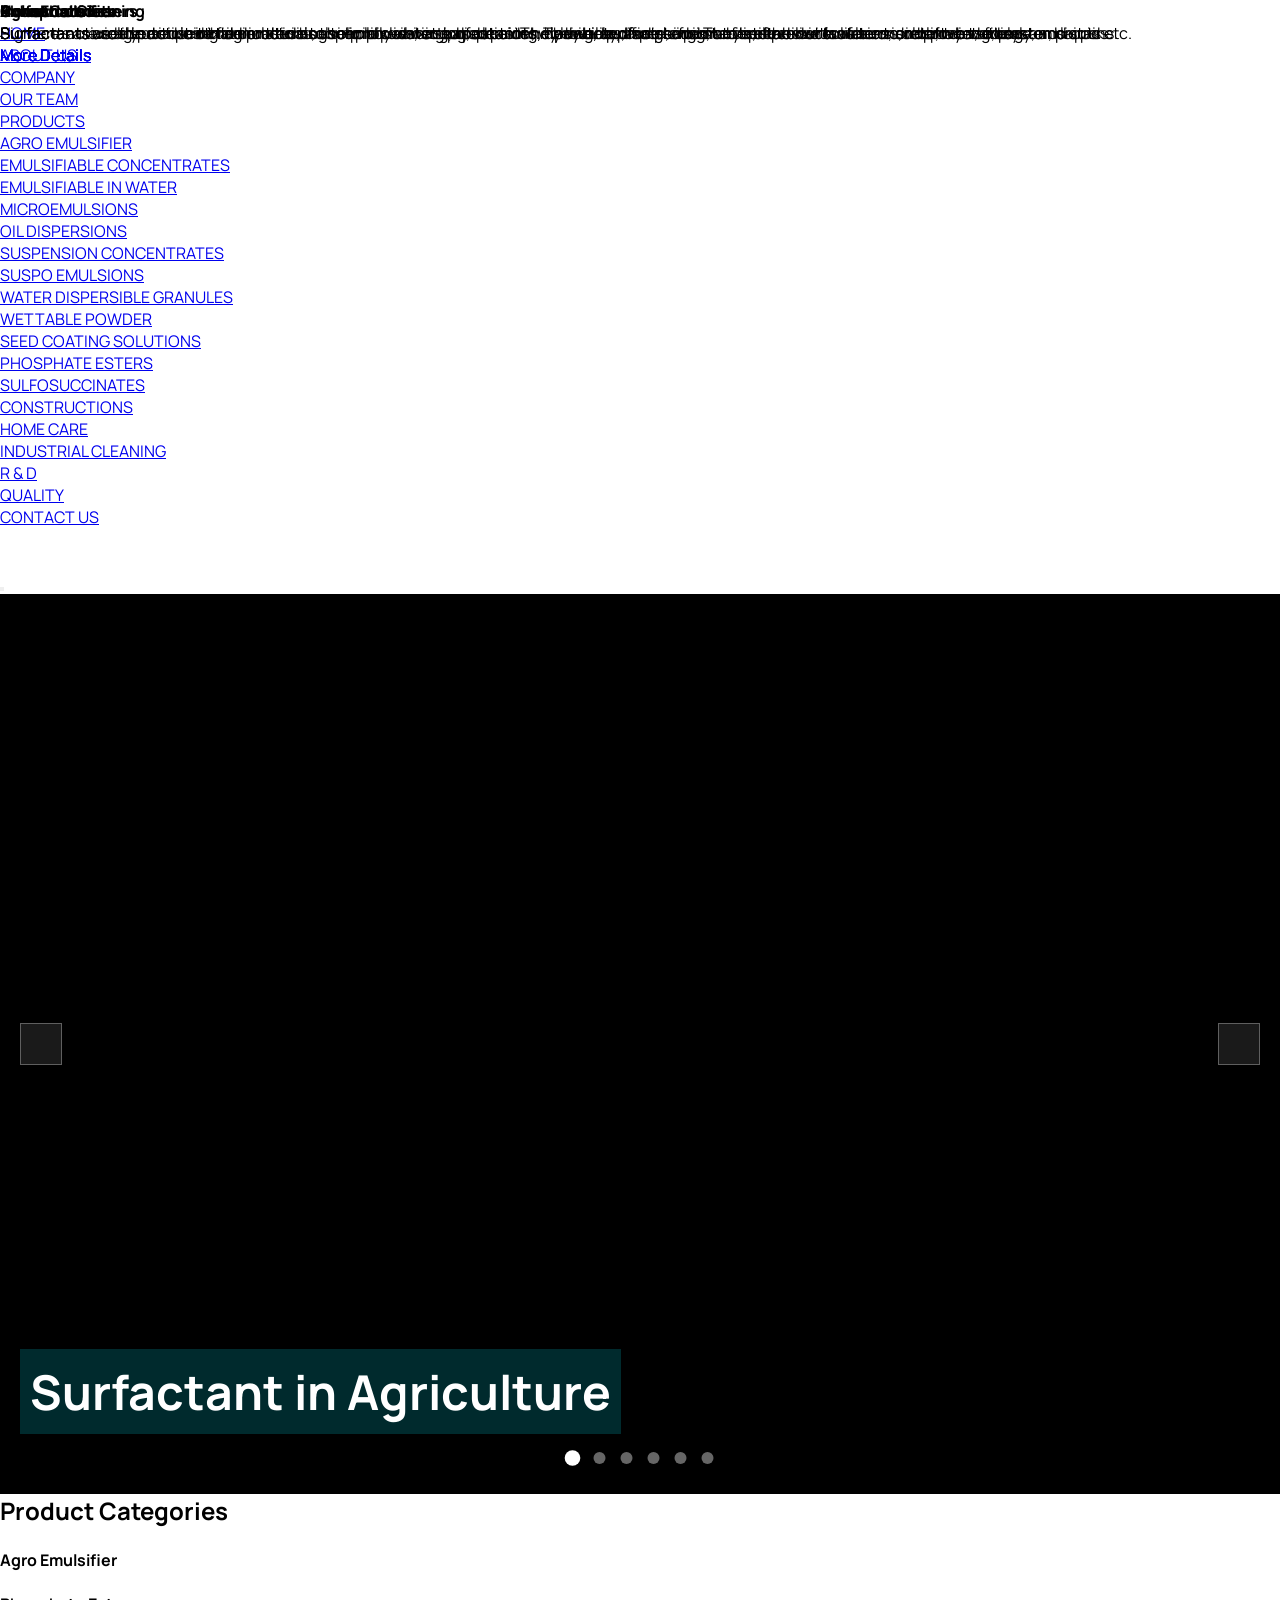
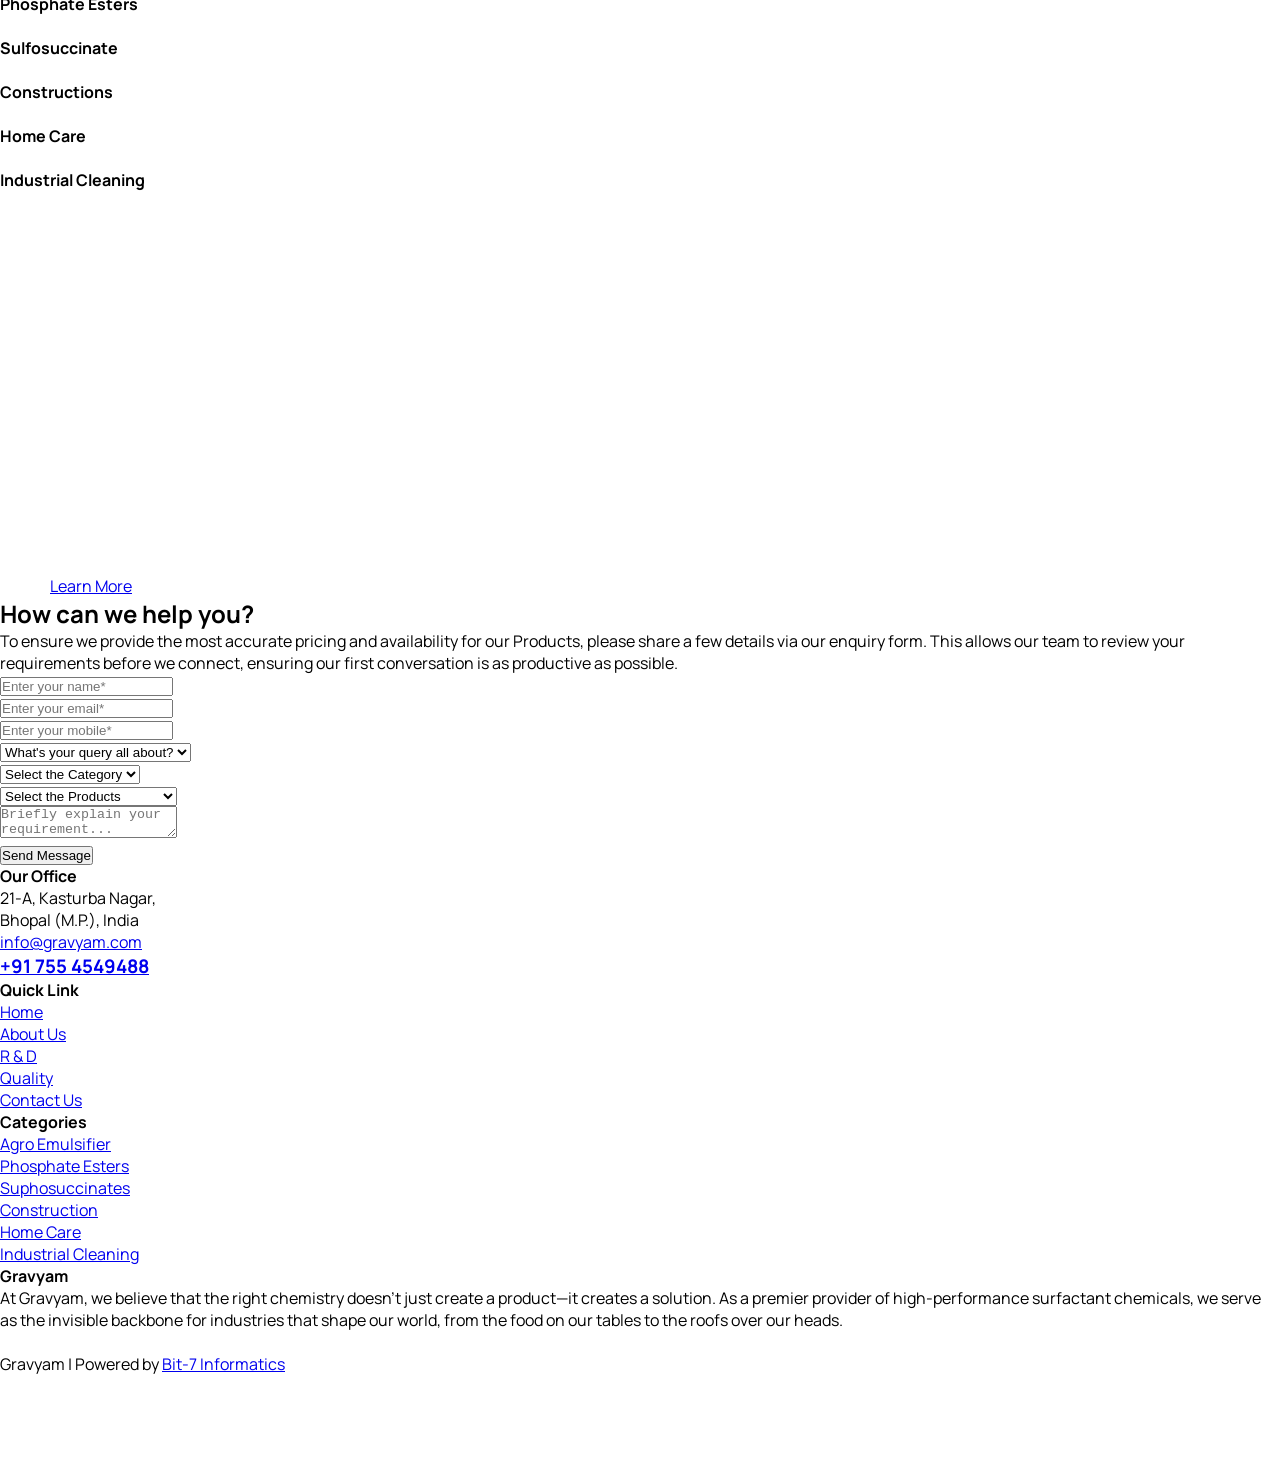
==== index.html @ f1ae95f7 "Initial commit" ====
<!DOCTYPE html>
<html lang="en">
<head>
<base href="/new/">
<meta charset="utf-8">
<title>Gravyam | Speciality Chemicals | Surfactant suppliers</title>
<meta name="description" content="We deals in Surfactant chemicals for Agro Emulsifier, Textile, Constructions, Home Care, Pigment and Paints industries" />
<link rel="shortcut icon" href="/new/images/favicon-2.png" type="image/x-icon">
<link rel="icon" href="/new/images/favicon-2.png" type="image/x-icon">

<!-- Google Fonts -->

<link href="https://fonts.googleapis.com/css?family=Manrope:300,400,500,600,700&amp;display=swap" rel="stylesheet">
<link href="https://fonts.googleapis.com/css?family=DM%20Sans:300,400,500,600,700&amp;display=swap" rel="stylesheet">


<!-- Stylesheets -->
<link href="/new/css/bootstrap.css" rel="stylesheet">
<link href="/new/css/jquery-ui.css" rel="stylesheet">
<link href="/new/css/swiper.min.css" rel="stylesheet">
<link href="/new/css/flaticon.css" rel="stylesheet">
<link href="/new/css/font-awesome.css" rel="stylesheet">
<link href="/new/css/animate.css" rel="stylesheet">
<link href="/new/css/custom-animate.css" rel="stylesheet">
<link href="/new/css/jquery.fancybox.min.css" rel="stylesheet">
<link href="/new/css/owl.css" rel="stylesheet">
<link href="/new/css/style.css" rel="stylesheet">
<link href="/new/css/responsive.css" rel="stylesheet">

<!-- Responsive -->
<meta http-equiv="X-UA-Compatible" content="IE=edge">
<meta name="viewport" content="width=device-width, initial-scale=1.0, maximum-scale=1.0, user-scalable=0">
<!--[if lt IE 9]><script src="https://cdnjs.cloudflare.com/ajax/libs/html5shiv/3.7.3/html5shiv.js"></script><![endif]-->
<!--[if lt IE 9]><script src="/new/js/respond.js"></script><![endif]-->

<style>
img {
border-top-left-radius:12px;
border-top-right-radius:12px;
}
</style>

<style>
        :root {
            --transition-speed: 1.5s;
            --slide-duration: 6s;
        }

        * { margin: 0; padding: 0; box-sizing: border-box; }
        body { font-family: 'Manrope', sans-serif; overflow-x: hidden; }

        .slider-container {
            position: relative;
            width: 100%;
            height: 100vh;
            overflow: hidden;
            background: #000;
        }

        /* --- Slides --- */
        .slide {
            position: absolute;
            top: 0;
            left: 0;
            width: 100%;
            height: 100%;
            opacity: 0;
            visibility: hidden;
            transition: opacity var(--transition-speed) ease-in-out;
        }

        .slide.active {
            opacity: 1;
            visibility: visible;
            z-index: 1;
        }

        /* --- Ken Burns Effect --- */
        .slide-image {
            position: absolute;
            width: 100%;
            height: 100%;
            background-size: cover;
            background-position: center;
            transform: scale(1.2);
        }

        .active .slide-image {
            animation: kenBurns var(--slide-duration) forwards linear;
        }

        @keyframes kenBurns {
            0% { transform: scale(1) translate(0, 0); }
            100% { transform: scale(1.15) translate(-2%, -1%); }
        }

        /* Varying directions for different slides */
        .slide:nth-child(2n) .slide-image {
            animation-name: kenBurnsReverse;
        }

        @keyframes kenBurnsReverse {
            0% { transform: scale(1.15) translate(2%, 1%); }
            100% { transform: scale(1) translate(0, 0); }
        }

        .overlay {
            position: absolute;
            inset: 0;
            /*background: rgba(0, 0, 0, 0.2);*/
            z-index: 2;
        }

        /* --- Content Animation --- */
        .content {
            position: relative;
            z-index: 3;
            height: 100%;
            display: flex;
            flex-direction: column-reverse;
            /*justify-content: center;
			align-items: center;*/
			justify-content: space-between;
            align-items: flex-start;
            color: white;
            text-align: center;
            padding: 0 20px;
			margin-top:-40px;
        }

        .content h1 {
            font-size: clamp(2.5rem, 8vw, 3.0rem);
            margin-bottom: 20px;
            transform: translateY(30px);
            opacity: 0;
            transition: all 0.8s ease-out 0.5s;
			background: rgba(0 85 90 / 50%);
			padding:10px;
			
        }

        .content .btn {
            display: inline-block;
            padding: 15px 40px;
            background: #fff;
            color: #000;
            text-decoration: none;
            font-weight: bold;
            border-radius: 50px;
            transform: translateY(30px);
            opacity: 0;
            transition: all 0.8s ease-out 0.8s;
        }

        .active .content h1,
        .active .content .btn {
            transform: translateY(0);
            opacity: 1;
        }

        /* --- Controls --- */
        .nav-btn {
            position: absolute;
            top: 50%;
            transform: translateY(-50%);
            z-index: 10;
            background: rgba(255,255,255,0.1);
            border: 1px solid rgba(255,255,255,0.3);
            color: white;
            padding: 20px;
            cursor: pointer;
            backdrop-filter: blur(5px);
            transition: 0.3s;
        }

        .nav-btn:hover { background: #fff; color: #000; }
        .prev { left: 20px; font-size:2.5rem;}
        .next { right: 20px; font-size:2.5rem;}

        .dots {
            position: absolute;
            bottom: 30px;
            left: 50%;
            transform: translateX(-50%);
            display: flex;
            gap: 15px;
            z-index: 10;
        }

        .dot {
            width: 12px;
            height: 12px;
            border-radius: 50%;
            background: rgba(255,255,255,0.4);
            cursor: pointer;
            transition: 0.3s;
        }

        .dot.active { background: #fff; transform: scale(1.3); }
    </style>


</head>

<body>

<div class="page-wrapper">
    <!-- Preloader -->
    <div class="loader-wrap">
        <div class="preloader style-two"></div>
        <div class="layer layer-one"><span class="overlay"></span></div>
        <div class="layer layer-two"><span class="overlay"></span></div>        
        <div class="layer layer-three"><span class="overlay"></span></div>        
    </div>
    
    <!-- Main Header-->
    <header class="main-header style-two">
        <!-- Top bar -->


        <!-- Header Upper -->
        <div class="header-upper style-two">
            <div class="auto-container">
                <div class="wrapper-box">
                    <div class="logo-column">
                        <div class="logo-box">
                            <div class="logo"><a href="index-2.html"><img src="/new/images/logo.png" alt="" title=""></a></div>
                        </div>
                    </div>
                    <div class="right-column">
                        <div class="option-wrapper">
                            <div class="">
                                
                                <!-- Main Menu -->
                                <nav class="main-menu navbar-expand-xl navbar-dark">
                                    
                                    <div class="collapse navbar-collapse">
                                        <ul class="navigation">
                                            <li class="current"><a href="index.html">HOME</a></li>
											<li class="dropdown"><a href="#">ABOUT US</a>
												<ul>
                                                    <li><a href="about.html">COMPANY</a></li>
                                                    <li><a href="faq.html">OUR TEAM</a></li>
												</ul>	
											</li>
											
											 <li class="dropdown"><a href="#">PRODUCTS</a>
                                                <ul>
                                                    <li class="dropdown"><a href="#">AGRO EMULSIFIER</a>
														<ul>
                                                    		<li><a href="about.html">EMULSIFIABLE CONCENTRATES</a></li>
															<li><a href="about.html">EMULSIFIABLE IN WATER</a></li>
															<li><a href="about.html">MICROEMULSIONS</a></li>
															<li><a href="about.html">OIL DISPERSIONS</a></li>
															<li><a href="about.html">SUSPENSION CONCENTRATES</a></li>
															<li><a href="about.html">SUSPO EMULSIONS</a></li>
															<li><a href="about.html">WATER DISPERSIBLE GRANULES</a></li>
															<li><a href="about.html">WETTABLE POWDER</a></li>
															<li><a href="about.html">SEED COATING SOLUTIONS</a></li>
														</ul>	
													</li>
                                                    <li><a href="causes-2.html">PHOSPHATE ESTERS</a></li>
													<li><a href="cause-details.html">SULFOSUCCINATES</a></li>
                                                    <li><a href="causes-3.html">CONSTRUCTIONS</a></li>
                                                    <li><a href="cause-details.html">HOME CARE</a></li>
													<li><a href="cause-details.html">INDUSTRIAL CLEANING</a></li>
                                                </ul>
                                            </li>
											
                                            <!--<li class="dropdown"><a href="#">About Us</a>
                                                <ul>
                                                    <li><a href="about.html">About Us</a></li>
                                                    <li><a href="faq.html">FAQ’s</a></li>
                                                    <li><a href="team.html">Meet Our Team</a></li>
                                                    <li class="dropdown"><a href="#">Portfolio</a>
                                                        <ul>
                                                            <li><a href="portfolio-1.html">Style 01 - Grid View</a></li>
                                                            <li><a href="portfolio-2.html">Style 02 - Grid View</a></li>
                                                            <li><a href="portfolio-3.html">Style 01 - Masonry View</a></li>
                                                            <li><a href="portfolio-4.html">Style 02 - Masonry View</a></li>
                                                        </ul>
                                                    </li>
                                                    <li class="dropdown"><a href="#">Shop</a>
                                                        <ul>
                                                            <li><a href="shop.html">Our Products</a></li>
                                                            <li><a href="shop-single.html">Products Single</a></li>
                                                            <li><a href="shopping-cart.html">Shopping Cart</a></li>
                                                            <li><a href="checkout.html">Checkout</a></li>
                                                            <li><a href="account.html">My Account</a></li>
                                                        </ul>
                                                    </li>
                                                </ul>
                                            </li>-->
                                           
                                            <li><a href="#">R & D</a></li>
                                            <li><a href="#">QUALITY</a></li>
                                            <li><a href="contact.html">CONTACT US</a></li>
                                        </ul>
                                    </div>
                                </nav><!-- Main Menu End-->
                            </div>
                        </div>
                    </div>
                </div>
            </div>
        </div>
        <!--End Header Upper-->

        <!--End Header Upper-->
        <div class="sticky-header style-two">
            <div class="auto-container">
                <div class="wrapper-box">
                    <div class="logo-column">
                        <div class="logo-box">
                            <div class="logo"><a href="index.html"><img src="/new/images/logo.png" alt="" title=""></a></div>
                        </div>
                    </div>
                    <div class="menu-column">
                        <div class="nav-outer">
                            
                            <div class="nav-inner">

                                <!-- Main Menu -->
                                <nav class="main-menu navbar-expand-xl navbar-dark">
                                    
                                    <div class="collapse navbar-collapse">
                                        <ul class="navigation">
                                        </ul>
                                    </div>
                                </nav><!-- Main Menu End-->
                            </div>
                        </div>
                    </div>
                </div>
            </div>
        </div>
        
        <!-- Mobile Menu  -->
        <div class="mobile-menu style-two">
            <div class="menu-box">
                <div class="logo"><a href="index.html"><img src="/new/images/logo.png" alt=""></a></div>
                <!-- Main Menu -->
                <nav class="main-menu navbar-expand-xl navbar-dark">
                    <div class="navbar-header">
                        <!-- Toggle Button -->      
                        <button type="button" class="navbar-toggle" data-toggle="collapse" data-target="#navbarSupportedContent" aria-controls="navbarSupportedContent" aria-expanded="false" aria-label="Toggle navigation">
                            <span class="flaticon-menu"></span>
                        </button>
                    </div>
                    
                    <div class="collapse navbar-collapse" id="navbarSupportedContent">
                        <ul class="navigation">
                            
                        </ul>
                    </div>
                </nav>
            </div>     
        </div>
        <!-- End Mobile Menu -->

        <div class="nav-overlay">
            <div class="cursor"></div>
            <div class="cursor-follower"></div>
        </div>
    </header>
    <!-- End Main Header -->

    <!-- Hidden Sidebar -->
    <!--<section class="hidden-sidebar style-two close-sidebar">
        <div class="wrapper-box">
            <div class="hidden-sidebar-close"><span class="flaticon-cross"></span></div>
            <div class="logo"><a href="#"><img src="/new/images/logo.png" alt=""></a></div>
            <div class="content">
                <div class="about-widget-four sidebar-widget">
                    <h3>To improve learning environment in primary schools</h3>
                    <div class="text">We denounce with righteous indignation and dislike men who we are to beguiled demoralized by the charms of pleasures that moment, so we blinded desires, that they indignations.</div>
                </div>

                <div class="news-widget-two sidebar-widget">
                    <div class="widget-title">News & Updates</div>
                    <div class="post-wrapper">
                        <div class="image"><a href="blog-details.html"><img src="/new/images/resource/post-thumb-1.jpg" alt=""></a></div>
                        <div class="category">LIFE SAVING</div>
                        <h4><a href="blog-details.html">Goodsoul partners with lafarge on national literacy competition</a></h4>
                    </div>
                    <div class="post-wrapper">
                        <div class="image"><a href="blog-details.html"><img src="/new/images/resource/post-thumb-2.jpg" alt=""></a></div>
                        <div class="category">Education</div>
                        <h4><a href="blog-details.html">Goodsoul improves education infrastructure</a></h4>
                    </div>
                </div>
 
                <div class="newsletter-widget-two">
                    <div class="widget-title">Newsletter Subscription</div>
                    <form action="#">
                        <input type="email" placeholder="Enter Email Address">
                        <button class="theme-btn btn-style-one w-100"><i class="flaticon-next"></i><span>Subscribe Us</span></button>
                    </form>
                </div>
            </div>
        </div>
    </section>-->

    <!-- Bnner Section -->
    
	
	<div class="slider-container">
        <div class="slide active">
            <div class="slide-image" style="background-image: url('/new/images/main-slider/agro_emulsifier.jpg?auto=format&fit=crop&w=1920&q=80')"></div>
            <div class="overlay"></div>
            <div class="content">
                <h1>Surfactant in Agriculture</h1>
                <!--<h4>Enhancing the stability and efficacy of crop protection products to ensure a bountiful harvest.</h4>-->
            </div>
        </div>
		
		<div class="slide">
            <div class="slide-image" style="background-image: url('/new/images/main-slider/phosphate_esters.jpg?auto=format&fit=crop&w=1920&q=80')"></div>
            <div class="overlay"></div>
            <div class="content">
                <h1>Phosphate Esters</h1>
				<!--<h4>Ensuring uniform dispersion and long-lasting stability for architectural and industrial coatings.</h4>-->
            </div>
        </div>
		
		<div class="slide">
            <div class="slide-image" style="background-image: url('/new/images/main-slider/sulphosuccinates.jpg?auto=format&fit=crop&w=1920&q=80')"></div>
            <div class="overlay"></div>
            <div class="content">
                <h1>Sulfosuccinate</h1>
				<!--<h4>Providing wetting agents and emulsifiers that ensure vibrant colors and superior fabric finishing.</h4>-->
                <!--<a href="#" class="btn">View Gallery</a>-->
            </div>
        </div>
		
		<div class="slide">
            <div class="slide-image" style="background-image: url('/new/images/main-slider/construction.jpg?auto=format&fit=crop&w=1920&q=80')"></div>
            <div class="overlay"></div>
            <div class="content">
                 <h1>Surfactant in Construction</h1>
               <!--<h4>Improving the workability and durability of concrete and specialty coatings.</h4>-->
            </div>
        </div>
		
		<div class="slide">
            <div class="slide-image" style="background-image: url('/new/images/main-slider/bio_surfactant.jpg?auto=format&fit=crop&w=1920&q=80')"></div>
            <div class="overlay"></div>
            <div class="content">
                <h1>Surfactant in Home Care</h1>
                <!--<h4>Formulating the surfactants that power the cleaning products and detergents you trust every day.</h4>-->
            </div>
        </div>
		
        <div class="slide">
            <div class="slide-image" style="background-image: url('/new/images/main-slider/Industrial_Cleaning.jpg?auto=format&fit=crop&w=1920&q=80')"></div>
            <div class="overlay"></div>
            <div class="content">
                <h1>Industrial Cleaning</h1>
				<!--<h4>Providing wetting agents and emulsifiers that ensure vibrant colors and superior fabric finishing.</h4>-->
                <!--<a href="#" class="btn">View Gallery</a>-->
            </div>
        </div>
		
       <button class="nav-btn prev"><i class="fa fa-angle-left" aria-hidden="true"></i></button>
        <button class="nav-btn next"><i class="fa fa-angle-right" aria-hidden="true"></i></button>

        <div class="dots"></div>
    </div>
	
	
	
	<!--<section class="banner-section style-two">
        <div class="swiper-container banner-slider">
            <div class="swiper-wrapper">

                <div class="swiper-slide" style="background-image: url(/new/images/main-slider/1.jpg);">
                    <div class="content-outer">
                        <div class="content-box">
                            <div class="inner">
                                <h1>Surfactant in <br>Agriculture</h1>
								<h4>Enhancing the stability and efficacy of crop protection products to ensure a bountiful harvest.</h4>
                                <div class="link-box"><a href="#" class="theme-btn btn-style-five"><span>Meet Volunteers</span></a></div>
                            </div>
                        </div>
                    </div>
                </div>

                <div class="swiper-slide" style="background-image: url(/new/images/main-slider/3.jpg);">
                    <div class="content-outer">
                        <div class="content-box">
                            <div class="inner">
                                <h1>Surfactant in <br>Textile</h1>
								<h4>Providing wetting agents and emulsifiers that ensure vibrant colors and superior fabric finishing.</h4>
                                
                            </div>
                        </div>
                    </div>
                </div>
				
				<div class="swiper-slide" style="background-image: url(/new/images/main-slider/4.jpg);">
                    <div class="content-outer">
                        <div class="content-box">
                            <div class="inner">
                                <h1>Surfactant in <br>Constructions</h1>
								<h4>Improving the workability and durability of concrete and specialty coatings.</h4>

                            </div>
                        </div>
                    </div>
                </div>
				
				<div class="swiper-slide" style="background-image: url(/new/images/main-slider/5.jpg);">
                    <div class="content-outer">
                        <div class="content-box">
                            <div class="inner">
                                <h1>Surfactant in <br>Home Care</h1>
								<h4>Formulating the surfactants that power the cleaning products and detergents you trust every day.</h4>

                            </div>
                        </div>
                    </div>
                </div>
				
                <div class="swiper-slide" style="background-image: url(/new/images/main-slider/2.jpg);">
                    <div class="content-outer">
                        <div class="content-box">
                            <div class="inner">
                                <h1>Surfactant in <br>Paints/Pigment</h1>
								<h4>Ensuring uniform dispersion and long-lasting stability for architectural and industrial coatings.</h4>
                            </div>
                        </div>
                    </div>
                </div>
            </div>
            <div class="banner-slider-pagination style-three"></div>
        </div>
    </section>-->
    <!-- End Bnner Section -->

    <!-- Causes Section Two -->
    <!--<section class="causes-section-two">
        <div class="auto-container">
            <div class="cause-wrapper">
                <div class="row">

                    <div class="cause-block-two col-lg-4">
                        <div class="inner-box">
                            <div class="image">
                                <img src="/new/images/resource/cause-4.jpg" alt="">
                                <div class="overlay">
                                    <a href="cause-details.html" class="theme-btn btn-style-seven"><span>More Details</span></a>
                                </div>
                            </div>
                            <div class="lower-content">

                                <div class="progress-levels style-two">
                                            

                                    <div class="progress-box wow fadeInRight" data-wow-delay="100ms" data-wow-duration="1500ms">
                                        <div class="inner">
                                            <div class="bar">
                                                <div class="bar-innner"><div class="bar-fill" data-percent="60"><div class="percent"></div></div></div>
                                            </div>
                                        </div>
                                    </div>
                                </div>
                                <div class="wrapper-box">
                                    <h4><a href="cause-details.html">Help girls education</a></h4>
                                    <div class="info-box">
                                        <a href="#"><span>Raised:</span> $72000</a>
                                        <a href="#"><span>Goal:</span> $100000</a>
                                    </div>
                                </div>
                            </div>
                        </div>
                    </div>

                    <div class="cause-block-two col-lg-4">
                        <div class="inner-box">
                            <div class="image">
                                <img src="/new/images/resource/cause-5.jpg" alt="">
                                <div class="overlay">
                                    <a href="cause-details.html" class="theme-btn btn-style-seven"><span>More Details</span></a>
                                </div>
                            </div>
                            <div class="lower-content">

                                <div class="progress-levels style-two">
                                            

                                    <div class="progress-box wow fadeInRight" data-wow-delay="100ms" data-wow-duration="1500ms">
                                        <div class="inner">
                                            <div class="bar">
                                                <div class="bar-innner"><div class="bar-fill" data-percent="82"><div class="percent"></div></div></div>
                                            </div>
                                        </div>
                                    </div>
                                </div>
                                <div class="wrapper-box">
                                    <h4><a href="cause-details.html">Bolanile fight cancer</a></h4>
                                    <div class="info-box">
                                        <a href="#"><span>Raised:</span> $98400</a>
                                        <a href="#"><span>Goal:</span> $120000</a>
                                    </div>
                                </div>
                            </div>
                        </div>
                    </div>

                    <div class="cause-block-two col-lg-4">
                        <div class="inner-box">
                            <div class="image">
                                <img src="/new/images/resource/cause-6.jpg" alt="">
                                <div class="overlay">
                                    <a href="cause-details.html" class="theme-btn btn-style-seven"><span>More Details</span></a>
                                </div>
                            </div>
                            <div class="lower-content">

                                <div class="progress-levels style-two">
                                            

                                    <div class="progress-box wow fadeInRight" data-wow-delay="100ms" data-wow-duration="1500ms">
                                        <div class="inner">
                                            <div class="bar">
                                                <div class="bar-innner"><div class="bar-fill" data-percent="52"><div class="percent"></div></div></div>
                                            </div>
                                        </div>
                                    </div>
                                </div>
                                <div class="wrapper-box">
                                    <h4><a href="cause-details.html">Donation for helpless people</a></h4>
                                    <div class="info-box">
                                        <a href="#"><span>Raised:</span> $41600</a>
                                        <a href="#"><span>Goal:</span> $8000</a>
                                    </div>
                                </div>
                            </div>
                        </div>
                    </div>
                </div>                
            </div>
        </div>
    </section>-->

    <!-- Feature Section -->
    <section class="feature-section">
        <div class="auto-container">
            <div class="sec-title text-center">
                <h1>Product Categories</h1>
                <!--<div class="text">The right way to live as a human being, Just help to those people really need your help.</div>-->
            </div>
            <div class="row">
                <!-- Feature Block Two -->
                <div class="col-lg-4 col-md-6 feature-block-two">
                    <div class="inner-box">
                        <div class="icon-box">
                            <img src="/new/images/agro.jpg" alt="">
                        </div>
                        <h4>Agro Emulsifier</h4>
                        <div class="overlay" style="background-image: url(/new/images/agro.jpg);">
                            <h4>Agro Emulsifier</h4>
                            <div class="text">Surface-active agents used in agriculture to help mix oil-based pesticides, herbicides, fungicides, or fertilizers with water to be sprayed evenly on crops. </div>
                            <div class="link-btn"><a href="#" class="theme-btn btn-style-five"><span>More Details</span></a></div>
                        </div>
                    </div>
                </div>
                <!-- Feature Block Two -->
                <div class="col-lg-4 col-md-6 feature-block-two">
                    <div class="inner-box">
                        <div class="icon-box">
                            <img src="/new/images/Phospahte_Esters.jpg" alt="">
                        </div>
                        <h4>Phosphate Esters</h4>
                        <div class="overlay" style="background-image: url(/new/images/Phospahte_Esters.jpg);">
                            <h4>Phosphate Esters</h4>
                            <div class="text">Surfactants widely used in textile processing to improve wetting, cleaning, dyeing, and finishing. They reduce surface tension between fibers and liquids.</div>
                            <div class="link-btn"><a href="#" class="theme-btn btn-style-five"><span>More Details</span></a></div>
                        </div>
                    </div>
                </div>
                
				<div class="col-lg-4 col-md-6 feature-block-two">
                    <div class="inner-box">
                        <div class="icon-box">
                            <img src="/new/images/Sulfosuccinate.jpg" alt="">
                        </div>
                        <h4>Sulfosuccinate</h4>
                        <div class="overlay" style="background-image: url(/new/images/Sulfosuccinate.jpg);">
                            <h4>Sulfosuccinate</h4>
                            <div class="text">Pigments are solid particles that do not dissolve in liquids, so surfactants help wet, separate, and stabilize them in water- or solvent-based systems.</div>
                            <div class="link-btn"><a href="#" class="theme-btn btn-style-five"><span>More Details</span></a></div>
                        </div>
                    </div>
                </div>
				
				<!-- Feature Block Two -->
                <div class="col-lg-4 col-md-6 feature-block-two">
                    <div class="inner-box">
                        <div class="icon-box">
                            <img src="/new/images/construction1.jpg" alt="">
                        </div>
                        <h4>Constructions</h4>
                        <div class="overlay" style="background-image: url(/new/images/construction1.jpg);">
                            <h4>Constructions</h4>
                            <div class="text">Surfactants used in construction materials to improve mixing, dispersion, workability, and performance of products like concrete, mortar, plaster, paints etc.</div>
                            <div class="link-btn"><a href="#" class="theme-btn btn-style-five"><span>More Details</span></a></div>
                        </div>
                    </div>
                </div>
                
				<div class="col-lg-4 col-md-6 feature-block-two">
                    <div class="inner-box">
                        <div class="icon-box">
                            <img src="/new/images/homecare.jpg" alt="">
                        </div>
                        <h4>Home Care</h4>
                        <div class="overlay" style="background-image: url(/new/images/homecare.jpg);">
                            <h4>Home Care</h4>
                            <div class="text">Surfactants are the active ingredients in household cleaning products. They lower surface tension to spread wet surfaces, and lift dirt, grease, and stains. </div>
                            <div class="link-btn"><a href="#" class="theme-btn btn-style-five"><span>More Details</span></a></div>
                        </div>
                    </div>
                </div>
                <!-- Feature Block Two -->
                
                <!-- Feature Block Two -->
                <div class="col-lg-4 col-md-6 feature-block-two">
                    <div class="inner-box">
                        <div class="icon-box">
                            <img src="/new/images/Industrial_Cleaning.jpg" alt="">
                        </div>
                        <h4>Industrial Cleaning</h4>
                        <div class="overlay" style="background-image: url(/new/images/Industrial_Cleaning.jpg);">
                            <h4>Industrial Cleaning</h4>
                            <div class="text">Surfactants are used in paint formulations, especially water-based paints. They help disperse pigments, stabilize emulsions, improve wetting.</div>
                            <div class="link-btn"><a href="#" class="theme-btn btn-style-five"><span>More Details</span></a></div>
                        </div>
                    </div>
                </div>
				

            </div>
        </div>
        <!--<div class="call-to-action">
            <div class="auto-container">
                <div class="wrapper-box">
                    <div class="left-content">
                        <h3>You have the power to bring happiness.</h3>
                        <div class="text">Expound the actual teachings of the great explorer of the truth, the masterr of human happiness.</div>
                    </div>
                    <div class="right-content">
                        <a href="#" class="theme-btn btn-style-five"><span>Meet Our Team</span></a>
                    </div>
                </div>
            </div>                
        </div>-->
    </section>


<section class="testimonial-section">
        <div class="sec-bg-one" style="background-color: #00555a;"></div>
        <div class="sec-bg-two" style="background-image: url(/new/images/welcome.jpg);"></div>
        <div class="auto-container">
            <div class="row align-items-lg-center justify-content-lg-between">
                <div class="col-lg-6" style="color:#FFFFFF; padding-right:50px;">
                    <div class="sec-title">
					<h1>Welcome to Gravyam</h1>
					</div>
					<p align="justify">
						At Gravyam, we operate at the intersection of molecular precision and industrial necessity. We specialize in high-performance surfactant chemicals that serve as the essential, often unseen, components of modern life.</p>

<p align="justify">At Gravyam, we believe that the right chemistry doesn't just create a product—it creates a solution. As a premier provider of high-performance surfactant chemicals, we serve as the invisible backbone for industries that shape our world, from the food on our tables to the roofs over our heads.</p>

<p align="justify">From the food on our tables to the roofs over our heads, Gravyam products facilitate the stability and quality of the physical world. We take pride in being the silent partner to the world’s most vital industries.
</p>	       
                </div>
                <div class="col-lg-6">
                    
                </div>
            </div>
        </div>
  </section>



<section class="testimonial-section">
        <div class="sec-bg-two" style="background-color: #00555a;"></div>
        <div class="sec-bg-one" style="background-image: url(/new/images/R_and_D.jpg);"></div>
        <div class="auto-container">
            <div class="row align-items-lg-center justify-content-lg-between">
                <div class="col-lg-6">
                    
                </div>
				<div class="col-lg-6" style="color:#FFFFFF; padding-left:50px;">
                    <div class="sec-title">
					<h1>Research and Development</h1>
					</div>
					<p align="justify">
						A strong R&D facility is essential for a surfactant manufacturer to develop new products, improve formulations, ensure quality consistency, and meet regulatory requirements across industries like home care, agrochemicals, textiles, paints, and construction.</p>

<!--<p align="justify">At Gravyam, we believe that the right chemistry doesn't just create a product—it creates a solution. As a premier provider of high-performance surfactant chemicals, we serve as the invisible backbone for industries that shape our world, from the food on our tables to the roofs over our heads.</p>

<p align="justify">From the food on our tables to the roofs over our heads, Gravyam products facilitate the stability and quality of the physical world. We take pride in being the silent partner to the world’s most vital industries.
</p>-->	       
				<h4 style="margin-bottom:10px;">Core Objectives of R&D</h4>

						<ul class="list">
							<li><span class="fa fa-angle-right"></span> New product development (NPD)</li>
							<li><span class="fa fa-angle-right"></span> Custom formulation for clients</li>
							<li><span class="fa fa-angle-right"></span> Performance optimization</li>
							<li><span class="fa fa-angle-right"></span> Cost reduction & raw material substitution</li>
							<li><span class="fa fa-angle-right"></span> Regulatory compliance (e.g., REACH)</li>
						</ul>
						<a href="#" class="btn btn-primary waves-effect waves-dark">Learn More</a>
					
                </div>
                
            </div>
        </div>
  </section>


<section class="volunteer-section">
        <div class="auto-container">
            <div class="sec-title text-center">
                <h1>How can we help you?</h1>
                <div class="text">To ensure we provide the most accurate pricing and availability for our Products, please share a few details via our enquiry form. This allows our team to review your requirements before we connect, ensuring our first conversation is as productive as possible. </div>
            </div>
            <div class="row">
                <div class="col-lg-3">
                    <!--<div class="image-wrapper-one wow fadeInLeft" data-wow-delay="400ms">
                        <div class="row no-gutters justify-content-center align-items-center">
                            <div class="image"><img src="/new/images/resource/image-4.jpg" alt=""></div>
                        </div>
                        <div class="row no-gutters justify-content-center align-items-center">
                            <div class="image"><img src="/new/images/resource/image-5.jpg" alt=""></div>
                            <div class="image"><img src="/new/images/resource/image-6.jpg" alt=""></div>
                        </div>
                        <div class="row no-gutters justify-content-center align-items-center">
                            <div class="image"><img src="/new/images/resource/image-7.jpg" alt=""></div>
                        </div>
                    </div>-->
                </div>
                <div class="col-lg-3 order-lg-2">
                    <!--<div class="image-wrapper-two wow fadeInRight" data-wow-delay="600ms">
                        <div class="row no-gutters justify-content-center align-items-center">
                            <div class="image"><img src="/new/images/resource/image-8.jpg" alt=""></div>
                        </div>
                        <div class="row no-gutters justify-content-center align-items-center">
                            <div class="image"><img src="/new/images/resource/image-9.jpg" alt=""></div>
                            <div class="image"><img src="/new/images/resource/image-10.jpg" alt=""></div>
                        </div>
                        <div class="row no-gutters justify-content-center align-items-center">
                            <div class="image"><img src="/new/images/resource/image-11.jpg" alt=""></div>
                        </div>
                    </div>-->
                </div>
                <div class="col-lg-6">
                    <div class="default-form-area wow fadeInUp" data-wow-delay="200ms">
                        <form id="contact-form" name="contact_form" class="contact-form" action="" method="post">
                            <div class="row clearfix">
                                <div class="col-lg-12 col-md-12 column">        
                                    <div class="form-group">
                                        <input type="text" name="name" class="form-control" value="" placeholder="Enter your name*" required="">
                                    </div>
                                </div>
                                <div class="col-lg-12 col-md-12 column">
                                    <div class="form-group">
                                        <input type="email" name="email" class="form-control required email" value="" placeholder="Enter your email*" required="">
                                    </div>
                                </div>
								<div class="col-lg-12 col-md-12 column">
                                    <div class="form-group">
                                        <input type="text" name="mobile" class="form-control required mobile" value="" placeholder="Enter your mobile*" required="">
                                    </div>
                                </div>
								<div class="col-lg-12 col-md-12 column">
                                    <div class="form-group">
                                        <select class="filters-selec form-controlt selectmenu" name="subject">
                                            <option value="*">What's your query all about?</option>
                                            <option value="Technical Advice & Support">Technical Advice & Support</option>
                                            <option value="Offer Combo Formulation">Offer Combo Formulation</option>
											<option value="⁠Request Sample">⁠Request Sample</option>
											<option value="⁠Product Enquiry">⁠Product Enquiry</option>
											<option value="⁠Request Brochure">⁠Request Brochure</option>
											<option value="⁠Grievances">⁠Grievances</option>
											<option value="Other">Other</option>
                                        </select>
                                    </div>
                                </div>
                                
                                <div class="col-lg-12 col-md-12 column">
                                    <div class="form-group">
                                        <select class="filters-selec form-controlt selectmenu" name="category">
                                            <option value="*">Select the Category</option>
                                            <option value="Agro Emulsifiers">Agro Emulsifiers</option>
                                            <option value="Phosphate Esters">Phosphate Esters</option>
											<option value="Sulfosuccinate">Sulfosuccinate</option>
											<option value="Construction">Construction</option>
											<option value="Home care">Home care</option>
											<option value="Industrial Cleaning">Industrial Cleaning</option>
									</select>
                                    </div>
                                </div>
								<div class="col-lg-12 col-md-12 column">
                                    <div class="form-group">
                                        <select class="filters-selec form-controlt selectmenu" name="product">
                                            <option value="*">Select the Products</option>
                                            <option value="">Emulsifiable Concentrates</option>
                                            <option value="">Emulsion in Water</option>
											<option value="">Microemulsion</option>
											<option value="">Oil Dispersions</option>
											<option value="">Suspension Concentrates</option>
											<option value="">Suspo Emulsion</option>
											
                                        </select>
                                    </div>
                                </div>
                                <div class="col-lg-12 col-md-12 column">
                                    <div class="form-group">
                                        <textarea name="form_message" class="form-control textarea required" placeholder="Briefly explain your requirement..."></textarea>
                                    </div>
                                </div>                                            
                            </div>
                            <div class="contact-section-btn">
                                <div class="row m-0 justify-content-md-between align-items-end">
                                    <!--<div class="form-group">
                                        <label for="exampleFormControlFile1">CV UPLOAD</label>
                                        <input type="file" class="form-control-file" id="exampleFormControlFile1">
                                    </div>-->
                                    <div class="form-group">
                                        <input id="form_botcheck" name="form_botcheck" class="form-control" type="hidden" value="">
                                        <button class="btn btn-primary waves-effect waves-dark" type="submit" data-loading-text="Please wait..."><span>Send Message</span></button>
                                    </div>
                                </div>
                                
                            </div>
                        </form>
                    </div>
                </div>
            </div>
        </div>
    </section>


    

    <!-- Main Footer -->
    
	
	
	<footer class="main-footer">
        <div class="auto-container">
            <div class="widget-wrapper">
                <div class="row">
                    <!-- Contact Widget -->
                    <div class="col-lg-3 col-md-6 contact-widget footer-widget">
                        <h4 class="widget-title">Our Office</h4>
                        <ul>
                            <li>21-A, Kasturba Nagar, <br> Bhopal (M.P.), India</li>
                            <li><a href="mailto:info@gravyam.com">info@gravyam.com </a></li>
                        </ul>   
                        <h3><a href="tel:+917559999999">+91 755 4549488</a></h3>                 
                    </div>
                    <!-- About Widget -->
                    <div class="col-lg-3 col-md-6 link-widget-two footer-widget">
                        <h4 class="widget-title">Quick Link</h4>
                        <ul>
                            <li><a href="#">Home</a></li>
                            <li><a href="#">About Us</a></li>
                            <li><a href="#">R & D</a></li>
                            <li><a href="#">Quality</a></li>                            
                            <li><a href="#">Contact Us</a></li>
                        </ul>                
                    </div>
                    <!-- Link Widget -->
                    <div class="col-lg-3 col-md-6 link-widget-two footer-widget">
                        <h4 class="widget-title">Categories</h4>
                        <ul>
                            <li><a href="#">Agro Emulsifier</a></li>
                            <li><a href="#">Phosphate Esters</a></li>
							<li><a href="#">Suphosuccinates</a></li>
                            <li><a href="#">Construction</a></li>
                            <li><a href="#">Home Care</a></li>
                            <li><a href="#">Industrial Cleaning</a></li>
                        </ul>               
                    </div>
                    <!-- Newsletter Widget -->
                    <div class="col-lg-3 col-md-6 newsletter-widget footer-widget">
                        <h4 class="widget-title">Gravyam</h4>
                        <div class="text">At Gravyam, we believe that the right chemistry doesn't just create a product—it creates a solution. As a premier provider of high-performance surfactant chemicals, we serve as the invisible backbone for industries that shape our world, from the food on our tables to the roofs over our heads.</div>
                        
                    </div>
                </div>
            </div>
            <div class="footer-bottom">
                <div class="left-content">
                    <div class="icon"><img src="/new/images/logo-icon.png" alt=""></div>
                    <div class="copyright-text"><span class="fa fa-copyright"></span> Gravyam | Powered by <a href="https://www.bit7informatics.com/" target="_blank">Bit-7 Informatics</a></div>
                </div>
                <div class="right-content">
                    <ul class="social-icon-three">
                        <li><a href="#"><span class="fa fa-facebook"></span></a></li>
                        <li><a href="#"><span class="fa fa-twitter"></span></a></li>
                        <li><a href="#"><span class="fa fa-skype"></span></a></li>
                        <li><a href="#"><span class="fa fa-linkedin"></span></a></li>
                    </ul>
                </div>
            </div>
        </div>
    </footer>

</div>

<script>
        const slides = document.querySelectorAll('.slide');
        const nextBtn = document.querySelector('.next');
        const prevBtn = document.querySelector('.prev');
        const dotsContainer = document.querySelector('.dots');
        
        let currentIndex = 0;
        let slideInterval;
        const intervalTime = 6000;

        // Create Dots
        slides.forEach((_, i) => {
            const dot = document.createElement('div');
            dot.classList.add('dot');
            if(i === 0) dot.classList.add('active');
            dot.addEventListener('click', () => goToSlide(i));
            dotsContainer.appendChild(dot);
        });

        const dots = document.querySelectorAll('.dot');

        function updateSlider() {
            slides.forEach((slide, i) => {
                slide.classList.toggle('active', i === currentIndex);
                dots[i].classList.toggle('active', i === currentIndex);
            });
        }

        function nextSlide() {
            currentIndex = (currentIndex + 1) % slides.length;
            updateSlider();
        }

        function prevSlide() {
            currentIndex = (currentIndex - 1 + slides.length) % slides.length;
            updateSlider();
        }

        function goToSlide(index) {
            currentIndex = index;
            updateSlider();
            resetTimer();
        }

        function resetTimer() {
            clearInterval(slideInterval);
            slideInterval = setInterval(nextSlide, intervalTime);
        }

        nextBtn.addEventListener('click', () => { nextSlide(); resetTimer(); });
        prevBtn.addEventListener('click', () => { prevSlide(); resetTimer(); });

        // Auto-play Initialization
        slideInterval = setInterval(nextSlide, intervalTime);
    </script>

<!-- JS -->
<script src="/new/js/jquery.js"></script>
<script src="/new/js/popper.min.js"></script>
<script src="/new/js/bootstrap.min.js"></script>
<script src="/new/js/TweenMax.min.js"></script>
<script src="/new/js/wow.js"></script>
<script src="/new/js/owl.js"></script>
<script src="/new/js/appear.js"></script>
<script src="/new/js/swiper.min.js"></script>
<script src="/new/js/jquery.fancybox.js"></script>
<script src="/new/js/menu-nav-btn.js"></script>
<script src="/new/js/jquery-ui.js"></script>
<script src="/new/js/jquery.countdown.min.js"></script>
<!-- Custom JS -->
<script src="/new/js/script.js"></script>




</body>
</html>
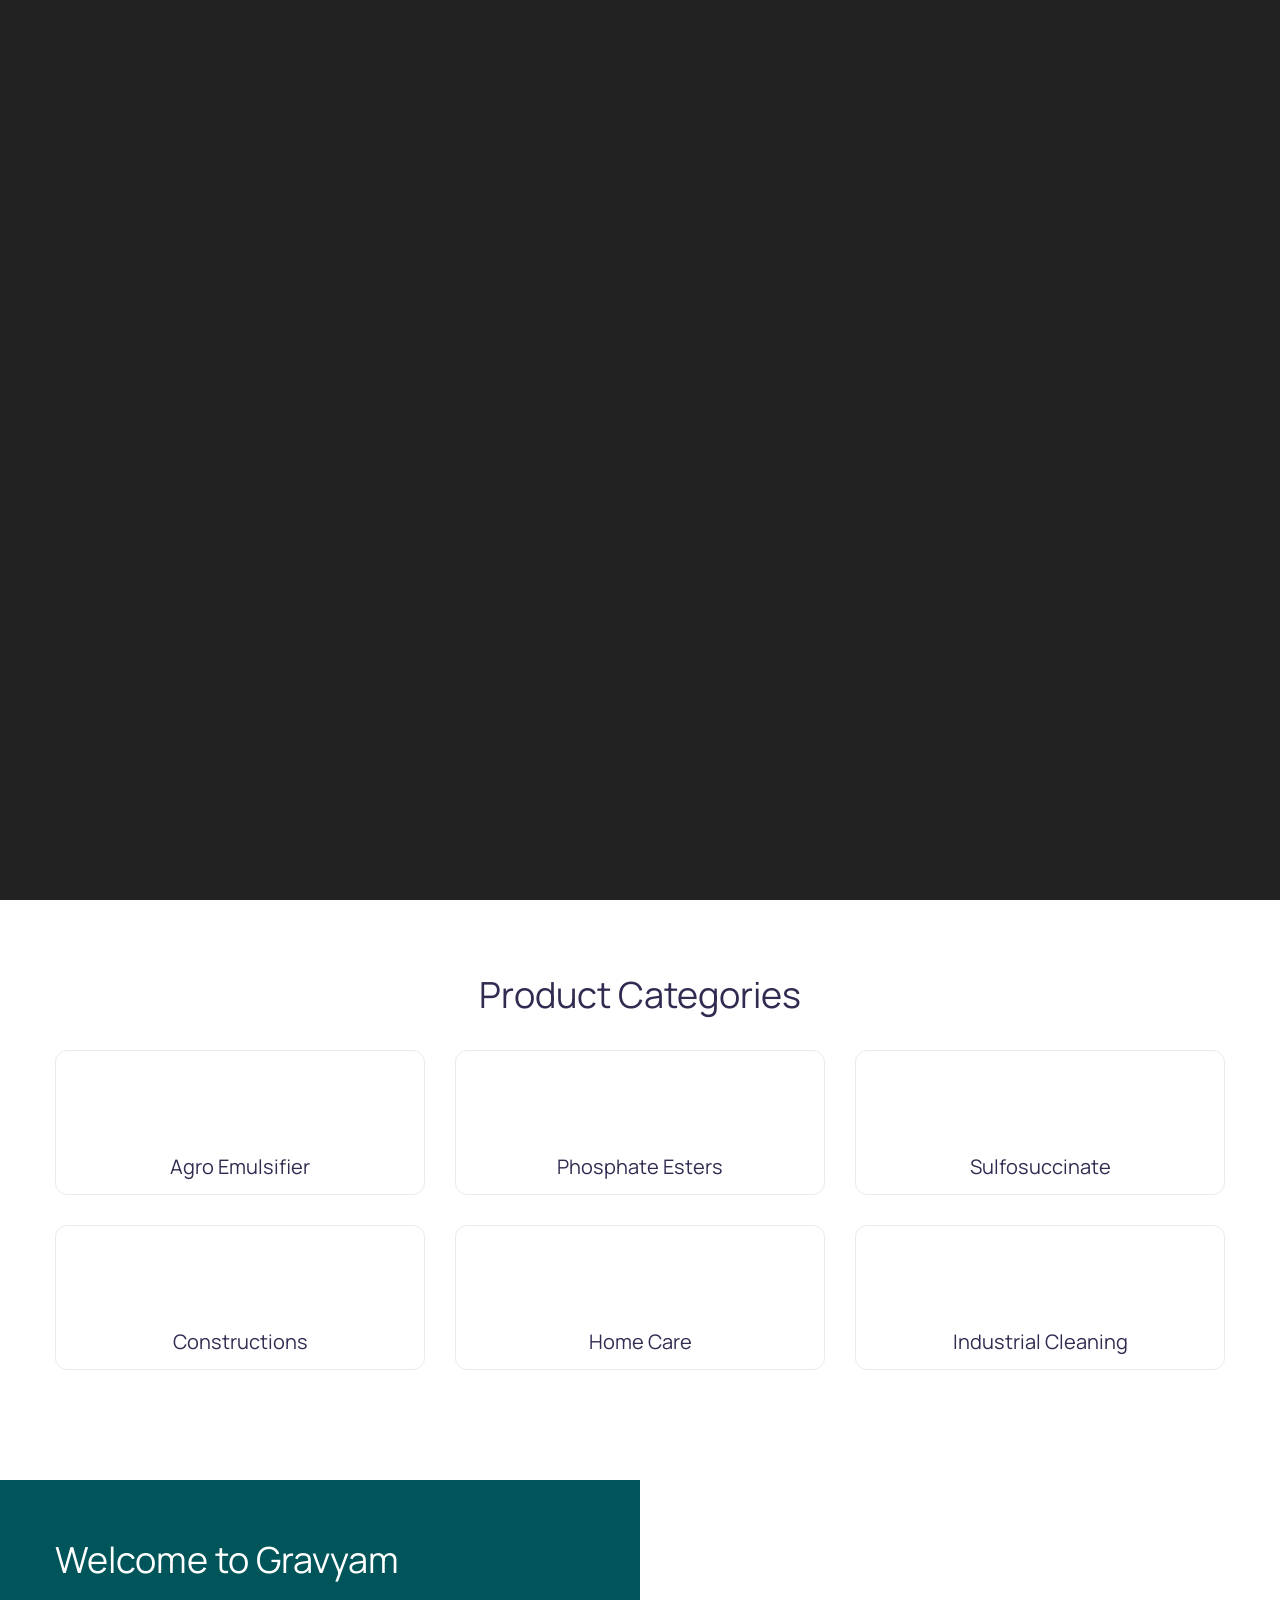
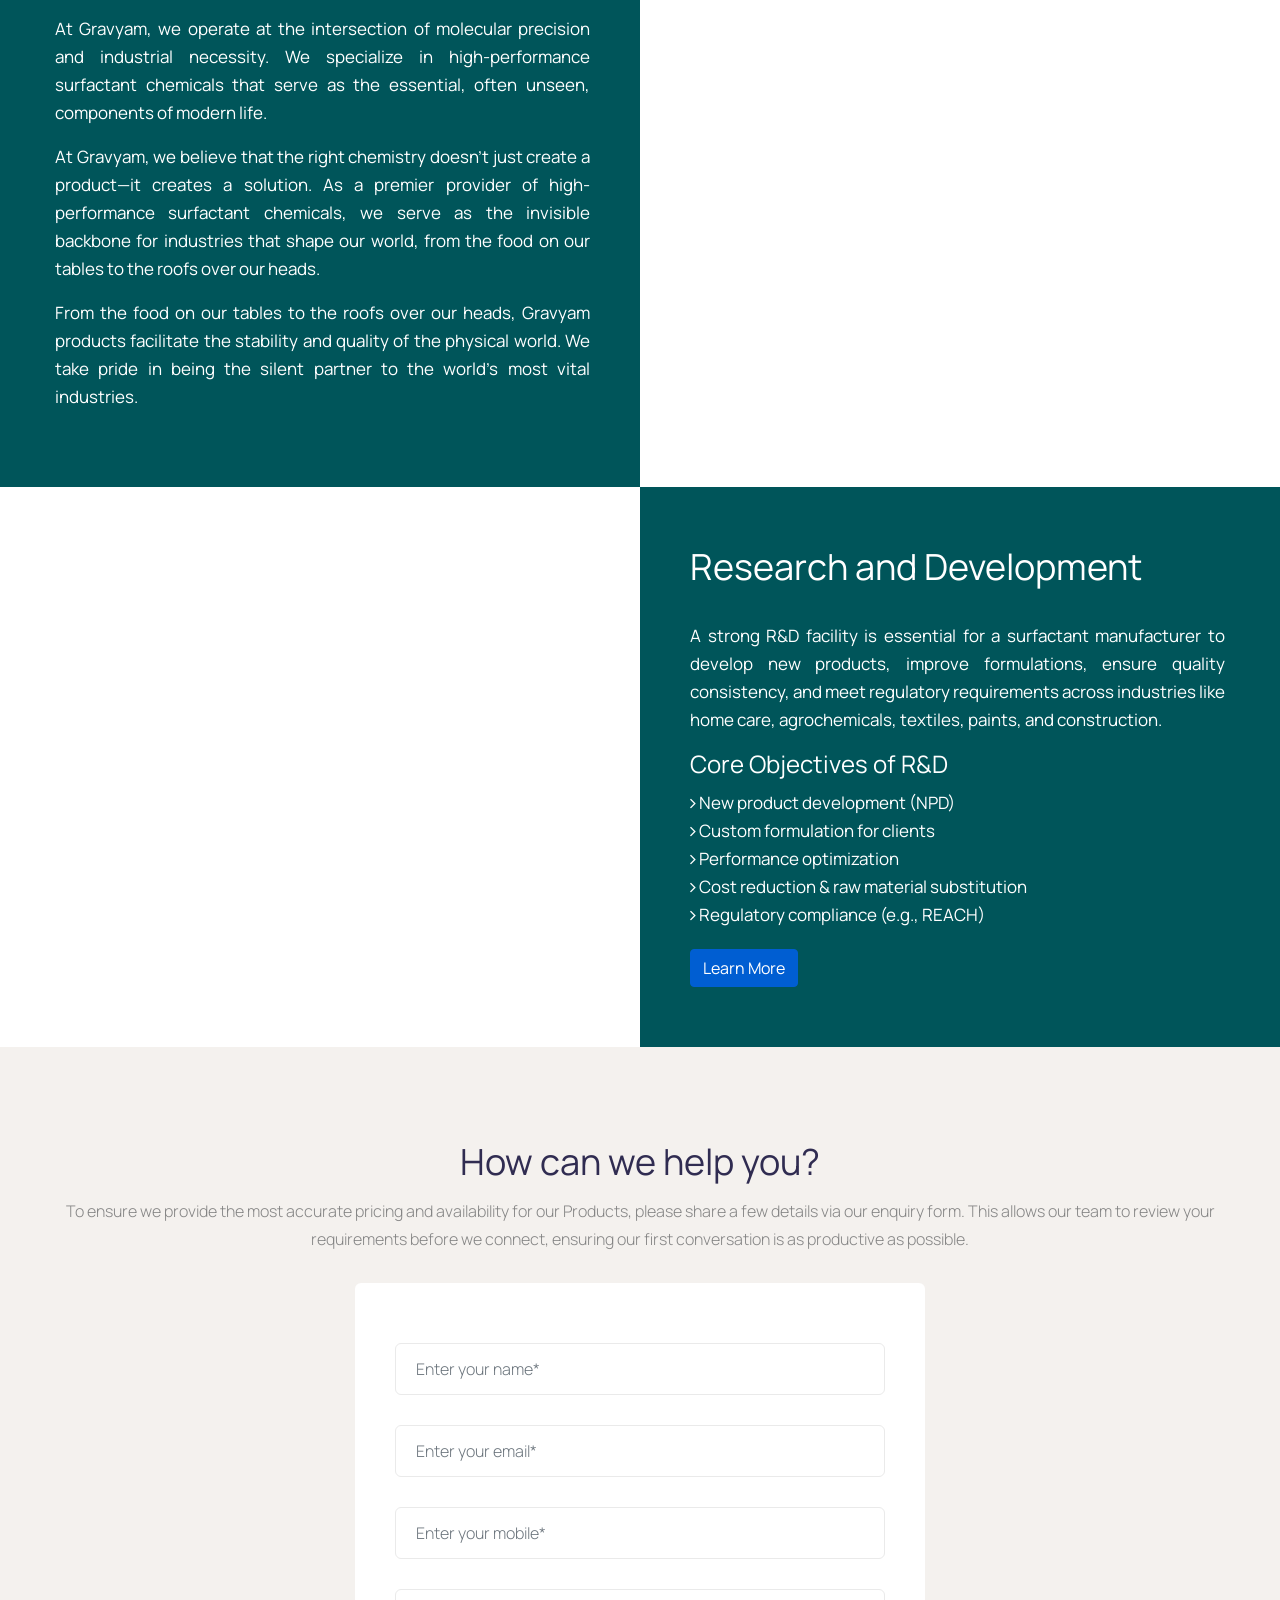
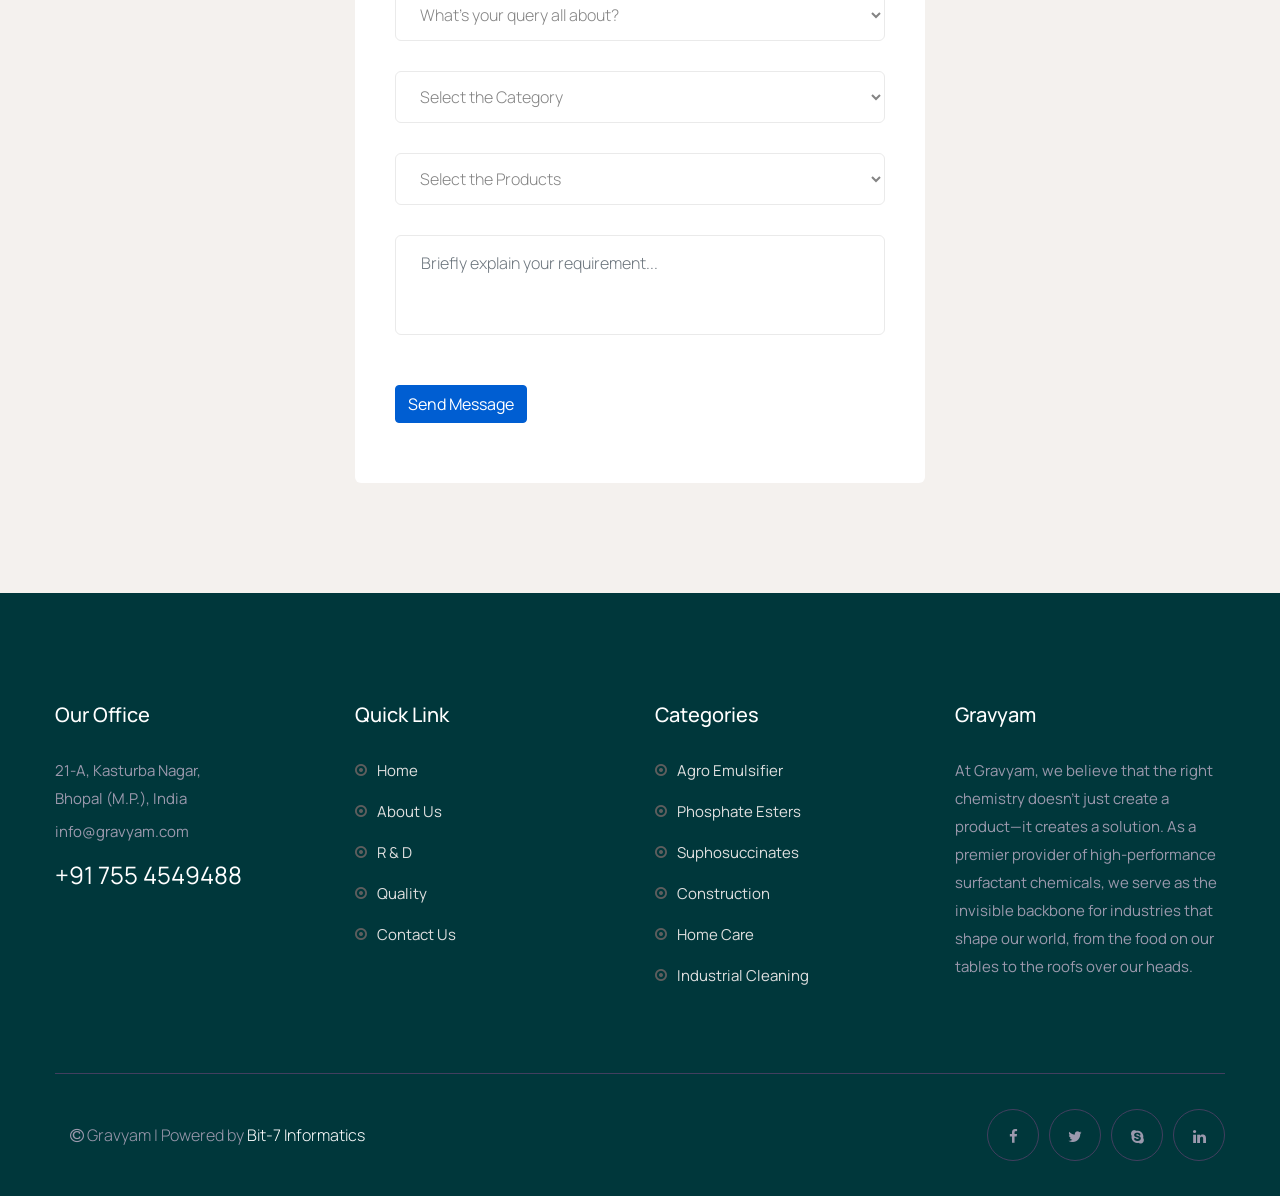
==== commit d12368b6: "Update index.html" ====
--- a/index.html
+++ b/index.html
@@ -1,12 +1,12 @@
 <!DOCTYPE html>
 <html lang="en">
 <head>
-<base href="/new/">
+<base href="/">
 <meta charset="utf-8">
 <title>Gravyam | Speciality Chemicals | Surfactant suppliers</title>
 <meta name="description" content="We deals in Surfactant chemicals for Agro Emulsifier, Textile, Constructions, Home Care, Pigment and Paints industries" />
-<link rel="shortcut icon" href="/new/images/favicon-2.png" type="image/x-icon">
-<link rel="icon" href="/new/images/favicon-2.png" type="image/x-icon">
+<link rel="shortcut icon" href="/images/favicon-2.png" type="image/x-icon">
+<link rel="icon" href="/images/favicon-2.png" type="image/x-icon">
 
 <!-- Google Fonts -->
 
@@ -15,23 +15,23 @@
 
 
 <!-- Stylesheets -->
-<link href="/new/css/bootstrap.css" rel="stylesheet">
-<link href="/new/css/jquery-ui.css" rel="stylesheet">
-<link href="/new/css/swiper.min.css" rel="stylesheet">
-<link href="/new/css/flaticon.css" rel="stylesheet">
-<link href="/new/css/font-awesome.css" rel="stylesheet">
-<link href="/new/css/animate.css" rel="stylesheet">
-<link href="/new/css/custom-animate.css" rel="stylesheet">
-<link href="/new/css/jquery.fancybox.min.css" rel="stylesheet">
-<link href="/new/css/owl.css" rel="stylesheet">
-<link href="/new/css/style.css" rel="stylesheet">
-<link href="/new/css/responsive.css" rel="stylesheet">
+<link href="/css/bootstrap.css" rel="stylesheet">
+<link href="/css/jquery-ui.css" rel="stylesheet">
+<link href="/css/swiper.min.css" rel="stylesheet">
+<link href="/css/flaticon.css" rel="stylesheet">
+<link href="/css/font-awesome.css" rel="stylesheet">
+<link href="/css/animate.css" rel="stylesheet">
+<link href="/css/custom-animate.css" rel="stylesheet">
+<link href="/css/jquery.fancybox.min.css" rel="stylesheet">
+<link href="/css/owl.css" rel="stylesheet">
+<link href="/css/style.css" rel="stylesheet">
+<link href="/css/responsive.css" rel="stylesheet">
 
 <!-- Responsive -->
 <meta http-equiv="X-UA-Compatible" content="IE=edge">
 <meta name="viewport" content="width=device-width, initial-scale=1.0, maximum-scale=1.0, user-scalable=0">
 <!--[if lt IE 9]><script src="https://cdnjs.cloudflare.com/ajax/libs/html5shiv/3.7.3/html5shiv.js"></script><![endif]-->
-<!--[if lt IE 9]><script src="/new/js/respond.js"></script><![endif]-->
+<!--[if lt IE 9]><script src="/js/respond.js"></script><![endif]-->
 
 <style>
 img {
@@ -224,7 +224,7 @@
                 <div class="wrapper-box">
                     <div class="logo-column">
                         <div class="logo-box">
-                            <div class="logo"><a href="index-2.html"><img src="/new/images/logo.png" alt="" title=""></a></div>
+                            <div class="logo"><a href="index-2.html"><img src="/images/logo.png" alt="" title=""></a></div>
                         </div>
                     </div>
                     <div class="right-column">
@@ -312,7 +312,7 @@
                 <div class="wrapper-box">
                     <div class="logo-column">
                         <div class="logo-box">
-                            <div class="logo"><a href="index.html"><img src="/new/images/logo.png" alt="" title=""></a></div>
+                            <div class="logo"><a href="index.html"><img src="/images/logo.png" alt="" title=""></a></div>
                         </div>
                     </div>
                     <div class="menu-column">
@@ -338,7 +338,7 @@
         <!-- Mobile Menu  -->
         <div class="mobile-menu style-two">
             <div class="menu-box">
-                <div class="logo"><a href="index.html"><img src="/new/images/logo.png" alt=""></a></div>
+                <div class="logo"><a href="index.html"><img src="/images/logo.png" alt=""></a></div>
                 <!-- Main Menu -->
                 <nav class="main-menu navbar-expand-xl navbar-dark">
                     <div class="navbar-header">
@@ -369,7 +369,7 @@
     <!--<section class="hidden-sidebar style-two close-sidebar">
         <div class="wrapper-box">
             <div class="hidden-sidebar-close"><span class="flaticon-cross"></span></div>
-            <div class="logo"><a href="#"><img src="/new/images/logo.png" alt=""></a></div>
+            <div class="logo"><a href="#"><img src="/images/logo.png" alt=""></a></div>
             <div class="content">
                 <div class="about-widget-four sidebar-widget">
                     <h3>To improve learning environment in primary schools</h3>
@@ -379,12 +379,12 @@
                 <div class="news-widget-two sidebar-widget">
                     <div class="widget-title">News & Updates</div>
                     <div class="post-wrapper">
-                        <div class="image"><a href="blog-details.html"><img src="/new/images/resource/post-thumb-1.jpg" alt=""></a></div>
+                        <div class="image"><a href="blog-details.html"><img src="/images/resource/post-thumb-1.jpg" alt=""></a></div>
                         <div class="category">LIFE SAVING</div>
                         <h4><a href="blog-details.html">Goodsoul partners with lafarge on national literacy competition</a></h4>
                     </div>
                     <div class="post-wrapper">
-                        <div class="image"><a href="blog-details.html"><img src="/new/images/resource/post-thumb-2.jpg" alt=""></a></div>
+                        <div class="image"><a href="blog-details.html"><img src="/images/resource/post-thumb-2.jpg" alt=""></a></div>
                         <div class="category">Education</div>
                         <h4><a href="blog-details.html">Goodsoul improves education infrastructure</a></h4>
                     </div>
@@ -406,7 +406,7 @@
 	
 	<div class="slider-container">
         <div class="slide active">
-            <div class="slide-image" style="background-image: url('/new/images/main-slider/agro_emulsifier.jpg?auto=format&fit=crop&w=1920&q=80')"></div>
+            <div class="slide-image" style="background-image: url('/images/main-slider/agro_emulsifier.jpg?auto=format&fit=crop&w=1920&q=80')"></div>
             <div class="overlay"></div>
             <div class="content">
                 <h1>Surfactant in Agriculture</h1>
@@ -415,7 +415,7 @@
         </div>
 		
 		<div class="slide">
-            <div class="slide-image" style="background-image: url('/new/images/main-slider/phosphate_esters.jpg?auto=format&fit=crop&w=1920&q=80')"></div>
+            <div class="slide-image" style="background-image: url('/images/main-slider/phosphate_esters.jpg?auto=format&fit=crop&w=1920&q=80')"></div>
             <div class="overlay"></div>
             <div class="content">
                 <h1>Phosphate Esters</h1>
@@ -424,7 +424,7 @@
         </div>
 		
 		<div class="slide">
-            <div class="slide-image" style="background-image: url('/new/images/main-slider/sulphosuccinates.jpg?auto=format&fit=crop&w=1920&q=80')"></div>
+            <div class="slide-image" style="background-image: url('/images/main-slider/sulphosuccinates.jpg?auto=format&fit=crop&w=1920&q=80')"></div>
             <div class="overlay"></div>
             <div class="content">
                 <h1>Sulfosuccinate</h1>
@@ -434,7 +434,7 @@
         </div>
 		
 		<div class="slide">
-            <div class="slide-image" style="background-image: url('/new/images/main-slider/construction.jpg?auto=format&fit=crop&w=1920&q=80')"></div>
+            <div class="slide-image" style="background-image: url('/images/main-slider/construction.jpg?auto=format&fit=crop&w=1920&q=80')"></div>
             <div class="overlay"></div>
             <div class="content">
                  <h1>Surfactant in Construction</h1>
@@ -443,7 +443,7 @@
         </div>
 		
 		<div class="slide">
-            <div class="slide-image" style="background-image: url('/new/images/main-slider/bio_surfactant.jpg?auto=format&fit=crop&w=1920&q=80')"></div>
+            <div class="slide-image" style="background-image: url('/images/main-slider/bio_surfactant.jpg?auto=format&fit=crop&w=1920&q=80')"></div>
             <div class="overlay"></div>
             <div class="content">
                 <h1>Surfactant in Home Care</h1>
@@ -452,7 +452,7 @@
         </div>
 		
         <div class="slide">
-            <div class="slide-image" style="background-image: url('/new/images/main-slider/Industrial_Cleaning.jpg?auto=format&fit=crop&w=1920&q=80')"></div>
+            <div class="slide-image" style="background-image: url('/images/main-slider/Industrial_Cleaning.jpg?auto=format&fit=crop&w=1920&q=80')"></div>
             <div class="overlay"></div>
             <div class="content">
                 <h1>Industrial Cleaning</h1>
@@ -473,7 +473,7 @@
         <div class="swiper-container banner-slider">
             <div class="swiper-wrapper">
 
-                <div class="swiper-slide" style="background-image: url(/new/images/main-slider/1.jpg);">
+                <div class="swiper-slide" style="background-image: url(/images/main-slider/1.jpg);">
                     <div class="content-outer">
                         <div class="content-box">
                             <div class="inner">
@@ -485,7 +485,7 @@
                     </div>
                 </div>
 
-                <div class="swiper-slide" style="background-image: url(/new/images/main-slider/3.jpg);">
+                <div class="swiper-slide" style="background-image: url(/images/main-slider/3.jpg);">
                     <div class="content-outer">
                         <div class="content-box">
                             <div class="inner">
@@ -497,7 +497,7 @@
                     </div>
                 </div>
 				
-				<div class="swiper-slide" style="background-image: url(/new/images/main-slider/4.jpg);">
+				<div class="swiper-slide" style="background-image: url(/images/main-slider/4.jpg);">
                     <div class="content-outer">
                         <div class="content-box">
                             <div class="inner">
@@ -509,7 +509,7 @@
                     </div>
                 </div>
 				
-				<div class="swiper-slide" style="background-image: url(/new/images/main-slider/5.jpg);">
+				<div class="swiper-slide" style="background-image: url(/images/main-slider/5.jpg);">
                     <div class="content-outer">
                         <div class="content-box">
                             <div class="inner">
@@ -521,7 +521,7 @@
                     </div>
                 </div>
 				
-                <div class="swiper-slide" style="background-image: url(/new/images/main-slider/2.jpg);">
+                <div class="swiper-slide" style="background-image: url(/images/main-slider/2.jpg);">
                     <div class="content-outer">
                         <div class="content-box">
                             <div class="inner">
@@ -546,7 +546,7 @@
                     <div class="cause-block-two col-lg-4">
                         <div class="inner-box">
                             <div class="image">
-                                <img src="/new/images/resource/cause-4.jpg" alt="">
+                                <img src="/images/resource/cause-4.jpg" alt="">
                                 <div class="overlay">
                                     <a href="cause-details.html" class="theme-btn btn-style-seven"><span>More Details</span></a>
                                 </div>
@@ -578,7 +578,7 @@
                     <div class="cause-block-two col-lg-4">
                         <div class="inner-box">
                             <div class="image">
-                                <img src="/new/images/resource/cause-5.jpg" alt="">
+                                <img src="/images/resource/cause-5.jpg" alt="">
                                 <div class="overlay">
                                     <a href="cause-details.html" class="theme-btn btn-style-seven"><span>More Details</span></a>
                                 </div>
@@ -610,7 +610,7 @@
                     <div class="cause-block-two col-lg-4">
                         <div class="inner-box">
                             <div class="image">
-                                <img src="/new/images/resource/cause-6.jpg" alt="">
+                                <img src="/images/resource/cause-6.jpg" alt="">
                                 <div class="overlay">
                                     <a href="cause-details.html" class="theme-btn btn-style-seven"><span>More Details</span></a>
                                 </div>
@@ -655,10 +655,10 @@
                 <div class="col-lg-4 col-md-6 feature-block-two">
                     <div class="inner-box">
                         <div class="icon-box">
-                            <img src="/new/images/agro.jpg" alt="">
+                            <img src="/images/agro.jpg" alt="">
                         </div>
                         <h4>Agro Emulsifier</h4>
-                        <div class="overlay" style="background-image: url(/new/images/agro.jpg);">
+                        <div class="overlay" style="background-image: url(/images/agro.jpg);">
                             <h4>Agro Emulsifier</h4>
                             <div class="text">Surface-active agents used in agriculture to help mix oil-based pesticides, herbicides, fungicides, or fertilizers with water to be sprayed evenly on crops. </div>
                             <div class="link-btn"><a href="#" class="theme-btn btn-style-five"><span>More Details</span></a></div>
@@ -669,10 +669,10 @@
                 <div class="col-lg-4 col-md-6 feature-block-two">
                     <div class="inner-box">
                         <div class="icon-box">
-                            <img src="/new/images/Phospahte_Esters.jpg" alt="">
+                            <img src="/images/Phospahte_Esters.jpg" alt="">
                         </div>
                         <h4>Phosphate Esters</h4>
-                        <div class="overlay" style="background-image: url(/new/images/Phospahte_Esters.jpg);">
+                        <div class="overlay" style="background-image: url(/images/Phospahte_Esters.jpg);">
                             <h4>Phosphate Esters</h4>
                             <div class="text">Surfactants widely used in textile processing to improve wetting, cleaning, dyeing, and finishing. They reduce surface tension between fibers and liquids.</div>
                             <div class="link-btn"><a href="#" class="theme-btn btn-style-five"><span>More Details</span></a></div>
@@ -683,10 +683,10 @@
 				<div class="col-lg-4 col-md-6 feature-block-two">
                     <div class="inner-box">
                         <div class="icon-box">
-                            <img src="/new/images/Sulfosuccinate.jpg" alt="">
+                            <img src="/images/Sulfosuccinate.jpg" alt="">
                         </div>
                         <h4>Sulfosuccinate</h4>
-                        <div class="overlay" style="background-image: url(/new/images/Sulfosuccinate.jpg);">
+                        <div class="overlay" style="background-image: url(/images/Sulfosuccinate.jpg);">
                             <h4>Sulfosuccinate</h4>
                             <div class="text">Pigments are solid particles that do not dissolve in liquids, so surfactants help wet, separate, and stabilize them in water- or solvent-based systems.</div>
                             <div class="link-btn"><a href="#" class="theme-btn btn-style-five"><span>More Details</span></a></div>
@@ -698,10 +698,10 @@
                 <div class="col-lg-4 col-md-6 feature-block-two">
                     <div class="inner-box">
                         <div class="icon-box">
-                            <img src="/new/images/construction1.jpg" alt="">
+                            <img src="/images/construction1.jpg" alt="">
                         </div>
                         <h4>Constructions</h4>
-                        <div class="overlay" style="background-image: url(/new/images/construction1.jpg);">
+                        <div class="overlay" style="background-image: url(/images/construction1.jpg);">
                             <h4>Constructions</h4>
                             <div class="text">Surfactants used in construction materials to improve mixing, dispersion, workability, and performance of products like concrete, mortar, plaster, paints etc.</div>
                             <div class="link-btn"><a href="#" class="theme-btn btn-style-five"><span>More Details</span></a></div>
@@ -712,10 +712,10 @@
 				<div class="col-lg-4 col-md-6 feature-block-two">
                     <div class="inner-box">
                         <div class="icon-box">
-                            <img src="/new/images/homecare.jpg" alt="">
+                            <img src="/images/homecare.jpg" alt="">
                         </div>
                         <h4>Home Care</h4>
-                        <div class="overlay" style="background-image: url(/new/images/homecare.jpg);">
+                        <div class="overlay" style="background-image: url(/images/homecare.jpg);">
                             <h4>Home Care</h4>
                             <div class="text">Surfactants are the active ingredients in household cleaning products. They lower surface tension to spread wet surfaces, and lift dirt, grease, and stains. </div>
                             <div class="link-btn"><a href="#" class="theme-btn btn-style-five"><span>More Details</span></a></div>
@@ -728,10 +728,10 @@
                 <div class="col-lg-4 col-md-6 feature-block-two">
                     <div class="inner-box">
                         <div class="icon-box">
-                            <img src="/new/images/Industrial_Cleaning.jpg" alt="">
+                            <img src="/images/Industrial_Cleaning.jpg" alt="">
                         </div>
                         <h4>Industrial Cleaning</h4>
-                        <div class="overlay" style="background-image: url(/new/images/Industrial_Cleaning.jpg);">
+                        <div class="overlay" style="background-image: url(/images/Industrial_Cleaning.jpg);">
                             <h4>Industrial Cleaning</h4>
                             <div class="text">Surfactants are used in paint formulations, especially water-based paints. They help disperse pigments, stabilize emulsions, improve wetting.</div>
                             <div class="link-btn"><a href="#" class="theme-btn btn-style-five"><span>More Details</span></a></div>
@@ -760,7 +760,7 @@
 
 <section class="testimonial-section">
         <div class="sec-bg-one" style="background-color: #00555a;"></div>
-        <div class="sec-bg-two" style="background-image: url(/new/images/welcome.jpg);"></div>
+        <div class="sec-bg-two" style="background-image: url(/images/welcome.jpg);"></div>
         <div class="auto-container">
             <div class="row align-items-lg-center justify-content-lg-between">
                 <div class="col-lg-6" style="color:#FFFFFF; padding-right:50px;">
@@ -786,7 +786,7 @@
 
 <section class="testimonial-section">
         <div class="sec-bg-two" style="background-color: #00555a;"></div>
-        <div class="sec-bg-one" style="background-image: url(/new/images/R_and_D.jpg);"></div>
+        <div class="sec-bg-one" style="background-image: url(/images/R_and_D.jpg);"></div>
         <div class="auto-container">
             <div class="row align-items-lg-center justify-content-lg-between">
                 <div class="col-lg-6">
@@ -831,28 +831,28 @@
                 <div class="col-lg-3">
                     <!--<div class="image-wrapper-one wow fadeInLeft" data-wow-delay="400ms">
                         <div class="row no-gutters justify-content-center align-items-center">
-                            <div class="image"><img src="/new/images/resource/image-4.jpg" alt=""></div>
+                            <div class="image"><img src="/images/resource/image-4.jpg" alt=""></div>
                         </div>
                         <div class="row no-gutters justify-content-center align-items-center">
-                            <div class="image"><img src="/new/images/resource/image-5.jpg" alt=""></div>
-                            <div class="image"><img src="/new/images/resource/image-6.jpg" alt=""></div>
+                            <div class="image"><img src="/images/resource/image-5.jpg" alt=""></div>
+                            <div class="image"><img src="/images/resource/image-6.jpg" alt=""></div>
                         </div>
                         <div class="row no-gutters justify-content-center align-items-center">
-                            <div class="image"><img src="/new/images/resource/image-7.jpg" alt=""></div>
+                            <div class="image"><img src="/images/resource/image-7.jpg" alt=""></div>
                         </div>
                     </div>-->
                 </div>
                 <div class="col-lg-3 order-lg-2">
                     <!--<div class="image-wrapper-two wow fadeInRight" data-wow-delay="600ms">
                         <div class="row no-gutters justify-content-center align-items-center">
-                            <div class="image"><img src="/new/images/resource/image-8.jpg" alt=""></div>
+                            <div class="image"><img src="/images/resource/image-8.jpg" alt=""></div>
                         </div>
                         <div class="row no-gutters justify-content-center align-items-center">
-                            <div class="image"><img src="/new/images/resource/image-9.jpg" alt=""></div>
-                            <div class="image"><img src="/new/images/resource/image-10.jpg" alt=""></div>
+                            <div class="image"><img src="/images/resource/image-9.jpg" alt=""></div>
+                            <div class="image"><img src="/images/resource/image-10.jpg" alt=""></div>
                         </div>
                         <div class="row no-gutters justify-content-center align-items-center">
-                            <div class="image"><img src="/new/images/resource/image-11.jpg" alt=""></div>
+                            <div class="image"><img src="/images/resource/image-11.jpg" alt=""></div>
                         </div>
                     </div>-->
                 </div>
@@ -996,7 +996,7 @@
             </div>
             <div class="footer-bottom">
                 <div class="left-content">
-                    <div class="icon"><img src="/new/images/logo-icon.png" alt=""></div>
+                    <div class="icon"><img src="/images/logo-icon.png" alt=""></div>
                     <div class="copyright-text"><span class="fa fa-copyright"></span> Gravyam | Powered by <a href="https://www.bit7informatics.com/" target="_blank">Bit-7 Informatics</a></div>
                 </div>
                 <div class="right-content">
@@ -1070,20 +1070,20 @@
     </script>
 
 <!-- JS -->
-<script src="/new/js/jquery.js"></script>
-<script src="/new/js/popper.min.js"></script>
-<script src="/new/js/bootstrap.min.js"></script>
-<script src="/new/js/TweenMax.min.js"></script>
-<script src="/new/js/wow.js"></script>
-<script src="/new/js/owl.js"></script>
-<script src="/new/js/appear.js"></script>
-<script src="/new/js/swiper.min.js"></script>
-<script src="/new/js/jquery.fancybox.js"></script>
-<script src="/new/js/menu-nav-btn.js"></script>
-<script src="/new/js/jquery-ui.js"></script>
-<script src="/new/js/jquery.countdown.min.js"></script>
+<script src="/js/jquery.js"></script>
+<script src="/js/popper.min.js"></script>
+<script src="/js/bootstrap.min.js"></script>
+<script src="/js/TweenMax.min.js"></script>
+<script src="/js/wow.js"></script>
+<script src="/js/owl.js"></script>
+<script src="/js/appear.js"></script>
+<script src="/js/swiper.min.js"></script>
+<script src="/js/jquery.fancybox.js"></script>
+<script src="/js/menu-nav-btn.js"></script>
+<script src="/js/jquery-ui.js"></script>
+<script src="/js/jquery.countdown.min.js"></script>
 <!-- Custom JS -->
-<script src="/new/js/script.js"></script>
+<script src="/js/script.js"></script>
 
 
 
--- a/css/style.css
+++ b/css/style.css
@@ -0,0 +1,19010 @@
+
+/************ TABLE OF CONTENTS ***************
+1. Fonts
+2. Reset
+3. Global
+4. Main Header
+5. Hidden Sidebar
+6. Banner Section
+
+
+**********************************************/
+
+/*** 
+
+====================================================================
+	Reset
+====================================================================
+
+ ***/
+
+* {
+	margin: 0px;
+	padding: 0px;
+	border: none;
+	outline: none;
+	font-size: 100%;
+}
+
+:root {
+	--theme-color: #005ed2;
+	--theme-color-two: #005ed2;
+	--theme-color-three: #d40032;
+	--theme-color-four: #02c06d;
+	--theme-color-five: #18bec2;
+	--dark-color: #00555a;
+	--dark-color-two: #302c51;
+	--rubik: 'Rubik', sans-serif;
+	--prata: 'Prata', serif;
+	--manrope: 'Manrope', sans-serif;
+	--dmsans: 'DM Sans', sans-serif;
+	--anim-menu-btn-size: 30px;
+	--anim-menu-btn-icon-size: 28px;
+	--anim-menu-btn-icon-stroke: 2px;
+	--fs-search-btn-size: 3em;
+	--fs-search-border-bottom-width: 2px;
+}
+
+/*** 
+
+====================================================================
+	Global Settings
+====================================================================
+
+ ***/
+
+body {
+	font-size: 17px;
+	line-height: 28px;
+	color: #302c51;
+	font-weight: 400;
+	background: #ffffff;
+	-webkit-font-smoothing: antialiased;
+	-moz-font-smoothing: antialiased;
+	font-family: var(--dmsans);
+}
+
+a {
+	text-decoration: none;
+	cursor: pointer;
+	color: var(--theme-color);
+}
+
+a:hover,
+a:focus,
+a:visited {
+	text-decoration: none;
+	outline: none;
+}
+
+h1,
+h2,
+h3,
+h4,
+h5,
+h6 {
+	position: relative;
+	font-weight: normal;
+	margin: 0px;
+	background: none;
+	line-height: 1.2em;
+	font-family: var(--manrope);
+}
+
+textarea {
+	overflow: hidden;
+}
+
+button {
+	outline: none !important;
+	cursor: pointer;
+}
+
+.text {
+	font-size: 15px;
+	line-height: 28px;
+	color: #858585;
+	font-weight: 400;
+	margin: 0;
+}
+
+::-webkit-input-placeholder {
+	color: inherit;
+}
+
+::-moz-input-placeholder {
+	color: inherit;
+}
+
+::-ms-input-placeholder {
+	color: inherit;
+}
+
+.auto-container {
+	position: static;
+	max-width: 1210px;
+	padding: 0px 20px;
+	margin: 0 auto;
+}
+
+.small-container {
+	position: relative;
+	max-width: 1050px;
+	padding: 0px 15px;
+	margin: 0 auto;
+}
+
+.page-wrapper {
+	position: relative;
+	margin: 0 auto;
+	width: 100%;
+	min-width: 300px;
+	z-index: 9;
+}
+
+.owl-carousel .owl-item img {
+	width: auto;
+}
+
+ul,
+li {
+	list-style: none;
+	padding: 0px;
+	margin: 0px;
+}
+
+.mx-90 {
+	margin: 0 90px;
+}
+
+.mb-30 {
+	margin-bottom: 30px !important;
+}
+
+.mb-40 {
+	margin-bottom: 40px !important;
+}
+
+.mb-50 {
+	margin-bottom: 50px !important;
+}
+
+.mb-60 {
+	margin-bottom: 60px !important;
+}
+
+.mt-20 {
+	margin-top: 20px !important;
+}
+
+.mt-30 {
+	margin-top: 30px !important;
+}
+
+.mt-60 {
+	margin-top: 60px !important;
+}
+
+.pb-60 {
+	padding-bottom: 60px !important;
+}
+
+.bootstrap-select .dropdown-toggle:focus,
+.bootstrap-select>select.mobile-device:focus+.dropdown-toggle {
+	outline: none !important;
+	outline-offset: 0;
+}
+
+.btn-light:not(:disabled):not(.disabled).active:focus,
+.btn-light:not(:disabled):not(.disabled):active:focus,
+.show>.btn-light.dropdown-toggle:focus,
+.btn-light.focus,
+.btn-light:focus {
+	-webkit-box-shadow: none;
+	box-shadow: none;
+}
+
+.btn-light:not(:disabled):not(.disabled).active,
+.btn-light:not(:disabled):not(.disabled):active,
+.show>.btn-light.dropdown-toggle,
+.btn-light:hover {
+	color: #212529;
+	background-color: transparent;
+	border-color: transparent;
+}
+
+.bootstrap-select .dropdown-menu li a.active {
+	background: #02c06d;
+	color: #fff;
+}
+
+.bootstrap-select .dropdown-menu li a.active span {
+	color: #fff;
+}
+
+@media only screen and (min-width:1200px) {
+	.pl-lg-50 {
+		padding-left: 50px;
+	}
+}
+
+.theme-btn {
+	display: inline-block;
+	-webkit-transition: all 0.3s ease;
+	-o-transition: all 0.3s ease;
+	transition: all 0.3s ease;
+}
+
+/* Btn Style One */
+
+.btn-style-one {
+	position: relative;
+	line-height: 24px;
+	background: none;
+	color: var(--theme-color);
+	font-size: 13px;
+	font-weight: 500;
+	border-radius: 29px;
+	padding: 15px 48px;
+	border: 2px solid var(--theme-color);
+	text-transform: uppercase;
+	overflow: hidden;
+}
+
+.btn-style-one:before {
+	content: '';
+	position: absolute;
+	top: 0;
+	left: 0;
+	width: 100%;
+	height: 100%;
+	z-index: 1;
+	opacity: 0.7;
+	background-color: var(--theme-color);
+	-webkit-transition: all 0.3s;
+	-o-transition: all 0.3s;
+	transition: all 0.3s;
+	-webkit-transform: scaleY(0);
+	-ms-transform: scaleY(0);
+	    transform: scaleY(0);
+	-webkit-transform-origin: left top;
+	-ms-transform-origin: left top;
+	    transform-origin: left top;
+}
+
+.btn-style-one:after {
+	content: '';
+	position: absolute;
+	top: 0;
+	left: 0;
+	width: 100%;
+	height: 100%;
+	z-index: 1;
+	background-color: var(--theme-color);
+	-webkit-transition: all 0.3s;
+	-o-transition: all 0.3s;
+	transition: all 0.3s;
+	-webkit-transform: scaleY(0);
+	-ms-transform: scaleY(0);
+	    transform: scaleY(0);
+	-webkit-transform-origin: left top;
+	-ms-transform-origin: left top;
+	    transform-origin: left top;
+}
+
+.btn-style-one span {
+	position: relative;
+	z-index: 10;
+}
+
+.btn-style-one:hover:before {
+	-webkit-transform: scaleY(1);
+	-ms-transform: scaleY(1);
+	    transform: scaleY(1);
+}
+
+.btn-style-one:hover:after {
+	-webkit-transition-delay: 0.2s;
+	-o-transition-delay: 0.2s;
+	   transition-delay: 0.2s;
+	-webkit-transform: scaleY(1);
+	-ms-transform: scaleY(1);
+	    transform: scaleY(1);
+}
+
+.btn-style-one:hover {
+	color: #ffffff;
+}
+
+/* Btn Style Two */
+
+.btn-style-two {
+	position: relative;
+	line-height: 24px;
+	background: var(--theme-color);
+	color: #fff;
+	font-size: 18px;
+	border-radius: 6px;
+	padding: 15px 20px;
+	text-transform: capitalize;
+	overflow: hidden;
+	-webkit-box-shadow: 0px 20px 20px 0px rgba(237, 98, 33, 0.2);
+	        box-shadow: 0px 20px 20px 0px rgba(237, 98, 33, 0.2);
+	width: 100%;
+}
+
+.btn-style-two:before {
+	content: '';
+	position: absolute;
+	top: 0;
+	left: 0;
+	width: 100%;
+	height: 100%;
+	z-index: 1;
+	background-color: var(--dark-color);
+	-webkit-transition: all 0.3s;
+	-o-transition: all 0.3s;
+	transition: all 0.3s;
+	-webkit-transform: scaleX(0);
+	-ms-transform: scaleX(0);
+	    transform: scaleX(0);
+	-webkit-transform-origin: left top;
+	-ms-transform-origin: left top;
+	    transform-origin: left top;
+}
+
+.btn-style-two span {
+	position: relative;
+	z-index: 10;
+}
+
+.btn-style-two i {
+	position: relative;
+	margin-right: 10px;
+	z-index: 1;
+	font-size: 14px;
+}
+
+.btn-style-two:hover:before {
+	-webkit-transform: scaleY(1);
+	-ms-transform: scaleX(1);
+	    transform: scaleX(1);
+}
+
+.btn-style-two:hover:after {
+	-webkit-transition-delay: 0.2s;
+	-o-transition-delay: 0.2s;
+	   transition-delay: 0.2s;
+	-webkit-transform: scaleY(1);
+	-ms-transform: scaleY(1);
+	    transform: scaleY(1);
+}
+
+.btn-style-two:hover {
+	color: #ffffff;
+}
+
+/* Btn Style Three */
+
+.btn-style-three {
+	position: relative;
+	line-height: 24px;
+	background: var(--dark-color);
+	color: #fff;
+	font-size: 18px;
+	border-radius: 6px;
+	padding: 15px 20px;
+	text-transform: capitalize;
+	overflow: hidden;
+	-webkit-box-shadow: 0px 20px 20px 0px rgba(48, 44, 81, 0.2);
+	        box-shadow: 0px 20px 20px 0px rgba(48, 44, 81, 0.2);
+	width: 100%;
+}
+
+.btn-style-three:before {
+	content: '';
+	position: absolute;
+	top: 0;
+	left: 0;
+	width: 100%;
+	height: 100%;
+	z-index: 1;
+	background-color: var(--theme-color);
+	-webkit-transition: all 0.3s;
+	-o-transition: all 0.3s;
+	transition: all 0.3s;
+	-webkit-transform: scaleX(0);
+	-ms-transform: scaleX(0);
+	    transform: scaleX(0);
+	-webkit-transform-origin: left top;
+	-ms-transform-origin: left top;
+	    transform-origin: left top;
+}
+
+.btn-style-three span {
+	position: relative;
+	z-index: 10;
+}
+
+.btn-style-three i {
+	position: relative;
+	margin-right: 10px;
+	z-index: 1;
+	font-size: 14px;
+}
+
+.btn-style-three:hover::before {
+	-webkit-transform: scaleY(1);
+	-ms-transform: scaleX(1);
+	    transform: scaleX(1);
+}
+
+.btn-style-three:hover::after {
+	-webkit-transition-delay: 0.2s;
+	-o-transition-delay: 0.2s;
+	   transition-delay: 0.2s;
+	-webkit-transform: scaleY(1);
+	-ms-transform: scaleY(1);
+	    transform: scaleY(1);
+}
+
+.btn-style-three:hover {
+	color: #ffffff;
+}
+
+/* Btn Style Four */
+
+.btn-style-four {
+	position: relative;
+	line-height: 24px;
+	background: var(--theme-color-two);
+	color: var(--dark-color-two);
+	font-size: 13px;
+	font-weight: 500;
+	border-radius: 6px;
+	padding: 8px 35px;
+	text-transform: uppercase;
+	overflow: hidden;
+}
+
+.btn-style-four:before {
+	content: '';
+	position: absolute;
+	top: 0;
+	left: 0;
+	width: 100%;
+	height: 100%;
+	z-index: 1;
+	background-color: var(--dark-color);
+	-webkit-transition: all 0.3s;
+	-o-transition: all 0.3s;
+	transition: all 0.3s;
+	-webkit-transform: scaleY(0);
+	-ms-transform: scaleY(0);
+	    transform: scaleY(0);
+}
+
+.btn-style-four span {
+	position: relative;
+	z-index: 10;
+}
+
+.btn-style-four:hover::before {
+	-webkit-transform: scaleY(1);
+	-ms-transform: scaleY(1);
+	    transform: scaleY(1);
+}
+
+.btn-style-four:hover {
+	color: #ffffff;
+}
+
+/* Btn Style Five */
+
+.btn-style-five {
+	position: relative;
+	line-height: 24px;
+	background: var(--theme-color-two);
+	color: #ffffff;
+	font-size: 13px;
+	font-weight: 500;
+	border-radius: 6px;
+	padding: 16px 40px;
+	text-transform: uppercase;
+	overflow: hidden;
+}
+
+.btn-style-five:before {
+	content: '';
+	position: absolute;
+	top: 0;
+	left: 0;
+	width: 100%;
+	height: 100%;
+	z-index: 1;
+	background-color: var(--dark-color);
+	-webkit-transition: all 0.3s;
+	-o-transition: all 0.3s;
+	transition: all 0.3s;
+	-webkit-transform: scaleX(0);
+	-ms-transform: scaleX(0);
+	    transform: scaleX(0);
+	-webkit-transform-origin: left top;
+	-ms-transform-origin: left top;
+	    transform-origin: left top;
+}
+
+.btn-style-five span {
+	position: relative;
+	z-index: 10;
+}
+
+.btn-style-five:hover::before {
+	-webkit-transform: scaleY(1);
+	-ms-transform: scaleX(1);
+	    transform: scaleX(1);
+}
+
+.btn-style-five:hover::after {
+	-webkit-transition-delay: 0.2s;
+	-o-transition-delay: 0.2s;
+	   transition-delay: 0.2s;
+	-webkit-transform: scaleY(1);
+	-ms-transform: scaleY(1);
+	    transform: scaleY(1);
+}
+
+.btn-style-five:hover {
+	color: #ffffff;
+}
+
+/* Btn Style Six */
+
+.btn-style-six {
+	position: relative;
+	line-height: 24px;
+	background: none;
+	color: var(--theme-color);
+	font-size: 13px;
+	font-weight: 500;
+	border-radius: 29px;
+	padding: 15px 48px;
+	border: 2px solid var(--theme-color);
+	text-transform: uppercase;
+	overflow: hidden;
+}
+
+.btn-style-six:before {
+	content: '';
+	position: absolute;
+	top: 0;
+	left: 0;
+	width: 100%;
+	height: 100%;
+	z-index: 1;
+	opacity: 0.7;
+	background-color: var(--theme-color);
+	-webkit-transition: all 0.3s;
+	-o-transition: all 0.3s;
+	transition: all 0.3s;
+	-webkit-transform: scaleY(0);
+	-ms-transform: scaleY(0);
+	    transform: scaleY(0);
+}
+
+.btn-style-six:after {
+	content: '';
+	position: absolute;
+	top: 0;
+	left: 0;
+	width: 100%;
+	height: 100%;
+	z-index: 1;
+	background-color: var(--theme-color);
+	-webkit-transition: all 0.3s;
+	-o-transition: all 0.3s;
+	transition: all 0.3s;
+	-webkit-transform: scaleY(0);
+	-ms-transform: scaleY(0);
+	    transform: scaleY(0);
+}
+
+.btn-style-six span {
+	position: relative;
+	z-index: 10;
+}
+
+.btn-style-six:hover:before {
+	-webkit-transform: scaleY(1);
+	-ms-transform: scaleY(1);
+	    transform: scaleY(1);
+}
+
+.btn-style-six:hover:after {
+	-webkit-transition-delay: 0.2s;
+	-o-transition-delay: 0.2s;
+	   transition-delay: 0.2s;
+	-webkit-transform: scaleY(1);
+	-ms-transform: scaleY(1);
+	    transform: scaleY(1);
+}
+
+.btn-style-six:hover {
+	color: #ffffff;
+}
+
+/* Btn Style Seven */
+
+.btn-style-seven {
+	position: relative;
+	line-height: 24px;
+	background: none;
+	color: var(--theme-color-two);
+	font-size: 13px;
+	font-weight: 500;
+	border-radius: 6px;
+	padding: 6px 29px;
+	border: 2px solid var(--theme-color-two);
+	text-transform: uppercase;
+	overflow: hidden;
+}
+
+.btn-style-seven:before {
+	content: '';
+	position: absolute;
+	top: 0;
+	left: 0;
+	width: 100%;
+	height: 100%;
+	z-index: 1;
+	opacity: 0.7;
+	background-color: var(--theme-color-two);
+	-webkit-transition: all 0.3s;
+	-o-transition: all 0.3s;
+	transition: all 0.3s;
+	-webkit-transform: scaleY(0);
+	-ms-transform: scaleY(0);
+	    transform: scaleY(0);
+	-webkit-transform-origin: left top;
+	-ms-transform-origin: left top;
+	    transform-origin: left top;
+}
+
+.btn-style-seven:after {
+	content: '';
+	position: absolute;
+	top: 0;
+	left: 0;
+	width: 100%;
+	height: 100%;
+	z-index: 1;
+	background-color: var(--theme-color-two);
+	-webkit-transition: all 0.3s;
+	-o-transition: all 0.3s;
+	transition: all 0.3s;
+	-webkit-transform: scaleY(0);
+	-ms-transform: scaleY(0);
+	    transform: scaleY(0);
+	-webkit-transform-origin: left top;
+	-ms-transform-origin: left top;
+	    transform-origin: left top;
+}
+
+.btn-style-seven span {
+	position: relative;
+	z-index: 10;
+}
+
+.btn-style-seven:hover:before {
+	-webkit-transform: scaleY(1);
+	-ms-transform: scaleY(1);
+	    transform: scaleY(1);
+}
+
+.btn-style-seven:hover:after {
+	-webkit-transition-delay: 0.2s;
+	-o-transition-delay: 0.2s;
+	   transition-delay: 0.2s;
+	-webkit-transform: scaleY(1);
+	-ms-transform: scaleY(1);
+	    transform: scaleY(1);
+}
+
+.btn-style-seven:hover {
+	color: #ffffff;
+}
+
+/* Btn Style Eight */
+
+.btn-style-eight {
+	position: relative;
+	line-height: 24px;
+	background: none;
+	color: var(--dark-color);
+	font-size: 13px;
+	font-weight: 500;
+	border-radius: 6px;
+	padding: 8px 30px;
+	background: var(--theme-color-two);
+	text-transform: uppercase;
+	overflow: hidden;
+}
+
+.btn-style-eight:before {
+	content: '';
+	position: absolute;
+	top: 0;
+	left: 0;
+	width: 100%;
+	height: 100%;
+	z-index: 1;
+	opacity: 0.7;
+	background-color: var(--theme-color-two);
+	-webkit-transition: all 0.3s;
+	-o-transition: all 0.3s;
+	transition: all 0.3s;
+	-webkit-transform: scaleY(0);
+	-ms-transform: scaleY(0);
+	    transform: scaleY(0);
+	-webkit-transform-origin: left top;
+	-ms-transform-origin: left top;
+	    transform-origin: left top;
+}
+
+.btn-style-eight:after {
+	content: '';
+	position: absolute;
+	top: 0;
+	left: 0;
+	right: 0;
+	bottom: 0;
+	z-index: 1;
+	background-color: var(--dark-color);
+	-webkit-transition: all 0.3s;
+	-o-transition: all 0.3s;
+	transition: all 0.3s;
+	-webkit-transform: scaleY(0);
+	-ms-transform: scaleY(0);
+	    transform: scaleY(0);
+	-webkit-transform-origin: left top;
+	-ms-transform-origin: left top;
+	    transform-origin: left top;
+}
+
+.btn-style-eight span {
+	position: relative;
+	z-index: 10;
+}
+
+.btn-style-eight:hover:before {
+	-webkit-transform: scaleY(1);
+	-ms-transform: scaleY(1);
+	    transform: scaleY(1);
+}
+
+.btn-style-eight:hover:after {
+	-webkit-transition-delay: 0.2s;
+	-o-transition-delay: 0.2s;
+	   transition-delay: 0.2s;
+	-webkit-transform: scaleY(1);
+	-ms-transform: scaleY(1);
+	    transform: scaleY(1);
+}
+
+.btn-style-eight:hover {
+	color: #ffffff;
+}
+
+.btn-style-nine {
+	position: relative;
+	background: var(--theme-color-three);
+	color: #fff;
+	font-size: 13px;
+	font-weight: 500;
+	text-transform: uppercase;
+	padding: 31px 30px;
+	-webkit-transition: .5s ease;
+	-o-transition: .5s ease;
+	transition: .5s ease;
+}
+
+.btn-style-nine:hover {
+	color: #fff;
+	background: var(--dark-color);
+}
+
+.btn-style-nine span {
+	margin-right: 8px;
+}
+
+/* Btn Style Ten */
+
+.btn-style-ten {
+	position: relative;
+	line-height: 24px;
+	background: none;
+	color: var(--theme-color-three);
+	font-size: 13px;
+	font-weight: 500;
+	padding: 16px 45px;
+	background: #fff;
+	text-transform: uppercase;
+	overflow: hidden;
+}
+
+.btn-style-ten:before {
+	content: '';
+	position: absolute;
+	top: 0;
+	left: 0;
+	width: 100%;
+	height: 100%;
+	z-index: 1;
+	opacity: 1;
+	background-color: #ee0a3f;
+	-webkit-transition: all 0.3s;
+	-o-transition: all 0.3s;
+	transition: all 0.3s;
+	-webkit-transform: scaleY(0);
+	-ms-transform: scaleY(0);
+	    transform: scaleY(0);
+}
+
+.btn-style-ten:after {
+	content: '';
+	position: absolute;
+	top: 0;
+	left: 0;
+	width: 100%;
+	height: 100%;
+	z-index: 1;
+	background-color: var(--theme-color-three);
+	-webkit-transition: all 0.3s;
+	-o-transition: all 0.3s;
+	transition: all 0.3s;
+	-webkit-transform: scaleY(0);
+	-ms-transform: scaleY(0);
+	    transform: scaleY(0);
+}
+
+.btn-style-ten span {
+	position: relative;
+	z-index: 10;
+}
+
+.btn-style-ten:hover:before {
+	-webkit-transform: scaleY(1);
+	-ms-transform: scaleY(1);
+	    transform: scaleY(1);
+}
+
+.btn-style-ten:hover:after {
+	-webkit-transition-delay: 0.2s;
+	-o-transition-delay: 0.2s;
+	   transition-delay: 0.2s;
+	-webkit-transform: scaleY(1);
+	-ms-transform: scaleY(1);
+	    transform: scaleY(1);
+}
+
+.btn-style-ten:hover {
+	color: #ffffff;
+}
+
+/* Btn Style Eleven */
+
+.btn-style-eleven {
+	position: relative;
+	line-height: 24px;
+	background: none;
+	color: #fff;
+	font-size: 13px;
+	font-weight: 500;
+	padding: 16px 45px;
+	background: var(--theme-color-three);
+	text-transform: uppercase;
+	overflow: hidden;
+}
+
+.btn-style-eleven:before {
+	content: '';
+	position: absolute;
+	top: 0;
+	left: 0;
+	width: 100%;
+	height: 100%;
+	z-index: 1;
+	opacity: .5;
+	background-color: var(--theme-color-three);
+	-webkit-transition: all 0.3s;
+	-o-transition: all 0.3s;
+	transition: all 0.3s;
+	-webkit-transform: scaleY(0);
+	-ms-transform: scaleY(0);
+	    transform: scaleY(0);
+}
+
+.btn-style-eleven:after {
+	content: '';
+	position: absolute;
+	top: 0;
+	left: 0;
+	width: 100%;
+	height: 100%;
+	z-index: 1;
+	background-color: #fff;
+	-webkit-transition: all 0.3s;
+	-o-transition: all 0.3s;
+	transition: all 0.3s;
+	-webkit-transform: scaleY(0);
+	-ms-transform: scaleY(0);
+	    transform: scaleY(0);
+}
+
+.btn-style-eleven span {
+	position: relative;
+	z-index: 10;
+}
+
+.btn-style-eleven:hover:before {
+	-webkit-transform: scaleY(1);
+	-ms-transform: scaleY(1);
+	    transform: scaleY(1);
+}
+
+.btn-style-eleven:hover:after {
+	-webkit-transition-delay: 0.2s;
+	-o-transition-delay: 0.2s;
+	   transition-delay: 0.2s;
+	-webkit-transform: scaleY(1);
+	-ms-transform: scaleY(1);
+	    transform: scaleY(1);
+}
+
+.btn-style-eleven:hover {
+	color: var(--theme-color-three);
+}
+
+/* Btn Style One */
+
+.btn-style-twelve {
+	position: relative;
+	line-height: 24px;
+	background: none;
+	color: #fff;
+	font-size: 13px;
+	font-weight: 500;
+	padding: 15px 48px;
+	border: 2px solid var(--theme-color-three);
+	text-transform: uppercase;
+	overflow: hidden;
+}
+
+.btn-style-twelve:before {
+	content: '';
+	position: absolute;
+	top: 0;
+	left: 0;
+	width: 100%;
+	height: 100%;
+	z-index: 1;
+	opacity: 0.7;
+	background-color: var(--theme-color-three);
+	-webkit-transition: all 0.3s;
+	-o-transition: all 0.3s;
+	transition: all 0.3s;
+	-webkit-transform: scaleY(0);
+	-ms-transform: scaleY(0);
+	    transform: scaleY(0);
+	-webkit-transform-origin: left top;
+	-ms-transform-origin: left top;
+	    transform-origin: left top;
+}
+
+.btn-style-twelve:after {
+	content: '';
+	position: absolute;
+	top: 0;
+	left: 0;
+	width: 100%;
+	height: 100%;
+	z-index: 1;
+	background-color: var(--theme-color-three);
+	-webkit-transition: all 0.3s;
+	-o-transition: all 0.3s;
+	transition: all 0.3s;
+	-webkit-transform: scaleY(0);
+	-ms-transform: scaleY(0);
+	    transform: scaleY(0);
+	-webkit-transform-origin: left top;
+	-ms-transform-origin: left top;
+	    transform-origin: left top;
+}
+
+.btn-style-twelve span {
+	position: relative;
+	z-index: 10;
+}
+
+.btn-style-twelve:hover:before {
+	-webkit-transform: scaleY(1);
+	-ms-transform: scaleY(1);
+	    transform: scaleY(1);
+}
+
+.btn-style-twelve:hover:after {
+	-webkit-transition-delay: 0.2s;
+	-o-transition-delay: 0.2s;
+	   transition-delay: 0.2s;
+	-webkit-transform: scaleY(1);
+	-ms-transform: scaleY(1);
+	    transform: scaleY(1);
+}
+
+.btn-style-twelve:hover {
+	color: #ffffff;
+}
+
+/* Btn Style thirteen */
+
+.btn-style-thirteen {
+	position: relative;
+	line-height: 24px;
+	color: #fff;
+	font-size: 13px;
+	font-weight: 500;
+	border-radius: 25px;
+	padding: 13px 48px;
+	background: var(--theme-color);
+	text-transform: uppercase;
+	overflow: hidden;
+}
+
+.btn-style-thirteen:before {
+	content: '';
+	position: absolute;
+	top: 0;
+	left: 0;
+	width: 100%;
+	height: 100%;
+	z-index: 1;
+	opacity: 0.7;
+	background-color: var(--theme-color);
+	-webkit-transition: all 0.3s;
+	-o-transition: all 0.3s;
+	transition: all 0.3s;
+	-webkit-transform: scaleY(0);
+	-ms-transform: scaleY(0);
+	    transform: scaleY(0);
+	-webkit-transform-origin: left top;
+	-ms-transform-origin: left top;
+	    transform-origin: left top;
+}
+
+.btn-style-thirteen:after {
+	content: '';
+	position: absolute;
+	top: 0;
+	left: 0;
+	width: 100%;
+	height: 100%;
+	z-index: 1;
+	background-color: #302c51;
+	-webkit-transition: all 0.3s;
+	-o-transition: all 0.3s;
+	transition: all 0.3s;
+	-webkit-transform: scaleY(0);
+	-ms-transform: scaleY(0);
+	    transform: scaleY(0);
+	-webkit-transform-origin: left top;
+	-ms-transform-origin: left top;
+	    transform-origin: left top;
+}
+
+.btn-style-thirteen span {
+	position: relative;
+	z-index: 10;
+}
+
+.btn-style-thirteen:hover:before {
+	-webkit-transform: scaleY(1);
+	-ms-transform: scaleY(1);
+	    transform: scaleY(1);
+}
+
+.btn-style-thirteen:hover:after {
+	-webkit-transition-delay: 0.2s;
+	-o-transition-delay: 0.2s;
+	   transition-delay: 0.2s;
+	-webkit-transform: scaleY(1);
+	-ms-transform: scaleY(1);
+	    transform: scaleY(1);
+}
+
+.btn-style-thirteen:hover {
+	color: #ffffff;
+}
+
+/* Btn Style Fourteen */
+
+.btn-style-fourteen {
+	position: relative;
+	line-height: 24px;
+	background: var(--theme-color-four);
+	color: #fff;
+	font-size: 13px;
+	font-weight: 500;
+	border-radius: 6px;
+	padding: 16px 40px;
+	text-transform: uppercase;
+	overflow: hidden;
+}
+
+.btn-style-fourteen:before {
+	content: '';
+	position: absolute;
+	top: 0;
+	left: 0;
+	width: 100%;
+	height: 100%;
+	z-index: 1;
+	background-color: var(--dark-color);
+	-webkit-transition: all 0.3s;
+	-o-transition: all 0.3s;
+	transition: all 0.3s;
+	-webkit-transform: scaleY(0);
+	-ms-transform: scaleY(0);
+	    transform: scaleY(0);
+	-webkit-transform-origin: left top;
+	    -ms-transform-origin: left top;
+	        transform-origin: left top;
+}
+
+.btn-style-fourteen span {
+	position: relative;
+	z-index: 10;
+}
+
+.btn-style-fourteen i {
+	margin-right: 5px;
+}
+
+.btn-style-fourteen:hover::before {
+	-webkit-transform: scaleY(1);
+	-ms-transform: scaleY(1);
+	    transform: scaleY(1);
+}
+
+.btn-style-fourteen:hover::after {
+	-webkit-transition-delay: 0.2s;
+	-o-transition-delay: 0.2s;
+	   transition-delay: 0.2s;
+	-webkit-transform: scaleY(1);
+	-ms-transform: scaleY(1);
+	    transform: scaleY(1);
+}
+
+.btn-style-fourteen:hover {
+	color: #ffffff;
+}
+
+/* Btn Style Fifteen */
+
+.btn-style-fifteen {
+	position: relative;
+	line-height: 24px;
+	background: #fff;
+	color: var(--dark-color);
+	font-size: 13px;
+	font-weight: 500;
+	border-radius: 6px;
+	padding: 16px 40px;
+	text-transform: uppercase;
+	overflow: hidden;
+}
+
+.btn-style-fifteen:before {
+	content: '';
+	position: absolute;
+	top: 0;
+	left: 0;
+	width: 100%;
+	height: 100%;
+	z-index: 1;
+	background-color: var(--dark-color);
+	-webkit-transition: all 0.3s;
+	-o-transition: all 0.3s;
+	transition: all 0.3s;
+	-webkit-transform: scaleY(0);
+	-ms-transform: scaleY(0);
+	    transform: scaleY(0);
+	-webkit-transform-origin: left top;
+	    -ms-transform-origin: left top;
+	        transform-origin: left top;
+}
+
+.btn-style-fifteen span {
+	position: relative;
+	z-index: 10;
+}
+
+.btn-style-fifteen i {
+	margin-right: 5px;
+}
+
+.btn-style-fifteen:hover::before {
+	-webkit-transform: scaleY(1);
+	-ms-transform: scaleY(1);
+	    transform: scaleY(1);
+}
+
+.btn-style-fifteen:hover::after {
+	-webkit-transition-delay: 0.2s;
+	-o-transition-delay: 0.2s;
+	   transition-delay: 0.2s;
+	-webkit-transform: scaleY(1);
+	-ms-transform: scaleY(1);
+	    transform: scaleY(1);
+}
+
+.btn-style-fifteen:hover {
+	color: #ffffff;
+}
+
+/* Btn Style Sixteen */
+
+.btn-style-sixteen {
+	position: relative;
+	line-height: 24px;
+	background: none;
+	color: #fff;
+	font-size: 13px;
+	font-weight: 500;
+	border-radius: 29px;
+	padding: 15px 48px;
+	border: 2px solid #fff;
+	text-transform: uppercase;
+	overflow: hidden;
+}
+
+.btn-style-sixteen:before {
+	content: '';
+	position: absolute;
+	top: 0;
+	left: 0;
+	width: 100%;
+	height: 100%;
+	z-index: 1;
+	opacity: 0.7;
+	background-color: var(--theme-color-five);
+	-webkit-transition: all 0.3s;
+	-o-transition: all 0.3s;
+	transition: all 0.3s;
+	-webkit-transform: scaleY(0);
+	-ms-transform: scaleY(0);
+	    transform: scaleY(0);
+	-webkit-transform-origin: left top;
+	-ms-transform-origin: left top;
+	    transform-origin: left top;
+}
+
+.btn-style-sixteen:after {
+	content: '';
+	position: absolute;
+	top: 0;
+	left: 0;
+	width: 100%;
+	height: 100%;
+	z-index: 1;
+	background-color: var(--theme-color-five);
+	-webkit-transition: all 0.3s;
+	-o-transition: all 0.3s;
+	transition: all 0.3s;
+	-webkit-transform: scaleY(0);
+	-ms-transform: scaleY(0);
+	    transform: scaleY(0);
+	-webkit-transform-origin: left top;
+	-ms-transform-origin: left top;
+	    transform-origin: left top;
+}
+
+.btn-style-sixteen span {
+	position: relative;
+	z-index: 10;
+}
+
+.btn-style-sixteen:hover:before {
+	-webkit-transform: scaleY(1);
+	-ms-transform: scaleY(1);
+	    transform: scaleY(1);
+}
+
+.btn-style-sixteen:hover:after {
+	-webkit-transition-delay: 0.2s;
+	-o-transition-delay: 0.2s;
+	   transition-delay: 0.2s;
+	-webkit-transform: scaleY(1);
+	-ms-transform: scaleY(1);
+	    transform: scaleY(1);
+}
+
+.btn-style-sixteen:hover {
+	border-color: var(--theme-color-five);
+	color: #fff;
+}
+
+/* Cursor Style */
+
+.cursor {
+	position: absolute;
+	background-color: #fff;
+	width: 6px;
+	height: 6px;
+	border-radius: 100%;
+	z-index: 1;
+	-webkit-transition: 0.2s cubic-bezier(0.75, -0.27, 0.3, 1.33) opacity, 0.3s cubic-bezier(0.75, -1.27, 0.3, 2.33) -webkit-transform;
+	transition: 0.2s cubic-bezier(0.75, -0.27, 0.3, 1.33) opacity, 0.3s cubic-bezier(0.75, -1.27, 0.3, 2.33) -webkit-transform;
+	-o-transition: 0.3s cubic-bezier(0.75, -1.27, 0.3, 2.33) transform, 0.2s cubic-bezier(0.75, -0.27, 0.3, 1.33) opacity;
+	transition: 0.3s cubic-bezier(0.75, -1.27, 0.3, 2.33) transform, 0.2s cubic-bezier(0.75, -0.27, 0.3, 1.33) opacity;
+	transition: 0.3s cubic-bezier(0.75, -1.27, 0.3, 2.33) transform, 0.2s cubic-bezier(0.75, -0.27, 0.3, 1.33) opacity, 0.3s cubic-bezier(0.75, -1.27, 0.3, 2.33) -webkit-transform;
+	-webkit-user-select: none;
+	-moz-user-select: none;
+	-ms-user-select: none;
+	user-select: none;
+	pointer-events: none;
+	z-index: 10000;
+	-webkit-transform: scale(1);
+	-ms-transform: scale(1);
+	transform: scale(1);
+	visibility: hidden;
+}
+
+.cursor {
+	visibility: visible;
+}
+
+.cursor.active {
+	opacity: 0.5;
+	-webkit-transform: scale(0);
+	-ms-transform: scale(0);
+	transform: scale(0);
+}
+
+.cursor.hovered {
+	opacity: 0.08;
+}
+
+.cursor-follower {
+	position: absolute;
+	background-color: rgba(255, 255, 255, 0.3);
+	width: 50px;
+	height: 50px;
+	border-radius: 100%;
+	z-index: 1;
+	-webkit-transition: 0.2s cubic-bezier(0.75, -0.27, 0.3, 1.33) opacity, 0.6s cubic-bezier(0.75, -1.27, 0.3, 2.33) -webkit-transform;
+	transition: 0.2s cubic-bezier(0.75, -0.27, 0.3, 1.33) opacity, 0.6s cubic-bezier(0.75, -1.27, 0.3, 2.33) -webkit-transform;
+	-o-transition: 0.6s cubic-bezier(0.75, -1.27, 0.3, 2.33) transform, 0.2s cubic-bezier(0.75, -0.27, 0.3, 1.33) opacity;
+	transition: 0.6s cubic-bezier(0.75, -1.27, 0.3, 2.33) transform, 0.2s cubic-bezier(0.75, -0.27, 0.3, 1.33) opacity;
+	transition: 0.6s cubic-bezier(0.75, -1.27, 0.3, 2.33) transform, 0.2s cubic-bezier(0.75, -0.27, 0.3, 1.33) opacity, 0.6s cubic-bezier(0.75, -1.27, 0.3, 2.33) -webkit-transform;
+	-webkit-user-select: none;
+	-moz-user-select: none;
+	-ms-user-select: none;
+	user-select: none;
+	pointer-events: none;
+	z-index: 10000;
+	visibility: hidden;
+}
+
+.cursor-follower {
+	visibility: visible;
+}
+
+.cursor-follower.active {
+	opacity: 0.7;
+	-webkit-transform: scale(1);
+	-ms-transform: scale(1);
+	transform: scale(1);
+}
+
+.cursor-follower.hovered {
+	opacity: 0.08;
+}
+
+.cursor-follower.close-cursor:before {
+	position: absolute;
+	content: '';
+	height: 25px;
+	width: 2px;
+	background: #fff;
+	left: 48%;
+	top: 12px;
+	-webkit-transform: rotate(-45deg);
+	-ms-transform: rotate(-45deg);
+	transform: rotate(-45deg);
+	display: inline-block;
+}
+
+.cursor-follower.close-cursor:after {
+	position: absolute;
+	content: '';
+	height: 25px;
+	width: 2px;
+	background: #fff;
+	right: 48%;
+	top: 12px;
+	-webkit-transform: rotate(45deg);
+	-ms-transform: rotate(45deg);
+	transform: rotate(45deg);
+}
+
+/*=== List Style One ===*/
+
+.list-style-one {
+	position: relative;
+}
+
+.list-style-one li {
+	position: relative;
+	font-size: 16px;
+	color: #919191;
+	line-height: 26px;
+	font-weight: 400;
+	padding-left: 30px;
+	margin-bottom: 15px;
+}
+
+.list-style-one li a {
+	color: #919191;
+	-webkit-transition: all 300ms ease;
+	-o-transition: all 300ms ease;
+	transition: all 300ms ease;
+}
+
+.list-style-one li:before {
+	position: absolute;
+	left: 0;
+	top: 0;
+	font-size: 14px;
+	line-height: 26px;
+	color: #e1e6e3;
+	content: "\f06c";
+	font-family: "Fontawesome";
+}
+
+.list-style-one li a:hover {
+	color: var(--theme-color);
+	text-shadow: 0 0 1px var(--theme-color);
+}
+
+/*=== List Style Two ===*/
+
+.list-style-two {
+	position: relative;
+	display: block;
+	margin-bottom: 30px;
+}
+
+.list-style-two li {
+	position: relative;
+	font-size: 14px;
+	line-height: 25px;
+	color: #777777;
+	font-weight: 400;
+	padding-left: 20px;
+}
+
+.list-style-two li:before {
+	position: absolute;
+	left: 0;
+	top: 0;
+	font-size: 14px;
+	line-height: 25px;
+	color: #4ee0b0;
+	font-weight: 400;
+	font-family: "Fontawesome";
+	content: "\f138";
+}
+
+/*=== List Style Three ===*/
+
+.list-style-three {
+	position: relative;
+	display: block;
+	margin-bottom: 30px;
+}
+
+.list-style-three li {
+	position: relative;
+	font-size: 14px;
+	line-height: 24px;
+	color: #333333;
+	font-weight: 400;
+	padding-left: 25px;
+	margin-bottom: 10px;
+}
+
+.list-style-three li a {
+	color: #333333;
+}
+
+.list-style-three li:before {
+	position: absolute;
+	left: 0;
+	top: 0;
+	font-size: 14px;
+	line-height: 24px;
+	color: #fe6699;
+	font-weight: 300;
+	font-family: "Fontawesome";
+	content: "\f18e";
+}
+
+.theme-color {
+	color: var(--theme-color);
+}
+
+.theme-color-two {
+	color: var(--theme-color-two);
+}
+
+.theme-color-three {
+	color: var(--theme-color-three);
+}
+
+.theme-color-four {
+	color: var(--theme-color-four);
+}
+
+.theme-color-five {
+	color: var(--theme-color-five);
+}
+
+.theme-bg {
+	background-color: var(--theme-color);
+}
+
+.dark-bg {
+	background-color: var(--dark-color);
+}
+
+.preloader {
+	position: fixed;
+	left: 0px;
+	top: 0px;
+	width: 100%;
+	height: 100%;
+	z-index: 999;
+	background-position: center center;
+	background-repeat: no-repeat;
+	background-image: url(../images/icons/preloader.svg);
+}
+
+.preloader.style-two {
+	background-image: url(../images/icons/preloader-2.svg);
+}
+
+.preloader.style-three {
+	background-image: url(../images/icons/preloader-3.svg);
+}
+
+.preloader.style-four {
+	background-image: url(../images/icons/preloader-4.svg);
+}
+
+.preloader.style-five {
+	background-image: url(../images/icons/preloader-5.svg);
+}
+
+.loader-wrap {
+	position: fixed;
+	left: 0px;
+	top: 0px;
+	width: 100%;
+	height: 100%;
+	z-index: 999999;
+}
+
+.loader-wrap .layer-one {
+	position: absolute;
+	left: 0%;
+	top: 0;
+	width: 33.3333%;
+	height: 100%;
+	overflow: hidden;
+}
+
+.loader-wrap .layer-two {
+	position: absolute;
+	left: 33.3333%;
+	top: 0;
+	width: 33.3333%;
+	height: 100%;
+	overflow: hidden;
+}
+
+.loader-wrap .layer-three {
+	position: absolute;
+	left: 66.6666%;
+	top: 0;
+	width: 33.3333%;
+	height: 100%;
+	overflow: hidden;
+}
+
+.loader-wrap .layer .overlay {
+	position: absolute;
+	left: 0;
+	top: 0;
+	width: 100%;
+	height: 100%;
+	background: #222;
+}
+
+img {
+	display: inline-block;
+	max-width: 100%;
+	height: auto;
+}
+
+/* owl controll */
+
+.owl-dots-none .owl-dots {
+	display: none;
+}
+
+/* style one */
+
+.owl-dot-style-one .owl-dots {
+	position: relative;
+	text-align: center;
+	margin-top: 30px;
+}
+
+.owl-dot-style-one .owl-dots .owl-dot {
+	position: relative;
+	display: inline-block;
+	margin: 0px 5px;
+}
+
+.owl-dot-style-one .owl-dots .owl-dot span {
+	position: relative;
+	display: block;
+	width: 8px;
+	height: 8px;
+	border: 2px solid #dcd9d6;
+	border-radius: 50%;
+	transition: all 0.3s ease;
+	-moz-transition: all 0.3s ease;
+	-webkit-transition: all 0.3s ease;
+	-ms-transition: all 0.3s ease;
+	-o-transition: all 0.3s ease;
+}
+
+.owl-dot-style-one .owl-dots .owl-dot.active span,
+.owl-dot-style-one .owl-dots .owl-dot:hover span {
+	border-color: var(--theme-color);
+}
+
+/* style two */
+
+.owl-dot-style-two .owl-dots {
+	position: relative;
+	text-align: center;
+	line-height: 15px;
+}
+
+.owl-dot-style-two .owl-dots .owl-dot {
+	position: relative;
+	display: inline-block;
+	margin: 0px 5px;
+}
+
+.owl-dot-style-two .owl-dots .owl-dot span {
+	position: relative;
+	display: block;
+	width: 15px;
+	height: 15px;
+	border-radius: 50%;
+	border: 2px solid #e8e8e8;
+	transition: all 0.3s ease;
+	-moz-transition: all 0.3s ease;
+	-webkit-transition: all 0.3s ease;
+	-ms-transition: all 0.3s ease;
+	-o-transition: all 0.3s ease;
+}
+
+.owl-dot-style-two .owl-dots .owl-dot span:before {
+	position: absolute;
+	content: '';
+	background: #e8e8e8;
+	width: 5px;
+	height: 5px;
+	border-radius: 50%;
+	left: 3px;
+	top: 3px;
+}
+
+.owl-dot-style-two .owl-dots .owl-dot.active span,
+.owl-dot-style-two .owl-dots .owl-dot:hover span {
+	background: var(--theme-color);
+	border-color: var(--theme-color);
+}
+
+/* style three */
+
+.owl-dot-style-three .owl-dots {
+	position: relative;
+	text-align: center;
+	line-height: 15px;
+}
+
+.owl-dot-style-three .owl-dots .owl-dot {
+	position: relative;
+	display: inline-block;
+	margin: 0px 7px;
+}
+
+.owl-dot-style-three .owl-dots .owl-dot span {
+	position: relative;
+	width: 12px;
+	height: 12px;
+	margin: 0px;
+	display: inline-block;
+	border: 2px solid #d7d6d4;
+	transition: all 500ms ease;
+	-moz-transition: all 500ms ease;
+	-webkit-transition: all 500ms ease;
+	-ms-transition: all 500ms ease;
+	-o-transition: all 500ms ease;
+}
+
+.owl-dot-style-three .owl-dots .owl-dot.active span {
+	border-color: var(--theme-color);
+	width: 36px;
+}
+
+/* owl nav */
+
+.owl-nav-none .owl-nav {
+	display: none;
+}
+
+.owl-nav-style-one .owl-nav {
+	margin: 0px;
+	margin-top: 80px;
+	padding: 0px;
+	text-align: center;
+}
+
+.owl-nav-style-one .owl-nav .owl-next,
+.owl-nav-style-one .owl-nav .owl-prev {
+	position: relative;
+	border-radius: 50%;
+	color: #fff;
+	font-size: 14px;
+	text-align: center;
+	background-color: #403ab4;
+	-webkit-box-shadow: 0px 11px 21.25px 3.75px rgba(194, 191, 255, 0.65);
+	box-shadow: 0px 11px 21.25px 3.75px rgba(194, 191, 255, 0.65);
+	width: 50px;
+	height: 50px;
+	line-height: 50px;
+	margin: 0 8px;
+	display: inline-block;
+	transition: all 300ms ease;
+	-webkit-transition: all 300ms ease;
+	-ms-transition: all 300ms ease;
+	-o-transition: all 300ms ease;
+}
+
+.owl-nav-style-one .owl-nav .owl-prev {
+	left: 0px;
+}
+
+.owl-nav-style-one .owl-nav .owl-next {
+	right: 0px;
+}
+
+.owl-nav-style-one .owl-nav .owl-next:hover,
+.owl-nav-style-one .owl-nav .owl-prev:hover {
+	background-color: var(--theme-color);
+	-webkit-box-shadow: 0px 11px 21.25px 3.75px rgba(167, 238, 227, 0.65);
+	box-shadow: 0px 11px 21.25px 3.75px rgba(167, 238, 227, 0.65);
+}
+
+/* nav style tow */
+
+.owl-nav-style-two .owl-nav {
+	padding: 0px;
+	text-align: center;
+	bottom: 100%;
+	top: inherit;
+	position: absolute;
+	left: inherit;
+	right: 0;
+}
+
+.owl-nav-style-two .owl-nav .owl-next,
+.owl-nav-style-two .owl-nav .owl-prev {
+	position: relative;
+	width: 60px;
+	height: 60px;
+	margin: 0 5px 30px;
+	display: inline-block;
+	line-height: 60px;
+	text-align: center;
+	font-size: 24px;
+	color: #949494;
+	background: #fff;
+	transition: all 300ms ease;
+	-webkit-transition: all 300ms ease;
+	-ms-transition: all 300ms ease;
+	-o-transition: all 300ms ease;
+}
+
+.owl-nav-style-two .carousel-outer:hover .owl-nav .owl-next,
+.owl-nav-style-two .carousel-outer:hover .owl-nav .owl-prev {
+	opacity: 1;
+	visibility: visible;
+}
+
+.owl-nav-style-two .owl-nav .owl-prev {
+	left: 0px;
+}
+
+.owl-nav-style-two .owl-nav .owl-next {
+	right: 0px;
+}
+
+.owl-nav-style-two .owl-nav .owl-next:hover,
+.owl-nav-style-two .owl-nav .owl-prev:hover {
+	color: var(--theme-color);
+}
+
+/* nav style three */
+
+.owl-nav-style-three .owl-nav {
+	padding: 0px;
+	top: 50%;
+	margin-top: -40px;
+	position: absolute;
+	left: 0;
+	right: 0;
+	z-index: -1;
+}
+
+.owl-nav-style-three .owl-nav .owl-next,
+.owl-nav-style-three .owl-nav .owl-prev {
+	position: relative;
+	width: 60px;
+	height: 60px;
+	line-height: 56px;
+	background: transparent;
+	text-align: center;
+	font-size: 28px;
+	color: #dcd9d6;
+	transition: all 300ms ease;
+	-webkit-transition: all 300ms ease;
+	-ms-transition: all 300ms ease;
+	-o-transition: all 300ms ease;
+	border: 2px solid #dcd9d6;
+	border-radius: 50%;
+}
+
+.owl-nav-style-three .carousel-outer:hover .owl-nav .owl-next,
+.owl-nav-style-three .carousel-outer:hover .owl-nav .owl-prev {
+	opacity: 1;
+	visibility: visible;
+}
+
+.owl-nav-style-three .owl-nav .owl-prev {
+	left: -108px;
+	float: left;
+}
+
+.owl-nav-style-three .owl-nav .owl-next {
+	right: -108px;
+	float: right;
+}
+
+.owl-nav-style-three .owl-nav .owl-next:hover,
+.owl-nav-style-three .owl-nav .owl-prev:hover {
+	color: var(--theme-color);
+	border-color: var(--theme-color);
+}
+
+/* nav style four */
+
+.owl-nav-style-four .owl-nav {
+	padding: 0px;
+	top: 50%;
+	position: absolute;
+	left: 0;
+	right: 0;
+}
+
+.owl-nav-style-four .owl-nav .owl-next,
+.owl-nav-style-four .owl-nav .owl-prev {
+	position: relative;
+	width: 50px;
+	height: 50px;
+	line-height: 48px;
+	text-align: center;
+	font-size: 20px;
+	color: #b2b2b2;
+	border-radius: 50%;
+	transition: all 300ms ease;
+	-webkit-transition: all 300ms ease;
+	-ms-transition: all 300ms ease;
+	-o-transition: all 300ms ease;
+}
+
+.owl-nav-style-four .carousel-outer:hover .owl-nav .owl-next,
+.owl-nav-style-four .carousel-outer:hover .owl-nav .owl-prev {
+	opacity: 1;
+	visibility: visible;
+}
+
+.owl-nav-style-four .owl-nav .owl-prev {
+	left: 45px;
+	top: 13px;
+	float: left;
+}
+
+.owl-nav-style-four .owl-nav .owl-next {
+	right: 45px;
+	top: 13px;
+	float: right;
+}
+
+.owl-nav-style-four .owl-nav .owl-next:hover,
+.owl-nav-style-four .owl-nav .owl-prev:hover {
+	color: var(--theme-color);
+	border-color: var(--theme-color);
+}
+
+/* nav style five */
+
+.owl-nav-style-five .owl-nav {
+	margin: 0px;
+	margin-top: 40px;
+	padding: 0px;
+	text-align: center;
+}
+
+.owl-nav-style-five .owl-nav .owl-next,
+.owl-nav-style-five .owl-nav .owl-prev {
+	position: relative;
+	color: #222;
+	font-size: 14px;
+	text-align: center;
+	line-height: 26px;
+	margin: 0 15px;
+	display: inline-block;
+	transition: all 300ms ease;
+	-webkit-transition: all 300ms ease;
+	-ms-transition: all 300ms ease;
+	-o-transition: all 300ms ease;
+}
+
+.owl-nav-style-five .owl-nav .owl-prev {
+	left: 0px;
+}
+
+.owl-nav-style-five .owl-nav .owl-next {
+	right: 0px;
+}
+
+.owl-nav-style-five .owl-nav .owl-next:before {
+	position: absolute;
+	content: '';
+	height: 26px;
+	width: 2px;
+	background: #9cacd8;
+	top: 0;
+	right: 26px;
+}
+
+.owl-nav-style-five .owl-nav .owl-next:hover,
+.owl-nav-style-five .owl-nav .owl-prev:hover {
+	color: var(--theme-color);
+}
+
+/*** Scroll To Top style ***/
+
+.scroll-to-top {
+	width: 76px;
+	height: 50px;
+	position: absolute;
+	bottom: 38px;
+	right: 0;
+	line-height: 50px;
+	font-size: 16px;
+	z-index: 99;
+	display: none;
+	color: #fff;
+	text-align: center;
+	cursor: pointer;
+	background: var(--theme-color);
+	-webkit-animation: pulse 2s infinite;
+	animation: pulse 2s infinite;
+	-webkit-box-shadow: 0px 11px 21.25px 3.75px rgba(0, 0, 0, 0.06);
+	box-shadow: 0px 11px 21.25px 3.75px rgba(0, 0, 0, 0.06);
+	border-bottom-left-radius: 25px;
+	border-top-left-radius: 25px;
+}
+
+.scroll-to-top span:before {}
+
+.scroll-to-top:after {
+	position: absolute;
+	z-index: -1;
+	content: '';
+	top: 100%;
+	left: 5%;
+	height: 10px;
+	width: 90%;
+	opacity: 1;
+	background: -o-radial-gradient(center, ellipse, rgba(0, 0, 0, 0.25) 0%, rgba(0, 0, 0, 0) 80%);
+	background: radial-gradient(ellipse at center, rgba(0, 0, 0, 0.25) 0%, rgba(0, 0, 0, 0) 80%);
+}
+
+.scroll-to-top.style-two {
+	width: 60px;
+	height: 60px;
+	line-height: 58px;
+	border-radius: 50%;
+	background: transparent;
+	border: 1px solid var(--theme-color-two);
+	color: var(--theme-color-two);
+	font-size: 24px;
+	right: 50px;
+	-webkit-animation: none;
+	        animation: none;
+}
+
+.scroll-to-top.style-two span {
+	position: relative;
+	display: inline-block;
+	-webkit-transform: rotate(-90deg);
+	    -ms-transform: rotate(-90deg);
+	        transform: rotate(-90deg);
+}
+
+.scroll-to-top.style-three {
+	width: 60px;
+	height: 60px;
+	line-height: 58px;
+	border-radius: 50%;
+	background: transparent;
+	border: 1px solid var(--theme-color-three);
+	color: var(--theme-color-three);
+	font-size: 24px;
+	right: 50px;
+	-webkit-animation: none;
+	        animation: none;
+}
+
+.scroll-to-top.style-three span {
+	position: relative;
+	display: inline-block;
+	-webkit-transform: rotate(-90deg);
+	    -ms-transform: rotate(-90deg);
+	        transform: rotate(-90deg);
+}
+
+.scroll-to-top.style-four {
+	width: 50px;
+	height: 50px;
+	line-height: 50px;
+	border-radius: 5px;
+	background: var(--theme-color-four);
+	border: transparent;
+	color: #fff;
+	font-size: 24px;
+	right: 50px;
+	-webkit-animation: none;
+	        animation: none;
+}
+
+.scroll-to-top.style-four span {
+	position: relative;
+	display: inline-block;
+	-webkit-transform: rotate(-90deg);
+	    -ms-transform: rotate(-90deg);
+	        transform: rotate(-90deg);
+}
+
+.scroll-to-top.style-five {
+	width: 50px;
+	height: 50px;
+	line-height: 50px;
+	border-radius: 5px;
+	background: var(--theme-color-five);
+	border: transparent;
+	color: #fff;
+	font-size: 24px;
+	right: 50px;
+	-webkit-animation: none;
+	        animation: none;
+}
+
+.scroll-to-top.style-five span {
+	position: relative;
+	display: inline-block;
+	-webkit-transform: rotate(-90deg);
+	    -ms-transform: rotate(-90deg);
+	        transform: rotate(-90deg);
+}
+
+/*** 
+
+====================================================================
+	Main Header
+====================================================================
+
+***/
+
+.main-header {
+	position: relative;
+	left: 0;
+	top: 0;
+	width: 100%;
+	z-index: 999;
+	background: #fff;
+}
+
+.top-bar {
+	position: relative;
+	padding: 11px 0;
+	z-index: 999;
+}
+
+.top-bar .wrapper-box {
+	position: relative;
+	display: -webkit-box;
+	display: -ms-flexbox;
+	display: flex;
+	-ms-flex-wrap: wrap;
+	    flex-wrap: wrap;
+	-webkit-box-align: center;
+	    -ms-flex-align: center;
+	        align-items: center;
+	-webkit-box-pack: justify;
+	    -ms-flex-pack: justify;
+	        justify-content: space-between;
+}
+
+.top-bar .left-content {
+	position: relative;
+	display: -webkit-box;
+	display: -ms-flexbox;
+	display: flex;
+	-ms-flex-wrap: wrap;
+	    flex-wrap: wrap;
+	-webkit-box-align: center;
+	    -ms-flex-align: center;
+	        align-items: center;
+}
+
+.top-bar .right-content {
+	position: relative;
+	display: -webkit-box;
+	display: -ms-flexbox;
+	display: flex;
+	-ms-flex-wrap: wrap;
+	    flex-wrap: wrap;
+	-webkit-box-align: center;
+	    -ms-flex-align: center;
+	        align-items: center;
+}
+
+.top-bar .language-switcher {
+	position: relative;
+}
+
+.top-bar .language-switcher:before {
+	position: absolute;
+	content: '';
+	background: #ff8e59;
+	height: 20px;
+	width: 1px;
+	top: 4px;
+	right: 17px;
+}
+
+.top-bar .language-switcher .ui-selectmenu-button.ui-button {
+	min-width: auto;
+	border: 0px;
+	padding: 11.5px 0;
+	padding-right: 35px;
+}
+
+.top-bar .language-switcher .ui-selectmenu-text:after {
+	color: #fff;
+	font-size: 15px;
+	right: -16px;
+}
+
+.top-bar .text {
+	position: relative;
+	color: #fff;
+}
+
+.top-bar .text a {
+	color: #fff;
+}
+
+.contact-info {
+	position: relative;
+	display: -webkit-box;
+	display: -ms-flexbox;
+	display: flex;
+	-ms-flex-wrap: wrap;
+	    flex-wrap: wrap;
+	-webkit-box-align: center;
+	    -ms-flex-align: center;
+	        align-items: center;
+}
+
+.contact-info li {
+	margin-right: 20px;
+	padding-right: 20px;
+	border-right: 1px solid #ff8e59;
+}
+
+.contact-info li span {
+	color: #fff;
+	margin-right: 8px;
+	position: relative;
+	top: 2px;
+}
+
+.contact-info li a {
+	color: #fff;
+}
+
+/* Social Icon One */
+
+.social-icon-one {
+	position: relative;
+	display: -webkit-box;
+	display: -ms-flexbox;
+	display: flex;
+	-ms-flex-wrap: wrap;
+	    flex-wrap: wrap;
+	-webkit-box-align: center;
+	    -ms-flex-align: center;
+	        align-items: center;
+}
+
+.social-icon-one li+li {
+	margin-left: 10px;
+}
+
+.social-icon-one li a {
+	position: relative;
+	color: var(--dark-color);
+	background: #fff;
+	height: 22px;
+	line-height: 23px;
+	width: 22px;
+	text-align: center;
+	font-size: 13px;
+	display: inline-block;
+	border-radius: 50%;
+	-webkit-transition: .5s ease;
+	-o-transition: .5s ease;
+	transition: .5s ease;
+}
+
+.social-icon-one li a:hover {
+	color: var(--theme-color);
+	background: #fff;
+}
+
+/* Social Icon Two */
+
+.social-icon-two {
+	position: relative;
+	display: -webkit-box;
+	display: -ms-flexbox;
+	display: flex;
+	-ms-flex-wrap: wrap;
+	    flex-wrap: wrap;
+	-webkit-box-align: center;
+	    -ms-flex-align: center;
+	        align-items: center;
+}
+
+.social-icon-two li+li {
+	margin-left: 10px;
+	border-left: 1px solid #ededed;
+	padding-left: 10px;
+}
+
+.social-icon-two li a {
+	position: relative;
+	color: #7c7e84;
+	background: #fff;
+	height: 22px;
+	line-height: 23px;
+	width: 22px;
+	text-align: center;
+	font-size: 13px;
+	display: inline-block;
+	border-radius: 50%;
+	-webkit-transition: .5s ease;
+	-o-transition: .5s ease;
+	transition: .5s ease;
+}
+
+.social-icon-two li a:hover {
+	color: var(--theme-color);
+	background: #fff;
+}
+
+/* Social Icon Three */
+
+.social-icon-three {
+	position: relative;
+	display: -webkit-box;
+	display: -ms-flexbox;
+	display: flex;
+	-ms-flex-wrap: wrap;
+	    flex-wrap: wrap;
+	-webkit-box-align: center;
+	    -ms-flex-align: center;
+	        align-items: center;
+}
+
+.social-icon-three li+li {
+	margin-left: 10px;
+}
+
+.social-icon-three li a {
+	position: relative;
+	color: #9b99ad;
+	border: 1px solid #423f5f;
+	height: 52px;
+	line-height: 53px;
+	width: 52px;
+	text-align: center;
+	font-size: 15px;
+	display: inline-block;
+	border-radius: 50%;
+	-webkit-transition: .5s ease;
+	-o-transition: .5s ease;
+	transition: .5s ease;
+}
+
+.social-icon-three li a:hover {
+	background: var(--theme-color);
+	color: #fff;
+	border-color: var(--theme-color);
+}
+
+.top-bar .location-area .bootstrap-select {
+	width: 180px !important;
+}
+
+.top-bar .right-content .location-area .text {
+	color: #868686;
+}
+
+.top-bar .right-content .location-area .active .text {
+	color: #fff;
+}
+
+.top-bar .location-area button {
+	position: relative;
+	background: #ffffff;
+	border-color: #ffffff;
+	border-radius: 4px;
+	border-bottom-left-radius: 0;
+	border-bottom-right-radius: 0;
+	color: var(--dark-color);
+	text-transform: uppercase;
+	font-size: 13px;
+	font-weight: 500;
+	padding: 10px 10px;
+	padding-left: 50px;
+	top: 4px;
+}
+
+.top-bar .location-area .dropdown-toggle .filter-option:after {
+	position: absolute;
+	content: '\f107';
+	font-size: 17px;
+	font-family: FontAwesome;
+	color: #302c51;
+	right: 15px;
+	top: 6px;
+}
+
+.top-bar .location-area .dropdown-toggle .filter-option:before {
+	position: absolute;
+	content: "\f127";
+	font-size: 30px;
+	font-family: Flaticon;
+	color: #02c06d;
+	left: 9px;
+	top: -2px;
+}
+
+.top-bar .btn-light:not(:disabled):not(.disabled).active,
+.top-bar .btn-light:not(:disabled):not(.disabled):active,
+.top-bar .show>.btn-light.dropdown-toggle,
+.top-bar .btn-light:hover {
+	background: #ffffff;
+	border-color: #ffffff;
+	color: var(--dark-color);
+	outline: none;
+}
+
+/*=== Header Upper ===*/
+
+.main-header .header-upper {
+	position: relative;
+	z-index: 99;
+	background: #fff;
+}
+
+.main-header .header-upper .wrapper-box {
+	display: -webkit-box;
+	display: -ms-flexbox;
+	display: flex;
+	-webkit-box-align: center;
+	-ms-flex-align: center;
+	align-items: center;
+	-ms-flex-wrap: wrap;
+	flex-wrap: wrap;
+	-webkit-box-pack: justify;
+	-ms-flex-pack: justify;
+	justify-content: space-between;
+}
+
+.main-header .header-upper .logo-box {
+	position: relative;
+}
+
+.main-header .logo {
+	position: relative;
+	text-align: center;
+}
+
+.main-header .logo img {
+	position: relative;
+	display: inline-block;
+	max-width: 100%;
+}
+
+.main-header .logo img {
+	position: relative;
+	display: inline-block;
+	max-width: 100%;
+}
+
+/*=== Header Lower ===*/
+
+.main-header .nav-outer {
+	position: relative;
+	padding: 0;
+	min-height: 70px;
+	margin: 0;
+}
+
+.main-header .header-upper .nav-outer:before {
+	position: absolute;
+	content: '';
+	width: 1px;
+	height: 50px;
+	background: #eaeaea;
+	right: 0;
+	top: 50%;
+	-webkit-transform: translateY(-50%);
+	    -ms-transform: translateY(-50%);
+	        transform: translateY(-50%);
+}
+
+.nav-outer .mobile-nav-toggler {
+	position: relative;
+	font-size: 30px;
+	line-height: 40px;
+	cursor: pointer;
+	color: #fff;
+	padding: 25px 30px;
+	right: 0;
+	background-color: #1c1f26;
+}
+
+.main-header .nav-outer .nav-inner {
+	position: relative;
+	/*background-color: #fff;*/
+}
+
+.main-header .nav-outer .nav-inner.close-menu {
+	pointer-events: none;
+}
+
+.main-header .main-box {
+	position: relative;
+	float: left;
+	left: 0px;
+	top: 0px;
+	-webkit-transition: all 300ms ease;
+	-o-transition: all 300ms ease;
+	transition: all 300ms ease;
+}
+
+.main-menu {
+	position: relative;
+}
+
+.main-menu .navbar-collapse {
+	padding: 0px;
+}
+
+.main-menu .navigation {
+	position: relative;
+	margin: 0px;
+}
+
+.main-menu .navigation>li {
+	position: relative;
+	float: left;
+	padding: 25px 0px;
+	margin-right: 50px;
+	-webkit-transition: all 300ms ease;
+	-o-transition: all 300ms ease;
+	transition: all 300ms ease;
+}
+
+.main-menu .navigation>li.current:before {
+	position: absolute;
+	content: '';
+	background: var(--theme-color);
+	left: 50%;
+	bottom: 30px;
+	width: 20px;
+	height: 2px;
+	margin-left: -10px;
+}
+
+.main-menu .navigation>li.current:after {
+	position: absolute;
+	content: '';
+	background: var(--theme-color);
+	left: 50%;
+	bottom: 26px;
+	width: 40px;
+	height: 2px;
+	margin-left: -20px;
+}
+
+.sticky-header .main-menu .navigation>li.current:after,
+.sticky-header .main-menu .navigation>li.current:before {
+	-webkit-transform: translateY(9px);
+	    -ms-transform: translateY(9px);
+	        transform: translateY(9px);
+}
+
+.main-menu .navigation>li>a {
+	position: relative;
+	display: block;
+	text-align: center;
+	padding: 10px 0px;
+	font-size: 16px;
+	line-height: 20px;
+	font-weight: 500;
+	color: var(--dark-color);
+	text-transform: capitalize;
+	-webkit-transition: all 300ms ease;
+	-o-transition: all 300ms ease;
+	transition: all 300ms ease;
+}
+
+.main-menu .navigation>li:hover>a,
+.main-menu .navigation>li.current>a {
+	color: var(--theme-color);
+}
+
+.main-menu .navigation>li>ul {
+	position: absolute;
+	left: 0px;
+	top: 110%;
+	width: 250px;
+	z-index: 100;
+	opacity: 1;
+	padding: 20px 0 20px;
+	background: #fff;
+	border-top: 1px solid #fff;
+	-webkit-transition: all 200ms linear;
+	-o-transition: all 200ms linear;
+	transition: all 200ms linear;
+	-webkit-box-shadow: 0 0 20px rgba(0, 0, 0, 0.05);
+	box-shadow: 0 0 20px rgba(0, 0, 0, 0.05);
+	border-radius: 4px;
+}
+
+.main-menu .navigation>li>ul>li {
+	position: relative;
+	width: 100%;
+	padding: 0 20px;
+}
+
+.main-menu .navigation>li>ul>li>a {
+	position: relative;
+	display: block;
+	padding: 10px 0px;
+	line-height: 19px;
+	font-weight: 400;
+	font-size: 15px;
+	text-align: left;
+	color: #00555a;
+	text-transform: capitalize;
+	-webkit-transition: all 300ms ease;
+	-o-transition: all 300ms ease;
+	transition: all 300ms ease;
+}
+
+.main-menu .navigation>li>ul>li:hover>a {
+	color: var(--theme-color);
+	font-weight: 500;
+	/*padding-left: 22px;*/
+}
+
+/*.main-menu .navigation>li>ul>li>ul>li>a:before,
+.main-menu .navigation>li>ul>li>a:before {
+	position: absolute;
+	content: "\f122";
+	font-size: 13px;
+	font-family: Flaticon;
+	color: var(--theme-color);
+	left: 0;
+	top: 10px;
+	opacity: 0;
+	-webkit-transition: .5s ease;
+	-o-transition: .5s ease;
+	transition: .5s ease;
+}
+
+.main-menu .navigation>li>ul>li>ul>li>a:hover:before,
+.main-menu .navigation>li>ul>li>a:hover:before {
+	opacity: 1;
+}*/
+
+.main-menu .navigation>li>ul>li.dropdown>a:after {
+	font-family: 'FontAwesome';
+	content: "\f105";
+	position: absolute;
+	right: 0px;
+	top: 9px;
+	width: 10px;
+	display: block;
+	line-height: 19px;
+	font-size: 18px;
+	color: #005ed2;
+	font-weight: 600;
+	text-align: center;
+	z-index: 5;
+}
+
+.main-menu .navigation>li>ul>li>ul {
+	position: absolute;
+	left: 110%;
+	top: 0;
+	width: 302px;
+	z-index: 100;
+	opacity: 1;
+	padding: 10px 0 30px;
+	background: #fff;
+	border-top: 1px solid #fff;
+	-webkit-transition: all 200ms linear;
+	-o-transition: all 200ms linear;
+	transition: all 200ms linear;
+	-webkit-box-shadow: 0 0 20px rgba(0, 0, 0, 0.05);
+	box-shadow: 0 0 20px rgba(0, 0, 0, 0.05);
+	border-radius: 4px;
+}
+
+.main-menu .navigation>li>ul>li>ul>li {
+	position: relative;
+	width: 100%;
+	padding: 0 20px;
+}
+
+.main-menu .navigation>li>ul>li>ul>li>a {
+	position: relative;
+	display: block;
+	padding: 10px 0px;
+	line-height: 19px;
+	font-weight: 400;
+	font-size: 15px;
+	text-align: left;
+	color: #00555a;
+	text-transform: capitalize;
+	-webkit-transition: all 300ms ease;
+	-o-transition: all 300ms ease;
+	transition: all 300ms ease;
+}
+
+.main-menu .navigation>li>ul>li>ul>li>a:hover {
+	color: var(--theme-color);
+	font-weight: 500;
+	/*padding-left: 22px;*/
+}
+
+.main-menu .navigation>li>ul>li>ul>li:last-child>a {
+	border-bottom: 0;
+}
+
+.main-menu .navigation>li.dropdown:hover>ul {
+	-webkit-transition: all 300ms ease;
+	-o-transition: all 300ms ease;
+	transition: all 300ms ease;
+	visibility: visible;
+	opacity: 1;
+	top: 100%;
+	margin-top: 5px;
+}
+
+.main-menu .navigation>li>ul>li:hover>ul {
+	visibility: visible;
+	opacity: 1;
+	left: 100%;
+	margin-left: 0px;
+	transition: all 500ms ease;
+	-moz-transition: all 500ms ease;
+	-webkit-transition: all 500ms ease;
+	-ms-transition: all 500ms ease;
+	-o-transition: all 500ms ease;
+}
+
+.main-menu .navigation>li>ul>li.dropdown>ul.from-right {
+	left: auto;
+	right: 110%;
+}
+
+.main-menu .navigation>li>ul>li.dropdown:hover>ul.from-right {
+	left: auto;
+	right: 100%;
+}
+
+.main-menu .navbar-collapse>ul li.dropdown .dropdown-btn {
+	position: absolute;
+	right: 10px;
+	top: 8px;
+	width: 35px;
+	height: 35px;
+	text-align: center;
+	font-size: 20px;
+	line-height: 35px;
+	color: #000000;
+	cursor: pointer;
+	z-index: 5;
+	display: none;
+	-webkit-box-shadow: 0 0 20px rgba(0, 0, 0, 0.03);
+	        box-shadow: 0 0 20px rgba(0, 0, 0, 0.03);
+	background: #fff;
+}
+
+/*** 
+
+====================================================================
+			Mobile Menu
+====================================================================
+
+***/
+
+.mobile-menu {
+	position: relative;
+	right: 0;
+	bottom: 0;
+	max-width: 100%;
+	z-index: 9999;
+}
+
+.mobile-menu .logo {
+	text-align: left;
+	padding-left: 10px;
+}
+
+.mobile-menu .menu-box {
+	position: relative;
+	width: 100%;
+	max-height: 100%;
+	background: #ffffff;
+	padding: 20px 10px;
+}
+
+.mobile-menu .navigation {
+	position: relative;
+	width: 100%;
+	list-style: none;
+	padding: 0 10px;
+	padding-top: 20px;
+}
+
+.mobile-menu .main-menu .navigation li {
+	position: relative;
+	display: block;
+	float: none;
+	text-align: left;
+	padding: 0;
+	margin-right: 0px;
+}
+
+.mobile-menu .main-menu .navigation>li.current:before {
+	display: none;
+}
+
+.mobile-menu .main-menu .navigation>li.current:after {
+	display: none;
+}
+
+.mobile-menu .navigation li>a:before {
+	display: none;
+}
+
+.mobile-menu .main-menu .navigation>li>ul>li:hover>a {
+	padding-left: 0;
+	font-weight: 400;
+}
+
+.mobile-menu .main-menu .navigation>li.dropdown:hover>ul {
+	margin: 0;
+}
+
+.mobile-menu .navigation li>ul>li:last-child {
+	border-bottom: none;
+}
+
+.mobile-menu .navigation li>ul>li:first-child {
+	border-top: 1px solid rgba(0, 0, 0, 0);
+}
+
+.mobile-menu .navigation li>a {
+	position: relative;
+	display: block;
+	line-height: 24px;
+	padding: 8px 50px;
+	padding-left: 0;
+	font-size: 14px;
+	color: #858585;
+	text-transform: uppercase;
+	font-weight: 500;
+	text-align: left;
+}
+
+.mobile-menu .navigation li>a:before {
+	position: absolute;
+	content: '';
+	background: #2f333b;
+	height: 6px;
+	width: 6px;
+	left: 30px;
+	top: 23px;
+}
+
+.mobile-menu .navigation li.dropdown .dropdown-btn {
+	position: absolute;
+	right: 15px;
+	top: 0px;
+	width: 44px;
+	height: 44px;
+	text-align: center;
+	font-size: 16px;
+	line-height: 44px;
+	color: #6a6d73;
+	cursor: pointer;
+	z-index: 5;
+	display: block !important;
+}
+
+.mobile-menu .navigation li.dropdown .dropdown-btn:after {
+	content: '';
+	position: absolute;
+	left: 0px;
+	top: 1px;
+	width: 1px;
+	height: 24px;
+}
+
+.mobile-menu .navigation li>ul,
+.mobile-menu .navigation li>ul>li>ul {
+	display: none;
+	position: relative;
+	width: 100%;
+	-webkit-transition: 0s !important;
+	-o-transition: 0s !important;
+	transition: 0s !important;
+	left: 0;
+	padding-left: 20px;
+}
+
+.mobile-menu .main-menu .navigation>li>ul>li:hover>ul {
+	left: 0;
+	margin-left: 0;
+}
+
+.mobile-menu .main-menu .navigation>li>ul>li>ul>li>a:hover {
+	font-weight: 400;
+	padding-left: 0px;
+}
+
+.navbar-toggle {
+/*	position: absolute;
+	right: 10px;
+	top: -33px;
+	background: transparent;
+	font-size: 33px;
+	z-index: 9;
+	color: #000;
+	font-weight: 700;*/
+	
+	position: absolute;
+    right: 0px;
+    top: -77px;
+    background: #005ed200;
+    font-size: 20px;
+    z-index: 9;
+    color: #005459;
+    font-weight: 500;
+    border: 1px solid #00555a;
+    padding: 1px;
+    line-height: 20px;
+	
+	
+}
+
+.mobile-menu .main-menu .navbar-collapse {
+	padding: 0px;
+	max-height: 300px;
+	overflow-x: hidden;
+}
+
+.nav-overlay {
+	position: fixed;
+	top: 0;
+	left: 0;
+	bottom: 0;
+	z-index: 99999;
+	width: 100%;
+	display: none;
+	background: rgba(20, 20, 20, 0.70);
+	overflow: hidden;
+	-webkit-transform: translate3d(0, 0, 0);
+	cursor: none;
+}
+
+.main-header .mobile-menu .search-box-outer {
+	position: absolute;
+	right: 85px;
+	top: 13px;
+	left: auto;
+}
+
+/* ========= Menu Bar Style =========== */
+
+/* -------------------------------- 
+ Title: Animated Menu Button
+ Descr: A menu button w/ a morphing icon
+ -------------------------------- */
+
+.navbar-btn-wrap {
+	position: relative;
+	text-align: center;
+}
+
+.anim-menu-btn {
+	width: var(--anim-menu-btn-size);
+	height: var(--anim-menu-btn-size);
+	background: transparent;
+	color: var(--dark-color);
+	position: relative;
+}
+
+.anim-menu-btn:before {
+	position: absolute;
+	content: 'MENU';
+	font-size: 12px;
+	font-weight: 600;
+	color: #fff;
+	top: 8px;
+	left: -60px;
+	letter-spacing: 5px;
+	display: none;
+}
+
+.anim-menu-btn__icon {
+	position: relative;
+	display: block;
+	font-size: var(--anim-menu-btn-icon-size);
+	width: 1em;
+	height: var(--anim-menu-btn-icon-stroke);
+	color: var(--color-contrast-high);
+	background-image: -o-linear-gradient(currentColor, currentColor);
+	background-image: -webkit-gradient(linear, left top, left bottom, from(currentColor), to(currentColor));
+	background-image: linear-gradient(currentColor, currentColor);
+	background-repeat: no-repeat;
+	-webkit-transform: scale(1);
+	-ms-transform: scale(1);
+	transform: scale(1);
+}
+
+.anim-menu-btn__icon::before,
+.anim-menu-btn__icon::after {
+	content: '';
+	position: absolute;
+	top: 0;
+	left: 0px;
+	height: 100%;
+	width: 100%;
+	background-image: inherit;
+	border-radius: inherit;
+}
+
+.anim-menu-btn__icon--close {
+	background-size: 100% 100%;
+	will-change: transform, background-size;
+	-webkit-transition: background-size 0.2s, -webkit-transform 0.2s;
+	transition: background-size 0.2s, -webkit-transform 0.2s;
+	-o-transition: transform 0.2s, background-size 0.2s;
+	transition: transform 0.2s, background-size 0.2s;
+	transition: transform 0.2s, background-size 0.2s, -webkit-transform 0.2s;
+}
+
+.anim-menu-btn:active .anim-menu-btn__icon--close {
+	-webkit-transform: scale(0.9);
+	-ms-transform: scale(0.9);
+	transform: scale(0.9);
+}
+
+.anim-menu-btn__icon--close::before,
+.anim-menu-btn__icon--close::after {
+	will-change: inherit;
+	-webkit-transition: inherit;
+	-o-transition: inherit;
+	transition: inherit;
+}
+
+.anim-menu-btn__icon--close::before {
+	-webkit-transform: translateY(-0.25em) rotate(0);
+	-ms-transform: translateY(-0.25em) rotate(0);
+	transform: translateY(-0.25em) rotate(0);
+}
+
+.anim-menu-btn__icon--close::after {
+	-webkit-transform: translateY(0.25em) rotate(0);
+	-ms-transform: translateY(0.25em) rotate(0);
+	transform: translateY(0.25em) rotate(0);
+}
+
+.anim-menu-btn--state-b .anim-menu-btn__icon--close {
+	background-size: 0% 100%;
+}
+
+.anim-menu-btn--state-b .anim-menu-btn__icon--close::before {
+	-webkit-transform: translateY(0) rotate(45deg);
+	-ms-transform: translateY(0) rotate(45deg);
+	transform: translateY(0) rotate(45deg);
+}
+
+.anim-menu-btn--state-b .anim-menu-btn__icon--close::after {
+	-webkit-transform: translateY(0) rotate(-45deg);
+	-ms-transform: translateY(0) rotate(-45deg);
+	transform: translateY(0) rotate(-45deg);
+}
+
+.main-header .header-column {
+	display: -webkit-box;
+	display: -ms-flexbox;
+	display: flex;
+	-webkit-box-align: center;
+	-ms-flex-align: center;
+	align-items: center;
+	-ms-flex-wrap: wrap;
+	flex-wrap: wrap;
+}
+
+/* ====================== search box btn ===========================*/
+
+.main-header .search-box-outer {
+	position: relative;
+	left: 3px;
+	display: inline-block;
+	padding: 6px 0;
+	vertical-align: middle;
+}
+
+.main-header .search-box-btn {
+	position: relative;
+	font-size: 18px;
+	line-height: 28px;
+	color: #222;
+	cursor: pointer;
+	display: inline-block;
+	padding: 7px 0px 6px;
+	background: transparent;
+	border-radius: 50px 0px 0px 50px;
+}
+
+.main-header .dropdown-toggle::after {
+	display: none;
+}
+
+.main-header .header-upper.dark .search-box-btn {
+	color: #fff;
+}
+
+.main-header .search-box-outer .dropdown-menu {
+	top: 63px !important;
+	padding: 0px;
+	width: 330px;
+	border-radius: 0px;
+	background: #ffffff;
+	right: 0;
+	left: auto !important;
+	-webkit-transform: translate3d(0px, 0px, 0px) scale3d(0.8, 0.8, 0.8) !important;
+	        transform: translate3d(0px, 0px, 0px) scale3d(0.8, 0.8, 0.8) !important;
+	border-color: transparent;
+	border-radius: 3px;
+	-webkit-box-shadow: 7px 5px 30px 0 rgba(72, 73, 121, 0.15);
+	        box-shadow: 7px 5px 30px 0 rgba(72, 73, 121, 0.15);
+	-webkit-transition: .5s ease;
+	-o-transition: .5s ease;
+	transition: .5s ease;
+	display: block;
+	opacity: 0;
+	visibility: hidden;
+}
+
+.main-header .header-bottom .search-box-outer .dropdown-menu {
+	top: 48px !important;
+}
+
+.main-header .search-box-outer .show .dropdown-menu {
+	display: block;
+	-webkit-transform: scale3d(1, 1, 1)!important;
+	        transform: scale3d(1, 1, 1)!important;
+	opacity: 1;
+	visibility: visible;
+}
+
+.main-header .search-panel .form-container {
+	padding: 30px;
+}
+
+.main-header .search-panel .form-group {
+	position: relative;
+	margin: 0px;
+}
+
+.main-header .search-panel input[type="text"],
+.main-header .search-panel input[type="search"],
+.main-header .search-panel input[type="password"],
+.main-header .search-panel select {
+	display: block;
+	width: 100%;
+	line-height: 24px;
+	padding: 9px 50px 9px 15px;
+	height: 50px;
+	border: 1px solid #f3f5fe;
+	border-radius: 3px;
+	background: #f3f5fe;
+}
+
+.main-header .search-panel input:focus,
+.main-header .search-panel select:focus {
+	border-color: #f3f5fe;
+}
+
+.main-header .search-panel .search-btn {
+	position: absolute;
+	right: 1px;
+	top: 1px;
+	width: 50px;
+	height: 48px;
+	text-align: center;
+	color: #111111;
+	background: #f3f5fe;
+	font-size: 14px;
+	border-radius: 0px 3px 3px 0px;
+	cursor: pointer;
+}
+
+/*================================================
+			Sticky Header
+==================================================*/
+
+.sticky-header {
+	position: fixed;
+	visibility: hidden;
+	opacity: 0;
+	left: 0px;
+	top: 0px;
+	width: 100%;
+	padding: 0px 0px;
+	z-index: 0;
+	background: #ffffffa8;
+	border-bottom: 1px solid #f1f1f1;
+	-webkit-transition: all 300ms ease;
+	-o-transition: all 300ms ease;
+	transition: all 300ms ease;
+}
+
+.sticky-header .wrapper-box {
+	display: -webkit-box;
+	display: -ms-flexbox;
+	display: flex;
+	-webkit-box-align: center;
+	-ms-flex-align: center;
+	align-items: center;
+	-ms-flex-wrap: wrap;
+	flex-wrap: wrap;
+	-webkit-box-pack: justify;
+	-ms-flex-pack: justify;
+	justify-content: space-between;
+}
+
+.sticky-header .logo {
+/*	padding: 10px 0px;*/
+}
+
+.fixed-header .sticky-header {
+	z-index: 99999;
+	opacity: 1;
+	visibility: visible;
+}
+
+.main-header .sticky-header .main-menu .navigation>li {
+	margin-right: 0px;
+	margin: 0px;
+	padding: 0;
+}
+
+.main-header .sticky-header .main-menu .navigation>li>a {
+	padding: 20px 15px;
+	line-height: 30px;
+	min-height: 0px;
+	background: none;
+	border: 0px;
+	margin-right: 20px;
+	text-transform: capitalize;
+	-webkit-transition: all 300ms ease;
+	-o-transition: all 300ms ease;
+	transition: all 300ms ease;
+}
+
+.main-header .sticky-header .main-menu .navigation>li:hover>a,
+.main-header .sticky-header .main-menu .navigation>li.current>a,
+.main-header .sticky-header .main-menu .navigation>li.current-menu-item>a {
+	opacity: 1;
+	color: var(--theme-color);
+}
+
+/* Option Panel */
+
+.main-header .header-upper .option-wrapper {
+	display: -webkit-box;
+	display: -ms-flexbox;
+	display: flex;
+	-webkit-box-align: center;
+	-ms-flex-align: center;
+	align-items: center;
+	-ms-flex-wrap: wrap;
+	flex-wrap: wrap;
+}
+
+.main-header .header-upper .option-wrapper>div {
+	margin-left: 25px;
+}
+
+.main-header .header-upper .link-btn .btn-style-one {
+	position: relative;
+	padding: 6px 35px;
+	border-radius: 20px;
+}
+
+.main-header .cart-btn .cart-icon {
+	position: relative;
+	color: var(--dark-color);
+	font-size: 21px;
+	margin-right: 10px;
+}
+
+.main-header .cart-btn .item-count {
+	position: absolute;
+	right: -13px;
+	top: -4px;
+	height: 20px;
+	width: 20px;
+	line-height: 20px;
+	text-align: center;
+	border-radius: 50%;
+	font-size: 12px;
+	color: #fff;
+	background: var(--theme-color);
+}
+
+.main-header .navbar-btn-wrap button {
+	font-size: 30px;
+}
+
+.make-payment {
+	position: absolute;
+	right: 0;
+	top: 100%;
+	padding: 15px 20px;
+	background: #d40032;
+}
+
+.make-payment form {
+	position: relative;
+	display: -webkit-box;
+	display: -ms-flexbox;
+	display: flex;
+	-webkit-box-align: center;
+	    -ms-flex-align: center;
+	        align-items: center;
+	-webkit-box-pack: center;
+	    -ms-flex-pack: center;
+	        justify-content: center;
+	-ms-flex-wrap: wrap;
+	    flex-wrap: wrap;
+}
+
+.make-payment .left-content {
+	position: relative;
+	display: -webkit-box;
+	display: -ms-flexbox;
+	display: flex;
+	-webkit-box-align: center;
+	    -ms-flex-align: center;
+	        align-items: center;
+	-ms-flex-wrap: wrap;
+	    flex-wrap: wrap;
+	background: #fff;
+	border-radius: 4px;
+	margin-right: 10px;
+}
+
+.make-payment button {
+	position: relative;
+	font-size: 13px;
+	font-weight: 500;
+	background: #fff;
+	color: var(--theme-color-three);
+	padding: 1px 23px;
+	text-transform: uppercase;
+	border-radius: 4px;
+}
+
+.make-payment .ui-selectmenu-button.ui-button {
+	border: 0px;
+	padding: 6px 10px;
+}
+
+.make-payment .ui-selectmenu-text {
+	color: #1e1e1e;
+	font-size: 15px;
+	font-weight: 500;
+	font-family: var(--dmsans);
+}
+
+.make-payment .ui-selectmenu-text:after {
+	font-size: 14px;
+	top: 2px;
+	right: -11px;
+}
+
+/* Main Header Style Two */
+
+.main-header.style-two {
+	position: absolute;
+	background: transparent;
+}
+
+.main-header .header-upper.style-two {
+/*	background: transparent;*/
+	background:#ffffffa8;
+}
+
+.top-bar.style-two {
+	border-bottom: 1px solid rgba(255, 255, 255, 0.12);
+}
+
+.top-bar.style-two .contact-info li {
+	border-color: rgba(255, 255, 255, 0.12);
+}
+
+.top-bar.style-two .language-switcher:before {
+	opacity: 0;
+}
+
+.top-bar.style-two .languages {
+	padding-right: 0;
+}
+
+.top-bar.style-two .languages:after {
+	right: 0;
+}
+
+.main-header .header-upper.style-two .nav-outer:before {
+	width: 2px;
+	background: rgba(255, 255, 255, 0.3);
+}
+
+.header-upper.style-two .main-menu .navigation>li>a {
+	color: #00555a;
+}
+
+.mobile-menu.style-two .main-menu .navigation>li>ul>li>ul>li>a:hover,
+.mobile-menu.style-two .main-menu .navigation>li>ul>li:hover>a,
+.mobile-menu.style-two .main-menu .navigation>li:hover>a,
+.mobile-menu.style-two .main-menu .navigation>li.current>a,
+.sticky-header.style-two .main-menu .navigation>li:hover>a,
+.sticky-header.style-two .main-menu .navigation>li.current>a,
+.header-upper.style-two .main-menu .navigation>li:hover>a,
+.header-upper.style-two .main-menu .navigation>li.current>a,
+.sticky-header.style-two .main-menu .navigation>li>ul>li:hover>a,
+.header-upper.style-two .main-menu .navigation>li>ul>li:hover>a,
+.sticky-header.style-two .main-menu .navigation>li>ul>li>ul>li>a:before,
+.sticky-header.style-two .main-menu .navigation>li>ul>li>a:before,
+.header-upper.style-two .main-menu .navigation>li>ul>li>ul>li>a:before,
+.header-upper.style-two .main-menu .navigation>li>ul>li>a:before,
+.header-upper.style-two .main-menu .navigation>li>ul>li>ul>li>a:hover,
+.header-upper.style-two .main-menu .navigation>li>ul>li>ul>li>a:hover {
+	color: var(--theme-color-two);
+}
+
+.sticky-header.style-two .main-menu .navigation>li.current:before,
+.header-upper.style-two .main-menu .navigation>li.current:before,
+.sticky-header.style-two .main-menu .navigation>li.current:after,
+.header-upper.style-two .main-menu .navigation>li.current:after {
+	background: var(--theme-color-two);
+}
+
+.main-header .header-upper.style-two .search-box-btn {
+	color: #f2f2f2;
+}
+
+.main-header .header-upper.style-two .cart-btn .cart-icon {
+	color: #f2f2f2;
+}
+
+.main-header .header-upper.style-two .cart-btn .item-count {
+	background: var(--theme-color-two);
+}
+
+.header-upper.style-two .anim-menu-btn {
+	color: #f2f2f2;
+}
+
+/* Main Header Style Three */
+
+.top-bar.style-three {
+	background: #1b1b1b;
+}
+
+.top-bar.style-three .contact-info li {
+	margin-right: 0;
+	padding-right: 0;
+	border-right: 0;
+	margin-left: 20px;
+	padding-left: 20px;
+	border-left: 1px solid rgba(255, 255, 255, 0.12);
+}
+
+.top-bar.style-three .language-switcher:before {
+	opacity: 0;
+}
+
+.top-bar.style-three .languages {
+	padding-right: 0;
+}
+
+.top-bar.style-three .languages:after {
+	right: 0;
+}
+
+.top-bar.style-three .social-icon-one li a {
+	background: transparent;
+	color: #fff;
+	font-size: 14px;
+}
+
+.top-bar.style-three .social-icon-one li a:hover {
+	color: var(--theme-color-three);
+}
+
+.top-bar .login-info {
+	position: relative;
+	display: -webkit-box;
+	display: -ms-flexbox;
+	display: flex;
+	-ms-flex-wrap: wrap;
+	    flex-wrap: wrap;
+	-webkit-box-align: center;
+	    -ms-flex-align: center;
+	        align-items: center;
+}
+
+.top-bar .login-info li {
+	margin-right: 20px;
+	padding-right: 20px;
+	border-right: 1px solid rgba(255, 255, 255, 0.12);
+}
+
+.top-bar .login-info li span {
+	color: #fff;
+	margin-right: 8px;
+	position: relative;
+	top: 2px;
+}
+
+.top-bar .login-info li a {
+	color: #fff;
+}
+
+.main-header .header-upper.style-three {
+	margin-bottom: -45px;
+	background: transparent;
+}
+
+.main-header.style-three {
+	background: transparent;
+}
+
+.main-header .header-upper.style-three .wrapper-box {
+	position: relative;
+}
+
+.main-header .header-upper.style-three .wrapper-box:before {
+	position: absolute;
+	content: '';
+	background: #fff;
+	right: 0;
+	top: 0;
+	height: 100%;
+	width: 500%;
+}
+
+.main-header .header-upper.style-three:before {
+	position: absolute;
+	content: '';
+	background: #1b1b1b;
+	right: 0;
+	top: 0;
+	height: 50%;
+	width: 500%;
+	border-bottom: 3px solid #fff;
+}
+
+.mobile-menu.style-three .main-menu .navigation>li>ul>li>ul>li>a:hover,
+.mobile-menu.style-three .main-menu .navigation>li>ul>li:hover>a,
+.mobile-menu.style-three .main-menu .navigation>li:hover>a,
+.mobile-menu.style-three .main-menu .navigation>li.current>a,
+.sticky-header.style-three .main-menu .navigation>li:hover>a,
+.sticky-header.style-three .main-menu .navigation>li.current>a,
+.header-upper.style-three .main-menu .navigation>li:hover>a,
+.header-upper.style-three .main-menu .navigation>li.current>a,
+.sticky-header.style-three .main-menu .navigation>li>ul>li:hover>a,
+.header-upper.style-three .main-menu .navigation>li>ul>li:hover>a,
+.sticky-header.style-three .main-menu .navigation>li>ul>li>ul>li>a:before,
+.sticky-header.style-three .main-menu .navigation>li>ul>li>a:before,
+.header-upper.style-three .main-menu .navigation>li>ul>li>ul>li>a:before,
+.header-upper.style-three .main-menu .navigation>li>ul>li>a:before,
+.header-upper.style-three .main-menu .navigation>li>ul>li>ul>li>a:hover,
+.header-upper.style-three .main-menu .navigation>li>ul>li>ul>li>a:hover {
+	color: var(--theme-color-three);
+}
+
+.sticky-header.style-three .main-menu .navigation>li.current:before,
+.header-upper.style-three .main-menu .navigation>li.current:before,
+.sticky-header.style-three .main-menu .navigation>li.current:after,
+.header-upper.style-three .main-menu .navigation>li.current:after {
+	background: var(--theme-color-three);
+}
+
+/* Header Style Four */
+
+.main-header.header-style-four .top-bar {
+	padding: 0;
+	background: #283354;
+}
+
+.main-header.header-style-four .logo {
+	padding: 5px 0;
+}
+
+.main-header.header-style-four .top-bar .logo img {
+	position: relative;
+	top: 19px;
+}
+
+.main-header.header-style-four .logo:before {
+	position: absolute;
+	content: '';
+	background: #fff;
+	top: 0;
+	right: -90px;
+	height: 100%;
+	width: 5000%;
+}
+
+.main-header.header-style-four .contact-info {
+	min-width: 500px;
+}
+
+.main-header.header-style-four .contact-info li {
+	border-color: rgba(255, 255, 255, 0.2);
+}
+
+.main-header.header-style-four .contact-info li:last-child {
+	border-right: 0px;
+}
+
+.main-header.header-style-four .top-bar .login-info li:last-child {
+	border-right: 0px;
+}
+
+.main-header.header-style-four .contact-info li span {
+	color: #02c06d;
+}
+
+.main-header.header-style-four .main-menu .navigation>li>a {
+	margin-left: 30px;
+}
+
+.main-header.header-style-four .main-menu .navigation>li.current:before {
+	left: 8px;
+	bottom: 45px;
+	height: 1px;
+}
+
+.main-header.header-style-four .main-menu .navigation>li.current:after {
+	content: '\f105';
+	font-size: 20px;
+	font-family: FontAwesome;
+	color: var(--theme-color-four);
+	width: auto;
+	height: auto;
+	background: transparent !important;
+	bottom: 32px;
+	left: 38px;
+}
+
+.main-header.header-style-four .sticky-header .main-menu .navigation>li>a {
+	margin-left: 15px;
+}
+
+.main-header.header-style-four .header-upper .nav-outer:before {
+	visibility: hidden;
+}
+
+.main-header.header-style-four .search-box-btn {
+	border: 1px solid #f3f3f3;
+	padding: 7px 13px;
+	border-radius: 5px;
+}
+
+.header-upper.style-four .theme-btn {
+	padding: 10px 30px;
+}
+
+.main-header.header-style-four .header-upper .option-wrapper>div {
+	margin-left: 10px;
+}
+
+.main-header.header-style-four .search-box-outer {
+	padding: 0;
+}
+
+.main-header.header-style-four .header-upper .option-wrapper .link-btn {
+	position: relative;
+	top: 3px;
+}
+
+/* Location */
+
+.top-bar .location-area {
+	position: relative;
+}
+
+.top-bar .location-area:before {
+	position: absolute;
+	content: '';
+	background: #fff;
+	left: -24px;
+	top: 7px;
+	width: 30px;
+	height: 40px;
+	-webkit-clip-path: polygon(80% 0, 100% 0, 100% 100%, 0% 100%);
+	clip-path: polygon(80% 0, 100% 0, 100% 100%, 0% 100%);
+}
+
+/* Social icon Five */
+
+.social-icon-five {
+	position: relative;
+	display: -webkit-box;
+	display: -ms-flexbox;
+	display: flex;
+	-webkit-box-align: center;
+	    -ms-flex-align: center;
+	        align-items: center;
+	-ms-flex-wrap: wrap;
+	    flex-wrap: wrap;
+	border-left: 1px solid rgba(255, 255, 255, 0.1);
+	border-right: 1px solid rgba(255, 255, 255, 0.1);
+}
+
+.social-icon-five li {}
+
+.social-icon-five li a {
+	color: #858585;
+	display: inline-block;
+	border-right: 1px solid #d9d9d9;
+	text-align: center;
+	-webkit-transition: .5s ease;
+	-o-transition: .5s ease;
+	transition: .5s ease;
+	font-size: 14px;
+	padding: 0px 12px;
+	border-top: 1px solid #eaeaea;
+	-webkit-transition: .5s;
+	-o-transition: .5s;
+	transition: .5s;
+}
+
+.social-icon-five li:last-child a {
+	border-right: 0px;
+}
+
+.social-icon-five li a:hover {
+	color: var(--theme-color-four);
+}
+
+.main-header .header-upper .social-icon-five {
+	margin-top: 10px;
+}
+
+.mobile-menu.style-four .main-menu .navigation>li>ul>li>ul>li>a:hover,
+.mobile-menu.style-four .main-menu .navigation>li>ul>li:hover>a,
+.mobile-menu.style-four .main-menu .navigation>li:hover>a,
+.mobile-menu.style-four .main-menu .navigation>li.current>a,
+.sticky-header.style-four .main-menu .navigation>li:hover>a,
+.sticky-header.style-four .main-menu .navigation>li.current>a,
+.header-upper.style-four .main-menu .navigation>li:hover>a,
+.header-upper.style-four .main-menu .navigation>li.current>a,
+.sticky-header.style-four .main-menu .navigation>li>ul>li:hover>a,
+.header-upper.style-four .main-menu .navigation>li>ul>li:hover>a,
+.sticky-header.style-four .main-menu .navigation>li>ul>li>ul>li>a:before,
+.sticky-header.style-four .main-menu .navigation>li>ul>li>a:before,
+.header-upper.style-four .main-menu .navigation>li>ul>li>ul>li>a:before,
+.header-upper.style-four .main-menu .navigation>li>ul>li>a:before,
+.header-upper.style-four .main-menu .navigation>li>ul>li>ul>li>a:hover,
+.header-upper.style-four .main-menu .navigation>li>ul>li>ul>li>a:hover {
+	color: var(--theme-color-four);
+}
+
+.sticky-header.style-four .main-menu .navigation>li.current:before,
+.header-upper.style-four .main-menu .navigation>li.current:before,
+.sticky-header.style-four .main-menu .navigation>li.current:after,
+.header-upper.style-four .main-menu .navigation>li.current:after {
+	background: var(--theme-color-four);
+}
+
+/* Header Style Five */
+
+.main-header.header-style-five .main-menu .navigation>li {
+	margin-right: 40px;
+}
+
+.main-header.header-style-five .main-menu .navigation>li.current:before {
+	background: transparent;
+	left: 50%;
+	height: 4px;
+	width: 4px;
+	content: '';
+	bottom: 22px;
+	border: 2px solid var(--theme-color-five);
+	margin-left: -2px;
+	border-radius: 50%;
+}
+
+.main-header.header-style-five .main-menu .navigation>li.current:after {
+	background: transparent;
+	left: 50%;
+	height: 12px;
+	width: 12px;
+	content: '';
+	bottom: 18px;
+	border: 2px solid var(--theme-color-five);
+	margin-left: -6px;
+	border-radius: 50%;
+}
+
+.main-header.header-style-five {
+	position: absolute;
+	background: transparent;
+	padding-top: 25px;
+}
+
+.main-header.header-style-five .header-upper {
+	background: transparent;
+}
+
+.header-upper.style-five .main-menu .navigation>li>a {
+	color: #fff;
+}
+
+.main-header.header-style-five .header-upper .nav-outer:before {
+	display: none;
+}
+
+.main-header.header-style-five .search-box-btn {
+	color: #fff;
+}
+
+.main-header.header-style-five .cart-btn .cart-icon {
+	color: #fff;
+}
+
+.main-header.header-style-five .cart-btn .item-count {
+	background: var(--theme-color-five);
+}
+
+.mobile-menu.style-five .main-menu .navigation>li>ul>li>ul>li>a:hover,
+.mobile-menu.style-five .main-menu .navigation>li>ul>li:hover>a,
+.mobile-menu.style-five .main-menu .navigation>li:hover>a,
+.mobile-menu.style-five .main-menu .navigation>li.current>a,
+.sticky-header.style-five .main-menu .navigation>li:hover>a,
+.sticky-header.style-five .main-menu .navigation>li.current>a,
+.header-upper.style-five .main-menu .navigation>li:hover>a,
+.header-upper.style-five .main-menu .navigation>li.current>a,
+.sticky-header.style-five .main-menu .navigation>li>ul>li:hover>a,
+.header-upper.style-five .main-menu .navigation>li>ul>li:hover>a,
+.sticky-header.style-five .main-menu .navigation>li>ul>li>ul>li>a:before,
+.sticky-header.style-five .main-menu .navigation>li>ul>li>a:before,
+.header-upper.style-five .main-menu .navigation>li>ul>li>ul>li>a:before,
+.header-upper.style-five .main-menu .navigation>li>ul>li>a:before,
+.header-upper.style-five .main-menu .navigation>li>ul>li>ul>li>a:hover,
+.header-upper.style-five .main-menu .navigation>li>ul>li>ul>li>a:hover {
+	color: var(--theme-color-five);
+}
+
+.sticky-header.style-four .main-menu .navigation>li.current:before,
+.header-upper.style-four .main-menu .navigation>li.current:before,
+.sticky-header.style-four .main-menu .navigation>li.current:after,
+.header-upper.style-four .main-menu .navigation>li.current:after {
+	background: var(--theme-color-five);
+}
+
+/*** 
+
+====================================================================
+		Banner Section
+====================================================================
+
+***/
+
+.banner-section {
+	position: relative;
+}
+
+.three-item-carousel,
+.banner-slider {
+	position: relative;
+	height: 100% !important;
+	z-index: 9;
+}
+
+.banner-section .swiper-slide {
+	position: relative;
+	left: 0;
+	top: 0;
+	height: 100%;
+	width: 100%;
+	background-repeat: no-repeat;
+	background-position: center;
+	background-size: cover;
+}
+
+.banner-section .swiper-slide:before {
+	position: absolute;
+	left: 0;
+	top: 0;
+	height: 100%;
+	width: 100%;
+	background-color: #000000;
+	opacity: 0.15;
+	content: "";
+}
+
+.banner-section .content-outer {
+	position: relative;
+	top: 0;
+	left: 0;
+	right: 0;
+	margin: 0 auto;
+	height: 100%;
+	width: 100%;
+}
+
+.banner-section .content-box {
+	position: relative;
+	display: -webkit-box;
+	display: -ms-flexbox;
+	display: flex;
+	-webkit-box-align: center;
+	    -ms-flex-align: center;
+	        align-items: center;
+	-ms-flex-wrap: wrap;
+	    flex-wrap: wrap;
+	max-width: 1200px;
+	margin: 0 auto;
+	padding: 0 15px;
+	min-height: 750px;
+}
+
+.banner-section .content-box .inner {
+	position: relative;
+	opacity: 0;
+	-webkit-transform: translateX(100px);
+	-ms-transform: translateX(100px);
+	transform: translateX(100px);
+}
+
+.banner-section .swiper-slide-active .content-box .inner {
+	opacity: 1;
+	-webkit-transition: all 500ms ease;
+	-o-transition: all 500ms ease;
+	transition: all 500ms ease;
+	-webkit-transform: translateX(0px);
+	-ms-transform: translateX(0px);
+	transform: translateX(0px);
+}
+
+.banner-section .content-box h1 {
+	position: relative;
+	font-size: 72px;
+	line-height: 70px;
+	color: #ffffff;
+	font-weight: 500;
+	text-transform: uppercase;
+	opacity: 0;
+	visibility: hidden;
+	-webkit-transition: all 500ms ease;
+	-o-transition: all 500ms ease;
+	transition: all 500ms ease;
+	-webkit-transform: translateY(-20px);
+	-ms-transform: translateY(-20px);
+	transform: translateY(-20px);
+	margin-bottom: 30px;
+}
+
+.banner-section .swiper-slide-active .content-box h1 {
+	opacity: 1;
+	visibility: visible;
+	-webkit-transition-delay: 800ms;
+	-o-transition-delay: 800ms;
+	transition-delay: 800ms;
+	-webkit-transform: translateY(0px);
+	-ms-transform: translateY(0px);
+	transform: translateY(0px);
+}
+
+.banner-section h2 {
+	position: relative;
+	display: block;
+	font-size: 30px;
+	line-height: 1.2em;
+	color: #ffffff;
+	font-weight: 400;
+	margin-bottom: 30px;
+	opacity: 0;
+	visibility: hidden;
+	-webkit-transition: all 500ms ease;
+	-o-transition: all 500ms ease;
+	transition: all 500ms ease;
+	-webkit-transform: translateY(20px);
+	-ms-transform: translateY(20px);
+	transform: translateY(20px);
+	display: inline-block;
+}
+
+.banner-section .swiper-slide-active h2 {
+	opacity: 1;
+	visibility: visible;
+	-webkit-transition-delay: 1200ms;
+	-o-transition-delay: 1200ms;
+	transition-delay: 1200ms;
+	-webkit-transform: translateY(0px);
+	-ms-transform: translateY(0px);
+	transform: translateY(0px);
+}
+
+.banner-section h2.border-shape {
+	padding-bottom: 30px;
+}
+
+.banner-section h2.border-shape:before {
+	position: absolute;
+	content: '';
+	width: 100px;
+	height: 3px;
+	bottom: 0;
+	left: 0;
+	background: var(--theme-color-five);
+}
+
+.banner-section h3 {
+	position: relative;
+	display: block;
+	font-size: 22px;
+	line-height: 1.2em;
+	color: #ffffff;
+	font-weight: 400;
+	margin-bottom: 30px;
+	padding: 0 150px;
+	opacity: 0;
+	visibility: hidden;
+	-webkit-transition: all 500ms ease;
+	-o-transition: all 500ms ease;
+	transition: all 500ms ease;
+	-webkit-transform: translateY(20px);
+	-ms-transform: translateY(20px);
+	transform: translateY(20px);
+	display: inline-block;
+}
+
+.banner-section .swiper-slide-active h3 {
+	opacity: 1;
+	visibility: visible;
+	-webkit-transition-delay: 1200ms;
+	-o-transition-delay: 1200ms;
+	transition-delay: 1200ms;
+	-webkit-transform: translateY(0px);
+	-ms-transform: translateY(0px);
+	transform: translateY(0px);
+}
+
+.banner-section h4 {
+	position: relative;
+	display: block;
+	font-size: 18px;
+	line-height: 1.2em;
+	color: #ffffff;
+	font-weight: 500;
+	text-transform: uppercase;
+	margin-bottom: 30px;
+	padding: 0 150px;
+	opacity: 0;
+	visibility: hidden;
+	-webkit-transition: all 500ms ease;
+	-o-transition: all 500ms ease;
+	transition: all 500ms ease;
+	-webkit-transform: translateY(20px);
+	-ms-transform: translateY(20px);
+	transform: translateY(20px);
+	display: inline-block;
+}
+
+.banner-section .swiper-slide-active h4 {
+	opacity: 1;
+	visibility: visible;
+	-webkit-transition-delay: 1200ms;
+	-o-transition-delay: 1200ms;
+	transition-delay: 1200ms;
+	-webkit-transform: translateY(0px);
+	-ms-transform: translateY(0px);
+	transform: translateY(0px);
+}
+
+.banner-section h4 .border-shape-left {
+	position: absolute;
+	left: 0;
+	top: 4px;
+	width: 120px;
+	height: 7px;
+}
+
+.banner-section h4 .border-shape-left:before {
+	position: absolute;
+	content: '';
+	background: var(--theme-color);
+	height: 2px;
+	width: 70px;
+	right: 0;
+	top: 0;
+}
+
+.banner-section h4 .border-shape-left:after {
+	position: absolute;
+	content: '';
+	background: var(--theme-color);
+	height: 2px;
+	width: 120px;
+	right: 0;
+	bottom: 0;
+}
+
+.banner-section h4 .border-shape-right {
+	position: absolute;
+	right: 0;
+	top: 4px;
+	width: 120px;
+	height: 7px;
+}
+
+.banner-section h4 .border-shape-right:before {
+	position: absolute;
+	content: '';
+	background: var(--theme-color);
+	height: 2px;
+	width: 70px;
+	left: 0;
+	top: 0;
+}
+
+.banner-section h4 .border-shape-right:after {
+	position: absolute;
+	content: '';
+	background: var(--theme-color);
+	height: 2px;
+	width: 120px;
+	left: 0;
+	bottom: 0;
+}
+
+.banner-section .content-box .text {
+	position: relative;
+	font-size: 18px;
+	line-height: 1.2em;
+	color: #ffffff;
+	font-weight: 400;
+	letter-spacing: 0.02em;
+	opacity: 0;
+	visibility: hidden;
+	-webkit-transition: all 500ms ease;
+	-o-transition: all 500ms ease;
+	transition: all 500ms ease;
+	-webkit-transform: translateX(-50px);
+	-ms-transform: translateX(-50px);
+	transform: translateX(-50px);
+}
+
+.banner-section .swiper-slide-active .text {
+	opacity: 1;
+	visibility: visible;
+	-webkit-transition-delay: 1600ms;
+	-o-transition-delay: 1600ms;
+	transition-delay: 1600ms;
+	-webkit-transform: translateX(0px);
+	-ms-transform: translateX(0px);
+	transform: translateX(0px);
+}
+
+.banner-section .link-box {
+	padding-top: 40px;
+	-webkit-transform: scaleY(0);
+	-ms-transform: scaleY(0);
+	transform: scaleY(0);
+	-webkit-transition: all 500ms ease;
+	-o-transition: all 500ms ease;
+	transition: all 500ms ease;
+	-webkit-transition-delay: 2000ms;
+	-o-transition-delay: 2000ms;
+	transition-delay: 2000ms;
+	-webkit-transform-origin: bottom;
+	-ms-transform-origin: bottom;
+	transform-origin: bottom;
+}
+
+.banner-section .swiper-slide-active .link-box {
+	-webkit-transform: scale(1);
+	-ms-transform: scale(1);
+	transform: scale(1);
+}
+
+.banner-section .link-box a {
+	-webkit-transition: .5s ease;
+	-o-transition: .5s ease;
+	transition: .5s ease;
+}
+
+.banner-section .link-box a+a {
+	margin-left: 20px;
+}
+
+.banner-section .link-box-two {
+	-webkit-transform: scaleY(0);
+	-ms-transform: scaleY(0);
+	transform: scaleY(0);
+	-webkit-transition: all 500ms ease;
+	-o-transition: all 500ms ease;
+	transition: all 500ms ease;
+	-webkit-transition-delay: 1000ms;
+	-o-transition-delay: 1000ms;
+	transition-delay: 1000ms;
+	-webkit-transform-origin: bottom;
+	-ms-transform-origin: bottom;
+	transform-origin: bottom;
+	margin-bottom: 40px;
+}
+
+.banner-section .swiper-slide-active .link-box-two {
+	-webkit-transform: scale(1);
+	-ms-transform: scale(1);
+	transform: scale(1);
+}
+
+.banner-section .link-box-two .default-btn {
+	font-size: 13px;
+	font-weight: 500;
+	color: #fff;
+	background: var(--theme-color);
+	padding: 5px 20px;
+	border-radius: 5px;
+}
+
+.banner-section .logo {
+	position: relative;
+	display: block;
+	margin-bottom: 30px;
+	padding: 0 150px;
+	opacity: 0;
+	visibility: hidden;
+	-webkit-transition: all 500ms ease;
+	-o-transition: all 500ms ease;
+	transition: all 500ms ease;
+	-webkit-transform: translateY(20px);
+	-ms-transform: translateY(20px);
+	transform: translateY(20px);
+	display: inline-block;
+}
+
+.banner-section .swiper-slide-active .logo {
+	opacity: 1;
+	visibility: visible;
+	-webkit-transition-delay: 1200ms;
+	-o-transition-delay: 1200ms;
+	transition-delay: 1200ms;
+	-webkit-transform: translateY(0px);
+	-ms-transform: translateY(0px);
+	transform: translateY(0px);
+}
+
+/* Style Two */
+
+.banner-section.style-two .content-box {
+	min-height: 880px;
+}
+
+.banner-section.style-two h4 {
+	font-size: 15px;
+	font-weight: 500;
+	padding: 0;
+}
+
+.banner-section.style-two .content-box h1 {
+	font-size: 60px;
+	font-family: var(--manrope);
+	text-transform: capitalize;
+	margin-bottom: 0;
+}
+
+.banner-section.style-two .banner-slider-nav.style-one .banner-slider-control:hover {
+	color: var(--theme-color-two);
+}
+
+/* Style Three */
+
+.banner-section.style-three .content-box {
+	min-height: 850px;
+}
+
+.banner-section.style-three .content-box h1 {
+	font-size: 60px;
+	text-transform: capitalize;
+}
+
+.banner-section.style-three .link-box {
+	padding-top: 0px;
+}
+
+.banner-section.style-three .link-box a {
+	margin-right: 20px;
+}
+
+.banner-section.style-three .banner-slider-nav.style-one .banner-slider-control:hover {
+	color: var(--theme-color-three);
+}
+
+/* Style Five */
+
+.banner-section.style-five .content-box h1 {
+	font-size: 100px;
+	line-height: 100px;
+	font-weight: 900;
+}
+
+.banner-section.style-five .content-box .text {
+	font-size: 24px;
+	font-weight: 500;
+	line-height: 36px;
+}
+
+.banner-section.style-five .banner-slider-nav.style-one .banner-slider-control {
+	width: auto;
+	background: transparent;
+}
+
+.banner-section.style-five .banner-slider-nav.style-one .banner-slider-control.banner-slider-button-prev {
+	-webkit-transform: rotate(180deg) translateX(-50px);
+	    -ms-transform: rotate(180deg) translateX(-50px);
+	        transform: rotate(180deg) translateX(-50px);
+}
+
+.banner-section.style-five .banner-slider-nav.style-one .banner-slider-control:hover {
+	color: var(--theme-color-four);
+}
+
+.banner-section.style-five .content-box .inner {
+	padding-left: 40px;
+}
+
+.banner-section.style-five .content-box .inner:before {
+	position: absolute;
+	content: '';
+	left: 0;
+	top: 15px;
+	width: 3px;
+	height: 100px;
+	background: var(--theme-color-four);
+}
+
+.banner-section.style-five .content-box .inner:after {
+	position: absolute;
+	content: '';
+	left: 6px;
+	top: 15px;
+	width: 3px;
+	height: 270px;
+	background: var(--theme-color-four);
+}
+
+.banner-section.style-five .banner-slider-pagination .swiper-pagination-bullet.swiper-pagination-bullet-active {
+	background-color: var(--theme-color-four);
+}
+
+/* Style Six */
+
+.banner-section.style-six .content-box {
+	min-height: 905px;
+}
+
+.banner-section.style-six .content-box h1 {
+	font-size: 90px;
+	line-height: 90px;
+	font-weight: 700;
+}
+
+.banner-section.style-six .content-box .text {
+	line-height: 30px;
+	margin-bottom: 30px;
+}
+
+.banner-section.style-six .link-box {
+	padding-top: 10px;
+}
+
+.banner-section.style-six .banner-slider-nav.style-one .banner-slider-control {
+	width: auto;
+	background: transparent;
+}
+
+.banner-section.style-six .banner-slider-nav.style-one .banner-slider-control.banner-slider-button-prev {
+	-webkit-transform: rotate(180deg) translateX(-50px);
+	    -ms-transform: rotate(180deg) translateX(-50px);
+	        transform: rotate(180deg) translateX(-50px);
+}
+
+.banner-section.style-six .banner-slider-nav.style-one .banner-slider-control:hover {
+	color: var(--theme-color-five);
+}
+
+.banner-section.style-six .banner-slider-pagination .swiper-pagination-bullet.swiper-pagination-bullet-active {
+	background-color: var(--theme-color-five);
+}
+
+/* Banner Slider Option */
+
+.banner-section .slide-option {
+	position: absolute;
+	right: 120px;
+	bottom: 10px;
+	min-width: 440px;
+}
+
+.slide-progress-container {
+	position: absolute;
+	height: 3px;
+	z-index: 3;
+	bottom: 30px;
+	right: 0;
+	left: 0;
+}
+
+.slide-progress-warp {
+	float: left;
+	position: relative;
+	height: 1px;
+	background: rgba(255, 255, 255, 0.41);
+	z-index: 10;
+	bottom: 0;
+	width: 100%;
+}
+
+.slide-progress {
+	position: absolute;
+	top: 50%;
+	left: 0;
+	height: 3px;
+	border-radius: 6px;
+	margin-top: -2px;
+	width: 0%;
+	max-width: 100%;
+	background: var(--theme-color);
+}
+
+.banner-slider-nav.style-one {
+	position: absolute;
+	left: 0;
+	top: 0;
+	display: -webkit-box;
+	display: -ms-flexbox;
+	display: flex;
+	-webkit-box-align: center;
+	    -ms-flex-align: center;
+	        align-items: center;
+	-webkit-box-pack: justify;
+	    -ms-flex-pack: justify;
+	        justify-content: space-between;
+	bottom: 0;
+	width: 100%;
+}
+
+.banner-slider-control-wrap {
+	position: absolute;
+	bottom: 0px;
+	top: 0;
+	right: 0;
+	z-index: 100;
+	width: 100%;
+}
+
+.banner-slider-control-wrap.style-two {
+	position: relative;
+	width: auto;
+	color: #fff;
+	display: -webkit-box;
+	display: -ms-flexbox;
+	display: flex;
+	-webkit-box-align: center;
+	-ms-flex-align: center;
+	align-items: center;
+	-webkit-box-pack: center;
+	-ms-flex-pack: center;
+	justify-content: center;
+}
+
+.banner-slider-nav.style-one .banner-slider-control {
+	cursor: pointer;
+	width: 80px;
+	height: 80px;
+	line-height: 80px;
+	text-transform: uppercase;
+	letter-spacing: 2px;
+	position: relative;
+	text-align: center;
+	z-index: 5;
+	background: rgba(255, 255, 255, 0.07);
+	border-radius: 50%;
+	color: #fff;
+	font-size: 32px;
+	-webkit-transition: .5s ease;
+	-o-transition: .5s ease;
+	transition: .5s ease;
+}
+
+.banner-slider-nav.style-one .banner-slider-control:hover {
+	color: var(--theme-color);
+}
+
+.banner-slider-nav.style-one .banner-slider-control.banner-slider-button-next {
+	-webkit-transform: translateX(-50px);
+	    -ms-transform: translateX(-50px);
+	        transform: translateX(-50px);
+}
+
+.banner-slider-nav.style-one .banner-slider-control.banner-slider-button-prev {
+	-webkit-transform: translateX(50px);
+	    -ms-transform: translateX(50px);
+	        transform: translateX(50px);
+}
+
+.banner-slider-control-wrap .left-side {
+	position: relative;
+	height: 100%;
+	display: -webkit-box;
+	display: -ms-flexbox;
+	display: flex;
+	-webkit-box-align: center;
+	-ms-flex-align: center;
+	align-items: center;
+	-ms-flex-wrap: wrap;
+	flex-wrap: wrap;
+	padding-left: 60px;
+}
+
+.banner-slider-nav.style-one .banner-slider-control span {
+	position: relative;
+	z-index: 2;
+}
+
+.banner-slider-nav.style-one .banner-slider-control i {
+	-webkit-transition: all 200ms linear;
+	-o-transition: all 200ms linear;
+	transition: all 200ms linear;
+	-webkit-transition-delay: 0.3s;
+	-o-transition-delay: 0.3s;
+	transition-delay: 0.3s;
+	padding: 0 0 0 1px;
+}
+
+.banner-slider-nav.style-one .banner-slider-control.banner-slider-button-prev i {
+	padding: 0 0px 0 0;
+}
+
+/* Banner Pagination */
+
+.banner-section .banner-slider-pagination {
+	position: absolute;
+	right: 60px;
+	top: inherit;
+	margin-right: 0;
+	z-index: 9999;
+	-webkit-transform: translateX(-50%);
+	-ms-transform: translateX(-50%);
+	transform: translateX(-50%);
+	bottom: 15px;
+	left: 50%;
+	width: auto !important;
+	max-width: none;
+	text-align: center;
+}
+
+.banner-section .banner-slider-pagination .swiper-pagination-bullet {
+	width: 12px;
+	height: 12px;
+	display: inline-block;
+	margin-bottom: 20px;
+	border-radius: 0;
+	background: none;
+	position: relative;
+	opacity: 1;
+	background: #b9b0ac;
+	border-radius: 50%;
+	margin: 0px 9px;
+}
+
+.banner-section .banner-slider-pagination .swiper-pagination-bullet.swiper-pagination-bullet-active {
+	background: #fff;
+}
+
+.banner-section .banner-slider-pagination.style-two {}
+
+.banner-section .banner-slider-pagination.style-two .swiper-pagination-bullet:after {
+	content: '01';
+	position: absolute;
+	top: -53px;
+	right: -8px;
+	line-height: 20px;
+	color: #fff;
+	letter-spacing: 2px;
+	font-size: 18px;
+	font-weight: 500;
+	-webkit-transform: scale(0.5);
+	-ms-transform: scale(0.9);
+	transform: scale(0.9);
+	-webkit-transition: all 100ms linear;
+	-o-transition: all 100ms linear;
+	transition: all 100ms linear;
+	opacity: 0;
+	-webkit-transition: .5s ease;
+	-o-transition: .5s ease;
+	transition: .5s ease;
+}
+
+.banner-section .banner-slider-pagination.style-two .swiper-pagination-bullet.swiper-pagination-bullet-active:after,
+.banner-section .banner-slider-pagination.style-two .swiper-pagination-bullet.swiper-pagination-bullet-active:before {
+	opacity: 1;
+}
+
+.banner-section .banner-slider-pagination.style-two .swiper-pagination-bullet:nth-child(2):after {
+	content: '02';
+}
+
+.banner-section .banner-slider-pagination.style-two .swiper-pagination-bullet:nth-child(3):after {
+	content: '03';
+}
+
+.banner-section .banner-slider-pagination.style-two .swiper-pagination-bullet:nth-child(4):after {
+	content: '04';
+}
+
+.banner-section .banner-slider-pagination.style-two .swiper-pagination-bullet:nth-child(5):after {
+	content: '05';
+}
+
+.banner-section .banner-slider-pagination.style-two .swiper-pagination-bullet:nth-child(6):after {
+	content: '06';
+}
+
+.banner-section .banner-slider-pagination.style-two .swiper-pagination-bullet:nth-child(7):after {
+	content: '07';
+}
+
+.banner-section .banner-slider-pagination.style-two .swiper-pagination-bullet:nth-child(8):after {
+	content: '08';
+}
+
+.banner-section .banner-slider-pagination.style-two .swiper-pagination-bullet:before {
+	position: absolute;
+	content: '';
+	background: #fff;
+	width: 1px;
+	height: 20px;
+	right: 5px;
+	bottom: 18px;
+	opacity: 0;
+}
+
+/* Banner Pagination Style Three*/
+
+.banner-slider-pagination.style-three {
+	left: auto;
+	right: 50px;
+	bottom: 50%;
+	-webkit-transform: translate(0%, 50%);
+	    -ms-transform: translate(0%, 50%);
+	        transform: translate(0%, 50%);
+}
+
+.banner-section .banner-slider-pagination.style-three .swiper-pagination-bullet {
+	display: block;
+	margin: 18px 0;
+}
+
+.banner-section .banner-slider-pagination.style-three .swiper-pagination-bullet.swiper-pagination-bullet-active {
+	-webkit-box-shadow: 0 0 0px 6px #b9b0ac;
+	        box-shadow: 0 0 0px 6px #b9b0ac;
+	background: var(--theme-color-two);
+}
+
+/* Banner Pagination Style Four */
+
+.banner-section.style-four .banner-slider-pagination .swiper-pagination-bullet {
+	border-radius: 0px;
+	height: 5px;
+	width: 25px;
+	border: 1px solid #fff;
+	background: transparent;
+}
+
+/*** 
+
+====================================================================
+	About Section
+====================================================================
+
+ ***/
+
+.about-section {
+	position: relative;
+	padding: 110px 0 80px;
+}
+
+.about-content-block {
+	position: relative;
+	margin-bottom: 30px;
+}
+
+.about-content-block h1 {
+	position: relative;
+	margin-bottom: 25px;
+	font-size: 36px;
+	font-family: var(--manrope);
+	line-height: 50px;
+}
+
+.about-content-block h4 {
+	font-size: 18px;
+	color: var(--theme-color);
+	line-height: 28px;
+	margin-bottom: 20px;
+}
+
+.about-content-block .text {
+	position: relative;
+	margin-bottom: 25px;
+}
+
+.about-content-block .link-btn {
+	position: relative;
+	margin-bottom: 25px;
+}
+
+.about-image-block {
+	position: relative;
+	margin-bottom: 30px;
+}
+
+.about-image-block:before {
+	position: absolute;
+	content: '';
+	background: url(../images/resource/decor.png) no-repeat center;
+	height: 224px;
+	width: 272px;
+	top: 0;
+	right: 0;
+}
+
+.about-image-block .logo-box {
+	position: absolute;
+	top: 20px;
+	right: 70px;
+	width: 160px;
+	height: 160px;
+	text-align: center;
+	line-height: 160px;
+	background: #fff;
+	border-radius: 50%;
+	z-index: 99;
+}
+
+.about-image-block .logo-box .image {
+	position: absolute;
+	top: 10px;
+	left: 10px;
+	width: 140px;
+	height: 140px;
+	text-align: center;
+	line-height: 140px;
+	background: #fff;
+	border-radius: 50%;
+	-webkit-box-shadow: 0px 0px 20px 0px rgba(0, 0, 0, 0.1);
+	        box-shadow: 0px 0px 20px 0px rgba(0, 0, 0, 0.1);
+}
+
+.about-image-block .logo-box .image:before {
+	position: absolute;
+	content: '';
+	width: 120px;
+	height: 120px;
+	border: 3px dotted var(--theme-color);
+	left: 10px;
+	top: 10px;
+	border-radius: 50%;
+}
+
+.about-image-block .logo-box img {
+	position: relative;
+}
+
+.about-image-block .image-two {
+	position: absolute;
+	left: 50%;
+	top: 50%;
+	z-index: 9;
+	-webkit-transform: translate(-50%, -50%);
+	    -ms-transform: translate(-50%, -50%);
+	        transform: translate(-50%, -50%);
+}
+
+.about-image-block .image-three {
+	position: absolute;
+	right: 0;
+	bottom: 22px;
+}
+
+.about-image-block img {
+	border-radius: 6px;
+}
+
+.about-image-block .image-two a {
+	position: absolute;
+	left: 50%;
+	top: 50%;
+	z-index: 9;
+	-webkit-transform: translate(-50%, -50%);
+	    -ms-transform: translate(-50%, -50%);
+	        transform: translate(-50%, -50%);
+	font-size: 60px;
+	color: #fff;
+	line-height: 60px;
+	-webkit-transition: .5s ease;
+	-o-transition: .5s ease;
+	transition: .5s ease;
+}
+
+.about-image-block .image-two a:hover {
+	color: var(--theme-color);
+}
+
+.about-image-block .image-two a:before {
+	position: absolute;
+	content: "";
+	top: 0px;
+	left: 0px;
+	bottom: 0px;
+	right: 0px;
+	border-radius: 50%;
+	z-index: -1;
+	-webkit-animation: myPulse 3s infinite cubic-bezier(0.4, 0, 1, 1) both;
+	animation: myPulse 3s infinite cubic-bezier(0.4, 0, 1, 1) both;
+	opacity: 0;
+}
+
+@-webkit-keyframes myPulse {
+	0% {
+		-webkit-box-shadow: 0 0 0 0 rgba(0, 0, 0, 0.3);
+		box-shadow: 0 0 0 0 rgba(0, 0, 0, 0.3)
+	}
+	70% {
+		-webkit-box-shadow: 0 0 0 60px rgba(255, 255, 255, 0);
+		box-shadow: 0 0 0 60px rgba(255, 255, 255, 0)
+	}
+	100% {
+		-webkit-box-shadow: 0 0 0 0 rgba(255, 255, 255, 0);
+		box-shadow: 0 0 0 0 rgba(255, 255, 255, 0)
+	}
+}
+
+@keyframes myPulse {
+	0% {
+		-webkit-box-shadow: 0 0 0 0 rgba(0, 0, 0, 0.3);
+		box-shadow: 0 0 0 0 rgba(0, 0, 0, 0.3)
+	}
+	70% {
+		-webkit-box-shadow: 0 0 0 60px rgba(255, 255, 255, 0);
+		box-shadow: 0 0 0 60px rgba(255, 255, 255, 0)
+	}
+	100% {
+		-webkit-box-shadow: 0 0 0 0 rgba(255, 255, 255, 0);
+		box-shadow: 0 0 0 0 rgba(255, 255, 255, 0)
+	}
+}
+
+.about-image-block .image-two a:hover:before {
+	opacity: 1;
+}
+
+/*** 
+
+====================================================================
+	Section Title
+====================================================================
+
+ ***/
+
+.sec-title {
+	position: relative;
+	margin-bottom: 30px;
+}
+
+.sec-title h5 {
+	font-size: 14px;
+	font-weight: 500;
+	color: var(--theme-color-three);
+	text-transform: uppercase;
+	margin-bottom: 20px;
+}
+
+.sec-title.style-two h5 {
+	color: var(--theme-color-four);
+}
+
+.sec-title.style-three h5 {
+	color: var(--theme-color-five);
+}
+
+.sec-title h1 {
+	position: relative;
+	position: relative;
+	margin-bottom: 10px;
+	font-size: 36px;
+	font-family: var(--manrope);
+	line-height: 50px;
+}
+
+.sec-title.light h1 {
+	color: #fff;
+}
+
+.sec-title .text {
+	font-size: 16px;
+	font-weight: 300;
+}
+
+.sec-title.light .text {
+	color: #fff;
+}
+
+.sec-title .icon-box {
+	position: relative;
+	color: var(--theme-color-four);
+	font-size: 30px;
+	line-height: 30px;
+	margin-bottom: 20px;
+	width: -webkit-max-content;
+	width: -moz-max-content;
+	width: max-content;
+}
+
+.sec-title.text-center .icon-box {
+	margin: 0 auto;
+	margin-bottom: 20px;
+	padding: 0 50px;
+}
+
+.sec-title.text-center .icon-box:before {
+	position: absolute;
+	content: '';
+	background: var(--theme-color-four);
+	left: 0;
+	width: 40px;
+	height: 2px;
+	top: 16px;
+}
+
+.sec-title.text-center .icon-box:after {
+	position: absolute;
+	content: '';
+	background: var(--theme-color-four);
+	right: 0;
+	width: 40px;
+	height: 2px;
+	top: 16px;
+}
+
+/*** 
+
+====================================================================
+	Causes Section
+====================================================================
+
+ ***/
+
+.causes-section {
+	position: relative;
+	padding: 110px 0 70px;
+	background-color: #f4f1ee;
+}
+
+.causes-section:before {
+	position: absolute;
+	content: '';
+	background: url(../images/resource/decor-2.png) no-repeat 0 20%;
+	height: 100%;
+	width: 100%;
+	top: 0;
+	right: 0;
+}
+
+.causes-section .cause-carousel-wrapper {
+	position: relative;
+	margin: 0 -15px;
+}
+
+.cause-block-one {
+	position: relative;
+	margin: 0 15px 40px;
+}
+
+.cause-block-one .inner-box {
+	position: relative;
+	background: #fff;
+	padding: 20px;
+	border-radius: 6px;
+	-webkit-transition: .5s ease;
+	-o-transition: .5s ease;
+	transition: .5s ease;
+}
+
+.cause-block-one .inner-box:hover {
+	-webkit-box-shadow: 0px 20px 20px 0px rgba(89, 83, 76, 0.1);
+	        box-shadow: 0px 20px 20px 0px rgba(89, 83, 76, 0.1);
+}
+
+.progress-levels .progress-box {
+	position: relative;
+	padding-bottom: 10px;
+	padding-top: 10px;
+	overflow: hidden;
+}
+
+.progress-levels .progress-box:last-child {
+	margin-bottom: 0px;
+}
+
+.progress-levels .progress-box:last-child {
+	margin-bottom: 0px;
+}
+
+.progress-levels .progress-box .bar {
+	position: relative;
+	height: 6px;
+	background: #f4f1ee;
+}
+
+.progress-levels .progress-box .bar .bar-innner {
+	position: relative;
+	left: 0px;
+	top: 0px;
+	width: 100%;
+	height: 10px;
+	border-radius: 5px;
+}
+
+.progress-levels .progress-box .bar .bar-fill {
+	position: absolute;
+	left: -100%;
+	top: 0px;
+	width: 0px;
+	height: 6px;
+	background: var(--theme-color);
+	-webkit-transition: all 2000ms ease 300ms;
+	-o-transition: all 2000ms ease 300ms;
+	transition: all 2000ms ease 300ms;
+}
+
+.progress-levels .progress-box.html .bar .bar-fill {
+	background: #ef6267;
+}
+
+.progress-levels .progress-box.wp .bar .bar-fill {
+	background: #ff9924;
+}
+
+.progress-levels .progress-box.php .bar .bar-fill {
+	background: #14dbba;
+}
+
+.progress-levels .progress-box.animated .bar .bar-fill {
+	left: 0px;
+}
+
+.progress-levels .progress-box .percent {
+	position: absolute;
+	right: 0;
+	top: -30px;
+	letter-spacing: 0px;
+	font-size: 13px;
+	font-weight: 500;
+	color: var(--dark-color-two);
+	opacity: 0;
+	-webkit-transition: all 2000ms ease 700ms;
+	-o-transition: all 2000ms ease 700ms;
+	transition: all 2000ms ease 700ms;
+}
+
+.progress-levels .progress-box.animated .percent {
+	opacity: 1;
+}
+
+.cause-block-one .image {
+	position: relative;
+	overflow: hidden;
+	border-radius: 5px;
+}
+
+.cause-block-one .image img {
+	width: 100%;
+	-webkit-transition: .5s ease;
+	-o-transition: .5s ease;
+	transition: .5s ease;
+}
+
+.cause-block-one .inner-box:hover .image img {
+	-webkit-transform: scale(1.1);
+	    -ms-transform: scale(1.1);
+	        transform: scale(1.1);
+}
+
+.cause-block-one .image {
+	margin-bottom: 30px;
+}
+
+.cause-block-one .lower-content {
+	position: relative;
+	padding: 0px 20px 15px;
+}
+
+.cause-block-one h4 {
+	font-size: 20px;
+	margin-bottom: 3px;
+}
+
+.cause-block-one h4 a {
+	color: var(--dark-color);
+	-webkit-transition: .5s ease;
+	-o-transition: .5s ease;
+	transition: .5s ease;
+}
+
+.cause-block-one h4 a:hover {
+	color: var(--theme-color);
+}
+
+.cause-block-one .category {
+	font-size: 15px;
+	color: #a6a6a6;
+	margin-bottom: 14px;
+}
+
+.cause-block-one .category a {
+	color: #a6a6a6;
+	-webkit-transition: .5s ease;
+	-o-transition: .5s ease;
+	transition: .5s ease;
+	display: inline-block;
+	position: relative;
+}
+
+.cause-block-one .category a:hover {
+	color: var(--theme-color);
+}
+
+.cause-block-one .category a:before {
+	position: absolute;
+	content: '';
+	background: #a6a6a6;
+	height: 1px;
+	left: 28px;
+	right: 0;
+	bottom: 3px;
+	-webkit-transition: .5s ease;
+	-o-transition: .5s ease;
+	transition: .5s ease;
+}
+
+.cause-block-one .category a:hover:before {
+	background: var(--theme-color);
+}
+
+.cause-block-one .category span {
+	margin-right: 10px;
+	font-size: 18px;
+	position: relative;
+	top: 3px;
+}
+
+.cause-block-one .lower-content .text {
+	margin-bottom: 18px;
+}
+
+.cause-block-one .lower-content .info-box {
+	position: relative;
+	display: -webkit-box;
+	display: -ms-flexbox;
+	display: flex;
+	-webkit-box-align: center;
+	    -ms-flex-align: center;
+	        align-items: center;
+	-webkit-box-pack: justify;
+	    -ms-flex-pack: justify;
+	        justify-content: space-between;
+}
+
+.cause-block-one .lower-content .info-box a {
+	color: #858585;
+}
+
+.cause-block-one .lower-content .info-box a span {
+	font-size: 13px;
+	font-weight: 500;
+	text-transform: uppercase;
+	color: var(--dark-color);
+}
+
+.cause-block-one .lower-content .bottom-content {
+	position: relative;
+	display: -webkit-box;
+	display: -ms-flexbox;
+	display: flex;
+	-webkit-box-align: center;
+	    -ms-flex-align: center;
+	        align-items: center;
+	-ms-flex-wrap: wrap;
+	    flex-wrap: wrap;
+	padding-top: 10px;
+}
+
+.cause-block-one .lower-content .bottom-content .link-btn {
+	margin-right: 15px;
+	margin-bottom: 10px;
+}
+
+.cause-block-one .lower-content .bottom-content .link-btn a {
+	padding: 11px 42px;
+}
+
+.cause-block-one .lower-content .bottom-content .link-btn .btn-style-one:before {
+	display: none;
+}
+
+/* Share Icon */
+
+.share-icon {
+	position: relative;
+}
+
+.share-icon .share-btn {
+	background: #fff;
+	font-size: 14px;
+	height: 50px;
+	width: 50px;
+	line-height: 50px;
+	border: 1px solid #eaeaea;
+	text-align: center;
+	cursor: pointer;
+	color: #a6a6a6;
+	border-radius: 50%;
+	margin-bottom: 10px;
+}
+
+.share-icon ul {
+	display: -webkit-box;
+	display: -ms-flexbox;
+	display: flex;
+	-webkit-box-align: center;
+	-ms-flex-align: center;
+	align-items: center;
+	-ms-flex-wrap: wrap;
+	flex-wrap: wrap;
+	opacity: 0;
+	visibility: hidden;
+	-webkit-transition: .5s ease;
+	-o-transition: .5s ease;
+	transition: .5s ease;
+	position: absolute;
+	left: 55px;
+	bottom: 10px;
+	width: -webkit-max-content;
+	width: -moz-max-content;
+	width: max-content;
+}
+
+.share-icon.open ul {
+	opacity: 1;
+	visibility: visible;
+}
+
+.share-icon ul li {
+	margin-right: 2px;
+}
+
+.share-icon ul a {
+	font-size: 14px;
+	height: 50px;
+	width: 25px;
+	line-height: 48px;
+	text-align: center;
+	-webkit-transition: .5s ease;
+	-o-transition: .5s ease;
+	transition: .5s ease;
+	display: inline-block;
+	color: #999;
+}
+
+.share-icon ul a:hover {
+	color: var(--theme-color);
+}
+
+.share-icon.style-two {
+	position: absolute;
+	right: 0;
+	top: 9px;
+}
+
+.share-icon.style-two ul {
+	left: auto;
+	right: 10px;
+	top: 0;
+	bottom: auto;
+	background: #fff;
+	padding: 0 5px;
+	z-index: 9;
+}
+
+.share-icon.style-two ul a {
+	width: 30px;
+	height: 30px;
+	line-height: 30px;
+	border: 1px solid #eaeaea;
+	border-radius: 50%;
+	font-size: 12px;
+	color: var(--dark-color);
+}
+
+.share-icon.style-two ul li {
+	margin: 0 5px;
+}
+
+.share-icon.style-two .share-btn {
+	border: 0px;
+	width: 30px;
+	height: 30px;
+	line-height: 30px;
+	margin: 0;
+	text-align: right;
+}
+
+.share-icon.style-two ul a:hover {
+	color: #fff;
+	background: var(--theme-color);
+	border-color: var(--theme-color);
+}
+
+/* Style Two */
+
+.causes-section.style-two {
+	padding-bottom: 110px;
+}
+
+.causes-section.style-two:before {
+	display: none;
+}
+
+.causes-section.style-two .owl-dot-style-one .owl-dots {
+	margin-top: 0px;
+}
+
+/*** 
+
+====================================================================
+	Donor Section
+====================================================================
+
+ ***/
+
+.donor-section {
+	position: relative;
+	background-color: #2f2b4f;
+	background-position: right center;
+	background-size: cover;
+}
+
+.donor-section .left-column {
+	position: relative;
+	padding: 110px 15px 80px;
+}
+
+.donor-section .left-column:before {
+	position: absolute;
+	content: '';
+	background: #2f2b4f;
+	height: 100%;
+	width: 200%;
+	top: 0;
+	right: -88px;
+}
+
+.donor-section .right-column {
+	position: relative;
+	padding: 110px 15px 80px;
+	background-size: cover;
+}
+
+.donor-section .right-column:before {
+	position: absolute;
+	content: '';
+	height: 100%;
+	width: 300%;
+	top: 0;
+	left: 69px;
+	/* ff3.6+ */
+	/* safari4+,chrome */
+	/* safari5.1+,chrome10+ */
+	background: -o-linear-gradient(45deg, rgba(33, 29, 71, 1) 0%, rgba(33, 29, 71, 1) 35%, rgba(33, 29, 71, 0.3) 81%, rgba(33, 29, 71, 0.3) 100%);
+	/* opera 11.10+ */
+	/* ie10+ */
+	background: linear-gradient(45deg, rgba(33, 29, 71, 1) 0%, rgba(33, 29, 71, 1) 35%, rgba(33, 29, 71, 0.3) 81%, rgba(33, 29, 71, 0.3) 100%);
+	/* w3c */
+	filter: progid:DXImageTransform.Microsoft.gradient( startColorstr='#211d47', endColorstr='#211d47', GradientType=1);
+	/* ie6-9 */
+}
+
+.donor-block {
+	position: relative;
+}
+
+.donor-block .inner-box {
+	position: relative;
+	margin-bottom: 30px;
+	margin-right: 20px;
+}
+
+.donor-block .top-content {
+	position: relative;
+	background: #fff;
+	text-align: center;
+	padding: 40px 5px 30px;
+	border-radius: 6px;
+}
+
+.donor-block .image {
+	position: relative;
+	margin-bottom: 20px;
+	overflow: hidden;
+	display: inline-block;
+}
+
+.donor-block .image .overlay {
+	position: absolute;
+	content: '';
+	top: 0;
+	left: 0;
+	right: 0;
+	bottom: 0;
+	display: -webkit-box;
+	display: -ms-flexbox;
+	display: flex;
+	-webkit-box-align: center;
+	    -ms-flex-align: center;
+	        align-items: center;
+	-webkit-box-pack: center;
+	    -ms-flex-pack: center;
+	        justify-content: center;
+}
+
+.donor-block .image .overlay .icon {
+	position: relative;
+	opacity: 0;
+	-webkit-transition: .5s ease;
+	-o-transition: .5s ease;
+	transition: .5s ease;
+	color: #fff;
+}
+
+.donor-block .image .overlay .icon a {
+	color: #fff;
+}
+
+.donor-block .image .overlay .icon a:hover {
+	color: #fff;
+}
+
+.donor-block .inner-box:hover .image .overlay .icon {
+	opacity: 1;
+	-webkit-transform: rotate(360deg);
+	    -ms-transform: rotate(360deg);
+	        transform: rotate(360deg);
+}
+
+.donor-block .image .overlay:before {
+	position: absolute;
+	content: '';
+	background: var(--dark-color);
+	left: 0;
+	top: 0;
+	width: 100%;
+	height: 100%;
+	border-radius: 50%;
+	opacity: 0;
+	-webkit-transform: scale(.8);
+	    -ms-transform: scale(.8);
+	        transform: scale(.8);
+	-webkit-transition: .5s ease;
+	-o-transition: .5s ease;
+	transition: .5s ease;
+	visibility: hidden;
+}
+
+.donor-block .inner-box:hover .image .overlay:before {
+	-webkit-transform: scale(1);
+	    -ms-transform: scale(1);
+	        transform: scale(1);
+	visibility: visible;
+	opacity: .85;
+}
+
+.donor-block .image img {
+	position: relative;
+	border-radius: 50%;
+}
+
+.donor-block h4 {
+	font-size: 18px;
+	margin-bottom: 10px;
+}
+
+.donor-block .location {
+	color: var(--theme-color);
+}
+
+.donor-block .bottom-content {
+	position: relative;
+	margin-top: 30px;
+	display: -webkit-box;
+	display: -ms-flexbox;
+	display: flex;
+	-webkit-box-align: center;
+	    -ms-flex-align: center;
+	        align-items: center;
+	-ms-flex-wrap: wrap;
+	    flex-wrap: wrap;
+}
+
+.donor-block .bottom-content .text {
+	position: relative;
+	width: 50%;
+	background: #fff;
+	border-bottom-left-radius: 6px;
+	border-top-left-radius: 6px;
+	text-align: center;
+	color: var(--theme-color);
+	text-transform: uppercase;
+	font-size: 13px;
+	font-weight: 500;
+	padding: 11px 0;
+}
+
+.donor-block .bottom-content .text:before {
+	position: absolute;
+	content: '';
+	height: 12px;
+	width: 10px;
+	background: #fff;
+	right: 0;
+	top: -12px;
+	-webkit-clip-path: polygon(100% 0, 0% 100%, 100% 100%);
+	clip-path: polygon(100% 0, 0% 100%, 100% 100%);
+}
+
+.donor-block .bottom-content .price {
+	position: relative;
+	width: 50%;
+	background: #fff;
+	border-bottom-right-radius: 6px;
+	border-top-right-radius: 6px;
+	text-align: center;
+	color: #fff;
+	background: var(--theme-color);
+	text-transform: uppercase;
+	font-size: 13px;
+	font-weight: 500;
+	padding: 11px 0;
+}
+
+.donor-block .bottom-content .price:before {
+	position: absolute;
+	content: '';
+	height: 12px;
+	width: 8px;
+	background: var(--theme-color);
+	left: 0;
+	top: -12px;
+	--webkit-clip-path: polygon(0 0, 0% 100%, 100% 100%);
+	-webkit-clip-path: polygon(0 0, 0% 100%, 100% 100%);
+	        clip-path: polygon(0 0, 0% 100%, 100% 100%);
+}
+
+.feature-block-one {
+	position: relative;
+	display: -webkit-box;
+	display: -ms-flexbox;
+	display: flex;
+	-webkit-box-align: center;
+	    -ms-flex-align: center;
+	        align-items: center;
+	margin-bottom: 60px;
+}
+
+.feature-block-one .icon-box {
+	position: relative;
+	font-size: 50px;
+	color: #fff;
+	height: 110px;
+	width: 110px;
+	background: var(--theme-color);
+	line-height: 110px;
+	text-align: center;
+	border-radius: 50%;
+	margin-right: 20px;
+	overflow: hidden;
+	-webkit-transition: .5s ease;
+	-o-transition: .5s ease;
+	transition: .5s ease;
+}
+
+.feature-block-one:hover .icon-box {
+	color: var(--theme-color);
+}
+
+.feature-block-one .icon-box span {
+	position: relative;
+}
+
+.feature-block-one .icon-box:before {
+	position: absolute;
+	content: '';
+	height: 100%;
+	width: 100%;
+	right: 0;
+	top: 100%;
+	background: #fff;
+	-webkit-transition: .5s ease;
+	-o-transition: .5s ease;
+	transition: .5s ease;
+}
+
+.feature-block-one:hover .icon-box:before {
+	top: 0;
+}
+
+.feature-block-one h4 {
+	position: relative;
+	color: #fff;
+	font-size: 20px;
+}
+
+/* Style Two */
+
+.donor-section.style-two {
+	background-color: #fff;
+	padding: 110px 0 90px;
+}
+
+.donor-section.style-two:before {
+	position: absolute;
+	content: '';
+	background: url(../images/resource/pattern.jpg);
+	left: 0;
+	top: 0;
+	right: 0;
+	bottom: 0;
+}
+
+.donor-section.style-two .row {
+	margin: 0 -20px;
+}
+
+.donor-section.style-two .donor-block {
+	max-width: 20%;
+	padding: 0 20px;
+}
+
+.donor-section.style-two .donor-block .inner-box {
+	margin-right: 0;
+}
+
+.donor-block.style-two .bottom-content .text {
+	background: #302c51;
+	color: #fff;
+}
+
+.donor-block.style-two .bottom-content .text:before {
+	background: #302c51;
+}
+
+/*** 
+
+====================================================================
+	Funfacts Section
+====================================================================
+
+ ***/
+
+.funfacts-section {
+	position: relative;
+	padding: 110px 0;
+}
+
+.funfacts-section .outer-box {
+	overflow: hidden;
+}
+
+.funfacts-section .funfact-wrapper {
+	margin: 0 -2px;
+}
+
+.counter-block {
+	position: relative;
+	padding: 0;
+}
+
+.counter-block .inner-box {
+	position: relative;
+	margin-top: 50px;
+	margin-bottom: 60px;
+	text-align: center;
+	border-top: 1px solid #eaeaea;
+	border-right: 1px solid #eaeaea;
+}
+
+.counter-block .icon-box {
+	height: 100px;
+	width: 100px;
+	line-height: 98px;
+	border: 1px solid #eaeaea;
+	border-radius: 50%;
+	margin: 0 auto;
+	margin-top: -50px;
+	margin-bottom: 40px;
+	background: #fff;
+	-webkit-transition: 1s ease;
+	-o-transition: 1s ease;
+	transition: 1s ease;
+}
+
+.counter-block:hover .icon-box {
+	-webkit-transform: rotate(360deg);
+	    -ms-transform: rotate(360deg);
+	        transform: rotate(360deg);
+}
+
+.counter-block h4 {
+	font-size: 20px;
+	margin-bottom: 30px;
+}
+
+.counter-block .count-box {
+	position: relative;
+	font-size: 60px;
+	color: var(--theme-color);
+	line-height: 65px;
+	margin-bottom: 20px;
+}
+
+.funfacts-section .bottom-content .text {
+	margin-bottom: 40px;
+}
+
+/*** 
+
+====================================================================
+	Events Section
+====================================================================
+
+ ***/
+
+.events-section {
+	position: relative;
+	padding: 110px 0;
+	background: #f4f1ee;
+}
+
+.event-tab-wrapper {
+	margin: 0 -15px;
+}
+
+.event-tabs {
+	position: relative;
+}
+
+.event-tabs .tabs-header {
+	position: relative;
+	margin-bottom: 40px;
+}
+
+.event-tabs .event-tab-btns {
+	position: relative;
+	margin-right: 0px;
+}
+
+.event-tabs .event-tab-btns .event-tab-btn {
+	position: relative;
+	float: left;
+	line-height: 24px;
+	padding: 14px 44px;
+	cursor: pointer;
+	color: var(--dark);
+	background: #fff;
+	font-weight: 500;
+	font-size: 13px;
+	margin-bottom: 20px;
+	text-transform: uppercase;
+	transition: all 0.3s ease;
+	-moz-transition: all 0.3s ease;
+	-webkit-transition: all 0.3s ease;
+	-ms-transition: all 0.3s ease;
+	-o-transition: all 0.3s ease;
+	border-radius: 6px;
+	margin-right: 20px;
+}
+
+.event-tabs .event-tab-btns .event-tab-btn:before {
+	position: absolute;
+	content: '';
+	background: #fff;
+	width: 22px;
+	height: 20px;
+	left: 50%;
+	bottom: -20px;
+	margin-left: -11px;
+	-webkit-clip-path: polygon(50% 51%, 0 0, 100% 0);
+	clip-path: polygon(50% 51%, 0 0, 100% 0);
+	-webkit-transition: .5s ease;
+	-o-transition: .5s ease;
+	transition: .5s ease;
+}
+
+.event-tabs .event-tab-btns .event-tab-btn:last-child {
+	margin-right: 0px;
+}
+
+.event-tabs .event-tab-btns .event-tab-btn.active-btn {
+	background: var(--theme-color);
+	color: #fff;
+}
+
+.event-tabs .event-tab-btns .event-tab-btn.active-btn:before {
+	background: var(--theme-color)
+}
+
+.event-tabs .owl-nav {
+	position: absolute;
+	right: 20.8%;
+	top: 0;
+	height: 100%;
+	background: #fff;
+	padding: 0 21px;
+	display: none;
+}
+
+.event-tabs .event-tabs-content {
+	position: relative;
+	display: block;
+}
+
+.event-tabs .event-tab {
+	position: absolute;
+	left: 0px;
+	top: 0px;
+	width: 100%;
+	height: auto;
+	visibility: hidden;
+}
+
+.event-tabs .event-tab.active-tab {
+	position: relative;
+	visibility: visible;
+	z-index: 5;
+}
+
+.event-tabs .event-block-one .inner-box {
+	-webkit-transform: scaleX(0);
+	-ms-transform: scaleX(0);
+	transform: scaleX(0);
+	transition: all 0.7s ease;
+	-moz-transition: all 0.7s ease;
+	-webkit-transition: all 0.7s ease;
+	-ms-transition: all 0.7s ease;
+	-o-transition: all 0.7s ease;
+}
+
+.event-tabs .active-tab .event-block-one .inner-box {
+	-webkit-transform: scaleX(1);
+	-ms-transform: scaleX(1);
+	transform: scaleX(1);
+}
+
+.event-block-one {
+	padding: 0 15px;
+}
+
+.event-block-one .inner-box {
+	background: #fff;
+	border-radius: 6px;
+	overflow: hidden;
+	margin-bottom: 30px;
+}
+
+.event-block-one .image {
+	position: relative;
+	overflow: hidden;
+}
+
+.event-block-one .image:before {
+	position: absolute;
+	content: '';
+	height: 100%;
+	width: 100%;
+	right: 0;
+	top: 0;
+	background: rgba(48, 44, 81, 0.9);
+	-webkit-transition: .5s ease;
+	-o-transition: .5s ease;
+	transition: .5s ease;
+	z-index: 1;
+	-webkit-transform: translateY(-100%);
+	    -ms-transform: translateY(-100%);
+	        transform: translateY(-100%);
+}
+
+.event-block-one .inner-box:hover .image:before {
+	-webkit-transform: translateY(0);
+	    -ms-transform: translateY(0);
+	        transform: translateY(0);
+}
+
+.event-block-one .image img {
+	width: 100%;
+}
+
+.event-block-one .lower-content {
+	position: relative;
+	padding: 0 28px;
+	-webkit-transition: .5s ease;
+	-o-transition: .5s ease;
+	transition: .5s ease;
+	background: #fff;
+	z-index: 9;
+}
+
+.event-block-one .inner-box:hover .lower-content {
+	-webkit-transform: translateY(-45px);
+	    -ms-transform: translateY(-45px);
+	        transform: translateY(-45px);
+}
+
+.event-block-one .lower-content .date {
+	position: relative;
+	display: -webkit-box;
+	display: -ms-flexbox;
+	display: flex;
+	-webkit-box-align: center;
+	    -ms-flex-align: center;
+	        align-items: center;
+	-ms-flex-wrap: wrap;
+	    flex-wrap: wrap;
+	-webkit-box-shadow: 0px 20px 20px 0px rgba(89, 83, 76, 0.08);
+	        box-shadow: 0px 20px 20px 0px rgba(89, 83, 76, 0.08);
+	padding: 14px 20px;
+	border-radius: 6px;
+	-webkit-transform: translateY(-50%);
+	    -ms-transform: translateY(-50%);
+	        transform: translateY(-50%);
+	background: #fff;
+	margin-bottom: -12px;
+}
+
+.event-block-one .lower-content .date h1 {
+	font-size: 60px;
+	color: var(--theme-color);
+	margin-right: 10px;
+	line-height: 50px;
+}
+
+.event-block-one .lower-content .date .text {
+	font-size: 15px;
+}
+
+.event-block-one .lower-content .date span {
+	font-size: 18px;
+	color: var(--theme-color);
+}
+
+.event-block-one h4 {
+	font-size: 20px;
+	margin-bottom: 20px;
+}
+
+.event-block-one h4 a {
+	color: var(--dark-color);
+}
+
+.event-block-one .location {
+	font-size: 13px;
+	color: #858585;
+}
+
+.event-block-one .location span {
+	margin-right: 6px;
+}
+
+.event-block-one .link-btn {
+	position: relative;
+	opacity: 0;
+	padding: 0 28px;
+	-webkit-transition: .5s ease;
+	-o-transition: .5s ease;
+	transition: .5s ease;
+	bottom: 30px;
+}
+
+.event-block-one .link-btn a {
+	color: var(--theme-color);
+	font-size: 13px;
+	font-weight: 500;
+	text-transform: uppercase;
+}
+
+.event-block-one .link-btn a span {
+	margin-right: 10px;
+}
+
+.event-block-one .inner-box:hover .link-btn {
+	opacity: 1;
+}
+
+.events-section .owl-dot-style-one .owl-dots {
+	margin-top: 0;
+}
+
+/* Style Two */
+
+.events-section.style-two {
+	background: #fff;
+}
+
+.events-section.style-two .event-block-one .inner-box {
+	-webkit-box-shadow: 0px 0px 45px 5px rgba(89, 83, 76, 0.08);
+	        box-shadow: 0px 0px 45px 5px rgba(89, 83, 76, 0.08);
+}
+
+/* Style Three */
+
+.events-section.style-three {
+	padding-bottom: 80px;
+}
+
+.events-section.style-three .event-block-one .inner-box {
+	-webkit-transition: .5s;
+	-o-transition: .5s;
+	transition: .5s;
+}
+
+.events-section.style-three .event-block-one .inner-box:hover {
+	-webkit-box-shadow: 0px 20px 20px 0px rgba(0, 0, 0, 0.05);
+	        box-shadow: 0px 20px 20px 0px rgba(0, 0, 0, 0.05);
+}
+
+.events-section.style-three .link-btn .theme-btn {
+	color: var(--theme-color-five);
+	border-color: var(--theme-color-five);
+}
+
+.events-section.style-three .link-btn .theme-btn:hover {
+	color: #fff;
+}
+
+.events-section.style-three .link-btn .theme-btn:before {
+	background: var(--theme-color-five);
+}
+
+.events-section.style-three .link-btn .theme-btn:after {
+	background: var(--theme-color-five);
+}
+
+.events-section.style-three .event-block-one .image:before {
+	background: rgba(36, 36, 36, 0.92);
+}
+
+.events-section.style-three .event-block-one .lower-content .date span {
+	color: var(--theme-color-five);
+}
+
+.events-section.style-three .event-block-one .lower-content .date h1 {
+	color: var(--theme-color-five);
+}
+
+.events-section.style-three .event-block-one .link-btn a {
+	color: var(--theme-color-five);
+}
+
+/*** 
+
+====================================================================
+	Testimonail Section Four
+====================================================================
+
+ ***/
+
+.testimonial-section-four {
+	position: relative;
+	padding: 110px 0 80px;
+}
+
+.testimonial-block-four {
+	position: relative;
+	padding: 0 15px;
+}
+
+.testimonial-block-four .inner-box {
+	position: relative;
+	margin-bottom: 30px;
+	text-align: center;
+	-webkit-box-shadow: 0px 0px 8px 2px rgba(89, 83, 76, 0.05);
+	        box-shadow: 0px 0px 8px 2px rgba(89, 83, 76, 0.05);
+	margin-top: 60px;
+	padding: 0 10px 40px;
+	-webkit-transition: .5s ease;
+	-o-transition: .5s ease;
+	transition: .5s ease;
+}
+
+.testimonial-block-four .inner-box:hover {
+	-webkit-box-shadow: 0px 0px 45px 5px rgba(89, 83, 76, 0.15);
+	        box-shadow: 0px 0px 45px 5px rgba(89, 83, 76, 0.15);
+}
+
+.testimonial-block-four .image {
+	position: relative;
+	-webkit-transform: translateY(-50%);
+	    -ms-transform: translateY(-50%);
+	        transform: translateY(-50%);
+	display: inline-block;
+}
+
+.testimonial-block-four .image img {
+	border-radius: 50%;
+}
+
+.testimonial-block-four .image:before {
+	position: absolute;
+	content: '';
+	left: -10px;
+	top: -10px;
+	right: -10px;
+	bottom: -10px;
+	border: 2px solid var(--theme-color);
+	border-radius: 50%;
+	-webkit-clip-path: polygon(0 50%, 100% 50%, 100% 100%, 0% 100%);
+	clip-path: polygon(0 50%, 100% 50%, 100% 100%, 0% 100%);
+}
+
+.testimonial-block-four .image:after {
+	position: absolute;
+	content: '';
+	left: -10px;
+	top: -10px;
+	right: -10px;
+	bottom: -10px;
+	border: 2px solid var(--theme-color);
+	border-radius: 50%;
+	-webkit-clip-path: polygon(0 50%, 100% 50%, 100% 100%, 0% 100%);
+	clip-path: polygon(0 50%, 100% 50%, 100% 100%, 0% 100%);
+	opacity: 0;
+	-webkit-transition: .5s ease;
+	-o-transition: .5s ease;
+	transition: .5s ease;
+}
+
+.testimonial-block-four .inner-box:hover .image:after {
+	-webkit-transform: rotate(180deg);
+	    -ms-transform: rotate(180deg);
+	        transform: rotate(180deg);
+	opacity: 1;
+}
+
+.testimonial-block-four img {
+	position: relative;
+}
+
+.testimonial-block-four h4 {
+	font-size: 20px;
+	margin-bottom: 15px;
+	color: var(--dark-color-two);
+}
+
+.testimonial-block-four .text {
+	margin-bottom: 20px;
+}
+
+.testimonial-block-four .author-title {
+	font-size: 18px;
+	margin-bottom: 5px;
+}
+
+.testimonial-block-four .designation {
+	color: #757575;
+}
+
+.testimonial-block-four .designation a {
+	color: var(--theme-color);
+}
+
+/*** 
+
+====================================================================
+	Team Section
+====================================================================
+
+ ***/
+
+.team-section {
+	position: relative;
+	padding: 110px 0 0px;
+	background: #302c51;
+}
+
+.team-section.style-two {
+	padding-bottom: 90px;
+	background: #fff;
+}
+
+.team-section .wrapper-box {
+	position: relative;
+	margin-bottom: -72px;
+}
+
+.team-block-one {
+	position: relative;
+}
+
+.team-block-one .inner-box {
+	position: relative;
+	margin-bottom: 30px;
+	-webkit-box-shadow: 0px 0px 45px 5px rgba(89, 83, 76, 0.08);
+	        box-shadow: 0px 0px 45px 5px rgba(89, 83, 76, 0.08);
+	background: #fff;
+	border-radius: 6px;
+	z-index: 9;
+	-webkit-transition: .5s ease;
+	-o-transition: .5s ease;
+	transition: .5s ease;
+}
+
+.team-block-one .inner-box:hover {
+	-webkit-box-shadow: 0px 20px 20px 0px rgba(89, 83, 76, 0.1);
+	        box-shadow: 0px 20px 20px 0px rgba(89, 83, 76, 0.1);
+}
+
+.team-block-one .image {
+	position: relative;
+	-webkit-transition: .5s ease;
+	-o-transition: .5s ease;
+	transition: .5s ease;
+	border-top-left-radius: 6px;
+	border-top-right-radius: 6px;
+	overflow: hidden;
+}
+
+.team-block-one .inner-box:hover .image {
+	-webkit-transform: translateY(-20px);
+	    -ms-transform: translateY(-20px);
+	        transform: translateY(-20px);
+}
+
+.team-block-one .image img {
+	width: 100%;
+	border-top-left-radius: 6px;
+	border-top-right-radius: 6px;
+}
+
+.team-block-one .lower-content {
+	position: relative;
+	margin: 0 20px;
+	padding: 23px 15px;
+	background: #fff;
+	text-align: center;
+	border-radius: 6px;
+	-webkit-transition: .5s ease;
+	-o-transition: .5s ease;
+	transition: .5s ease;
+	margin-top: -30px;
+	z-index: 9;
+	transition: .5s ease;
+}
+
+.team-block-one .inner-box:hover .lower-content {
+	-webkit-transform: translateY(-73px);
+	    -ms-transform: translateY(-73px);
+	        transform: translateY(-73px);
+}
+
+.team-block-one .lower-content:before {
+	position: absolute;
+	content: '';
+	background: #ededed;
+	height: 1px;
+	left: 30px;
+	right: 30px;
+	bottom: 10px;
+	-webkit-transition: 1s ease;
+	-o-transition: 1s ease;
+	transition: 1s ease;
+	-webkit-transition-delay: .5s;
+	     -o-transition-delay: .5s;
+	        transition-delay: .5s;
+	-webkit-transform: scale(0);
+	    -ms-transform: scale(0);
+	        transform: scale(0);
+}
+
+.team-block-one .inner-box:hover .lower-content:before {
+	-webkit-transform: scale(1);
+	    -ms-transform: scale(1);
+	        transform: scale(1);
+}
+
+.team-block-one .lower-content h4 {
+	font-size: 20px;
+	margin-bottom: 5px;
+}
+
+.team-block-one .lower-content h4 a {
+	color: var(--dark-color);
+	-webkit-transition: .5s ease;
+	-o-transition: .5s ease;
+	transition: .5s ease;
+}
+
+.team-block-one .lower-content h4 a:hover {
+	color: var(--theme-color);
+}
+
+.team-block-one .social-icon-two {
+	position: absolute;
+	left: 50%;
+	bottom: 30px;
+	-webkit-transform: translateX(-50%);
+	    -ms-transform: translateX(-50%);
+	        transform: translateX(-50%);
+}
+
+.team-block-one .social-icon-two a {
+	opacity: 0;
+}
+
+.team-block-one .social-icon-two li:nth-child(odd) a {
+	-webkit-transition-delay: .2s;
+	     -o-transition-delay: .2s;
+	        transition-delay: .2s;
+	-webkit-transform: translateY(-10px);
+	    -ms-transform: translateY(-10px);
+	        transform: translateY(-10px);
+}
+
+.team-block-one .social-icon-two li:nth-child(even) a {
+	-webkit-transition-delay: .5s;
+	     -o-transition-delay: .5s;
+	        transition-delay: .5s;
+	-webkit-transform: translateY(10px);
+	    -ms-transform: translateY(10px);
+	        transform: translateY(10px);
+}
+
+.team-block-one .inner-box:hover .social-icon-two a {
+	opacity: 1;
+	-webkit-transform: translateY(0px);
+	    -ms-transform: translateY(0px);
+	        transform: translateY(0px);
+}
+
+/*** 
+
+====================================================================
+	Contact Form Section
+====================================================================
+
+***/
+
+.contact-form-section {
+	position: relative;
+	padding: 110px 0 0;
+	margin-bottom: 110px;
+	background-size: cover;
+}
+
+/*Contact Form*/
+
+.contact-form .row-10 {
+	margin: 0 -10px;
+}
+
+.contact-form .form-group {
+	margin-bottom: 30px;
+}
+
+.contact-form input[type="text"],
+.contact-form input[type="email"],
+.contact-form input[type="password"],
+.contact-form select,
+.contact-form textarea {
+	display: block;
+	width: 100%;
+	height: 52px;
+	font-size: 16px;
+	color: #848484;
+	line-height: 30px;
+	padding: 11px 20px;
+	font-weight: 300;
+	background-color: #fff;
+	border-radius: 6px;
+	border: 1px solid #eaeaea;
+	transition: all 500ms ease;
+	-webkit-transition: all 500ms ease;
+	-ms-transition: all 500ms ease;
+	-o-transition: all 500ms ease;
+}
+
+.contact-form input:focus,
+.contact-form select:focus,
+.contact-form textarea:focus {
+	border-color: var(--theme-color);
+}
+
+.contact-form textarea {
+	height: 100px;
+	resize: none;
+	padding: 12px 25px;
+}
+
+.contact-form button {
+	cursor: pointer;
+}
+
+.contact-form input.error,
+.contact-form select.error,
+.contact-form textarea.error {
+	border-color: #ff0000 !important;
+}
+
+.contact-form label.error {
+	display: block;
+	line-height: 24px;
+	padding: 5px 0px 0px;
+	margin: 0px;
+	text-transform: uppercase;
+	font-size: 11px;
+	color: #ff0000;
+	font-weight: 500;
+}
+
+.contact-form .form-control:focus {
+	-webkit-box-shadow: none;
+	box-shadow: none;
+	border-color: var(--theme-color);
+}
+
+/*** 
+
+====================================================================
+	Volunteer Section
+====================================================================
+
+ ***/
+
+.volunteer-section {
+	position: relative;
+	padding: 90px 0 110px;
+	background: #f4f1ee;
+	
+/*	background: url(../images/Enquiry.jpg) no-repeat 0 0%;
+	height: 100%;
+	width: 100%;
+	top: 0;
+	right: 0;*/
+	
+}
+
+.volunteer-section:before {
+	position: absolute;
+	content: '';
+	background: url(../images/Enquiry.jpg) no-repeat 0 0%;
+	height: 100%;
+	width: 100%;
+	top: 0;
+	right: 0;
+}
+
+
+.volunteer-section .image-wrapper-one {
+	margin-left: -5px;
+	margin-right: -45px;
+	margin-top: -60px;
+}
+
+.volunteer-section .image-wrapper-two {
+	margin-right: -5px;
+	margin-left: -35px;
+	margin-top: -60px;
+}
+
+.volunteer-section .image {
+	position: relative;
+	padding: 5px;
+}
+
+.volunteer-section .image img {
+	border-radius: 6px;
+}
+
+.volunteer-section .default-form-area {
+	background: #fff;
+	padding: 60px 40px 30px;
+	border-radius: 6px;
+}
+
+.volunteer-section .default-form-area .contact-section-btn label {
+	font-size: 13px;
+	font-weight: 500;
+	color: var(--theme-color);
+}
+
+.volunteer-section .default-form-area .contact-section-btn input {
+	width: 210px;
+}
+
+/*** 
+
+====================================================================
+	Blog Section
+====================================================================
+
+ ***/
+
+.blog-section {
+	position: relative;
+	padding: 110px 0 80px;
+}
+
+.news-block-one {
+	position: relative;
+}
+
+.news-block-one .inner-box {
+	position: relative;
+	margin-bottom: 30px;
+	-webkit-box-shadow: 0px 0px 45px 5px rgba(89, 83, 76, 0.08);
+	        box-shadow: 0px 0px 45px 5px rgba(89, 83, 76, 0.08);
+	-webkit-transition: .5s ease;
+	-o-transition: .5s ease;
+	transition: .5s ease;
+	border-radius: 6px;
+	overflow: hidden;
+}
+
+.news-block-one .inner-box:hover {
+	-webkit-transform: translateY(-5px);
+	    -ms-transform: translateY(-5px);
+	        transform: translateY(-5px);
+}
+
+.news-block-one .category {
+	position: absolute;
+	left: 20px;
+	top: 20px;
+	z-index: 9;
+}
+
+.news-block-one .category a {
+	background: var(--dark-color);
+	color: #fff;
+	padding: 4px 10px;
+	border-radius: 6px;
+	margin-right: 6px;
+}
+
+.news-block-one .image {
+	position: relative;
+}
+
+.news-block-one .image img {
+	width: 100%;
+}
+
+.news-block-one .post-meta-info {
+	position: absolute;
+	bottom: 20px;
+	right: 20px;
+}
+
+.news-block-one .post-meta-info a {
+	color: #fff;
+	margin-right: 10px;
+}
+
+.news-block-one .post-meta-info a span {
+	margin-right: 10px;
+}
+
+.news-block-one .youtube-video-box {
+	position: absolute;
+	left: 50%;
+	top: 50%;
+	-webkit-transform: translate(-50%, -50%);
+	    -ms-transform: translate(-50%, -50%);
+	        transform: translate(-50%, -50%);
+}
+
+.news-block-one .youtube-video-box a {
+	color: #fff;
+	font-size: 40px;
+}
+
+.news-block-one .lower-content {
+	position: relative;
+	padding: 20px;
+}
+
+.news-block-one .date {
+	margin-bottom: 8px;
+	color: #858585;
+}
+
+.news-block-one h4 {
+	font-size: 18px;
+	margin-bottom: 20px;
+}
+
+.news-block-one h4 a {
+	color: var(--dark-color);
+	-webkit-transition: .5s ease;
+	-o-transition: .5s ease;
+	transition: .5s ease;
+}
+
+.news-block-one h4 a:hover {
+	color: var(--theme-color);
+}
+
+.news-block-one .author-info {
+	position: relative;
+	display: -webkit-box;
+	display: -ms-flexbox;
+	display: flex;
+	-webkit-box-align: center;
+	    -ms-flex-align: center;
+	        align-items: center;
+	-ms-flex-wrap: wrap;
+	    flex-wrap: wrap;
+}
+
+.news-block-one .author-info .image {
+	position: relative;
+	margin-right: 10px;
+}
+
+.news-block-one .author-info .image img {
+	border-radius: 50%;
+}
+
+.news-block-one .author-info .author-title {
+	font-size: 13px;
+	font-weight: 500;
+	color: #a6a6a6;
+	text-transform: uppercase;
+}
+
+.news-block-one .author-info .author-title a {
+	color: #a6a6a6;
+}
+
+/* Style Two */
+
+.blog-section.style-two .news-block-one h4 a:hover {
+	color: var(--theme-color-four);
+}
+
+.blog-section.style-two .share-icon.style-two ul a:hover {
+	background-color: var(--theme-color-four);
+	border-color: var(--theme-color-four);
+}
+
+/* Style Three */
+
+.blog-section.style-three .link-btn .theme-btn {
+	color: var(--theme-color-five);
+	border-color: var(--theme-color-five);
+}
+
+.blog-section.style-three .link-btn .theme-btn:hover {
+	color: #fff;
+}
+
+.blog-section.style-three .link-btn .theme-btn:before {
+	background: var(--theme-color-five);
+}
+
+.blog-section.style-three .link-btn .theme-btn:after {
+	background: var(--theme-color-five);
+}
+
+.blog-section.style-three .news-block-one .inner-box>.image {
+	position: relative;
+	background: #242424;
+	margin: 30px;
+	border-radius: 6px;
+}
+
+.blog-section.style-three .news-block-one .inner-box>.image img {
+	border-radius: 6px;
+	-webkit-transition: .5s;
+	-o-transition: .5s;
+	transition: .5s;
+}
+
+.blog-section.style-three .news-block-one .inner-box:hover>.image img {
+	opacity: .15;
+}
+
+.blog-section.style-three .news-block-one .category {
+	top: 50px;
+	left: 50px;
+}
+
+.blog-section.style-three .news-block-one .lower-content {
+	padding: 0 30px 30px;
+}
+
+.blog-section.style-three .news-block-one .author-info .image {
+	margin: 0;
+	margin-right: 10px;
+}
+
+.blog-section.style-three .news-block-one .date span {
+	color: var(--theme-color-five);
+	margin-right: 10px;
+}
+
+.blog-section.style-three .news-block-one h4 {
+	font-size: 20px;
+	color: #1e1e1e;
+	border-bottom: 1px solid #eaeaea;
+	padding-bottom: 18px;
+}
+
+.blog-section.style-three .news-block-one h4 a {
+	color: #1e1e1e;
+}
+
+.blog-section.style-three .news-block-one h4 a:hover {
+	color: var(--theme-color-five);
+}
+
+.blog-section.style-three .news-block-one .category a {
+	background: var(--theme-color-five);
+}
+
+.blog-section.style-three .share-icon.style-two ul a:hover {
+	background: var(--theme-color-five);
+	border-color: var(--theme-color-five);
+}
+
+.blog-section.style-three .news-block-one .inner-box:hover {
+	-webkit-transform: translateY(-5px);
+	    -ms-transform: translateY(-5px);
+	        transform: translateY(-5px);
+	-webkit-box-shadow: 0px 0px 45px 5px rgba(89, 83, 76, 0.16);
+	        box-shadow: 0px 0px 45px 5px rgba(89, 83, 76, 0.16);
+}
+
+.blog-section.style-three .news-block-one .inner-box:before {
+	position: absolute;
+	content: '';
+	background: var(--theme-color-five);
+	height: 2px;
+	width: 100%;
+	left: 0;
+	bottom: 0;
+	-webkit-transition: .5s ease;
+	-o-transition: .5s ease;
+	transition: .5s ease;
+	-webkit-transform: scaleX(0);
+	    -ms-transform: scaleX(0);
+	        transform: scaleX(0);
+	border-bottom-left-radius: 6px;
+	border-bottom-right-radius: 6px;
+}
+
+.blog-section.style-three .news-block-one .inner-box:hover:before {
+	-webkit-transform: scaleX(1);
+	    -ms-transform: scaleX(1);
+	        transform: scaleX(1);
+}
+
+.blog-section.style-three .news-block-one .read-more-link {
+	position: absolute;
+	display: inline-block;
+	left: 50%;
+	top: 50%;
+	-webkit-transform: translate(-50%, -50%) rotate(0deg);
+	    -ms-transform: translate(-50%, -50%) rotate(0deg);
+	        transform: translate(-50%, -50%) rotate(0deg);
+	font-size: 28px;
+	color: #fff;
+	opacity: 0;
+	-webkit-transition: .5s;
+	-o-transition: .5s;
+	transition: .5s;
+	pointer-events: none;
+}
+
+.blog-section.style-three .news-block-one .inner-box:hover .read-more-link {
+	opacity: 1;
+	-webkit-transform: translate(-50%, -50%) rotate(360deg);
+	    -ms-transform: translate(-50%, -50%) rotate(360deg);
+	        transform: translate(-50%, -50%) rotate(360deg);
+	pointer-events: auto;
+}
+
+/*** 
+
+====================================================================
+	Blog Fullwidth
+====================================================================
+
+ ***/
+
+.blog-section.fullwidth .auto-container {
+	max-width: 100%;
+	padding: 0 75px;
+}
+
+/*** 
+
+====================================================================
+	Client section
+====================================================================
+
+***/
+
+.client-section {
+	position: relative;
+	padding: 70px 0;
+	background: #f4f1ee;
+}
+
+.client-section .image {
+	display: block;
+	line-height: 60px;
+	text-align: center;
+}
+
+.client-section .image a {
+	display: inline-block;
+	vertical-align: middle;
+}
+
+.client-section .image img {
+	width: auto;
+	opacity: .5;
+	margin: 0 auto;
+	-webkit-transition: .5s ease;
+	-o-transition: .5s ease;
+	transition: .5s ease;
+	-webkit-filter: grayscale(100%);
+	filter: grayscale(100%);
+}
+
+.client-section .image:hover img {
+	opacity: 1;
+	-webkit-filter: grayscale(0%);
+	filter: grayscale(0%);
+}
+
+.client-section .text-two {
+	position: relative;
+	padding-top: 40px;
+	margin-top: 55px;
+	border-top: 1px solid #eaeaea;
+	text-align: center;
+}
+
+.client-section .text-two a {
+	color: var(--theme-color-three);
+}
+
+/* Style Two */
+
+.client-section.style-two {
+	background: #fff;
+	padding: 100px 0;
+}
+
+/* Style Three */
+
+.client-section.style-three {
+	background: #f4f1ee;
+	padding: 100px 0;
+}
+
+.client-section.style-three .text-two {
+	border-top: 1px solid #e1e1e1;
+}
+
+.client-section.style-three .text-two a {
+	color: var(--theme-color);
+}
+
+/* Style Four */
+
+.client-section.style-four {
+	background: #fff;
+	padding: 100px 0;
+}
+
+.client-section.style-four .text-two {
+	border-top: 1px solid #e1e1e1;
+}
+
+.client-section.style-four .text-two a {
+	color: var(--theme-color);
+}
+
+/* Style Five */
+
+.client-section.style-five {
+	background: #fff;
+	padding: 100px 0;
+}
+
+.client-section.style-five .text-two a {
+	color: var(--theme-color-four);
+}
+
+/* Tooltip */
+
+.tooltip-inner {
+	background: #fff;
+	color: #48c7ec;
+	min-width: 120px;
+}
+
+.tooltip-inner {
+	max-width: 200px;
+	padding: .25rem .5rem;
+	color: #fff;
+	text-align: center;
+	background-color: #000;
+	border-radius: .25rem;
+}
+
+.bs-tooltip-auto[x-placement^=top] .arrow::before,
+.bs-tooltip-top .arrow::before {
+	top: 0;
+	border-width: .4rem .4rem 0;
+	border-top-color: #000;
+}
+
+/*** 
+
+====================================================================
+	Main Footer section
+====================================================================
+
+***/
+
+.main-footer {
+	position: relative;
+	background: #00373b;
+}
+
+.main-footer.style-two {
+	background: #1a1a1a;
+}
+
+.main-footer.style-three {
+	background: #1b1b1b;
+}
+
+.main-footer .widget-wrapper {
+	padding: 110px 0 40px;
+	border-bottom: 1px solid #423f5f;
+}
+
+.main-footer.style-three .widget-wrapper {
+	border-bottom: 0px;
+}
+
+.main-footer .footer-widget {
+	position: relative;
+	margin-bottom: 30px;
+}
+
+.main-footer .footer-widget .widget-title {
+	font-size: 20px;
+	font-weight: 500;
+	color: #fff;
+	margin-bottom: 30px;
+}
+
+.main-footer .footer-widget .widget-title-two {
+	position: relative;
+	font-size: 20px;
+	font-weight: 500;
+	color: #fff;
+	padding-bottom: 20px;
+	margin-bottom: 40px;
+}
+
+.main-footer .footer-widget .widget-title-two:before {
+	position: absolute;
+	content: '';
+	background: var(--theme-color-three);
+	left: 0;
+	bottom: 0;
+	width: 50px;
+	height: 2px;
+}
+
+.contact-widget {
+	position: relative;
+}
+
+.contact-widget ul {
+	margin-bottom: 15px;
+}
+
+.contact-widget ul li {
+	font-size: 15px;
+	color: #9b99ad;
+	margin-bottom: 5px;
+}
+
+.contact-widget ul li a {
+	color: #9b99ad;
+}
+
+.contact-widget h3 {
+	font-size: 24px;
+	color: #fff;
+}
+
+.contact-widget h3 a {
+	color: #fff;
+}
+
+/*About Widget*/
+
+.about-widget {
+	position: relative;
+}
+
+.about-widget ul li {
+	font-size: 15px;
+	color: #9b99ad;
+	margin-bottom: 10px;
+}
+
+.about-widget ul li {
+	position: relative;
+	margin-bottom: 6px;
+}
+
+.about-widget ul li a {
+	position: relative;
+	color: #9b99ad;
+	-webkit-transition: .5s ease;
+	-o-transition: .5s ease;
+	transition: .5s ease;
+}
+
+.about-widget ul li a:hover {
+	padding-left: 22px;
+	color: #fff;
+	font-weight: 500;
+}
+
+.about-widget ul li a:before {
+	position: absolute;
+	content: "\f122";
+	font-size: 14px;
+	font-family: Flaticon;
+	color: var(--theme-color);
+	left: 0;
+	top: -4px;
+	opacity: 0;
+	-webkit-transition: .5s ease;
+	-o-transition: .5s ease;
+	transition: .5s ease;
+}
+
+.about-widget ul li a:hover:before {
+	opacity: 1;
+}
+
+/*Link Widget*/
+
+.link-widget {
+	position: relative;
+}
+
+.link-widget ul li {
+	font-size: 15px;
+	color: #9b99ad;
+	margin-bottom: 10px;
+}
+
+.link-widget ul li {
+	position: relative;
+	margin-bottom: 6px;
+}
+
+.link-widget ul li a {
+	position: relative;
+	color: #9b99ad;
+	-webkit-transition: .5s ease;
+	-o-transition: .5s ease;
+	transition: .5s ease;
+}
+
+.link-widget ul li a:hover {
+	padding-left: 22px;
+	color: #fff;
+}
+
+.link-widget ul li a:before {
+	position: absolute;
+	content: "\f122";
+	font-size: 14px;
+	font-family: Flaticon;
+	color: var(--theme-color);
+	left: 0;
+	top: -4px;
+	opacity: 0;
+	-webkit-transition: .5s ease;
+	-o-transition: .5s ease;
+	transition: .5s ease;
+}
+
+.link-widget ul li a:hover:before {
+	opacity: 1;
+}
+
+/* Newsletter Widget */
+
+.newsletter-widget {
+	position: relative;
+}
+
+.newsletter-widget .text {
+	position: relative;
+	margin-bottom: 16px;
+	color: #9b99ad;
+}
+
+.newsletter-widget form input {
+	position: relative;
+	padding: 0 15px;
+	border: 1px solid #423f5f;
+	height: 54px;
+	line-height: 20px;
+	background: transparent;
+	border-radius: 6px;
+	margin-bottom: 10px;
+	color: #56546b;
+	width: 100%;
+}
+
+.newsletter-widget form button {
+	background: transparent;
+	font-size: 13px;
+	font-weight: 500;
+	color: var(--theme-color);
+	text-transform: uppercase;
+}
+
+.newsletter-widget form button span {
+	margin-right: 10px;
+}
+
+/* About Widget Two */
+
+.about-widget-two {
+	position: relative;
+}
+
+.about-widget-two .text {
+	color: #e0e0e0;
+	margin-bottom: 35px;
+	line-height: 30px;
+}
+
+/* Link Widget Two */
+
+.link-widget-two {
+	position: relative;
+}
+
+.link-widget-two ul li {
+	font-size: 15px;
+	color: #9b99ad;
+	margin-bottom: 10px;
+}
+
+.link-widget-two ul li {
+	position: relative;
+	margin-bottom: 13px;
+}
+
+.link-widget-two ul li a {
+	position: relative;
+	padding-left: 22px;
+	color: #e0e0e0;
+	-webkit-transition: .5s ease;
+	-o-transition: .5s ease;
+	transition: .5s ease;
+}
+
+.link-widget-two ul li a:hover {
+	color: var(--theme-color-two);
+}
+
+.link-widget-two ul li a:before {
+	position: absolute;
+	content: "\f192";
+	font-size: 14px;
+	font-family: FOntAwesome;
+	left: 0;
+	top: -4px;
+	-webkit-transition: .5s ease;
+	-o-transition: .5s ease;
+	transition: .5s ease;
+	color: #5e5e5e;
+}
+
+.link-widget-two ul li a:hover:before {
+	color: var(--theme-color-two);
+}
+
+/* Post Widget */
+
+.post-widget .post {
+	margin-bottom: 31px;
+}
+
+.post-widget .post .date {
+	font-size: 15px;
+	color: #858585;
+	margin-bottom: 5px;
+}
+
+.post-widget .post .date span {
+	margin-right: 8px;
+	color: var(--theme-color-two);
+	font-size: 15px;
+}
+
+.post-widget .post h4 {
+	font-size: 18px;
+	color: #e0e0e0;
+}
+
+.post-widget .post h4 a {
+	color: #e0e0e0;
+	-webkit-transition: .5s ease;
+	-o-transition: .5s ease;
+	transition: .5s ease;
+}
+
+.post-widget .post h4 a:hover {
+	color: var(--theme-color-two);
+}
+
+/* Office Location Widget */
+
+.office-location-widget .wrapper-box {
+	position: relative;
+	height: 180px;
+	width: 100%;
+	margin-bottom: 22px;
+}
+
+.office-location-widget .wrapper-box:before {
+	content: '';
+	position: absolute;
+	left: 50%;
+	top: 50%;
+	width: 100%;
+	height: 100%;
+	display: block;
+	background: url(../images/resource/map.png) center center no-repeat;
+	-webkit-transform: translate(-50%, -50%);
+	    -ms-transform: translate(-50%, -50%);
+	        transform: translate(-50%, -50%);
+}
+
+.office-location-widget .location-point {
+	position: absolute;
+	left: 6%;
+	top: 16%;
+	width: 15px;
+	height: 15px;
+	border-radius: 50%;
+	background: var(--theme-color-two);
+	cursor: pointer;
+}
+
+.office-location-widget .location-point:nth-child(2) {
+	left: 31%;
+	top: 42%;
+}
+
+.office-location-widget .location-point:nth-child(3) {
+	left: auto;
+	right: 26%;
+	top: 18%;
+}
+
+.office-location-widget .location-point:nth-child(4) {
+	left: 43%;
+	bottom: 17%;
+	top: inherit;
+}
+
+.office-location-widget .location-point:nth-child(5) {
+	left: auto;
+	right: 23%;
+	top: 58%;
+}
+
+.office-location-widget .location-point:after {
+	position: absolute;
+	content: '+';
+	left: 3px;
+	top: -6.5px;
+	font-size: 14px;
+	font-weight: 700;
+}
+
+.office-location-widget .location-point:before {
+	position: absolute;
+	content: '';
+	left: 0px;
+	top: 0px;
+	height: 15px;
+	width: 15px;
+	border-radius: 50%;
+	-webkit-box-shadow: 0 0 0 0 rgba(255, 255, 255, 0.09);
+	        box-shadow: 0 0 0 0 rgba(255, 255, 255, 0.09);
+	-webkit-animation: ripple 1s infinite;
+	animation: ripple 3s infinite;
+	opacity: .2;
+}
+
+.office-location-widget .location-point:nth-child(1):before,
+.office-location-widget .location-point:nth-child(3):before {
+	-webkit-animation-delay: .7s;
+	animation-delay: .7s;
+}
+
+@-webkit-keyframes ripple {
+	70% {
+		-webkit-box-shadow: 0 0 0 20px 0 0 20px 0 rgb(255, 255, 255);
+		box-shadow: 0 0 0 20px 0 0 20px 0 rgb(255, 255, 255);
+	}
+	100% {
+		-webkit-box-shadow: 0 0 0 0 rgb(255, 255, 255);
+		box-shadow: 0 0 0 0 rgb(255, 255, 255);
+	}
+}
+
+@keyframes ripple {
+	70% {
+		-webkit-box-shadow: 0 0 0 20px rgb(255, 255, 255, 0.2);
+		box-shadow: 0 0 0 20px rgb(255, 255, 255, 0.2);
+	}
+	100% {
+		-webkit-box-shadow: 0 0 0 0 rgb(255, 255, 255, 0.0);
+		box-shadow: 0 0 0 0 rgb(255, 255, 255, 0.0);
+	}
+}
+
+.office-location-widget .location-point .content {
+	opacity: 0;
+	position: relative;
+	min-width: 150px;
+	bottom: 73px;
+	left: -8px;
+	-webkit-transition: 1s;
+	-o-transition: 1s;
+	transition: 1s;
+	-webkit-transform: translateY(-30px);
+	    -ms-transform: translateY(-30px);
+	        transform: translateY(-30px);
+	background: #fff;
+	font-size: 15px;
+	padding: 8px 10px;
+	border-radius: 6px;
+	z-index: 9;
+	pointer-events: none;
+}
+
+.office-location-widget .location-point:hover .content {
+	opacity: 1;
+	-webkit-transform: translateY(0px);
+	    -ms-transform: translateY(0px);
+	        transform: translateY(0px);
+}
+
+.office-location-widget .location-point .content:before {
+	position: absolute;
+	content: '';
+	left: 8px;
+	height: 18px;
+	width: 18px;
+	bottom: -16px;
+	background: #fff;
+	-webkit-clip-path: polygon(50% 50%, 0 0, 100% 0);
+	clip-path: polygon(50% 50%, 0 0, 100% 0);
+}
+
+.office-location-widget .location-point .text {
+	font-size: 15px;
+	font-weight: 400;
+	line-height: 20px;
+	color: #858585;
+}
+
+.office-location-widget .link-btn a {
+	background: transparent;
+	font-size: 13px;
+	font-weight: 500;
+	color: #fff;
+	text-transform: uppercase;
+}
+
+.office-location-widget .link-btn a span {
+	margin-right: 10px;
+	color: var(--theme-color-two);
+}
+
+/* About Widget Three */
+
+.about-widget-three {
+	position: relative;
+}
+
+.about-widget-three .logo {
+	margin-bottom: 30px;
+}
+
+.about-widget-three .text {
+	margin-bottom: 30px;
+}
+
+.about-widget-three .copyright-text {
+	font-size: 15px;
+	color: #e0e0e0;
+}
+
+.about-widget-three .copyright-text span {
+	color: var(--theme-color-three);
+	margin-right: 8px;
+}
+
+/* Instagram-widget */
+
+.instagram-widget {
+	position: relative;
+}
+
+.instagram-widget .wrapper-box {
+	position: relative;
+	display: -webkit-box;
+	display: -ms-flexbox;
+	display: flex;
+	-webkit-box-align: center;
+	    -ms-flex-align: center;
+	        align-items: center;
+	-ms-flex-wrap: wrap;
+	    flex-wrap: wrap;
+	margin: 0 -7px;
+}
+
+.instagram-widget .image {
+	position: relative;
+	margin: 0 7px 14px;
+}
+
+.instagram-widget .image a {
+	position: relative;
+	display: block;
+}
+
+.instagram-widget .image a:before {
+	position: absolute;
+	content: '';
+	background: #000;
+	left: 5px;
+	top: 5px;
+	right: 5px;
+	bottom: 5px;
+	border-radius: 4px;
+	opacity: 0;
+	-webkit-transform: scale(.7);
+	    -ms-transform: scale(.7);
+	        transform: scale(.7);
+	-webkit-transition: .5s ease;
+	-o-transition: .5s ease;
+	transition: .5s ease;
+}
+
+.instagram-widget .image:hover a:before {
+	-webkit-transform: scale(1);
+	    -ms-transform: scale(1);
+	        transform: scale(1);
+	opacity: .85;
+}
+
+.instagram-widget .image img {
+	border-radius: 4px;
+}
+
+/* Twitter Widget */
+
+.twitter-widget {
+	position: relative;
+}
+
+.twitter-widget .text {
+	position: relative;
+	margin-top: -10px;
+}
+
+.twitter-widget .link a,
+.twitter-widget .text a {
+	color: var(--theme-color-three);
+}
+
+.twitter-widget .link {
+	margin-bottom: 25px;
+}
+
+.twitter-widget .twitter-portfolio {
+	position: relative;
+	padding-left: 50px;
+}
+
+.twitter-widget .twitter-portfolio .icon {
+	position: absolute;
+	left: 0;
+	top: 0;
+	font-size: 40px;
+	color: var(--theme-color-three);
+}
+
+.twitter-widget .twitter-portfolio h4 {
+	font-size: 20px;
+	color: #fff;
+}
+
+.twitter-widget .twitter-portfolio h4 a {
+	color: #fff;
+}
+
+.twitter-widget .twitter-portfolio .user {
+	color: #858585;
+}
+
+/* Contact Widget Two */
+
+.contact-widget-two {
+	position: relative;
+}
+
+.contact-widget-two ul {
+	margin-bottom: 15px;
+}
+
+.contact-widget-two ul li {
+	font-size: 15px;
+	color: #9b99ad;
+	margin-bottom: 5px;
+}
+
+.contact-widget-two ul li a {
+	color: #9b99ad;
+}
+
+.contact-widget-two h3 {
+	font-size: 24px;
+	color: #fff;
+}
+
+.contact-widget-two h3 a {
+	color: #fff;
+}
+
+/* Link Widget Three */
+
+.link-widget-three {
+	position: relative;
+}
+
+.link-widget-three ul li {
+	font-size: 15px;
+	color: #9b99ad;
+	margin-bottom: 10px;
+}
+
+.link-widget-three ul li {
+	position: relative;
+	margin-bottom: 6px;
+}
+
+.link-widget-three ul li a {
+	position: relative;
+	padding-left: 22px;
+	color: #acb2c3;
+	-webkit-transition: .5s ease;
+	-o-transition: .5s ease;
+	transition: .5s ease;
+}
+
+.link-widget-three ul li a:hover {
+	color: var(--theme-color-four);
+}
+
+.link-widget-three ul li a:before {
+	position: absolute;
+	content: "\f00c";
+	font-size: 14px;
+	font-family: FOntAwesome;
+	left: 0;
+	top: -4px;
+	-webkit-transition: .5s ease;
+	-o-transition: .5s ease;
+	transition: .5s ease;
+	color: #acb2c3;
+}
+
+.link-widget-three ul li a:hover:before {
+	color: var(--theme-color-four);
+}
+
+/* Footer Bottom */
+
+.footer-bottom {
+	position: relative;
+	display: -webkit-box;
+	display: -ms-flexbox;
+	display: flex;
+	-webkit-box-align: center;
+	    -ms-flex-align: center;
+	        align-items: center;
+	-ms-flex-wrap: wrap;
+	    flex-wrap: wrap;
+	-webkit-box-pack: justify;
+	    -ms-flex-pack: justify;
+	        justify-content: space-between;
+	padding-top: 35px;
+}
+
+.footer-bottom .left-content {
+	position: relative;
+	display: -webkit-box;
+	display: -ms-flexbox;
+	display: flex;
+	-webkit-box-align: center;
+	    -ms-flex-align: center;
+	        align-items: center;
+	-ms-flex-wrap: wrap;
+	    flex-wrap: wrap;
+	margin-bottom: 35px;
+}
+
+.footer-bottom .left-content .icon {
+	margin-right: 15px;
+}
+
+.footer-bottom .left-content .copyright-text {
+	font-size: 16px;
+	font-weight: 300;
+	color: #9b99ad;
+}
+
+.footer-bottom .left-content .copyright-text a {
+	color: #fff;
+}
+
+.footer-bottom .right-content {
+	margin-bottom: 35px;
+}
+
+.footer-bottom-two .copy-right-text {
+	text-align: center;
+	color: #e0e0e0;
+	padding: 24px 0;
+	font-size:14px;
+}
+
+.main-footer.style-two .widget-wrapper {
+	border-bottom: 1px solid rgba(255, 255, 255, 0.10);
+}
+
+/* Footer Bottom Style Three */
+
+.footer-bottom-three {
+	border-top: 1px solid rgba(255, 255, 255, 0.10);
+}
+
+/* Main Footer Style Four */
+
+.main-footer.style-four .footer-bottom-two {
+	background: #1f2947;
+}
+
+.main-footer.style-four {
+	background: #283354;
+}
+
+.main-footer.style-four .newsletter-one {
+	-webkit-transform: translateY(-68px);
+	    -ms-transform: translateY(-68px);
+	        transform: translateY(-68px);
+	margin-bottom: -65px;
+}
+
+.main-footer.style-four .widget-wrapper {
+	border-bottom: 0px;
+	padding-bottom: 100px;
+}
+
+.main-footer.style-four .post-widget .post h4 {
+	font-size: 16px;
+	line-height: 26px;
+	margin-bottom: 7px;
+}
+
+.main-footer.style-four .post-widget .post {
+	margin-bottom: 25px;
+}
+
+.main-footer.style-four .post-widget .post .date {
+	color: var(--theme-color-four);
+}
+
+.main-footer.style-four .post-widget .post .date span {
+	color: var(--theme-color-four);
+}
+
+.main-footer.style-four .post-widget .post h4 a:hover {
+	color: var(--theme-color-four);
+}
+
+.main-footer.style-four .contact-widget ul li strong {
+	color: #fff;
+	font-weight: 500;
+	font-size: 13px;
+}
+
+.main-footer.style-four .contact-widget ul li {
+	color: #acb2c3;
+	font-size: 15px;
+}
+
+.main-footer.style-four .contact-widget ul {
+	margin-bottom: 25px;
+}
+
+.main-footer.style-four .social-icon-three li a:hover {
+	background: var(--theme-color-four);
+	border-color: var(--theme-color-four);
+}
+
+/* Social Icon Four */
+
+.social-icon-four {
+	position: relative;
+	display: -webkit-box;
+	display: -ms-flexbox;
+	display: flex;
+	-webkit-box-align: center;
+	    -ms-flex-align: center;
+	        align-items: center;
+	-ms-flex-wrap: wrap;
+	    flex-wrap: wrap;
+	border-left: 1px solid rgba(255, 255, 255, 0.1);
+	border-right: 1px solid rgba(255, 255, 255, 0.1);
+}
+
+.social-icon-four li {
+	width: 20%;
+}
+
+.social-icon-four li a {
+	color: #858585;
+	display: block;
+	border-right: 1px solid rgba(255, 255, 255, 0.1);
+	text-align: center;
+	padding: 17px 0;
+	-webkit-transition: .5s ease;
+	-o-transition: .5s ease;
+	transition: .5s ease;
+}
+
+.social-icon-four li:last-child a {
+	border-right: 0px;
+}
+
+.social-icon-four li a span {
+	margin-right: 8px;
+}
+
+.social-icon-four .facebook:hover {
+	color: #fff;
+	background: #3a559f;
+}
+
+.social-icon-four .twitter:hover {
+	color: #fff;
+	background: #1c9deb;
+}
+
+.social-icon-four .linkedin:hover {
+	color: #fff;
+	background: #0073af;
+}
+
+.social-icon-four .linkedin:hover {
+	color: #fff;
+	background: #0073af;
+}
+
+.social-icon-four .google-plus:hover {
+	color: #fff;
+	background: #d64836;
+}
+
+.social-icon-four .pinterest:hover {
+	color: #fff;
+	background: #c62026;
+}
+
+/* Ui Selector */
+
+.ui-selectmenu-button.ui-button {
+	background: transparent;
+	border-radius: 0px;
+	border-color: #eaeaea;
+	padding: 17px 18px;
+	width: 100%;
+	color: #848484;
+	font-size: 14px;
+	font-weight: 400;
+	text-transform: capitalize;
+	border-radius: 6px;
+}
+
+.ui-menu .ui-menu-item-wrapper {
+	padding: 10px 18px;
+	border-bottom: 1px solid #f4f4f4;
+}
+
+.ui-selectmenu-text {
+	position: relative;
+	overflow: visible;
+}
+
+.ui-selectmenu-text:after {
+	position: absolute;
+	content: "\f107";
+	font-size: 18px;
+	font-family: Fontawesome;
+	color: #1c1f26;
+	top: 0;
+	right: -18px;
+	z-index: 99;
+}
+
+/* Language Switcher */
+
+.languages {
+	position: relative;
+	display: inline-block;
+	padding-right: 30px;
+}
+
+.languages:after {
+	position: absolute;
+	top: 1px;
+	right: 30px;
+	margin-left: -5px;
+	z-index: 1;
+	content: "\f107";
+	font-size: 15px;
+	font-family: Fontawesome;
+	color: #fff;
+	padding: 0 4px;
+	cursor: pointer;
+}
+
+.languages .hover {
+	background: #e5e5e5;
+	position: absolute;
+	top: 0;
+	right: 100%;
+	display: none;
+	margin-right: 5px;
+	padding: 0 5px;
+	line-height: 23px;
+	opacity: 0;
+}
+
+.languages .current {
+	display: inline-block;
+	padding: 0 20px 0 6px;
+	line-height: 22px;
+	font-size: 14px;
+	font-weight: 500;
+	color: #fff;
+}
+
+.languages ul {
+	background: #ffffff;
+	display: none;
+	left: 0;
+	position: absolute;
+	margin: 0;
+	padding: 7px 6px;
+	list-style: none;
+	font-size: 13px;
+	font-weight: 500;
+	top: 100%;
+	z-index: 99999;
+	-webkit-transform: translate3d(0px, 12px, 0px);
+	        transform: translate3d(0px, 12px, 0px);
+	-webkit-box-shadow: 0px 11px 20px rgba(0, 0, 0, 0.05);
+	        box-shadow: 0px 11px 20px rgba(0, 0, 0, 0.05);
+}
+
+.languages ul a {
+	text-decoration: none;
+	padding: 0px 10px 0 10px;
+	display: inline-block;
+	color: var(--dark-color);
+}
+
+.languages ul a.sel {
+	color: #ccc;
+}
+
+.languages ul a.sel:hover {
+	color: #ccc;
+}
+
+.languages ul a:hover {
+	color: #000;
+}
+
+.languages:hover .hover {
+	display: inline-block;
+}
+
+.languages:hover:after {
+	border-top-color: #000;
+}
+
+.hidden-sidebar {
+	position: fixed;
+	top: 0;
+	right: -100%;
+	z-index: 9999;
+	width: 100%;
+	max-width: 470px;
+	background: #ffffff;
+	height: 100%;
+	padding-left: 40px;
+	padding-right: 40px;
+	padding-top: 50px;
+	overflow: auto;
+}
+
+.hidden-sidebar .widget-title {
+	font-size: 20px;
+	font-weight: 500;
+	margin-bottom: 30px;
+}
+
+.hidden-sidebar-close {
+	position: absolute;
+	top: 40px;
+	right: 40px;
+	font-size: 30px;
+	cursor: pointer;
+}
+
+.hidden-sidebar .logo {
+	padding-bottom: 30px;
+	margin-bottom: 50px;
+	border-bottom: 1px solid #e7e7e7;
+}
+
+.sidebar-widget-two {
+	margin-bottom: 50px;
+}
+
+.about-widget-four {
+	position: relative;
+}
+
+.about-widget-four h3 {
+	font-size: 24px;
+	font-weight: 700;
+	margin-bottom: 28px;
+}
+
+.news-widget-two {
+	position: relative;
+}
+
+.widget-title-three {
+	font-size: 18px;
+	font-weight: 700;
+	margin-bottom: 30px;
+}
+
+.news-widget-two .post-wrapper {
+	position: relative;
+	padding-left: 85px;
+	margin-top: -10px;
+	margin-bottom: 50px;
+}
+
+.news-widget-two .image {
+	position: absolute;
+	left: 0;
+	top: 10px;
+}
+
+.news-widget-two .category {
+	font-size: 13px;
+	color: #a9a9a9;
+	font-weight: 700;
+	text-transform: uppercase;
+	position: relative;
+	margin-bottom: 0;
+	padding-top: 8px;
+}
+
+.news-widget-two h4 {
+	font-size: 16px;
+	font-weight: 500;
+}
+
+.news-widget-two h4 a {
+	color: var(--dark-color);
+	-webkit-transition: .5s;
+	-o-transition: .5s;
+	transition: .5s;
+}
+
+.news-widget-two h4 a:hover {
+	color: var(--theme-color);
+}
+
+.newsletter-widget-two {
+	position: relative;
+}
+
+.newsletter-widget-two input[type="email"] {
+	position: relative;
+	border: 1px solid #e7e7e7;
+	padding: 13px 20px;
+	width: 100%;
+	margin-bottom: 10px;
+}
+
+.newsletter-widget-two .theme-btn {
+	padding: 16px 48px;
+}
+
+.newsletter-widget-two .theme-btn i {
+	font-size: 13px;
+	margin-right: 10px;
+	-webkit-transition: .5s;
+	-o-transition: .5s;
+	transition: .5s;
+	position: relative;
+	z-index: 5;
+}
+
+.newsletter-widget-two .theme-btn:hover i {
+	color: #fff;
+}
+
+/* Style Two */
+
+.hidden-sidebar.style-two .news-widget-two h4 a:hover {
+	color: var(--theme-color-two);
+}
+
+.hidden-sidebar.style-two .newsletter-widget-two .theme-btn {
+	color: var(--theme-color-two);
+	border-color: var(--theme-color-two);
+}
+
+.hidden-sidebar.style-two .newsletter-widget-two .theme-btn:hover {
+	color: #fff;
+}
+
+.hidden-sidebar.style-two .newsletter-widget-two .theme-btn:after,
+.hidden-sidebar.style-two .newsletter-widget-two .theme-btn:before {
+	background: var(--theme-color-two);
+}
+
+/*** 
+
+====================================================================
+  donate Popup
+====================================================================
+
+***/
+
+.donate-popup {
+	position: fixed;
+	left: 0px;
+	top: -100%;
+	width: 100%;
+	height: 100%;
+	z-index: 999999;
+	visibility: hidden;
+	opacity: 0;
+	pointer-events: none;
+	overflow: auto;
+	transition: all 700ms ease;
+	-moz-transition: all 700ms ease;
+	-webkit-transition: all 700ms ease;
+	-ms-transition: all 700ms ease;
+	-o-transition: all 700ms ease;
+	display: -webkit-box;
+	display: -ms-flexbox;
+	display: flex;
+	-webkit-box-align: center;
+	    -ms-flex-align: center;
+	        align-items: center;
+	-webkit-box-pack: center;
+	    -ms-flex-pack: center;
+	        justify-content: center;
+}
+
+.donate-popup.popup-visible {
+	top: 0;
+	visibility: visible;
+	opacity: 1;
+	pointer-events: auto;
+}
+
+.donate-popup .close-donate {
+	position: absolute;
+	right: 25px;
+	top: 25px;
+	font-size: 35px;
+	color: var(--theme-color);
+	cursor: pointer;
+	z-index: 5;
+}
+
+.donate-popup .close-donate:hover {
+	opacity: 0.70;
+}
+
+.donate-popup .popup-overlay {
+	position: fixed;
+	left: 0;
+	top: 0;
+	width: 100%;
+	bottom: 0;
+	background: #302c51;
+	opacity: .95;
+	cursor: url(../images/icons/close.png), auto;
+	-webkit-transition: .5s ease;
+	-o-transition: .5s ease;
+	transition: .5s ease;
+}
+
+/*============= donate form area =================*/
+
+.donate-form-area {
+	background: #ffffff;
+	position: relative;
+	max-width: 770px;
+	margin: 0 auto;
+	max-height: 100%;
+}
+
+.donate-form-area .donate-form-wrapper {
+	background: #fff;
+	padding: 80px 50px 50px;
+}
+
+.donate-form-area h3 {
+	font-size: 24px;
+	font-family: var(--manrope);
+	margin-top: 50px;
+	margin-bottom: 30px;
+}
+
+/*check list*/
+
+.chicklet-list {
+	margin: 0 -4px;
+}
+
+.chicklet-list li {
+	padding: 0 5px;
+	display: inline-block;
+	margin-bottom: 10px;
+	position: relative;
+}
+
+.chicklet-list input {
+	font-size: 15px;
+	border: 1px solid #fff;
+	padding: 0 20px;
+	color: #858585;
+	-webkit-box-shadow: inset 0px 0px 7.2px 0.8px rgba(0, 0, 0, 0.18);
+	        box-shadow: inset 0px 0px 7.2px 0.8px rgba(0, 0, 0, 0.18);
+	max-width: 190px;
+	border-radius: 6px;
+}
+
+.chicklet-list input[type=radio] {
+	opacity: 0;
+	position: absolute;
+	top: 0;
+	left: 0;
+}
+
+.chicklet-list label {
+	display: block;
+	font-size: 16px;
+	font-weight: normal;
+	background: #ffffff;
+	border: 1px solid #fff;
+	color: #000;
+	padding: 10px 35px;
+	text-align: center;
+	border-radius: 0;
+	cursor: pointer;
+	-webkit-transition: all 0.1s ease-out;
+	-o-transition: all 0.1s ease-out;
+	transition: all 0.1s ease-out;
+	-webkit-box-shadow: inset 0px 0px 7.2px 0.8px rgba(0, 0, 0, 0.18);
+	        box-shadow: inset 0px 0px 7.2px 0.8px rgba(0, 0, 0, 0.18);
+	border-radius: 6px;
+}
+
+.chicklet-list :checked+label {
+	background: var(--theme-color);
+	color: #f7f7f7;
+	text-shadow: none;
+}
+
+.chicklet-list li span {
+	position: absolute;
+	left: -30px;
+	top: 9px;
+	font-size: 16px;
+	color: #303030;
+}
+
+.chicklet-list input[type="text"] {
+	height: 50px;
+}
+
+/*==========*/
+
+.donate-form-area .form-bg {
+	background: #fff;
+	padding: 30px 30px 15px;
+}
+
+.donate-form-area .default-form .form-group {
+	margin-bottom: 30px;
+}
+
+.donate-form-area .default-form .form-group.d-flex {
+	-ms-flex-wrap: wrap;
+	    flex-wrap: wrap;
+}
+
+.donate-form-area .payment-option {
+	position: relative;
+	margin-top: 20px;
+	margin-bottom: 35px;
+}
+
+.donate-form-area .payment-option li {
+	display: inline-block;
+	font-size: 18px;
+	color: #303030;
+	font-size: 15px;
+	margin-right: 10px;
+}
+
+.donate-form-area .checkbox {
+	font-size: 15px;
+	color: #858585;
+	margin: 15px 0;
+}
+
+.donate-popup .form-group.d-flex {
+	-ms-flex-wrap: wrap;
+	    flex-wrap: wrap;
+}
+
+.donate-popup .form-group.d-flex>* {
+	margin-bottom: 30px;
+}
+
+/* Style Two */
+
+.donate-popup.style-two .close-donate {
+	color: var(--theme-color-two);
+}
+
+.donate-popup.style-two .chicklet-list :checked+label {
+	background: var(--theme-color-two);
+}
+
+.donate-popup.style-two .contact-form input:focus,
+.donate-popup.style-two .contact-form select:focus,
+.donate-popup.style-two .contact-form textarea:focus {
+	border-color: var(--theme-color-two);
+}
+
+.donate-popup.style-two .btn-style-one {
+	color: var(--theme-color-two);
+	border-color: var(--theme-color-two);
+}
+
+.donate-popup.style-two .btn-style-one:before {
+	background: var(--theme-color-two);
+}
+
+.donate-popup.style-two .btn-style-one:after {
+	background-color: var(--theme-color-two);
+}
+
+/* Style Three */
+
+.donate-popup.style-three .close-donate {
+	color: var(--theme-color-three);
+}
+
+.donate-popup.style-three .chicklet-list :checked+label {
+	background: var(--theme-color-three);
+}
+
+.donate-popup.style-three .contact-form input:focus,
+.donate-popup.style-three .contact-form select:focus,
+.donate-popup.style-three .contact-form textarea:focus {
+	border-color: var(--theme-color-three);
+}
+
+.donate-popup.style-three .btn-style-one {
+	color: var(--theme-color-two);
+	border-color: var(--theme-color-three);
+}
+
+.donate-popup.style-three .btn-style-one:before {
+	background: var(--theme-color-three);
+}
+
+.donate-popup.style-three .btn-style-one:after {
+	background-color: var(--theme-color-three);
+}
+
+/* Style Four */
+
+.donate-popup.style-four .close-donate {
+	color: var(--theme-color-four);
+}
+
+.donate-popup.style-four .chicklet-list :checked+label {
+	background: var(--theme-color-four);
+}
+
+.donate-popup.style-four .contact-form input:focus,
+.donate-popup.style-four .contact-form select:focus,
+.donate-popup.style-four .contact-form textarea:focus {
+	border-color: var(--theme-color-four);
+}
+
+.donate-popup.style-four .btn-style-one {
+	color: var(--theme-color-four);
+	border-color: var(--theme-color-four);
+}
+
+.donate-popup.style-four .btn-style-one:before {
+	background: var(--theme-color-four);
+}
+
+.donate-popup.style-four .btn-style-one:after {
+	background-color: var(--theme-color-four);
+}
+
+/* Style Five */
+
+.donate-popup.style-five .close-donate {
+	color: var(--theme-color-five);
+}
+
+.donate-popup.style-five .chicklet-list :checked+label {
+	background: var(--theme-color-five);
+}
+
+.donate-popup.style-five .contact-form input:focus,
+.donate-popup.style-five .contact-form select:focus,
+.donate-popup.style-five .contact-form textarea:focus {
+	border-color: var(--theme-color-five);
+}
+
+.donate-popup.style-five .btn-style-one {
+	color: var(--theme-color-five);
+	border-color: var(--theme-color-five);
+}
+
+.donate-popup.style-five .btn-style-one:hover {
+	color: #fff;
+}
+
+.donate-popup.style-five .btn-style-one:before {
+	background: var(--theme-color-five);
+}
+
+.donate-popup.style-five .btn-style-one:after {
+	background-color: var(--theme-color-five);
+}
+
+/*** 
+
+====================================================================
+  Causes Section Two
+====================================================================
+
+***/
+
+.causes-section-two {
+	position: relative;
+	padding: 0 0 80px;
+	z-index: 9;
+}
+
+.causes-section-two .cause-wrapper {
+	position: relative;
+	margin-top: -110px;
+}
+
+.cause-block-two {
+	position: relative;
+	margin-bottom: 30px;
+	padding: 0 13px;
+}
+
+.cause-block-two .inner-box {
+	position: relative;
+	-webkit-transition: .5s ease;
+	-o-transition: .5s ease;
+	transition: .5s ease;
+	padding: 2px;
+}
+
+.cause-block-two .inner-box:before {
+	position: absolute;
+	content: '';
+	top: 0;
+	right: 0;
+	left: 0;
+	bottom: 0;
+	border: 2px solid var(--theme-color-two);
+	border-radius: 6px;
+	opacity: 0;
+	-webkit-transform: scaleY(0);
+	    -ms-transform: scaleY(0);
+	        transform: scaleY(0);
+	-webkit-transition: .5s ease;
+	-o-transition: .5s ease;
+	transition: .5s ease;
+	-webkit-transition-delay: .4s;
+	     -o-transition-delay: .4s;
+	        transition-delay: .4s;
+}
+
+.cause-block-two .inner-box:hover:before {
+	-webkit-transform: scaleY(1);
+	    -ms-transform: scaleY(1);
+	        transform: scaleY(1);
+	opacity: 1;
+}
+
+.cause-block-two .image {
+	position: relative;
+}
+
+.cause-block-two .image img {
+	width: 100%;
+	border-top-left-radius: 6px;
+	border-top-right-radius: 6px;
+}
+
+.cause-block-two .image .overlay {
+	position: absolute;
+	top: 0;
+	left: 0;
+	bottom: 0;
+	right: 0;
+	opacity: 0;
+	display: -webkit-box;
+	display: -ms-flexbox;
+	display: flex;
+	-webkit-box-align: center;
+	    -ms-flex-align: center;
+	        align-items: center;
+	-webkit-box-pack: center;
+	    -ms-flex-pack: center;
+	        justify-content: center;
+	-webkit-transition: .5s ease;
+	-o-transition: .5s ease;
+	transition: .5s ease;
+}
+
+.cause-block-two .inner-box:hover .image .overlay {
+	opacity: 1;
+}
+
+.cause-block-two .image .overlay:before {
+	position: absolute;
+	content: '';
+	background: #000;
+	opacity: .8;
+	left: 0;
+	top: 0;
+	right: 0;
+	bottom: 0;
+	border-radius: 6px;
+	-webkit-transform: scaleY(.6);
+	    -ms-transform: scaleY(.6);
+	        transform: scaleY(.6);
+	-webkit-transition: .5s ease;
+	-o-transition: .5s ease;
+	transition: .5s ease;
+	-webkit-transform-origin: top;
+	    -ms-transform-origin: top;
+	        transform-origin: top;
+	-webkit-transition-delay: .1s;
+	     -o-transition-delay: .1s;
+	        transition-delay: .1s;
+}
+
+.cause-block-two .inner-box:hover .image .overlay:before {
+	-webkit-transform: scaleY(1);
+	    -ms-transform: scaleY(1);
+	        transform: scaleY(1);
+}
+
+.cause-block-two .lower-content {
+	-webkit-box-shadow: 0px 20px 20px 0px rgba(89, 83, 76, 0.1);
+	        box-shadow: 0px 20px 20px 0px rgba(89, 83, 76, 0.1);
+	border-bottom-left-radius: 6px;
+	border-bottom-right-radius: 6px;
+}
+
+.progress-levels.style-two .progress-box {
+	margin-top: -51px;
+	padding-top: 45px;
+}
+
+.progress-levels.style-two .progress-box .bar .bar-fill {
+	background: var(--theme-color-two);
+}
+
+.progress-levels.style-two .progress-box .percent {
+	background: var(--theme-color-two);
+	padding: 1px 7px 0;
+	line-height: 27px;
+	border-radius: 6px;
+	top: -43px;
+}
+
+.progress-levels.style-two .progress-box .percent:before {
+	position: absolute;
+	content: '';
+	left: 50%;
+	margin-left: -5px;
+	height: 10px;
+	width: 10px;
+	bottom: -10px;
+	background: var(--theme-color-two);
+	-webkit-clip-path: polygon(50% 50%, 0 0, 100% 0);
+	clip-path: polygon(50% 50%, 0 0, 100% 0);
+}
+
+.progress-levels.style-two .progress-box .bar {
+	background: transparent;
+}
+
+.cause-block-two .wrapper-box {
+	padding: 16px 30px 20px;
+}
+
+.cause-block-two h4 {
+	font-size: 20px;
+	margin-bottom: 5px;
+}
+
+.cause-block-two h4 a {
+	color: var(--dark-color);
+}
+
+.cause-block-two .info-box a {
+	position: relative;
+	font-size: 15px;
+	color: var(--theme-color-two);
+}
+
+.cause-block-two .info-box a+a {
+	padding-left: 20px;
+	margin-left: 6px;
+}
+
+.cause-block-two .info-box a+a:before {
+	position: absolute;
+	content: '//';
+	font-size: 15px;
+	left: 0;
+	top: -4px;
+}
+
+.cause-block-two .info-box a span {
+	font-size: 13px;
+	font-weight: 500;
+	text-transform: uppercase;
+}
+
+/*** 
+
+====================================================================
+  Feature Section
+====================================================================
+
+***/
+
+.feature-section {
+	position: relative;
+	padding: 70px 0 80px;
+}
+
+.feature-block-two .inner-box {
+	position: relative;
+	margin-bottom: 30px;
+	padding: 0px 0px 15px;
+	border: 1px solid #eaeaea;
+	border-radius: 12px;
+	text-align: center;
+	-webkit-transition: .5s ease;
+	-o-transition: .5s ease;
+	transition: .5s ease;
+}
+
+.feature-block-two .inner-box:hover {
+	-webkit-box-shadow: 0px 20px 20px 0px rgba(0, 0, 0, 0.15);
+	        box-shadow: 0px 20px 20px 0px rgba(0, 0, 0, 0.15);
+}
+
+.feature-block-two .icon-box {
+	margin-bottom: 14px;
+	line-height: 90px;
+}
+
+.feature-block-two h4 {
+	font-size: 20px;
+}
+
+.feature-block-two .overlay {
+	position: absolute;
+	top: 0;
+	left: 0;
+	right: 0;
+	bottom: 0;
+	opacity: 0;
+	border-radius: 12px;
+	overflow: hidden;
+	background-color: #222;
+	-webkit-transition: .5s ease;
+	-o-transition: .5s ease;
+	transition: .5s ease;
+	padding-top: 40px;
+}
+
+.feature-block-two .inner-box:hover .overlay {
+	opacity: 1;
+}
+
+.feature-block-two .overlay:before {
+	position: absolute;
+	content: '';
+	background: #000;
+	opacity: .75;
+	left: 0;
+	top: 0;
+	right: 0;
+	bottom: 0;
+}
+
+.feature-block-two .overlay h4 {
+	color: #fff;
+	margin-bottom: 13px;
+}
+
+.feature-block-two .overlay .text {
+	color: #bebebe;
+	position: relative;
+}
+
+.feature-block-two .overlay .link-btn {
+	position: absolute;
+	left: 0;
+	bottom: 0;
+	width: 100%;
+}
+
+.feature-block-two .overlay .link-btn a {
+	display: block;
+	border-top-left-radius: 0px;
+	border-top-right-radius: 0px;
+	padding: 13px 40px;
+}
+
+.call-to-action {
+	position: relative;
+	margin-top: 40px;
+}
+
+.call-to-action .wrapper-box {
+	position: relative;
+	display: -webkit-box;
+	display: -ms-flexbox;
+	display: flex;
+	-webkit-box-align: center;
+	    -ms-flex-align: center;
+	        align-items: center;
+	-webkit-box-pack: justify;
+	    -ms-flex-pack: justify;
+	        justify-content: space-between;
+	-ms-flex-wrap: wrap;
+	    flex-wrap: wrap;
+}
+
+.call-to-action .left-content,
+.call-to-action .right-content {
+	margin-bottom: 30px;
+}
+
+.call-to-action h3 {
+	font-size: 24px;
+	margin-bottom: 10px;
+}
+
+/*** 
+
+====================================================================
+  Causes Section Three
+====================================================================
+
+***/
+
+.causes-section-three {
+	position: relative;
+	background-size: cover;
+}
+
+.causes-section-three .cause-carousel-wrapper {
+	position: relative;
+	padding: 110px 0;
+	padding-right: 170px;
+}
+
+.causes-section-three .cause-carousel-wrapper:before {
+	position: absolute;
+	content: '';
+	background: var(--theme-color-two);
+	width: 2px;
+	top: 0;
+	right: 170px;
+	bottom: 0;
+}
+
+.cause-block-three .inner-box {
+	position: relative;
+	padding-left: 184px;
+}
+
+.cause-block-three .image img {
+	width: auto;
+	border-radius: 6px;
+}
+
+.cause-block-three .content-wrapper {
+	position: absolute;
+	left: 0;
+	top: 40px;
+	width: 100%;
+	max-width: 370px;
+}
+
+.cause-block-three .content {
+	background: #fff;
+	padding: 45px 15px 40px;
+	border-radius: 6px;
+	border-top-left-radius: 0px;
+	text-align: center;
+}
+
+.cause-block-three .progress-levels.style-two .progress-box {
+	margin-top: 0;
+	margin-bottom: -10px;
+}
+
+.cause-block-three h4 {
+	font-size: 20px;
+	margin-bottom: 15px;
+}
+
+.cause-block-three h4 a {
+	color: var(--dark-color);
+}
+
+.cause-block-three .text {
+	margin-bottom: 20px;
+}
+
+.cause-block-three .info-box {
+	margin-bottom: 25px;
+	display: -webkit-box;
+	display: -ms-flexbox;
+	display: flex;
+	-ms-flex-wrap: wrap;
+	    flex-wrap: wrap;
+	-webkit-box-align: center;
+	    -ms-flex-align: center;
+	        align-items: center;
+	-webkit-box-pack: center;
+	    -ms-flex-pack: center;
+	        justify-content: center;
+}
+
+.cause-block-three .info-box li {
+	position: relative;
+	margin-right: 20px;
+	padding-right: 20px;
+}
+
+.cause-block-three .info-box li:before {
+	position: absolute;
+	content: '';
+	background: #eaeaea;
+	width: 1px;
+	top: 8px;
+	right: 0;
+	bottom: 8px;
+}
+
+.cause-block-three .info-box li:last-child {
+	margin-right: 0px;
+	padding-right: 0px;
+}
+
+.cause-block-three .info-box li:last-child:before {
+	display: none;
+}
+
+.cause-block-three .info-box a {
+	font-size: 18px;
+	color: var(--dark-color);
+	line-height: 24px;
+}
+
+.cause-block-three .info-box a span {
+	color: var(--theme-color-two);
+	font-size: 15px;
+	text-transform: uppercase;
+	font-weight: 500;
+}
+
+.cause-block-three .donate-btn a:before {
+	display: none;
+}
+
+.causes-section-three .owl-dot-style-one .owl-dots {
+	position: absolute;
+	right: -115px;
+	top: 50%;
+	-webkit-transform: translateY(-50%);
+	    -ms-transform: translateY(-50%);
+	        transform: translateY(-50%);
+	counter-reset: count;
+}
+
+.causes-section-three .owl-dot-style-one .owl-dots .owl-dot {
+	display: block;
+	margin: 15px 0;
+}
+
+.causes-section-three .owl-dot-style-one .owl-dots .owl-dot span {
+	width: 60px;
+	height: 60px;
+}
+
+.causes-section-three .owl-dot-style-one .owl-dots .owl-dot.active span,
+.causes-section-three .owl-dot-style-one .owl-dots .owl-dot:hover span {
+	border-color: var(--theme-color-two);
+}
+
+.causes-section-three .owl-dot-style-one .owl-dots .owl-dot:before {
+	position: absolute;
+	display: inline-block;
+	top: 0;
+	left: 0;
+	width: 58px;
+	text-align: center;
+	font-size: 18px;
+	line-height: 60px;
+	color: #858585;
+	font-weight: 500;
+	counter-increment: count;
+	content: "" counter(count);
+}
+
+.causes-section-three .owl-dot-style-one .owl-dots .owl-dot.active:before {
+	color: var(--theme-color-two);
+}
+
+/* Style Two */
+
+.causes-section-three.style-two {
+	padding: 110px 0 10px;
+}
+
+.causes-section-three.style-two .wrapper-box {
+	counter-reset: count;
+}
+
+.cause-block-three.style-two .content {
+	-webkit-box-shadow: 0px 0px 45px 5px rgba(89, 83, 76, 0.08);
+	        box-shadow: 0px 0px 45px 5px rgba(89, 83, 76, 0.08);
+}
+
+.cause-block-three.style-two .progress-levels.style-two .progress-box .percent {
+	background: var(--theme-color);
+	color: #fff;
+}
+
+.cause-block-three.style-two .progress-levels.style-two .progress-box .percent:before {
+	background: var(--theme-color);
+}
+
+.cause-block-three.style-two .progress-levels.style-two .progress-box .bar .bar-fill {
+	background: var(--theme-color);
+}
+
+.cause-block-three.style-two .info-box a span {
+	color: var(--theme-color);
+}
+
+.cause-block-three.style-two .donate-btn .theme-btn {
+	background: transparent;
+	border: 2px solid var(--theme-color);
+	border-radius: 22px;
+}
+
+.cause-block-three.style-two .donate-btn .theme-btn:hover {
+	border-color: var(--dark-color);
+}
+
+.cause-block-three.style-two .inner-box {
+	padding-right: 222px;
+	margin-bottom: 100px;
+}
+
+.cause-block-three.style-two .inner-box:after {
+	position: absolute;
+	display: inline-block;
+	top: 50%;
+	right: 70px;
+	font-size: 150px;
+	line-height: 150px;
+	color: #eeeeee;
+	background: #fff;
+	padding: 50px 0;
+	font-family: var(--manrope);
+	counter-increment: count;
+	content: "0" counter(count);
+	-webkit-transform: translateY(-50%);
+	    -ms-transform: translateY(-50%);
+	        transform: translateY(-50%);
+	font-style: italic;
+}
+
+.cause-block-three.style-two .inner-box:before {
+	position: absolute;
+	content: '';
+	width: 1px;
+	top: 0;
+	right: 140px;
+	bottom: 0;
+	background: #eaeaea;
+}
+
+/* Nth child even */
+
+.cause-block-three.style-two:nth-child(even) .inner-box {
+	padding-left: 222px;
+	padding-right: 184px;
+}
+
+.cause-block-three.style-two:nth-child(even) .inner-box .image {
+	text-align: right;
+}
+
+.cause-block-three.style-two:nth-child(even) .content-wrapper {
+	left: auto;
+	right: 0;
+}
+
+.cause-block-three.style-two:nth-child(even) .inner-box:before {
+	right: auto;
+	left: 140px;
+}
+
+.cause-block-three.style-two:nth-child(even) .inner-box:after {
+	left: 40px;
+	right: auto;
+}
+
+/*** 
+
+====================================================================
+  Projects Section
+====================================================================
+
+***/
+
+.projects-section {
+	position: relative;
+	padding: 110px 0 80px;
+}
+
+.project-block-one {
+	position: relative;
+}
+
+.project-block-one .inner-box {
+	position: relative;
+	margin-bottom: 30px;
+	border-radius: 6px;
+	overflow: hidden;
+}
+
+.project-block-one .image {
+	position: relative;
+	overflow: hidden;
+	border-radius: 6px;
+}
+
+.project-block-one .image:before {
+	position: absolute;
+	content: '';
+	background: #000;
+	opacity: .8;
+	left: 0;
+	bottom: 0;
+	top: 0;
+	right: 0;
+	-webkit-clip-path: polygon(100% 0, 100% 100%, 0 100%);
+	clip-path: polygon(100% 0, 100% 100%, 0 100%);
+	-webkit-transition: .5s ease;
+	-o-transition: .5s ease;
+	transition: .5s ease;
+	-webkit-transform: translateX(100%);
+	    -ms-transform: translateX(100%);
+	        transform: translateX(100%);
+	-webkit-transition-delay: .3s;
+	     -o-transition-delay: .3s;
+	        transition-delay: .3s;
+}
+
+.project-block-one .inner-box:hover .image:before {
+	-webkit-transform: translateX(0);
+	    -ms-transform: translateX(0);
+	        transform: translateX(0);
+}
+
+.project-block-one .image img {
+	width: 100%;
+}
+
+.project-block-one .image .icon-box {
+	position: absolute;
+	top: 50%;
+	left: 50%;
+	-webkit-transform: translate(-50%, -50%);
+	    -ms-transform: translate(-50%, -50%);
+	        transform: translate(-50%, -50%);
+	font-size: 65px;
+	width: 90px;
+	height: 90px;
+	line-height: 90px;
+	color: var(--dark-color-two);
+	text-align: center;
+	border-radius: 50%;
+	opacity: 0;
+	-webkit-transition: .5s ease;
+	-o-transition: .5s ease;
+	transition: .5s ease;
+}
+
+.project-block-one .inner-box:hover .image .icon-box {
+	opacity: 1;
+	-webkit-transform: translate(-50%, -50%);
+	    -ms-transform: translate(-50%, -50%);
+	        transform: translate(-50%, -50%);
+}
+
+.project-block-one .image .icon-box:before {
+	content: '';
+	position: absolute;
+	left: 0;
+	top: 0;
+	right: 0;
+	bottom: 0;
+	border-radius: 50%;
+	-webkit-transform: scale(0, 0);
+	    -ms-transform: scale(0, 0);
+	        transform: scale(0, 0);
+	background: var(--theme-color-two);
+	-webkit-transition: .5s ease;
+	-o-transition: .5s ease;
+	transition: .5s ease;
+}
+
+.project-block-one .inner-box:hover .image .icon-box:before {
+	-webkit-transform: scale(1);
+	    -ms-transform: scale(1);
+	        transform: scale(1);
+}
+
+.project-block-one .image .icon-box span {
+	display: inline-block;
+	-webkit-transition: .5s ease;
+	-o-transition: .5s ease;
+	transition: .5s ease;
+	position: relative;
+}
+
+.project-block-one .inner-box:hover .image .icon-box span {}
+
+.project-block-one h3 {
+	position: absolute;
+	left: 50%;
+	bottom: 20px;
+	-webkit-transform: translateX(-50%);
+	    -ms-transform: translateX(-50%);
+	        transform: translateX(-50%);
+	font-size: 24px;
+}
+
+.project-block-one h3 a {
+	color: #fff;
+}
+
+/*** 
+
+====================================================================
+  Testimonial Section
+====================================================================
+
+***/
+
+.testimonial-section {
+	position: relative;
+	padding: 55px 0 60px;
+}
+
+.testimonial-section .sec-bg-one {
+	position: absolute;
+	left: 0;
+	top: 0;
+	height: 100%;
+	width: 50%;
+	background-position: left;
+	background-size: cover;
+}
+
+.testimonial-section .sec-bg-one:before {
+	position: absolute;
+	content: '';
+	/*background: #f4f1ee;*/
+	opacity: .85;
+	left: 0;
+	top: 0;
+	width: 50%;
+	height: 100%;
+}
+
+.testimonial-section .sec-bg-two {
+	position: absolute;
+	right: 0;
+	top: 0;
+	height: 100%;
+	width: 50%;
+	background-position: right;
+	background-size: cover;
+}
+
+.testimonial-section .testimonial-carousel-wrapper {
+	background: #fff;
+	padding: 40px;
+	border-radius: 6px;
+}
+
+.testimonial-block-one {
+	position: relative;
+}
+
+.testimonial-block-one .inner-box {
+	position: relative;
+	display: -webkit-box;
+	display: -ms-flexbox;
+	display: flex;
+	-webkit-box-align: center;
+	    -ms-flex-align: center;
+	        align-items: center;
+	-ms-flex-wrap: wrap;
+	    flex-wrap: wrap;
+}
+
+.testimonial-block-one .author-box {
+	position: relative;
+	width: 50%;
+}
+
+.testimonial-block-one .author-info {
+	position: relative;
+	background: #f4f1ee;
+	padding: 50px 30px;
+	text-align: center;
+	border-radius: 6px;
+	margin-right: 35px;
+}
+
+.testimonial-block-one .author-box .image {
+	margin-bottom: 15px;
+}
+
+.testimonial-block-one .author-box .image img {
+	width: auto;
+	border-radius: 50%;
+	margin: 0 auto;
+}
+
+.testimonial-block-one .author-box .author-title {
+	font-size: 20px;
+	margin-bottom: 5px;
+}
+
+.testimonial-block-one .author-box .designation {
+	font-size: 15px;
+	margin-bottom: 30px;
+	padding-bottom: 20px;
+	border-bottom: 1px solid #e1e1e1;
+}
+
+.testimonial-block-one .author-box .designation a {
+	color: var(--theme-color-two);
+}
+
+.testimonial-block-one .logo img {
+	width: auto;
+	margin: 0 auto;
+}
+
+.testimonial-block-one .content-box {
+	position: relative;
+	width: 50%;
+	padding: 40px 0;
+}
+
+.testimonial-block-one .content-box h4 {
+	font-size: 20px;
+	margin-bottom: 25px;
+	line-height: 30px;
+}
+
+.testimonial-block-one .content-box .text {
+	margin-bottom: 25px;
+	font-size: 17px;
+	font-weight: 300;
+}
+
+.testimonial-block-one .content-box .rating a {
+	color: var(--theme-color-two);
+	font-size: 20px;
+	margin-right: 3px;
+}
+
+.testimonial-block-one .content-box .quote {
+	position: absolute;
+	bottom: 0;
+	right: 0;
+	font-size: 60px;
+	color: #f4f1ee;
+}
+
+.testimonial-section .owl-nav {
+	position: absolute;
+	left: -140px;
+	top: 50%;
+	-webkit-transform: translateY(-50%);
+	    -ms-transform: translateY(-50%);
+	        transform: translateY(-50%);
+}
+
+.testimonial-section .owl-next,
+.testimonial-section .owl-prev {
+	position: relative;
+	background: #fff;
+	width: 60px;
+	height: 60px;
+	line-height: 60px;
+	text-align: center;
+	font-size: 30px;
+	border-radius: 50%;
+	color: #a6a6a6;
+	margin: 20px 0;
+	-webkit-transition: .5s ease;
+	-o-transition: .5s ease;
+	transition: .5s ease;
+}
+
+.testimonial-section .owl-next:hover,
+.testimonial-section .owl-prev:hover {
+	color: var(--theme-color-two);
+	-webkit-box-shadow: 0px 20px 20px 0px rgba(0, 0, 0, 0.08);
+	        box-shadow: 0px 20px 20px 0px rgba(0, 0, 0, 0.08);
+}
+
+.testimonial-section .owl-next span,
+.testimonial-section .owl-prev span {
+	display: inline-block;
+	-webkit-transform: rotate(90deg);
+	    -ms-transform: rotate(90deg);
+	        transform: rotate(90deg);
+	position: relative;
+	left: 2px;
+	top: 1px;
+}
+
+/* Style Two */
+
+.testimonial-section.style-two .owl-next:hover,
+.testimonial-section.style-two .owl-prev:hover,
+.testimonial-block-one.style-two .content-box .rating a,
+.testimonial-block-one.style-two .author-box .designation a {
+	color: var(--theme-color);
+}
+
+/*** 
+
+====================================================================
+  Events Section Two
+====================================================================
+
+***/
+
+.events-section-two {
+	position: relative;
+	padding: 110px 0 80px;
+}
+
+.event-block-two {
+	position: relative;
+}
+
+.event-block-two .inner-box {
+	position: relative;
+	margin-bottom: 30px;
+	-webkit-box-shadow: 0px 0px 20px 0px rgba(0, 0, 0, 0.1);
+	        box-shadow: 0px 0px 20px 0px rgba(0, 0, 0, 0.1);
+	border-bottom-left-radius: 6px;
+	border-bottom-right-radius: 6px;
+}
+
+.event-block-two .inner-box .image img {
+	border-top-left-radius: 6px;
+	border-top-right-radius: 6px;
+}
+
+.event-block-two .countdown-timer {
+	position: relative;
+	text-align: center;
+	-webkit-box-shadow: 0px 20px 20px 0px rgba(89, 83, 76, 0.08);
+	        box-shadow: 0px 20px 20px 0px rgba(89, 83, 76, 0.08);
+	margin-top: -68px;
+	background: #fff;
+	margin-bottom: 30px;
+	padding: 13px 0;
+	border-radius: 6px;
+}
+
+.countdown-timer li {
+	position: relative;
+	display: inline-block;
+	float: none;
+	text-align: center;
+	margin: 0;
+}
+
+.countdown-timer li:first-child {
+	margin-left: 0;
+}
+
+.countdown-timer li:last-child {
+	margin-right: 0;
+}
+
+.countdown-timer li span.days,
+.countdown-timer li span.hours,
+.countdown-timer li span.minutes,
+.countdown-timer li span.seconds {
+	position: relative;
+	display: block;
+	color: var(--dark-color);
+	font-size: 24px;
+	min-width: 90px;
+	padding: 0 20px;
+	text-align: center;
+	border-radius: 0px;
+}
+
+.countdown-timer li span.timeRef {
+	position: relative;
+	color: #858585;
+	font-size: 13px;
+	font-weight: 400;
+	text-transform: uppercase;
+}
+
+.event-block-two .lower-content {
+	position: relative;
+	padding: 25px 40px 35px;
+}
+
+.event-block-two h3 {
+	font-size: 24px;
+}
+
+.event-block-two .event-info {
+	position: relative;
+	display: -webkit-box;
+	display: -ms-flexbox;
+	display: flex;
+	-webkit-box-align: center;
+	    -ms-flex-align: center;
+	        align-items: center;
+	-ms-flex-wrap: wrap;
+	    flex-wrap: wrap;
+	margin-bottom: 10px;
+}
+
+.event-block-two .event-info div {
+	font-size: 15px;
+	margin-right: 20px;
+}
+
+.event-block-two .event-info span {
+	color: var(--theme-color-two);
+	margin-right: 8px;
+}
+
+.event-block-two h3 a {
+	color: var(--dark-color-two);
+}
+
+/* Event Block Three */
+
+.event-block-three {
+	position: relative;
+}
+
+.event-block-three .inner-box {
+	position: relative;
+	display: -webkit-box;
+	display: -ms-flexbox;
+	display: flex;
+	-webkit-box-align: center;
+	    -ms-flex-align: center;
+	        align-items: center;
+	-ms-flex-wrap: wrap;
+	    flex-wrap: wrap;
+	-webkit-box-shadow: 0px 0px 20px 0px rgba(0, 0, 0, 0.1);
+	        box-shadow: 0px 0px 20px 0px rgba(0, 0, 0, 0.1);
+	margin-bottom: 30px;
+	border-top-right-radius: 6px;
+	border-bottom-right-radius: 6px;
+}
+
+.event-block-three .image img {
+	border-top-left-radius: 6px;
+	border-bottom-left-radius: 6px;
+}
+
+.event-block-three .content {
+	position: relative;
+	padding: 35px 45px;
+	min-height: 120px;
+}
+
+.event-block-three .content .toggle-btn {
+	position: absolute;
+	left: -14px;
+	top: 50%;
+	font-size: 13px;
+	width: 28px;
+	height: 28px;
+	line-height: 28px;
+	border: 1px solid #eaeaea;
+	border-radius: 6px;
+	text-align: center;
+	margin-top: -14px;
+	background: #fff;
+	-webkit-transition: .5s ease;
+	-o-transition: .5s ease;
+	transition: .5s ease;
+}
+
+.event-block-three .content .toggle-btn.active {
+	background: var(--theme-color-two);
+}
+
+.event-block-three .content .toggle-btn.active span:before {
+	content: "\f068";
+}
+
+.event-block-three .content h4 {
+	font-size: 20px;
+}
+
+.event-block-three .content h4 a {
+	color: var(--dark-color-two);
+}
+
+.event-block-three .content .time {
+	font-size: 15px;
+	margin-right: 20px;
+}
+
+.event-block-three .content .time span {
+	color: var(--theme-color-two);
+	margin-right: 8px;
+}
+
+.event-block-three .join-btn {
+	position: absolute;
+	left: 100%;
+	top: 0;
+	color: var(--dark-color-two);
+	font-size: 13px;
+	font-weight: 500;
+	text-transform: uppercase;
+	background: #f4f1ee;
+	padding: 9px 30px;
+	width: -webkit-max-content;
+	width: -moz-max-content;
+	width: max-content;
+	-webkit-transform-origin: 0 0;
+	    -ms-transform-origin: 0 0;
+	        transform-origin: 0 0;
+	-webkit-transform: rotate(90deg);
+	    -ms-transform: rotate(90deg);
+	        transform: rotate(90deg);
+	-webkit-transition: .5s ease;
+	-o-transition: .5s ease;
+	transition: .5s ease;
+	border-top-right-radius: 6px;
+	border-top-left-radius: 6px;
+}
+
+.event-block-three .join-btn:hover {
+	background: var(--theme-color-two);
+}
+
+.event-block-three .content .text {
+	display: none;
+	position: absolute;
+	top: 35px;
+	left: 45px;
+	width: -webkit-max-content;
+	width: -moz-max-content;
+	width: max-content;
+	background: #fff;
+}
+
+/*** 
+
+====================================================================
+  Payment Donate Section
+====================================================================
+
+***/
+
+.payment-donate-section {
+	position: relative;
+	padding: 110px 0;
+	background-color: #222;
+	background-size: cover;
+}
+
+.payment-donate-section .chicklet-list label {
+	font-size: 18px;
+	background: transparent;
+	color: #fff;
+	border-color: rgba(236, 232, 229, 0.10);
+	padding: 15px 70px;
+	margin-bottom: 0;
+}
+
+.payment-donate-section .chicklet-list :checked+label {
+	background: #242424;
+}
+
+.payment-donate-section .chicklet-list {
+	margin: 0 -15px;
+	display: -webkit-box;
+	display: -ms-flexbox;
+	display: flex;
+	-ms-flex-wrap: wrap;
+	    flex-wrap: wrap;
+	-webkit-box-align: center;
+	    -ms-flex-align: center;
+	        align-items: center;
+	-webkit-box-pack: center;
+	    -ms-flex-pack: center;
+	        justify-content: center;
+}
+
+.payment-donate-section .chicklet-list li {
+	padding: 0 15px 30px;
+	margin-bottom: 0;
+}
+
+.payment-donate-section .other-amount {
+	-ms-flex-wrap: wrap;
+	    flex-wrap: wrap;
+}
+
+.payment-donate-section form .other-amount>* {
+	margin-bottom: 30px;
+}
+
+.payment-donate-section .other-amount input {
+	position: relative;
+	-webkit-box-shadow: inset 0px 0px 7.2px 0.8px rgba(0, 0, 0, 0.18);
+	        box-shadow: inset 0px 0px 7.2px 0.8px rgba(0, 0, 0, 0.18);
+	max-width: 370px;
+	border-radius: 6px;
+	font-size: 18px;
+	background: transparent;
+	color: #fff;
+	border: 1px solid rgba(236, 232, 229, 0.10);
+	padding: 15px 20px;
+	padding-left: 80px;
+	width: 100%;
+}
+
+.payment-donate-section .form-group {
+	position: relative;
+	margin: 0;
+	margin-right: 30px;
+}
+
+.payment-donate-section .form-group:before {
+	position: absolute;
+	content: "$";
+	background: var(--theme-color-two);
+	left: 0;
+	top: 0;
+	width: 60px;
+	height: 100%;
+	text-align: center;
+	line-height: 60px;
+	color: #1a1a1a;
+	font-size: 18px;
+	border-top-left-radius: 6px;
+	border-bottom-left-radius: 6px;
+}
+
+/*** 
+
+====================================================================
+	Volunteer Section Two
+====================================================================
+
+***/
+
+.volunteer-section-two {
+	position: relative;
+	padding: 110px 0 80px;
+	background-color: #f7f7f7;
+	background-size: cover;
+}
+
+.volunteer-section-two .volunteer-image {
+	height: 480px;
+}
+
+.volunteer-section-two .volunteer-image img {
+	border-radius: 6px;
+}
+
+.volunteer-section-two .swiper-nav-button {
+	position: absolute;
+	right: 30px;
+	bottom: 33px;
+	width: 122px;
+	height: 60px;
+}
+
+.volunteer-section-two .swiper-nav-button .swiper-button-next {
+	width: 60px;
+	height: 60px;
+	background: var(--theme-color-two);
+	text-align: center;
+	line-height: 60px;
+	top: 0;
+	right: 0;
+	margin-top: 0;
+	font-size: 26px;
+	border-bottom-right-radius: 6px;
+}
+
+.volunteer-section-two .swiper-nav-button .swiper-button-prev {
+	width: 60px;
+	height: 60px;
+	background: var(--theme-color-two);
+	text-align: center;
+	line-height: 60px;
+	top: 0;
+	left: 0;
+	margin-top: 0;
+	font-size: 26px;
+	border-top-left-radius: 6px;
+}
+
+.volunteer-section-two .volunteer-block {
+	position: relative;
+	padding-bottom: 50px;
+}
+
+.volunteer-section-two .icon-box {
+	position: relative;
+	font-size: 60px;
+	color: var(--theme-color-two);
+	margin-bottom: 30px;
+	line-height: 60px;
+}
+
+.volunteer-section-two h1 {
+	font-size: 36px;
+	line-height: 50px;
+	font-family: var(--manrope);
+	margin-bottom: 35px;
+	color: var(--dark-color-two);
+}
+
+.volunteer-section-two h4 {
+	font-size: 20px;
+	margin-bottom: 20px;
+	color: var(--dark-color-two);
+}
+
+.volunteer-section-two h4 span {
+	font-size: 16px;
+	margin-right: 15px;
+	color: var(--theme-color-two);
+}
+
+.volunteer-section-two .list {
+	margin-left: 40px;
+	margin-bottom: 38px;
+}
+
+.volunteer-section-two .list li {
+	position: relative;
+	font-size: 15px;
+	color: #858585;
+	padding-left: 23px;
+	margin-bottom: 5px;
+}
+
+.volunteer-section-two .list li:before {
+	position: absolute;
+	content: "\f122";
+	font-size: 13px;
+	font-family: Flaticon;
+	color: var(--theme-color-two);
+	left: 0;
+	top: 1px;
+	-webkit-transition: .5s ease;
+	-o-transition: .5s ease;
+	transition: .5s ease;
+}
+
+.volunteer-section-two .volunteer-carousel-pagination {
+	bottom: 0;
+	counter-reset: count;
+}
+
+.volunteer-carousel-pagination .swiper-pagination-bullet.swiper-pagination-bullet-active,
+.volunteer-carousel-pagination .swiper-pagination-bullet {
+	position: relative;
+	background: transparent;
+	width: 40px;
+	height: 35px;
+	opacity: 1;
+	top: 21px;
+}
+
+.volunteer-carousel-pagination .swiper-pagination-bullet:before {
+	position: absolute;
+	display: inline-block;
+	top: 0;
+	left: 0;
+	text-align: center;
+	font-size: 18px;
+	color: #a6a6a6;
+	font-weight: 400;
+	counter-increment: count;
+	content: "0" counter(count);
+	-webkit-transition: .2s ease;
+	-o-transition: .2s ease;
+	transition: .2s ease;
+}
+
+.volunteer-carousel-pagination .swiper-pagination-bullet.swiper-pagination-bullet-active:before {
+	color: var(--theme-color-two);
+}
+
+.volunteer-carousel-pagination .swiper-container-horizontal>.swiper-pagination-bullets span+span:after {
+	position: absolute;
+	content: '';
+	left: 0;
+	top: 0;
+	width: 1px;
+	height: 20px;
+	background: #ccc;
+}
+
+/* Swiper Counter Two */
+
+.swiper-counter-two {
+	position: absolute;
+	font-weight: 700;
+	font-size: 12px;
+	color: #999;
+	left: 0;
+	bottom: -14px;
+	z-index: 9;
+	line-height: 50px;
+	display: inline-block;
+}
+
+.swiper-counter-two div {
+	position: relative;
+	top: 0;
+	width: 32px;
+	height: 32px;
+	line-height: 32px;
+	display: inline-block;
+	font-size: 18px;
+	font-weight: 400;
+	color: #a6a6a6;
+}
+
+.swiper-counter-two div#current {
+	margin-right: 20px;
+	font-size: 30px;
+	color: var(--theme-color-two);
+}
+
+.swiper-counter-two div#total {
+	right: 6px;
+}
+
+.swiper-counter-two div#total:before {
+	content: '';
+	position: absolute;
+	left: -7px;
+	width: 1px;
+	height: 15px;
+	top: 8px;
+	font-size: 24px;
+	background: #ccc;
+}
+
+/*** 
+
+====================================================================
+	Blog Section Two
+====================================================================
+
+ ***/
+
+.blog-section-two {
+	position: relative;
+	padding: 110px 0 80px;
+}
+
+.news-block-two {
+	position: relative;
+}
+
+.news-block-two .inner-box {
+	position: relative;
+	margin-bottom: 30px;
+	-webkit-box-shadow: 0px 0px 45px 5px rgba(89, 83, 76, 0.08);
+	        box-shadow: 0px 0px 45px 5px rgba(89, 83, 76, 0.08);
+	-webkit-transition: .5s ease;
+	-o-transition: .5s ease;
+	transition: .5s ease;
+	border-radius: 6px;
+	padding: 30px;
+}
+
+.news-block-two .inner-box:hover {
+	-webkit-transform: translateY(-5px);
+	    -ms-transform: translateY(-5px);
+	        transform: translateY(-5px);
+	-webkit-box-shadow: 0px 0px 45px 5px rgba(89, 83, 76, 0.16);
+	        box-shadow: 0px 0px 45px 5px rgba(89, 83, 76, 0.16);
+}
+
+.news-block-two .inner-box:before {
+	position: absolute;
+	content: '';
+	background: var(--theme-color-two);
+	height: 2px;
+	width: 100%;
+	left: 0;
+	bottom: 0;
+	-webkit-transition: .5s ease;
+	-o-transition: .5s ease;
+	transition: .5s ease;
+	-webkit-transform: scaleX(0);
+	    -ms-transform: scaleX(0);
+	        transform: scaleX(0);
+	border-bottom-left-radius: 6px;
+	border-bottom-right-radius: 6px;
+}
+
+.news-block-two .inner-box:hover:before {
+	-webkit-transform: scaleX(1);
+	    -ms-transform: scaleX(1);
+	        transform: scaleX(1);
+}
+
+.news-block-two .category {
+	position: absolute;
+	left: 20px;
+	top: 20px;
+	z-index: 9;
+}
+
+.news-block-two .category a {
+	background: var(--dark-color);
+	color: #fff;
+	padding: 4px 10px;
+	border-radius: 6px;
+	margin-right: 6px;
+}
+
+.news-block-two .image {
+	position: relative;
+}
+
+.news-block-two .image img {
+	border-top-left-radius: 6px;
+	border-top-right-radius: 6px;
+	width: 100%;
+}
+
+.news-block-two .post-meta-info {
+	position: absolute;
+	bottom: 20px;
+	right: 20px;
+}
+
+.news-block-two .post-meta-info a {
+	color: #fff;
+	margin-right: 10px;
+}
+
+.news-block-two .post-meta-info a span {
+	margin-right: 10px;
+}
+
+.news-block-two .youtube-video-box {
+	position: absolute;
+	left: 50%;
+	top: 50%;
+	-webkit-transform: translate(-50%, -50%);
+	    -ms-transform: translate(-50%, -50%);
+	        transform: translate(-50%, -50%);
+}
+
+.news-block-two .youtube-video-box a {
+	color: #fff;
+	font-size: 40px;
+}
+
+.news-block-two .lower-content {
+	position: relative;
+	padding: 20px 0 0;
+}
+
+.news-block-two .date {
+	margin-bottom: 8px;
+	color: #858585;
+}
+
+.news-block-two .date span {
+	margin-right: 8px;
+	color: var(--theme-color-two);
+	font-size: 15px;
+}
+
+.news-block-two h4 {
+	font-size: 20px;
+	margin-bottom: 20px;
+}
+
+.news-block-two h4 a {
+	color: var(--dark-color-two);
+	-webkit-transition: .5s ease;
+	-o-transition: .5s ease;
+	transition: .5s ease;
+}
+
+.news-block-two h4 a:hover {
+	color: var(--theme-color-two);
+}
+
+.news-block-two .author-info {
+	position: relative;
+	display: -webkit-box;
+	display: -ms-flexbox;
+	display: flex;
+	-webkit-box-align: center;
+	    -ms-flex-align: center;
+	        align-items: center;
+	-ms-flex-wrap: wrap;
+	    flex-wrap: wrap;
+}
+
+.news-block-two .author-info .image {
+	position: relative;
+	margin-right: 10px;
+}
+
+.news-block-two .author-info .image img {
+	border-radius: 50%;
+}
+
+.news-block-two .author-info .author-title {
+	font-size: 13px;
+	font-weight: 500;
+	color: #a6a6a6;
+	text-transform: uppercase;
+}
+
+.news-block-two .author-info .author-title a {
+	color: #a6a6a6;
+}
+
+.news-block-two .share-icon.style-two ul a:hover {
+	background: var(--theme-color-two);
+	border-color: var(--theme-color-two);
+}
+
+/* Style Two */
+
+.news-block-two.style-two h4 {
+	padding-bottom: 20px;
+	border-bottom: 1px solid #eaeaea;
+}
+
+.news-block-two.style-two .category a {
+	background: rgba(0, 0, 0, 0.70);
+}
+
+.news-block-two.style-two .date span {
+	color: var(--theme-color-three);
+}
+
+.news-block-two.style-two h4 a:hover {
+	color: var(--theme-color-three);
+}
+
+.news-block-two.style-two .inner-box:before {
+	background: var(--theme-color-three);
+}
+
+.news-block-two.style-two .share-icon.style-two ul a:hover {
+	background: var(--theme-color-three);
+	border-color: var(--theme-color-three);
+}
+
+/* Style Three */
+
+.news-block-two.style-three h4 a:hover {
+	color: var(--theme-color);
+}
+
+.news-block-two.style-three .date span {
+	color: var(--theme-color);
+}
+
+.news-block-two.style-three .inner-box:before {
+	background: var(--theme-color);
+}
+
+.news-block-two.style-three .share-icon.style-two ul a:hover {
+	background: var(--theme-color);
+	border-color: var(--theme-color);
+}
+
+/*** 
+
+====================================================================
+	Via Payment Section
+====================================================================
+
+ ***/
+
+.via-payment-section {
+	position: relative;
+	padding: 108px 0;
+	text-align: center;
+	background-size: cover;
+}
+
+.via-payment-section:before {
+	position: absolute;
+	content: '';
+	background: var(--theme-color-two);
+	opacity: .85;
+	left: 0;
+	top: 0;
+	width: 100%;
+	height: 100%;
+}
+
+.via-payment-section h5 {
+	font-size: 13px;
+	font-weight: 500;
+	text-transform: uppercase;
+	margin-bottom: 30px;
+}
+
+.via-payment-section h1 {
+	font-size: 36px;
+	line-height: 50px;
+	font-family: var(--manrope);
+	text-transform: uppercase;
+	margin-bottom: 15px;
+	color: #2f2f2f;
+	padding-bottom: 55px;
+	border-bottom: 1px solid rgba(0, 0, 0, 0.12);
+	margin-bottom: 50px;
+}
+
+.via-payment-section .owl-carousel .owl-item img {
+	width: auto;
+}
+
+/*** 
+
+====================================================================
+	About Section Two
+====================================================================
+
+ ***/
+
+.about-section-two {
+	position: relative;
+	padding: 110px 0 90px;
+}
+
+.about-section-two .image {
+	position: relative;
+	margin-bottom: 30px;
+}
+
+.about-section-two .image img {
+	width: 100%;
+}
+
+.about-section-two h4 {
+	position: absolute;
+	left: 50%;
+	top: 50%;
+	-webkit-transform: translate(-50%, -50%);
+	    -ms-transform: translate(-50%, -50%);
+	        transform: translate(-50%, -50%);
+	font-size: 20px;
+	font-weight: 500;
+	color: #fff;
+	width: -webkit-max-content;
+	width: -moz-max-content;
+	width: max-content;
+	text-align: center;
+}
+
+.about-section-two .video-btn {
+	position: absolute;
+	left: 50%;
+	top: 50%;
+	-webkit-transform: translate(-50%, -50%);
+	    -ms-transform: translate(-50%, -50%);
+	        transform: translate(-50%, -50%);
+	font-size: 20px;
+	color: #fff;
+	width: -webkit-max-content;
+	width: -moz-max-content;
+	width: max-content;
+	text-align: center;
+}
+
+.about-section-two .text {
+	position: relative;
+	line-height: 26px;
+	margin-top: -8px;
+	margin-bottom: 15px;
+}
+
+.about-section-two .link-btn {
+	position: relative;
+	margin-bottom: 30px;
+}
+
+.about-section-two .link-btn a {
+	background: transparent;
+	font-size: 13px;
+	font-weight: 500;
+	color: var(--theme-color-three);
+	text-transform: uppercase;
+}
+
+.about-section-two .link-btn a span {
+	margin-right: 10px;
+}
+
+/*** 
+
+====================================================================
+	Caring Section
+====================================================================
+
+ ***/
+
+.caring-section {
+	position: relative;
+}
+
+.caring-section .wrapper-box {
+	position: relative;
+	margin-bottom: -160px;
+	background-color: rgb(255, 255, 255);
+	-webkit-box-shadow: 0px -20px 20px 0px rgba(0, 0, 0, 0.05);
+	        box-shadow: 0px -20px 20px 0px rgba(0, 0, 0, 0.05);
+	padding: 55px;
+	z-index: 9;
+}
+
+.caring-block+.caring-block {
+	position: relative;
+	border-left: 1px solid #eaeaea;
+}
+
+.caring-block .inner-box {
+	position: relative;
+}
+
+.caring-block .icon-box {
+	position: relative;
+	font-size: 60px;
+	color: #b6b6b6;
+	margin: 0 auto;
+	margin-bottom: 30px;
+	margin-top: 10px;
+	width: 120px;
+	height: 120px;
+	line-height: 120px;
+	background: #f4f1ee;
+	border-radius: 50%;
+	-webkit-transition: .5s ease;
+	-o-transition: .5s ease;
+	transition: .5s ease;
+	text-align: center;
+}
+
+.caring-block .icon-box span {
+	position: relative;
+}
+
+.caring-block .inner-box:hover .icon-box {
+	color: #fff;
+	background: var(--theme-color-three);
+}
+
+.caring-block .icon-box:before {
+	position: absolute;
+	content: '';
+	border: 10px solid #fff;
+	left: 0;
+	top: 0;
+	width: 120px;
+	height: 120px;
+	-webkit-transition: .5s ease;
+	-o-transition: .5s ease;
+	transition: .5s ease;
+	border-radius: 50%;
+}
+
+.caring-block .inner-box:hover .icon-box:before {
+	border-color: var(--theme-color-three);
+}
+
+.caring-block .icon-box:after {
+	position: absolute;
+	content: '';
+	border: 3px dotted var(--theme-color-three);
+	left: 0;
+	top: 0;
+	width: 120px;
+	height: 120px;
+	-webkit-transition: .5s ease;
+	-o-transition: .5s ease;
+	transition: .5s ease;
+	border-radius: 50%;
+}
+
+.caring-block .inner-box:hover .icon-box:after {
+	border: 50px dotted var(--theme-color-three);
+}
+
+.caring-block .icon-box span {
+	position: relative;
+	z-index: 2;
+}
+
+.caring-block h4 {
+	position: relative;
+	font-size: 20px;
+	text-align: center;
+}
+
+/*** 
+
+====================================================================
+	Funfacts Section Two
+====================================================================
+
+ ***/
+
+.funfacts-section-two {
+	position: relative;
+	padding: 260px 0 80px;
+	background: #cd0a34;
+}
+
+.funfacts-section-two:before {
+	position: absolute;
+	content: '';
+	background: var(--theme-color-three);
+	left: 0;
+	top: 0;
+	width: 100%;
+	height: 100%;
+	opacity: .90;
+}
+
+.funfacts-section-two .sec-title h5 {
+	color: #fff;
+}
+
+.counter-block-two {
+	position: relative;
+	margin-bottom: 30px;
+	padding: 20px 15px;
+}
+
+.counter-block-two:before {
+	position: absolute;
+	content: '';
+	background: rgba(255, 255, 255, 0.4);
+	width: 1px;
+	height: 100%;
+	right: 45px;
+	top: 0;
+	-webkit-transform: rotate(45deg);
+	    -ms-transform: rotate(45deg);
+	        transform: rotate(45deg);
+}
+
+.counter-block-two:last-child:before {
+	display: none;
+}
+
+.counter-block-two .inner-box {
+	position: relative;
+	display: -webkit-box;
+	display: -ms-flexbox;
+	display: flex;
+	-webkit-box-align: center;
+	    -ms-flex-align: center;
+	        align-items: center;
+	-ms-flex-wrap: wrap;
+	    flex-wrap: wrap;
+}
+
+.counter-block-two .count-box {
+	position: relative;
+	font-size: 48px;
+	font-weight: 500;
+	line-height: 55px;
+	color: #fff;
+	min-width: 120px;
+	text-align: right;
+	margin-right: 20px;
+}
+
+.counter-block-two .text {
+	position: relative;
+	font-size: 14px;
+	font-weight: 500;
+	color: #fff;
+	line-height: 24px;
+}
+
+/* Style Two */
+
+.funfacts-section-two.style-two {
+	padding-top: 110px;
+	background: #302c51;
+}
+
+.funfacts-section-two.style-two:before {
+	background: #302c51;
+	opacity: .95;
+}
+
+.funfacts-section-two.style-two .sec-title h5 {
+	color: var(--theme-color);
+}
+
+.funfacts-section-two.style-two .counter-block-two .count-box {
+	color: var(--theme-color);
+}
+
+/* Style Three */
+
+.funfacts-section-two.style-three {
+	padding: 110px 0 80px;
+	background: #242424;
+}
+
+.funfacts-section-two.style-three .sec-title h5 {
+	color: var(--theme-color-five);
+}
+
+.funfacts-section-two.style-three:before {
+	background: #242424 url(../images/resource/pattern-2.png);
+}
+
+.funfacts-section-two.style-three .counter-block-two .inner-box {
+	display: block;
+	text-align: center;
+}
+
+.funfacts-section-two.style-three .counter-block-two .count-box {
+	text-align: center;
+	margin-bottom: 20px;
+	color: var(--theme-color-five);
+}
+
+.funfacts-section-two.style-three .counter-block-two h4 {
+	color: #fff;
+	font-size: 20px;
+	margin-bottom: 20px;
+}
+
+.funfacts-section-two.style-three .counter-block-two:before {
+	-webkit-transform: rotate(0deg);
+	    -ms-transform: rotate(0deg);
+	        transform: rotate(0deg);
+	right: 0;
+	opacity: .2;
+}
+
+.funfacts-section-two.style-three .counter-block-two {
+	padding: 0 15px;
+}
+
+/*** 
+
+====================================================================
+	Causes Section Four
+====================================================================
+
+ ***/
+
+.causes-section-four {
+	position: relative;
+	padding: 110px 0 70px;
+	background: #fff;
+}
+
+.cause-block-four {
+	position: relative;
+}
+
+.cause-block-four .inner-box {
+	position: relative;
+	border: 1px solid #eaeaea;
+	padding-bottom: 40px;
+	padding-top: 40px;
+	margin-bottom: 40px;
+	text-align: center;
+	background-color: #fff;
+	-webkit-transition: .7s ease;
+	-o-transition: .7s ease;
+	transition: .7s ease;
+}
+
+.cause-block-four .inner-box:hover {
+	-webkit-box-shadow: 0px 20px 20px 0px rgba(89, 83, 76, 0.1);
+	        box-shadow: 0px 20px 20px 0px rgba(89, 83, 76, 0.1);
+	border-color: #fff;
+}
+
+.cause-block-four .inner-box:before {
+	position: absolute;
+	content: '';
+	background-image: url(../images/resource/shape-1.png);
+	background-size: cover;
+	background-position: bottom center;
+	top: 0;
+	left: 0;
+	width: 100%;
+	height: 170px;
+	-webkit-transition: .5s ease;
+	-o-transition: .5s ease;
+	transition: .5s ease;
+}
+
+.cause-block-four .inner-box:hover:before {
+	background-image: url(../images/resource/shape-2.png);
+}
+
+.cause-block-four .image {
+	position: relative;
+	margin-bottom: 20px;
+	display: inline-block;
+}
+
+.cause-block-four .image img {
+	border-radius: 50%;
+}
+
+.cause-block-four .image .overlay {
+	position: absolute;
+	left: 0;
+	top: 0;
+	bottom: 0;
+	right: 0;
+	display: -webkit-box;
+	display: -ms-flexbox;
+	display: flex;
+	-webkit-box-align: center;
+	    -ms-flex-align: center;
+	        align-items: center;
+	-webkit-box-pack: center;
+	    -ms-flex-pack: center;
+	        justify-content: center;
+}
+
+.cause-block-four .image .overlay:before {
+	position: absolute;
+	content: '';
+	background: #302c51;
+	opacity: 0;
+	left: 0;
+	top: 0;
+	bottom: 0;
+	right: 0;
+	border-radius: 50%;
+	-webkit-transition: 1s ease;
+	-o-transition: 1s ease;
+	transition: 1s ease;
+	-webkit-transform: scale(.5);
+	    -ms-transform: scale(.5);
+	        transform: scale(.5);
+}
+
+.cause-block-four .image:hover .overlay:before {
+	-webkit-transform: scale(1);
+	    -ms-transform: scale(1);
+	        transform: scale(1);
+	opacity: .93;
+}
+
+.cause-block-four .image .overlay .donate-box-btn {
+	position: relative;
+	font-size: 13px;
+	color: #fff;
+	text-transform: uppercase;
+	opacity: 0;
+	visibility: hidden;
+	-webkit-transition: .5s ease;
+	-o-transition: .5s ease;
+	transition: .5s ease;
+	-webkit-transition-delay: .3s;
+	     -o-transition-delay: .3s;
+	        transition-delay: .3s;
+}
+
+.cause-block-four .image:hover .overlay .donate-box-btn {
+	opacity: 1;
+	visibility: visible;
+}
+
+.cause-block-four h4 {
+	font-size: 20px;
+	margin-bottom: 20px;
+}
+
+.cause-block-four h4 a {
+	color: #1e1e1e;
+	-webkit-transition: .5s ease;
+	-o-transition: .5s ease;
+	transition: .5s ease;
+}
+
+.cause-block-four h4 a:hover {
+	color: var(--theme-color-three);
+}
+
+.cause-block-four .text {
+	margin-bottom: 30px;
+}
+
+.cause-block-four .info-box {
+	position: relative;
+	display: -webkit-box;
+	display: -ms-flexbox;
+	display: flex;
+	-webkit-box-align: center;
+	    -ms-flex-align: center;
+	        align-items: center;
+	-webkit-box-pack: center;
+	    -ms-flex-pack: center;
+	        justify-content: center;
+	-ms-flex-wrap: wrap;
+	    flex-wrap: wrap;
+	border: 1px solid #eaeaea;
+	margin: 0 30px;
+	padding: 20px 0;
+}
+
+.cause-block-four .info-box a {
+	font-size: 13px;
+	text-transform: uppercase;
+	color: #1e1e1e;
+	line-height: 11px;
+	position: relative;
+	top: 5px;
+}
+
+.cause-block-four .info-box a span {
+	color: var(--theme-color-three);
+	display: block;
+}
+
+.cause-block-four .info-box>div {
+	position: relative;
+	width: 33%;
+}
+
+.cause-block-four .info-box>div+div:before {
+	position: absolute;
+	content: '';
+	background: #eaeaea;
+	height: 35px;
+	width: 1px;
+	left: 0px;
+	top: 0;
+}
+
+.cause-block-four .count-box {
+	position: relative;
+	font-size: 18px;
+	color: var(--theme-color-three);
+	padding: 5px 0;
+}
+
+/* Style Two */
+
+.cause-block-four.style-two .inner-box:hover:before {
+	background-image: url(../images/resource/shape-3.png);
+}
+
+.cause-block-four.style-two h4 a:hover {
+	color: var(--theme-color);
+}
+
+.cause-block-four.style-two .info-box a span {
+	color: var(--theme-color);
+}
+
+.cause-block-four.style-two .count-box {
+	color: var(--theme-color);
+}
+
+/*** 
+
+====================================================================
+	Upcomig Events Section
+====================================================================
+
+ ***/
+
+.upcoming-events-section {
+	position: relative;
+	padding: 110px 0;
+	background: #1b1b1b;
+}
+
+.event-block-four {
+	position: relative;
+	text-align: center;
+}
+
+.event-block-four h1 {
+	font-size: 72px;
+	line-height: 80px;
+	font-family: var(--manrope);
+	text-transform: uppercase;
+	color: #fff;
+	margin-bottom: 20px;
+}
+
+.event-block-four .text {
+	margin-bottom: 30px;
+}
+
+.event-block-four .link-box a {
+	margin: 0 10px;
+}
+
+.upcoming-events-section .owl-nav-style-three .owl-nav .owl-next,
+.upcoming-events-section .owl-nav-style-three .owl-nav .owl-prev {
+	color: #858585;
+	border-color: rgba(255, 255, 255, 0.10);
+}
+
+.upcoming-events-section .owl-nav-style-three .owl-nav .owl-next:hover,
+.upcoming-events-section .owl-nav-style-three .owl-nav .owl-prev:hover {
+	color: var(--theme-color-three);
+	border-color: var(--theme-color-three);
+}
+
+/*** 
+
+====================================================================
+	Team Section Two
+====================================================================
+
+ ***/
+
+.team-section-two {
+	position: relative;
+	padding: 110px 0;
+}
+
+.team-block-two {
+	position: relative;
+}
+
+.team-block-two .inner-box {
+	position: relative;
+	padding-top: 22px;
+	margin-bottom: 30px;
+}
+
+.team-block-two .inner-box .image img {
+	width: 100%;
+}
+
+.team-block-two .overlay {
+	position: absolute;
+	left: 0;
+	top: 0;
+	right: 0;
+	bottom: 0;
+	display: -webkit-box;
+	display: -ms-flexbox;
+	display: flex;
+	-webkit-box-align: center;
+	    -ms-flex-align: center;
+	        align-items: center;
+	-webkit-box-pack: justify;
+	    -ms-flex-pack: justify;
+	        justify-content: space-between;
+	-webkit-box-orient: vertical;
+	-webkit-box-direction: normal;
+	    -ms-flex-direction: column;
+	        flex-direction: column;
+}
+
+.team-block-two .author-info {
+	position: relative;
+	top: 0;
+	width: 100%;
+	padding: 45px 0;
+	text-align: center;
+}
+
+.team-block-two .author-info:before {
+	position: absolute;
+	content: '';
+	background: var(--theme-color-three);
+	left: 0;
+	top: 0;
+	height: 0%;
+	right: 22px;
+	left: 22px;
+	-webkit-transition: .5s ease;
+	-o-transition: .5s ease;
+	transition: .5s ease;
+	border-radius: 4px;
+}
+
+.team-block-two .inner-box:hover .author-info:before {
+	height: 100%;
+}
+
+.team-block-two .author-info h4 {
+	font-size: 20px;
+	color: #fff;
+	-webkit-transition: .7s ease;
+	-o-transition: .7s ease;
+	transition: .7s ease;
+	opacity: 0;
+	visibility: hidden;
+	-webkit-transform: translateY(30px);
+	    -ms-transform: translateY(30px);
+	        transform: translateY(30px);
+	margin-bottom: 5px;
+}
+
+.team-block-two .inner-box:hover .author-info h4 {
+	opacity: 1;
+	visibility: visible;
+	-webkit-transition-delay: .5s;
+	     -o-transition-delay: .5s;
+	        transition-delay: .5s;
+	-webkit-transform: translateY(0);
+	    -ms-transform: translateY(0);
+	        transform: translateY(0);
+}
+
+.team-block-two .author-info h4 a {
+	color: #fff;
+}
+
+.team-block-two .author-info .designation {
+	color: #fff;
+	font-size: 15px;
+	opacity: 0;
+	visibility: hidden;
+	-webkit-transform: translateY(30px);
+	    -ms-transform: translateY(30px);
+	        transform: translateY(30px);
+	-webkit-transition: .7s;
+	-o-transition: .7s;
+	transition: .7s;
+}
+
+.team-block-two .inner-box:hover .author-info .designation {
+	opacity: 1;
+	visibility: visible;
+	-webkit-transition-delay: .9s;
+	     -o-transition-delay: .9s;
+	        transition-delay: .9s;
+	-webkit-transform: translateY(0);
+	    -ms-transform: translateY(0);
+	        transform: translateY(0);
+}
+
+.team-block-two .social-icon-two {
+	position: relative;
+	margin-bottom: 20px;
+}
+
+.team-block-two .social-icon-two li {
+	padding: 0;
+	margin: 0 5px;
+	border: 0;
+	opacity: 0;
+	visibility: hidden;
+	-webkit-transition: .5s ease;
+	-o-transition: .5s ease;
+	transition: .5s ease;
+}
+
+.team-block-two .inner-box:hover .social-icon-two li {
+	opacity: 1;
+	visibility: visible;
+	-webkit-transform: rotate(360deg);
+	    -ms-transform: rotate(360deg);
+	        transform: rotate(360deg);
+}
+
+.team-block-two .social-icon-two li a {
+	width: 48px;
+	height: 48px;
+	line-height: 48px;
+	font-size: 14px;
+}
+
+.team-block-two .social-icon-two li a:hover {
+	background: var(--theme-color-three);
+	color: #fff;
+}
+
+.team-block-two .inner-box:hover .social-icon-two li:nth-child(2) {
+	-webkit-transition-delay: .2s;
+	     -o-transition-delay: .2s;
+	        transition-delay: .2s;
+}
+
+.team-block-two .inner-box:hover .social-icon-two li:nth-child(3) {
+	-webkit-transition-delay: .4s;
+	     -o-transition-delay: .4s;
+	        transition-delay: .4s;
+}
+
+.team-block-two .inner-box:hover .social-icon-two li:nth-child(4) {
+	-webkit-transition-delay: .6s;
+	     -o-transition-delay: .6s;
+	        transition-delay: .6s;
+}
+
+.team-section-two .owl-dot-style-one .owl-dots {
+	margin-top: 5px;
+}
+
+.team-section-two .owl-dot-style-one .owl-dots .owl-dot span {
+	height: 14px;
+	width: 14px;
+}
+
+.team-section-two .owl-dot-style-one .owl-dots .owl-dot.active span {
+	border-color: var(--theme-color-three);
+}
+
+/* Style Two */
+
+.team-section-two.style-two {
+	padding-top: 70px;
+}
+
+.team-section-two.style-two .auto-container {
+	max-width: 100%;
+	padding: 0;
+}
+
+.team-section-two.style-two .team-block-two .author-info:before {
+	background: var(--theme-color);
+}
+
+.team-section-two.style-two .team-block-two .social-icon-two li a:hover {
+	background: var(--theme-color);
+}
+
+.team-section-two.style-two .owl-dot-style-one .owl-dots .owl-dot span {
+	width: 9px;
+	height: 9px;
+}
+
+.team-section-two.style-two .owl-dot-style-one .owl-dots .owl-dot.active span {
+	border-color: var(--theme-color);
+}
+
+/*** 
+
+====================================================================
+	Payment Donate Section Two
+====================================================================
+
+ ***/
+
+.payment-donate-section-two {
+	position: relative;
+	background: #1a1a1a;
+}
+
+.payment-donate-section-two .sec-bg-one {
+	position: absolute;
+	left: 0;
+	top: 0;
+	height: 100%;
+	width: 36%;
+	background-position: left;
+	background-size: cover;
+}
+
+.payment-donate-section-two .sec-bg-two {
+	position: absolute;
+	right: 0;
+	top: 0;
+	height: 100%;
+	width: 35%;
+	background-position: right;
+	background-size: cover;
+}
+
+.payment-donate-section-two .tab-content {
+	background: var(--theme-color-three);
+	padding: 110px 50px;
+	margin-right: -30px;
+}
+
+.payment-donate-section-two .tab-content h1 {
+	font-size: 36px;
+	color: #fff;
+	font-family: var(--manrope);
+	line-height: 46px;
+	margin-bottom: 20px;
+}
+
+.payment-donate-section-two .tab-content .text {
+	color: #fff;
+	margin-bottom: 30px;
+}
+
+.payment-donate-section-two .chicklet-list label {
+	font-size: 18px;
+	background: transparent;
+	color: #fff;
+	border-color: rgba(236, 232, 229, 0.10);
+	padding: 10px 33px;
+	margin-bottom: 0;
+	border-radius: 0px;
+}
+
+.payment-donate-section-two .chicklet-list :checked+label {
+	background: #b4002b;
+}
+
+.payment-donate-section-two .chicklet-list {
+	margin: 0 -15px;
+	display: -webkit-box;
+	display: -ms-flexbox;
+	display: flex;
+	-webkit-box-align: center;
+	    -ms-flex-align: center;
+	        align-items: center;
+	-webkit-box-pack: start;
+	    -ms-flex-pack: start;
+	        justify-content: flex-start;
+	-ms-flex-wrap: wrap;
+	    flex-wrap: wrap;
+}
+
+.payment-donate-section-two .chicklet-list li {
+	padding: 0 15px 30px;
+	margin-bottom: 0;
+}
+
+.payment-donate-section-two .other-amount {
+	-ms-flex-wrap: wrap;
+	    flex-wrap: wrap;
+}
+
+.payment-donate-section-two .other-amount * {
+	margin-bottom: 30px;
+}
+
+.payment-donate-section-two .other-amount input {
+	position: relative;
+	-webkit-box-shadow: inset 0px 0px 7.2px 0.8px rgba(0, 0, 0, 0.18);
+	        box-shadow: inset 0px 0px 7.2px 0.8px rgba(0, 0, 0, 0.18);
+	max-width: 300px;
+	border-radius: 6px;
+	font-size: 18px;
+	background: transparent;
+	color: #fff;
+	border: 1px solid rgba(236, 232, 229, 0.10);
+	padding: 10px 20px;
+	padding-left: 40px;
+	width: 100%;
+	border-radius: 0px;
+}
+
+.payment-donate-section-two .form-group {
+	position: relative;
+	margin: 0;
+	margin-right: 30px;
+}
+
+.payment-donate-section-two .form-group:before {
+	position: absolute;
+	content: "$";
+	background: transparent;
+	left: 0;
+	top: 0;
+	width: 60px;
+	height: 100%;
+	text-align: center;
+	line-height: 50px;
+	color: #fff;
+	font-size: 18px;
+	border-top-left-radius: 6px;
+	border-bottom-left-radius: 6px;
+}
+
+.payment-donate-section-two .info-box {
+	position: relative;
+	display: -webkit-box;
+	display: -ms-flexbox;
+	display: flex;
+	-webkit-box-align: center;
+	    -ms-flex-align: center;
+	        align-items: center;
+	-webkit-box-pack: justify;
+	    -ms-flex-pack: justify;
+	        justify-content: space-between;
+}
+
+.payment-donate-section-two .info-box a {
+	color: #fff;
+}
+
+.payment-donate-section-two .info-box a span {
+	font-size: 13px;
+	font-weight: 500;
+	text-transform: uppercase;
+	color: #fff;
+}
+
+.payment-donate-section-two .progress-levels {
+	padding-bottom: 40px;
+}
+
+.payment-donate-section-two .progress-levels .progress-box .bar {
+	background: #b4002b;
+}
+
+.payment-donate-section-two .progress-levels .progress-box .bar .bar-fill {
+	background: #fff;
+}
+
+.payment-donate-section-two .btn-style-ten {
+	padding: 13px 40px;
+}
+
+.payment-donate-section-two .btn-style-ten:after {
+	background: #b4002b;
+}
+
+.payment-donate-section-two .nav-tabs {
+	border: none;
+	margin-left: 80px;
+}
+
+.payment-donate-section-two .nav-tabs li {
+	width: 100%;
+	background: TRANSPARENT;
+	margin: 10px 0;
+}
+
+.payment-donate-section-two .nav-tabs li .nav-link {
+	position: relative;
+	color: #505050;
+	font-size: 18px;
+	font-weight: 500;
+	padding-left: 0;
+	padding-right: 0;
+}
+
+.payment-donate-section-two .nav-tabs .nav-link.active {
+	border: none;
+	background: transparent;
+	color: #fff;
+}
+
+.payment-donate-section-two .nav-tabs .nav-link:hover {
+	border-color: transparent;
+}
+
+.payment-donate-section-two .nav-tabs li .nav-link:after {
+	position: absolute;
+	content: "\f128";
+	font-family: Flaticon;
+	font-size: 16px;
+	color: var(--theme-color-three);
+	left: -32px;
+	top: 9px;
+	-webkit-transition: .5s ease;
+	-o-transition: .5s ease;
+	transition: .5s ease;
+	opacity: 0;
+	-webkit-transform: translateX(-10px);
+	    -ms-transform: translateX(-10px);
+	        transform: translateX(-10px);
+}
+
+.payment-donate-section-two .nav-tabs .nav-link.active:after {
+	opacity: 1;
+	-webkit-transform: translateX(0);
+	    -ms-transform: translateX(0);
+	        transform: translateX(0);
+}
+
+.payment-donate-section-two .nav-tabs li .nav-link:before {
+	position: absolute;
+	content: '';
+	background: var(--theme-color-three);
+	height: 1px;
+	width: 50px;
+	left: -80px;
+	top: 23px;
+	-webkit-transition: .5s ease;
+	-o-transition: .5s ease;
+	transition: .5s ease;
+	opacity: 0;
+	-webkit-transform: scale(0);
+	    -ms-transform: scale(0);
+	        transform: scale(0);
+	-webkit-transition-delay: .4s;
+	     -o-transition-delay: .4s;
+	        transition-delay: .4s;
+	-webkit-transform-origin: 0 0;
+	    -ms-transform-origin: 0 0;
+	        transform-origin: 0 0;
+}
+
+.payment-donate-section-two .nav-tabs .nav-link.active:before {
+	opacity: 1;
+	-webkit-transform: scale(1);
+	    -ms-transform: scale(1);
+	        transform: scale(1);
+}
+
+/*** 
+
+====================================================================
+  Testimonial Section Two
+====================================================================
+
+***/
+
+.testimonial-section-two {
+	position: relative;
+	padding: 110px 0 80px;
+	background: #f4f1ee;
+}
+
+.testimonial-section-two:before {
+	position: absolute;
+	content: '';
+	left: 0;
+	top: 0;
+	right: 0;
+	bottom: 0;
+	background: url(../images/resource/map-2.png) no-repeat center;
+}
+
+.testimonial-section-two .wrapper-box {
+	position: relative;
+	padding-right: 50px;
+}
+
+.testimonial-block-two .inner-box {
+	position: relative;
+	display: -webkit-box;
+	display: -ms-flexbox;
+	display: flex;
+	-ms-flex-wrap: wrap;
+	    flex-wrap: wrap;
+	-webkit-box-align: center;
+	    -ms-flex-align: center;
+	        align-items: center;
+}
+
+.testimonial-block-two .author-box .image {
+	margin-right: 80px;
+	position: relative;
+}
+
+.testimonial-block-two .author-box .image img {
+	border-radius: 50%;
+}
+
+.testimonial-block-two .author-box .image .share-icon {
+	position: absolute;
+	left: 0;
+	bottom: 0;
+	width: 50px;
+	height: 50px;
+	text-align: center;
+	line-height: 50px;
+	background: var(--theme-color-three);
+	color: #fff;
+	font-size: 13px;
+	border-radius: 50%;
+}
+
+.testimonial-block-two .content-box {
+	position: relative;
+	background: #fff;
+	padding: 45px 40px;
+	padding-left: 85px;
+	border-left: 2px solid var(--theme-color-three);
+}
+
+.testimonial-block-two .content-box .icon-box {
+	position: absolute;
+	left: -42px;
+	top: 50%;
+	-webkit-transform: translateY(-50%);
+	    -ms-transform: translateY(-50%);
+	        transform: translateY(-50%);
+}
+
+.testimonial-block-two h3 {
+	font-size: 24px;
+	margin-bottom: 15px;
+}
+
+.testimonial-block-two .text {
+	margin-bottom: 20px;
+	font-size: 18px;
+	font-weight: 300;
+	line-height: 32px;
+	margin-right: 50px;
+}
+
+.testimonial-block-two .author-info {
+	position: relative;
+	display: -webkit-box;
+	display: -ms-flexbox;
+	display: flex;
+	-ms-flex-wrap: wrap;
+	    flex-wrap: wrap;
+}
+
+.testimonial-block-two .author-title {
+	font-size: 20px;
+	color: #1e1e1e;
+}
+
+.testimonial-block-two .designation {
+	font-size: 15px;
+}
+
+.testimonial-block-two .designation a {
+	color: var(--theme-color-three);
+}
+
+.testimonial-block-two .rating {
+	position: absolute;
+	right: 50px;
+	bottom: 40px;
+}
+
+.testimonial-block-two .rating a {
+	color: var(--theme-color-three);
+	font-size: 16px;
+}
+
+.testimonial-block-two .rating a+a {
+	margin-left: 2px;
+}
+
+.testimonial-section-two .owl-dot-style-one .owl-dots {
+	position: absolute;
+	right: -50px;
+	top: 50%;
+	-webkit-transform: translateY(-50%);
+	    -ms-transform: translateY(-50%);
+	        transform: translateY(-50%);
+	counter-reset: count;
+	margin: 0;
+}
+
+.testimonial-section-two .owl-dot-style-one .owl-dots:before {
+	position: absolute;
+	content: '';
+	background: #dcd9d6;
+	width: 2px;
+	top: 20px;
+	left: 19px;
+	bottom: 20px;
+}
+
+.testimonial-section-two .owl-dot-style-one .owl-dots .owl-dot {
+	display: block;
+	margin: 15px 0;
+}
+
+.testimonial-section-two .owl-dot-style-one .owl-dots .owl-dot span {
+	width: 40px;
+	height: 40px;
+	background: #f4f1ee;
+}
+
+.testimonial-section-two .owl-dot-style-one .owl-dots .owl-dot.active span,
+.testimonial-section-two .owl-dot-style-one .owl-dots .owl-dot:hover span {
+	border-color: var(--theme-color-three);
+}
+
+.testimonial-section-two .owl-dot-style-one .owl-dots .owl-dot:before {
+	position: absolute;
+	display: inline-block;
+	top: 0;
+	left: 0;
+	width: 40px;
+	text-align: center;
+	font-size: 18px;
+	line-height: 40px;
+	color: #a6a6a6;
+	font-weight: 500;
+	counter-increment: count;
+	content: "" counter(count);
+	z-index: 9;
+}
+
+.testimonial-section-two .owl-dot-style-one .owl-dots .owl-dot.active:before {
+	color: var(--theme-color-three);
+}
+
+/*** 
+
+====================================================================
+	Gallery Section
+====================================================================
+
+ ***/
+
+.gallery-section {
+	position: relative;
+	background: #d40032;
+}
+
+.gallery-section .wrapper-box {
+	display: -webkit-box;
+	display: -ms-flexbox;
+	display: flex;
+	-webkit-box-align: center;
+	    -ms-flex-align: center;
+	        align-items: center;
+	-ms-flex-wrap: wrap;
+	    flex-wrap: wrap;
+}
+
+.gallery-section .content-column {
+	position: relative;
+	padding: 100px 60px 45px;
+	width: 25%;
+}
+
+.gallery-section .content-column h5 {
+	color: #ffff;
+}
+
+.gallery-section .content-column .link-btn {
+	text-align: right;
+}
+
+.gallery-section .content-column .link-btn a {
+	background: transparent;
+	font-size: 13px;
+	font-weight: 500;
+	color: #fff;
+	text-transform: uppercase;
+}
+
+.gallery-section .content-column .link-btn a span {
+	margin-right: 10px;
+}
+
+.gallery-section .portfolio-column {
+	position: relative;
+	width: 75%;
+	overflow: hidden;
+}
+
+.gallery-block-one .inner-box {
+	position: relative;
+}
+
+.gallery-block-one .image {
+	position: relative;
+	overflow: hidden;
+}
+
+.gallery-block-one .image img {
+	width: 100%;
+}
+
+.gallery-block-one .overlay {
+	position: absolute;
+	left: 0;
+	top: 0;
+	bottom: 0;
+	right: 0;
+	display: -webkit-box;
+	display: -ms-flexbox;
+	display: flex;
+	-webkit-box-align: end;
+	    -ms-flex-align: end;
+	        align-items: flex-end;
+	-webkit-box-pack: center;
+	    -ms-flex-pack: center;
+	        justify-content: center;
+}
+
+.gallery-block-one .overlay:before {
+	position: absolute;
+	content: '';
+	background: #000;
+	left: 0;
+	top: 0;
+	width: 100%;
+	height: 0%;
+	opacity: .85;
+	-webkit-transition: .5s ease;
+	-o-transition: .5s ease;
+	transition: .5s ease;
+}
+
+.gallery-block-one .inner-box:hover .overlay:before {
+	height: 100%;
+}
+
+.gallery-block-one h4 {
+	position: relative;
+	font-size: 20px;
+	color: #fff;
+	margin-bottom: 35px;
+	opacity: 0;
+	visibility: hidden;
+	-webkit-transform: translateY(20px);
+	    -ms-transform: translateY(20px);
+	        transform: translateY(20px);
+	-webkit-transition: .5s ease;
+	-o-transition: .5s ease;
+	transition: .5s ease;
+	-webkit-transition-delay: 1s;
+	     -o-transition-delay: 1s;
+	        transition-delay: 1s;
+}
+
+.gallery-block-one .inner-box:hover h4 {
+	opacity: 1;
+	visibility: visible;
+	-webkit-transform: translateY(2px);
+	    -ms-transform: translateY(2px);
+	        transform: translateY(2px);
+}
+
+.gallery-block-one h4 a {
+	color: #fff;
+}
+
+.gallery-block-one .zoom-btn {
+	position: absolute;
+	left: 50%;
+	top: 50%;
+	-webkit-transform: translate(-50%, -50%);
+	    -ms-transform: translate(-50%, -50%);
+	        transform: translate(-50%, -50%);
+	width: 80px;
+	height: 80px;
+	text-align: center;
+	line-height: 80px;
+	border-radius: 50%;
+	font-size: 13px;
+	font-weight: 500;
+	color: #fff;
+	opacity: 0;
+	visibility: hidden;
+	-webkit-transition: .5s ease;
+	-o-transition: .5s ease;
+	transition: .5s ease;
+}
+
+.gallery-block-one .inner-box:hover .zoom-btn {
+	opacity: 1;
+	visibility: visible;
+}
+
+.gallery-block-one .zoom-btn:before {
+	position: absolute;
+	content: '';
+	background: var(--theme-color-three);
+	left: 0;
+	top: 0;
+	width: 100%;
+	height: 100%;
+	-webkit-transition: .8s ease;
+	-o-transition: .8s ease;
+	transition: .8s ease;
+	-webkit-transform: scale(.5);
+	    -ms-transform: scale(.5);
+	        transform: scale(.5);
+	border-radius: 50%;
+	-webkit-transition-delay: .5s;
+	     -o-transition-delay: .5s;
+	        transition-delay: .5s;
+}
+
+.gallery-block-one .inner-box:hover .zoom-btn:before {
+	-webkit-transform: scale(1);
+	    -ms-transform: scale(1);
+	        transform: scale(1);
+}
+
+.gallery-block-one .zoom-btn span {
+	position: relative;
+}
+
+.gallery-section .owl-nav-style-three .owl-nav {
+	z-index: 0;
+	height: 0px;
+}
+
+.gallery-section .owl-nav-style-three .owl-nav .owl-prev {
+	left: -55px;
+	background: #fff;
+	border-color: #fff;
+	height: 110px;
+	width: 110px;
+	line-height: 110px;
+	text-align: right;
+	padding-right: 25px;
+	font-size: 35px;
+}
+
+.gallery-section .owl-nav-style-three .owl-nav .owl-next {
+	right: -55px;
+	background: #fff;
+	border-color: #fff;
+	height: 110px;
+	width: 110px;
+	line-height: 110px;
+	text-align: left;
+	padding-left: 25px;
+	font-size: 35px;
+}
+
+.gallery-section .owl-nav-style-three .owl-nav .owl-next:hover,
+.gallery-section .owl-nav-style-three .owl-nav .owl-prev:hover {
+	color: var(--theme-color-three);
+	border-color: #fff;
+}
+
+/*** 
+
+====================================================================
+	Page Title Style
+====================================================================
+
+***/
+
+.page-title {
+	position: relative;
+	background-size: cover;
+	background-attachment: fixed;
+}
+
+.page-title:before {
+	position: absolute;
+	content: '';
+	background: rgba(29, 23, 71, 0.5);
+	left: 0;
+	top: 0;
+	width: 100%;
+	height: 100%;
+}
+
+.page-title .content-box {
+	position: relative;
+	padding: 130px 0;
+}
+
+.page-title h1 {
+	color: #fff;
+	font-size: 48px;
+	font-family: var(--manrope);
+	text-align: center;
+}
+
+.page-title .text {
+	position: relative;
+	color: #fff;
+	font-size: 20px;
+	margin-bottom: 70px;
+}
+
+.page-title .bread-crumb {
+	position: absolute;
+	left: 0;
+	bottom: -31px;
+	background: #fff;
+	padding: 15.5px 30px;
+	border-radius: 6px;
+	-webkit-box-shadow: 0px 5px 20px 0px rgba(0, 0, 0, 0.1);
+	        box-shadow: 0px 5px 20px 0px rgba(0, 0, 0, 0.1);
+	z-index: 9;
+}
+
+.page-title .bread-crumb li {
+	position: relative;
+	font-size: 16px;
+	color: #302c51;
+	font-weight: 400;
+	display: inline-block;
+	padding-right: 20px;
+	margin-right: 10px;
+}
+
+.page-title .bread-crumb li:before {
+	position: absolute;
+	content: '';
+	right: 0;
+	top: 0px;
+	width: 1px;
+	height: 30px;
+	background: #eaeaea;
+}
+
+.page-title .bread-crumb li:last-child:before {
+	display: none;
+}
+
+.page-title .bread-crumb li a {
+	color: var(--theme-color);
+	font-weight: 400;
+	-webkit-transition: .5s ease;
+	-o-transition: .5s ease;
+	transition: .5s ease;
+}
+
+.page-title .bread-crumb li a:hover {
+	color: var(--theme-color);
+}
+
+.page-title .bread-crumb li a.home {
+	font-size: 24px;
+}
+
+/*** 
+
+====================================================================
+	History Section
+====================================================================
+
+ ***/
+
+.history-section {
+	position: relative;
+	padding: 110px 0;
+	background: #fff;
+}
+
+.history-section .description {
+	position: relative;
+	margin-bottom: 60px;
+}
+
+.history-section .description .top-content {
+	margin-bottom: 50px;
+}
+
+.history-section .description .icon-box {
+	position: relative;
+	font-size: 65px;
+	line-height: 65px;
+	color: var(--theme-color);
+	margin-bottom: 20px;
+}
+
+.history-section .description h1 {
+	font-size: 36px;
+	font-family: var(--manrope);
+	color: var(--dark-color);
+}
+
+.history-section .description h4 {
+	font-size: 20px;
+	line-height: 34px;
+	color: var(--dark-color);
+	margin-bottom: 30px;
+}
+
+.history-section .description h4 span {
+	color: var(--theme-color);
+}
+
+.history-section .description h3 {
+	font-size: 22px;
+	color: var(--dark-color);
+	font-family: var(--manrope);
+	margin-bottom: 15px;
+}
+
+.history-section .history-image {
+	height: 390px;
+	margin-bottom: 35px;
+}
+
+.history-section .history-image .image {
+	position: relative;
+	padding: 30px;
+	text-align: center;
+	-webkit-transform: scale(.7);
+	    -ms-transform: scale(.7);
+	        transform: scale(.7);
+	-webkit-transition: 1s;
+	-o-transition: 1s;
+	transition: 1s;
+}
+
+.history-section .history-image .image:before {
+	position: absolute;
+	content: '';
+	background: #f4f1ee;
+	left: 0;
+	top: 0;
+	bottom: 0;
+	right: 0;
+	border-radius: 50%;
+}
+
+.history-section .history-image .swiper-slide.swiper-slide-active .image {
+	-webkit-transform: scale(1);
+	    -ms-transform: scale(1);
+	        transform: scale(1);
+}
+
+.history-section .history-image img {
+	position: relative;
+	width: 100%;
+	border-radius: 4px;
+}
+
+.history-section .history-image .year {
+	position: absolute;
+	left: 0;
+	bottom: 60px;
+	width: 100%;
+	font-size: 30px;
+	color: #fff;
+	font-family: var(--manrope);
+}
+
+.history-section .history-content .text {
+	text-align: center;
+}
+
+.history-section .swiper-nav-button .swiper-button-prev,
+.history-section .swiper-nav-button .swiper-button-next {
+	width: 60px;
+	height: 60px;
+	background: transparent;
+	text-align: center;
+	line-height: 60px;
+	top: 0;
+	right: 0;
+	margin-top: 0;
+	font-size: 24px;
+	color: #a6a6a6;
+	-webkit-transition: .5s;
+	-o-transition: .5s;
+	transition: .5s;
+}
+
+.history-section .swiper-nav-button .swiper-button-prev:hover,
+.history-section .swiper-nav-button .swiper-button-next:hover {
+	color: var(--theme-color);
+}
+
+.history-section .swiper-nav-button .swiper-button-prev {
+	-webkit-transform: rotate(-180deg);
+	    -ms-transform: rotate(-180deg);
+	        transform: rotate(-180deg);
+}
+
+.history-section .swiper-nav-button .swiper-button-prev:before {
+	position: absolute;
+	content: '';
+	background: #d8d8d8;
+	height: 1px;
+	width: 72px;
+	left: -60px;
+	top: 29px;
+	-webkit-transition: .5s;
+	-o-transition: .5s;
+	transition: .5s;
+}
+
+.history-section .swiper-nav-button .swiper-button-next:before {
+	position: absolute;
+	content: '';
+	background: #d8d8d8;
+	height: 1px;
+	width: 72px;
+	left: -60px;
+	top: 30px;
+	-webkit-transition: .5s;
+	-o-transition: .5s;
+	transition: .5s;
+}
+
+.history-section .swiper-nav-button .swiper-button-prev:hover:before,
+.history-section .swiper-nav-button .swiper-button-next:hover:before {
+	background: var(--theme-color)
+}
+
+/*** 
+
+====================================================================
+	Why Choose Us Section
+====================================================================
+
+ ***/
+
+.whychoose-us-section {
+	position: relative;
+	padding: 110px 0 90px;
+	background: #f4f1ee;
+}
+
+.whychoose-us-block {
+	position: relative;
+	display: -webkit-box;
+	display: -ms-flexbox;
+	display: flex;
+	-ms-flex-wrap: wrap;
+	    flex-wrap: wrap;
+	margin-bottom: 30px;
+}
+
+.whychoose-us-block .icon-box {
+	position: relative;
+	width: 62px;
+	height: 62px;
+	border: 2px solid #d2d2d2;
+	border-radius: 50%;
+	line-height: 58px;
+	text-align: center;
+	font-size: 16px;
+	color: var(--theme-color);
+	margin-right: 35px;
+	margin-bottom: 15px;
+}
+
+.whychoose-us-block h4 {
+	font-size: 20px;
+	margin-bottom: 15px;
+}
+
+.whychoose-us-section .link-btn {
+	padding-top: 20px;
+	margin-bottom: 30px;
+}
+
+.whychoose-us-section .image-block {
+	position: relative;
+	text-align: center;
+	margin-bottom: 30px;
+}
+
+.whychoose-us-section .image-block .logo-box {
+	position: absolute;
+	top: 50px;
+	right: 0;
+	width: 160px;
+	height: 160px;
+	text-align: center;
+	line-height: 160px;
+	background: #fff;
+	border-radius: 50%;
+	z-index: 99;
+}
+
+.whychoose-us-section .image-block .logo-box .image {
+	position: absolute;
+	top: 10px;
+	left: 10px;
+	width: 140px;
+	height: 140px;
+	text-align: center;
+	line-height: 140px;
+	background: #fff;
+	border-radius: 50%;
+	-webkit-box-shadow: 0px 0px 20px 0px rgba(0, 0, 0, 0.1);
+	        box-shadow: 0px 0px 20px 0px rgba(0, 0, 0, 0.1);
+}
+
+.whychoose-us-section .image-block .logo-box .image:before {
+	position: absolute;
+	content: '';
+	width: 120px;
+	height: 120px;
+	border: 3px dotted var(--theme-color);
+	left: 10px;
+	top: 10px;
+	border-radius: 50%;
+}
+
+.whychoose-us-section .image-block .logo-box img {
+	position: relative;
+}
+
+.whychoose-us-section .image-block .contact-info-two {
+	position: absolute;
+	top: 100px;
+	left: 0;
+	padding: 40px 30px;
+	-webkit-box-shadow: 0px 0px 20px 0px rgba(0, 0, 0, 0.1);
+	        box-shadow: 0px 0px 20px 0px rgba(0, 0, 0, 0.1);
+	background: #fff;
+	text-align: center;
+	border-radius: 4px;
+}
+
+.whychoose-us-section .image-block .contact-info-two h5 {
+	font-size: 13px;
+	font-weight: 500;
+	color: var(--dark-color);
+	text-transform: uppercase;
+	margin-bottom: 15px;
+}
+
+.whychoose-us-section .image-block .contact-info-two .icon-box {
+	position: relative;
+	height: 60px;
+	width: 60px;
+	line-height: 60px;
+	text-align: center;
+	background: #f4f1ee;
+	border-radius: 50%;
+	font-size: 20px;
+	color: var(--theme-color);
+	margin: 0 auto;
+	margin-bottom: 13px;
+}
+
+.whychoose-us-section .image-block .contact-info-two .phone-number a {
+	font-size: 20px;
+	color: var(--dark-color);
+}
+
+.whychoose-us-section .image-block .video-box {
+	position: absolute;
+	bottom: 50px;
+	right: 0;
+	border-radius: 4px;
+}
+
+.whychoose-us-section .image-block .video-box img {
+	border-radius: 4px;
+}
+
+.whychoose-us-section .image-block .video-box:before {
+	position: absolute;
+	content: '';
+	background: #302c51;
+	left: 0;
+	top: 0;
+	right: 0;
+	bottom: 0;
+	opacity: .9;
+	border-radius: 4px;
+}
+
+.whychoose-us-section .image-block .video-box .video-btn {
+	position: absolute;
+	left: 50%;
+	top: 50%;
+	-webkit-transform: translate(-50%, -50%);
+	    -ms-transform: translate(-50%, -50%);
+	        transform: translate(-50%, -50%);
+	width: 62px;
+	height: 62px;
+	line-height: 58px;
+	text-align: center;
+	font-size: 20px;
+	color: #fff;
+	border: 2px solid #fff;
+	-webkit-box-shadow: 0px 20px 20px 0px rgba(89, 83, 76, 0.3);
+	        box-shadow: 0px 20px 20px 0px rgba(89, 83, 76, 0.3);
+	border-radius: 50%;
+}
+
+/*** 
+=============================================
+    Faq Area style
+=============================================
+***/
+
+.faq-section {
+	position: relative;
+	padding: 110px 0 110px;
+}
+
+.accordion-box {
+	position: relative;
+	display: block;
+	padding-left: 55px;
+	counter-reset: count;
+}
+
+.accordion-box .accordion {
+	position: relative;
+	display: block;
+	margin-bottom: 20px;
+	border-left: 5px solid #eaeaea;
+	border-bottom: 5px solid #eaeaea;
+	padding: 0 30px;
+}
+
+.accordion-box .accordion.active {
+	border-color: var(--theme-color);
+}
+
+.accordion-box .accordion .accord-btn {
+	position: relative;
+	display: block;
+	cursor: pointer;
+	background: #ffffff;
+	padding: 24px 0;
+	-webkit-transition: all 500ms ease;
+	-o-transition: all 500ms ease;
+	transition: all 500ms ease;
+}
+
+.accordion-box .accordion .accord-btn span {
+	position: absolute;
+	left: -90px;
+	top: 14px;
+	height: 40px;
+	width: 40px;
+	background: transparent;
+	color: #bfbfbf;
+	text-align: center;
+	line-height: 38px;
+	font-size: 14px;
+	-webkit-transition: .5s ease;
+	-o-transition: .5s ease;
+	transition: .5s ease;
+}
+
+.accordion-box .accordion .accord-btn span:before {
+	position: absolute;
+	display: inline-block;
+	top: 0;
+	left: 0;
+	width: 58px;
+	font-size: 24px;
+	line-height: 48px;
+	color: #a6a6a6;
+	font-weight: 400;
+	counter-increment: count;
+	content: "0" counter(count)".";
+	text-align: left;
+}
+
+.accordion-box .accordion .accord-btn.active span {
+	color: #fff;
+	background: var(--theme-color);
+	border-color: var(--theme-color);
+}
+
+.accordion-box .accordion .accord-btn h4 {
+	color: var(--dark-color);
+	font-size: 20px;
+	line-height: 26px;
+	font-weight: 400;
+	-webkit-transition: all 500ms ease;
+	-o-transition: all 500ms ease;
+	transition: all 500ms ease;
+}
+
+.accordion-box .accordion .accord-btn::after {
+	font-family: "Flaticon";
+	position: absolute;
+	top: 25px;
+	right: -30px;
+	color: #b4b4b4;
+	content: "\f121";
+	font-size: 24px;
+	line-height: 25px;
+	font-weight: 300;
+	-webkit-transition: all 500ms ease 0s;
+	-o-transition: all 500ms ease 0s;
+	transition: all 500ms ease 0s;
+}
+
+.accordion-box .accordion .accord-btn.active {
+	-webkit-transition: all 500ms ease;
+	-o-transition: all 500ms ease;
+	transition: all 500ms ease;
+}
+
+.accordion-box .accordion .accord-btn.active h4 {}
+
+.accordion-box .accordion.active .accord-btn:after {
+	color: var(--theme-color);
+	content: "\f10f";
+}
+
+.accordion-box .accordion .accord-content {
+	position: relative;
+	display: block;
+	padding-top: 0;
+	padding-bottom: 20px;
+	padding-left: 0px;
+	padding-right: 20px;
+	display: none;
+}
+
+.accordion-box .accordion .accord-content.collapsed {
+	display: block;
+}
+
+.accordion-box .accordion .accord-content p {
+	margin: 0;
+}
+
+/*** 
+
+====================================================================
+	Team Section Three
+====================================================================
+
+ ***/
+
+.team-section-three {
+	position: relative;
+	padding: 110px 0 0px;
+}
+
+.team-block-three {
+	position: relative;
+}
+
+.team-block-three .inner-box {
+	position: relative;
+	margin-bottom: 30px;
+	-webkit-box-shadow: 0px 0px 45px 5px rgba(89, 83, 76, 0.08);
+	        box-shadow: 0px 0px 45px 5px rgba(89, 83, 76, 0.08);
+	background: #fff;
+	border-radius: 6px;
+	z-index: 9;
+	-webkit-transition: .5s ease;
+	-o-transition: .5s ease;
+	transition: .5s ease;
+}
+
+.team-block-three .inner-box:hover {
+	-webkit-box-shadow: 0px 20px 20px 0px rgba(89, 83, 76, 0.1);
+	        box-shadow: 0px 20px 20px 0px rgba(89, 83, 76, 0.1);
+}
+
+.team-block-three .image {
+	position: relative;
+	-webkit-transition: .5s ease;
+	-o-transition: .5s ease;
+	transition: .5s ease;
+	border-top-left-radius: 6px;
+	border-top-right-radius: 6px;
+	overflow: hidden;
+}
+
+.team-block-three .image img {
+	width: 100%;
+	border-top-left-radius: 6px;
+	border-top-right-radius: 6px;
+}
+
+.team-block-three .image .overlay {
+	position: absolute;
+	left: 0;
+	right: 0;
+	top: 0;
+	bottom: 0;
+	display: -webkit-box;
+	display: -ms-flexbox;
+	display: flex;
+	-ms-flex-wrap: wrap;
+	    flex-wrap: wrap;
+	-webkit-box-align: center;
+	    -ms-flex-align: center;
+	        align-items: center;
+	-webkit-box-pack: center;
+	    -ms-flex-pack: center;
+	        justify-content: center;
+	text-align: center;
+}
+
+.team-block-three .image .overlay:before {
+	position: absolute;
+	content: '';
+	background: #302c51;
+	left: 0;
+	top: 0;
+	right: 0;
+	bottom: 0;
+	-webkit-transition: .5s;
+	-o-transition: .5s;
+	transition: .5s;
+	opacity: 0;
+	-webkit-transform: scale(.7);
+	    -ms-transform: scale(.7);
+	        transform: scale(.7);
+}
+
+.team-block-three .image:hover .overlay:before {
+	opacity: .96;
+	-webkit-transform: scale(1);
+	    -ms-transform: scale(1);
+	        transform: scale(1);
+}
+
+.team-block-three .image .overlay h4 {
+	color: #fff;
+	font-size: 20px;
+	-webkit-transition: .7s;
+	-o-transition: .7s;
+	transition: .7s;
+	-webkit-transform: translateY(30px);
+	    -ms-transform: translateY(30px);
+	        transform: translateY(30px);
+	-webkit-transition-delay: .3s;
+	     -o-transition-delay: .3s;
+	        transition-delay: .3s;
+	opacity: 0;
+	visibility: hidden;
+	margin-bottom: 6px;
+}
+
+.team-block-three .image:hover .overlay h4 {
+	opacity: 1;
+	visibility: visible;
+	-webkit-transform: translateY(0);
+	    -ms-transform: translateY(0);
+	        transform: translateY(0);
+}
+
+.team-block-three .image .overlay .text {
+	color: #9b99ad;
+	margin-bottom: 15px;
+	-webkit-transition: .5s;
+	-o-transition: .5s;
+	transition: .5s;
+	-webkit-transform: translateY(30px);
+	    -ms-transform: translateY(30px);
+	        transform: translateY(30px);
+	-webkit-transition-delay: .6s;
+	     -o-transition-delay: .6s;
+	        transition-delay: .6s;
+	opacity: 0;
+	visibility: hidden;
+}
+
+.team-block-three .image:hover .overlay .text {
+	opacity: 1;
+	visibility: visible;
+	-webkit-transform: translateY(0);
+	    -ms-transform: translateY(0);
+	        transform: translateY(0);
+}
+
+.team-block-three .image .overlay .link-btn {
+	position: relative;
+	-webkit-transition: .9s;
+	-o-transition: .9s;
+	transition: .9s;
+	-webkit-transform: translateY(30px);
+	    -ms-transform: translateY(30px);
+	        transform: translateY(30px);
+	-webkit-transition-delay: .9s;
+	     -o-transition-delay: .9s;
+	        transition-delay: .9s;
+	opacity: 0;
+	visibility: hidden;
+}
+
+.team-block-three .image .overlay .link-btn .theme-btn {
+	padding: 11px 48px;
+}
+
+.team-block-three .image:hover .overlay .link-btn {
+	opacity: 1;
+	visibility: visible;
+	-webkit-transform: translateY(0);
+	    -ms-transform: translateY(0);
+	        transform: translateY(0);
+}
+
+.team-block-three .lower-content {
+	position: relative;
+	margin: 0 20px;
+	padding: 23px 15px;
+	background: #fff;
+	text-align: center;
+	border-radius: 6px;
+	-webkit-transition: .5s ease;
+	-o-transition: .5s ease;
+	transition: .5s ease;
+	margin-top: -30px;
+	z-index: 9;
+	transition: .5s ease;
+}
+
+.team-block-three .lower-content h4 {
+	font-size: 20px;
+	margin-bottom: 5px;
+}
+
+.team-block-three .lower-content h4 a {
+	color: var(--dark-color);
+	-webkit-transition: .5s ease;
+	-o-transition: .5s ease;
+	transition: .5s ease;
+}
+
+.team-block-three .lower-content h4 a:hover {
+	color: var(--theme-color);
+}
+
+/* Posts Pagination */
+
+.posts-pagination {
+	position: relative;
+	text-align: center;
+}
+
+.posts-pagination ul {
+	position: relative;
+	display: -webkit-box;
+	display: -ms-flexbox;
+	display: flex;
+	-ms-flex-wrap: wrap;
+	    flex-wrap: wrap;
+	-webkit-box-align: center;
+	    -ms-flex-align: center;
+	        align-items: center;
+	-webkit-box-pack: center;
+	    -ms-flex-pack: center;
+	        justify-content: center;
+}
+
+.posts-pagination ul li {
+	margin: 0 9px;
+}
+
+.posts-pagination ul li a {
+	position: relative;
+	color: var(--dark-color);
+	height: 52px;
+	width: 52px;
+	line-height: 48px;
+	text-align: center;
+	border: 2px solid #eaeaea;
+	display: inline-block;
+	border-radius: 50%;
+	font-size: 16px;
+	font-weight: 500;
+	-webkit-transition: .5s ease;
+	-o-transition: .5s ease;
+	transition: .5s ease;
+}
+
+.posts-pagination ul li:first-child a {
+	-webkit-transform: rotate(-180deg);
+	    -ms-transform: rotate(-180deg);
+	        transform: rotate(-180deg);
+}
+
+.posts-pagination ul li a:hover {
+	color: var(--theme-color);
+	border-color: var(--theme-color);
+}
+
+/* Default Video Box */
+
+.default-video-box {
+	position: relative;
+	height: 100px;
+	width: 100px;
+	line-height: 100px;
+	text-align: center;
+	background: #fff;
+	border-radius: 50%;
+	font-size: 30px;
+	float: right;
+}
+
+.default-video-box:before {
+	position: absolute;
+	content: '';
+	height: 140px;
+	width: 140px;
+	top: -20px;
+	left: -20px;
+	border-radius: 50%;
+	background: rgba(255, 255, 255, 0.2);
+}
+
+.default-video-box:after {
+	position: absolute;
+	content: '';
+	height: 120px;
+	width: 120px;
+	top: -10px;
+	left: -10px;
+	border-radius: 50%;
+	border: 10px solid #fff;
+	opacity: .3;
+}
+
+.default-video-box a {
+	position: relative;
+	z-index: 5;
+	color: var(--theme-color-two);
+	width: 100px;
+	height: 100px;
+	display: block;
+	border-radius: 50%;
+	background: #fff;
+}
+
+.default-video-box a:before {
+	position: absolute;
+	content: '';
+	background: var(--theme-color-two);
+	left: 0;
+	top: 0;
+	right: 0;
+	bottom: 0;
+	border-radius: 50%;
+	-webkit-transform: scale(.2);
+	    -ms-transform: scale(.2);
+	        transform: scale(.2);
+	opacity: 0;
+	-webkit-transition: .5s ease;
+	-o-transition: .5s ease;
+	transition: .5s ease;
+}
+
+.default-video-box a:hover:before {
+	opacity: 1;
+	-webkit-transform: scale(1);
+	    -ms-transform: scale(1);
+	        transform: scale(1);
+}
+
+.default-video-box a:hover {
+	color: #fff;
+}
+
+.default-video-box a span {
+	position: relative;
+}
+
+.default-video-box:hover:before {
+	-webkit-box-shadow: 0 0 0 0 rgba(255, 255, 255, 0.09);
+	        box-shadow: 0 0 0 0 rgba(255, 255, 255, 0.09);
+	-webkit-animation: ripple 1s infinite;
+	animation: ripple 3s infinite;
+}
+
+/* Style Two */
+
+.default-video-box.style-two a {
+	color: var(--theme-color);
+}
+
+.default-video-box.style-two a:hover {
+	color: #fff;
+}
+
+.default-video-box.style-two a:before {
+	background: var(--theme-color);
+}
+
+/*** 
+
+====================================================================
+	Cause Details
+====================================================================
+
+ ***/
+
+.case-details {
+	position: relative;
+	padding: 110px 0 90px;
+}
+
+/*===== Not The CSS :P =====*/
+
+#wrapper {
+	position: relative;
+}
+
+/*===== The CSS =====*/
+
+.progress {
+	width: 90px;
+	height: 90px;
+	background: transparent;
+	font-size: inherit;
+	border-radius: 0;
+}
+
+.progress .track,
+.progress .fill {
+	fill: rgba(0, 0, 0, 0);
+	stroke-width: 3;
+	-webkit-transform: rotate(90deg)translate(0px, -80px);
+	    -ms-transform: rotate(90deg)translate(0px, -80px);
+	        transform: rotate(90deg)translate(0px, -80px);
+}
+
+.progress .track {
+	stroke: #e1e1e1;
+}
+
+.progress .fill {
+	stroke: rgb(255, 255, 255);
+	stroke-dasharray: 219.99078369140625;
+	stroke-dashoffset: -219.99078369140625;
+	-webkit-transition: stroke-dashoffset 1s;
+	-o-transition: stroke-dashoffset 1s;
+	transition: stroke-dashoffset 1s;
+}
+
+.progress .fill {
+	stroke: var(--theme-color);
+}
+
+.progress .value,
+.progress .text {
+	fill: var(--theme-color);
+	text-anchor: middle;
+}
+
+.noselect {
+	-webkit-touch-callout: none;
+	-webkit-user-select: none;
+	-moz-user-select: none;
+	-ms-user-select: none;
+	user-select: none;
+	cursor: default;
+}
+
+/*** 
+
+====================================================================
+	Upcomig Events Section Two
+====================================================================
+
+ ***/
+
+.upcoming-events-section-two {
+	position: relative;
+	padding: 110px 0;
+	background: #1b1b1b;
+	background-size: cover;
+}
+
+.upcoming-events-section-two .sec-title h5 {
+	color: var(--theme-color);
+}
+
+.event-block-five {
+	position: relative;
+	text-align: center;
+}
+
+.event-block-five h1 {
+	font-size: 72px;
+	line-height: 80px;
+	font-family: var(--manrope);
+	text-transform: uppercase;
+	color: #fff;
+	margin-bottom: 20px;
+}
+
+.event-block-five .text {
+	margin-bottom: 30px;
+}
+
+.event-block-five .link-box a {
+	margin: 0 10px;
+	color: #fff;
+	border-radius: 29px;
+}
+
+.event-block-five .link-box .btn-style-thirteen {
+	padding: 17px 48px;
+}
+
+/* Countdown Timer Style Two */
+
+.countdown-timer-two {
+	text-align: center;
+	margin-bottom: 55px;
+}
+
+.countdown-timer-two li {
+	position: relative;
+	display: inline-block;
+	float: none;
+	text-align: center;
+	margin: 0 10px;
+}
+
+.countdown-timer-two li:first-child {
+	margin-left: 0;
+}
+
+.countdown-timer-two li:last-child {
+	margin-right: 0;
+}
+
+.countdown-timer-two li span.days,
+.countdown-timer-two li span.hours,
+.countdown-timer-two li span.minutes,
+.countdown-timer-two li span.seconds {
+	position: relative;
+	text-align: center;
+	border-radius: 50%;
+	font-size: 48px;
+	color: var(--theme-color);
+	height: 130px;
+	width: 130px;
+	line-height: 130px;
+	background: url(../images/resource/border-circular-shape.png) no-repeat center;
+	display: inline-block;
+}
+
+.countdown-timer-two li span.timeRef {
+	position: relative;
+	color: #fff;
+	font-size: 20px;
+	font-weight: 500;
+	text-transform: uppercase;
+	display: inline-block;
+	-webkit-transform-origin: 0 0;
+	    -ms-transform-origin: 0 0;
+	        transform-origin: 0 0;
+	-webkit-transform: rotate(90deg);
+	-ms-transform: rotate(90deg);
+	transform: rotate(90deg);
+	width: 60px;
+	right: -40px;
+	top: -20px;
+}
+
+/* Style Two */
+
+.upcoming-events-section-two.style-two {
+	padding: 175px 0;
+}
+
+/***
+
+==================================================================
+	Map Section 
+==================================================================
+
+***/
+
+.google-map {
+	position: relative;
+}
+
+.google-map .map-canvas {
+	position: relative;
+	height: 450px;
+	width: 100%;
+}
+
+.market-update-area .btcwdgt {
+	display: block !important;
+	background-color: #202020 !important;
+	color: #aaa !important;
+	width: auto !important;
+	min-width: 240px !important;
+	max-width: 770px !important;
+	margin: 0px !important;
+	-webkit-box-shadow: none !important;
+	        box-shadow: none !important;
+	font-size: 16px !important;
+	font-weight: 300 !important;
+	line-height: 1.0em !important;
+	border: 1px solid #2a2a2a !important;
+}
+
+.market-update-area .btcwdgt-chart .btcwdgt-header {
+	display: none !important;
+}
+
+.market-update-area .btcwdgt-chart .btcwdgt-footer {
+	display: none !important;
+}
+
+.gm-style .gm-style-iw-c {
+	position: absolute;
+	-webkit-box-sizing: border-box;
+	        box-sizing: border-box;
+	overflow: hidden;
+	top: 0;
+	left: 0;
+	-webkit-transform: translate(-50%, -100%);
+	    -ms-transform: translate(-50%, -100%);
+	        transform: translate(-50%, -100%);
+	background-color: white;
+	border-radius: 0;
+	padding: 0;
+	-webkit-box-shadow: none;
+	        box-shadow: none;
+	width: 380px;
+	min-height: 200px;
+	padding: 38px 70px 0px;
+	-webkit-box-shadow: 0 0 40px rgba(0, 0, 0, 0.1);
+	        box-shadow: 0 0 40px rgba(0, 0, 0, 0.1);
+}
+
+.gm-style .gm-style-iw-c:before {
+	position: absolute;
+	top: 0;
+	left: 0;
+	bottom: 0;
+	width: 60px;
+	background: #ed6221;
+	content: "";
+}
+
+.gm-style .gm-style-iw-c:after {
+	position: absolute;
+	top: 0;
+	left: 55px;
+	bottom: 0;
+	width: 130px;
+	content: "contact details";
+	color: #ffffff;
+	font-size: 14px;
+	font-weight: 600;
+	text-transform: uppercase;
+	-webkit-transform: rotate(-90deg);
+	    -ms-transform: rotate(-90deg);
+	        transform: rotate(-90deg);
+}
+
+.gm-style-iw-d h4 {
+	position: relative;
+	display: inline-block;
+	border-bottom: 2px solid #c72a30;
+	color: #1b1b1b;
+	font-size: 20px;
+	line-height: 20px;
+	font-weight: 600;
+	text-transform: capitalize;
+	margin: 0 0 22px;
+}
+
+.gm-style-iw-d p {
+	color: #858585;
+	font-size: 15px;
+	line-height: 26px;
+	font-weight: 400;
+	margin: 0;
+}
+
+.map-data {
+	padding-left: 30px;
+}
+
+.map-data h6 {
+	font-size: 20px;
+	margin-bottom: 19px;
+	border-bottom: 2px solid #c72a30;
+	display: inline-block;
+	color: #302c51;
+}
+
+.gmnoprint {
+	display: none;
+}
+
+/***
+
+==================================================================
+	Sidebar Page Container
+==================================================================
+
+***/
+
+.sidebar-page-container {
+	position: relative;
+}
+
+.sidebar-page-container .post-wrapper {
+	padding: 110px 0 80px;
+	margin-right: 30px;
+}
+
+.news-block-three {
+	position: relative;
+}
+
+.news-block-three .inner-box {
+	position: relative;
+	margin-bottom: 60px;
+	-webkit-box-shadow: 0px 0px 45px 5px rgba(89, 83, 76, 0.08);
+	        box-shadow: 0px 0px 45px 5px rgba(89, 83, 76, 0.08);
+	-webkit-transition: .5s ease;
+	-o-transition: .5s ease;
+	transition: .5s ease;
+	border-radius: 6px;
+	padding: 30px;
+}
+
+.news-block-three .inner-box:hover {
+	-webkit-transform: translateY(-5px);
+	    -ms-transform: translateY(-5px);
+	        transform: translateY(-5px);
+	-webkit-box-shadow: 0px 0px 45px 5px rgba(89, 83, 76, 0.16);
+	        box-shadow: 0px 0px 45px 5px rgba(89, 83, 76, 0.16);
+}
+
+.news-block-three .inner-box:before {
+	position: absolute;
+	content: '';
+	background: var(--theme-color);
+	height: 2px;
+	width: 100%;
+	left: 0;
+	bottom: 0;
+	-webkit-transition: .5s ease;
+	-o-transition: .5s ease;
+	transition: .5s ease;
+	-webkit-transform: scaleX(0);
+	    -ms-transform: scaleX(0);
+	        transform: scaleX(0);
+	border-bottom-left-radius: 6px;
+	border-bottom-right-radius: 6px;
+}
+
+.news-block-three .inner-box:hover:before {
+	-webkit-transform: scaleX(1);
+	    -ms-transform: scaleX(1);
+	        transform: scaleX(1);
+}
+
+.news-block-three .category {
+	position: relative;
+	color: #a6a6a6;
+	text-transform: uppercase;
+	font-weight: 500;
+	font-size: 13px;
+}
+
+.news-block-three .category a {
+	background: var(--dark-color);
+	color: #fff;
+	padding: 4px 10px;
+	border-radius: 6px;
+	margin-right: 6px;
+}
+
+.news-block-three .category span {
+	color: var(--theme-color);
+	margin-right: 8px;
+}
+
+.news-block-three .image {
+	position: relative;
+}
+
+.news-block-three .image img {
+	border-top-left-radius: 6px;
+	border-top-right-radius: 6px;
+	width: 100%;
+}
+
+.news-block-three .post-meta-info {
+	position: absolute;
+	bottom: 20px;
+	right: 20px;
+}
+
+.news-block-three .post-meta-info a {
+	color: #fff;
+	margin-right: 10px;
+}
+
+.news-block-three .post-meta-info a span {
+	margin-right: 10px;
+}
+
+.news-block-three .lower-content {
+	position: relative;
+	padding: 30px 0 0;
+}
+
+.news-block-three .date {
+	color: #a6a6a6;
+	font-weight: 500;
+	text-transform: uppercase;
+	font-size: 13px;
+}
+
+.news-block-three .date span {
+	margin-right: 8px;
+	color: var(--theme-color);
+	font-size: 15px;
+}
+
+.news-block-three h2 {
+	font-size: 30px;
+	margin-bottom: 30px;
+}
+
+.news-block-three h2 a {
+	color: var(--dark-color-two);
+	-webkit-transition: .5s ease;
+	-o-transition: .5s ease;
+	transition: .5s ease;
+}
+
+.news-block-three h2 a:hover {
+	color: var(--theme-color);
+}
+
+.news-block-three .post-info {
+	position: relative;
+	-webkit-box-shadow: 0px 0px 45px 5px rgba(89, 83, 76, 0.08);
+	        box-shadow: 0px 0px 45px 5px rgba(89, 83, 76, 0.08);
+	padding: 20px 30px;
+	display: -webkit-box;
+	display: -ms-flexbox;
+	display: flex;
+	-webkit-box-align: center;
+	    -ms-flex-align: center;
+	        align-items: center;
+	-ms-flex-wrap: wrap;
+	    flex-wrap: wrap;
+	margin-bottom: 30px;
+}
+
+.news-block-three .post-info>div+div {
+	margin-left: 15px;
+	border-left: 1px solid #eaeaea;
+	padding-left: 15px;
+}
+
+.news-block-three .post-info .author {
+	position: relative;
+	display: -webkit-box;
+	display: -ms-flexbox;
+	display: flex;
+	-webkit-box-align: center;
+	    -ms-flex-align: center;
+	        align-items: center;
+	-ms-flex-wrap: wrap;
+	    flex-wrap: wrap;
+}
+
+.news-block-three .post-info .image {
+	position: relative;
+	margin-right: 10px;
+}
+
+.news-block-three .post-info .image img {
+	border-radius: 50%;
+}
+
+.news-block-three .post-info .author-title {
+	font-size: 13px;
+	font-weight: 500;
+	color: #a6a6a6;
+	text-transform: uppercase;
+}
+
+.news-block-three .post-info .author-title a {
+	color: #a6a6a6;
+}
+
+.news-block-three .text {
+	margin-bottom: 30px;
+}
+
+.news-block-three .share-info {
+	position: relative;
+	display: -webkit-box;
+	display: -ms-flexbox;
+	display: flex;
+	-webkit-box-align: center;
+	    -ms-flex-align: center;
+	        align-items: center;
+	-ms-flex-wrap: wrap;
+	    flex-wrap: wrap;
+}
+
+.news-block-three .share-icon.style-two {
+	top: 18px;
+}
+
+.news-block-three .share-info .text {
+	position: absolute;
+	right: 22px;
+	font-size: 15px;
+	color: var(--dark-color);
+	font-weight: 500;
+}
+
+/*** 
+
+====================================================================
+	Sidebar widgets
+====================================================================
+
+***/
+
+.sidebar-page-container .sidebar {
+	position: relative;
+	height: 100%;
+	padding-top: 120px;
+	padding-bottom: 90px;
+	padding-left: 30px;
+}
+
+.sidebar-page-container .sidebar:before {
+	position: absolute;
+	content: '';
+	background: #f4f1ee;
+	left: 0;
+	top: 0;
+	bottom: 0;
+	width: 500%;
+}
+
+.sidebar-widget {
+	position: relative;
+	margin-bottom: 60px;
+}
+
+/* Sidebar widgets title */
+
+.sidebar-title {
+	position: relative;
+	margin-bottom: 30px;
+}
+
+.sidebar-title h4 {
+	position: relative;
+	font-size: 22px;
+	font-weight: 400;
+	display: inline-block;
+	text-transform: capitalize;
+}
+
+.sidebar-title-two {
+	position: relative;
+	margin-bottom: 10px;
+	padding: 21px 30px;
+	background-color: #f13729;
+}
+
+.sidebar-title-two h4 {
+	position: relative;
+	color: #ffffff;
+	font-size: 18px;
+	font-weight: 600;
+}
+
+/* Service category widget */
+
+.service-category-widget {
+	position: relative;
+}
+
+.service-category-widget li {
+	position: relative;
+	margin-bottom: 10px;
+}
+
+.service-category-widget li:last-child {
+	margin-bottom: 0px;
+}
+
+.service-category-widget li a {
+	position: relative;
+	color: #7e8597;
+	font-size: 14px;
+	font-weight: 600;
+	text-transform: uppercase;
+	padding: 13px 33px;
+	display: block;
+	-webkit-transition: all 300ms ease;
+	-o-transition: all 300ms ease;
+	transition: all 300ms ease;
+	border: 1px solid #e9e6e6;
+}
+
+.service-category-widget li a:hover {
+	-webkit-box-shadow: 0px 21px 21px 0px rgba(1, 1, 1, 0.08);
+	box-shadow: 0px 21px 21px 0px rgba(1, 1, 1, 0.08);
+	color: #222;
+}
+
+.service-category-widget li.active a {
+	border-top: 2px solid #f13729;
+	-webkit-box-shadow: 0px 21px 21px 0px rgba(1, 1, 1, 0.08);
+	box-shadow: 0px 21px 21px 0px rgba(1, 1, 1, 0.08);
+	color: #222;
+}
+
+/*Search Box Widget*/
+
+.sidebar .search-box .form-group {
+	position: relative;
+	margin: 0px;
+}
+
+.sidebar .search-box {}
+
+.sidebar .search-box .form-group input[type="text"],
+.sidebar .search-box .form-group input[type="search"] {
+	position: relative;
+	line-height: 33px;
+	padding: 10px 30px;
+	background: #ffffff;
+	display: block;
+	font-size: 14px;
+	border-radius: 6px;
+	width: 100%;
+	height: 60px;
+	font-weight: 400;
+	border: 1px solid #fff;
+	transition: all 500ms ease;
+	-moz-transition: all 500ms ease;
+	-webkit-transition: all 500ms ease;
+	-ms-transition: all 500ms ease;
+	-o-transition: all 500ms ease;
+	-webkit-box-shadow: 0px 20px 20px 0px rgba(89, 83, 76, 0.1);
+	        box-shadow: 0px 20px 20px 0px rgba(89, 83, 76, 0.1);
+}
+
+.sidebar 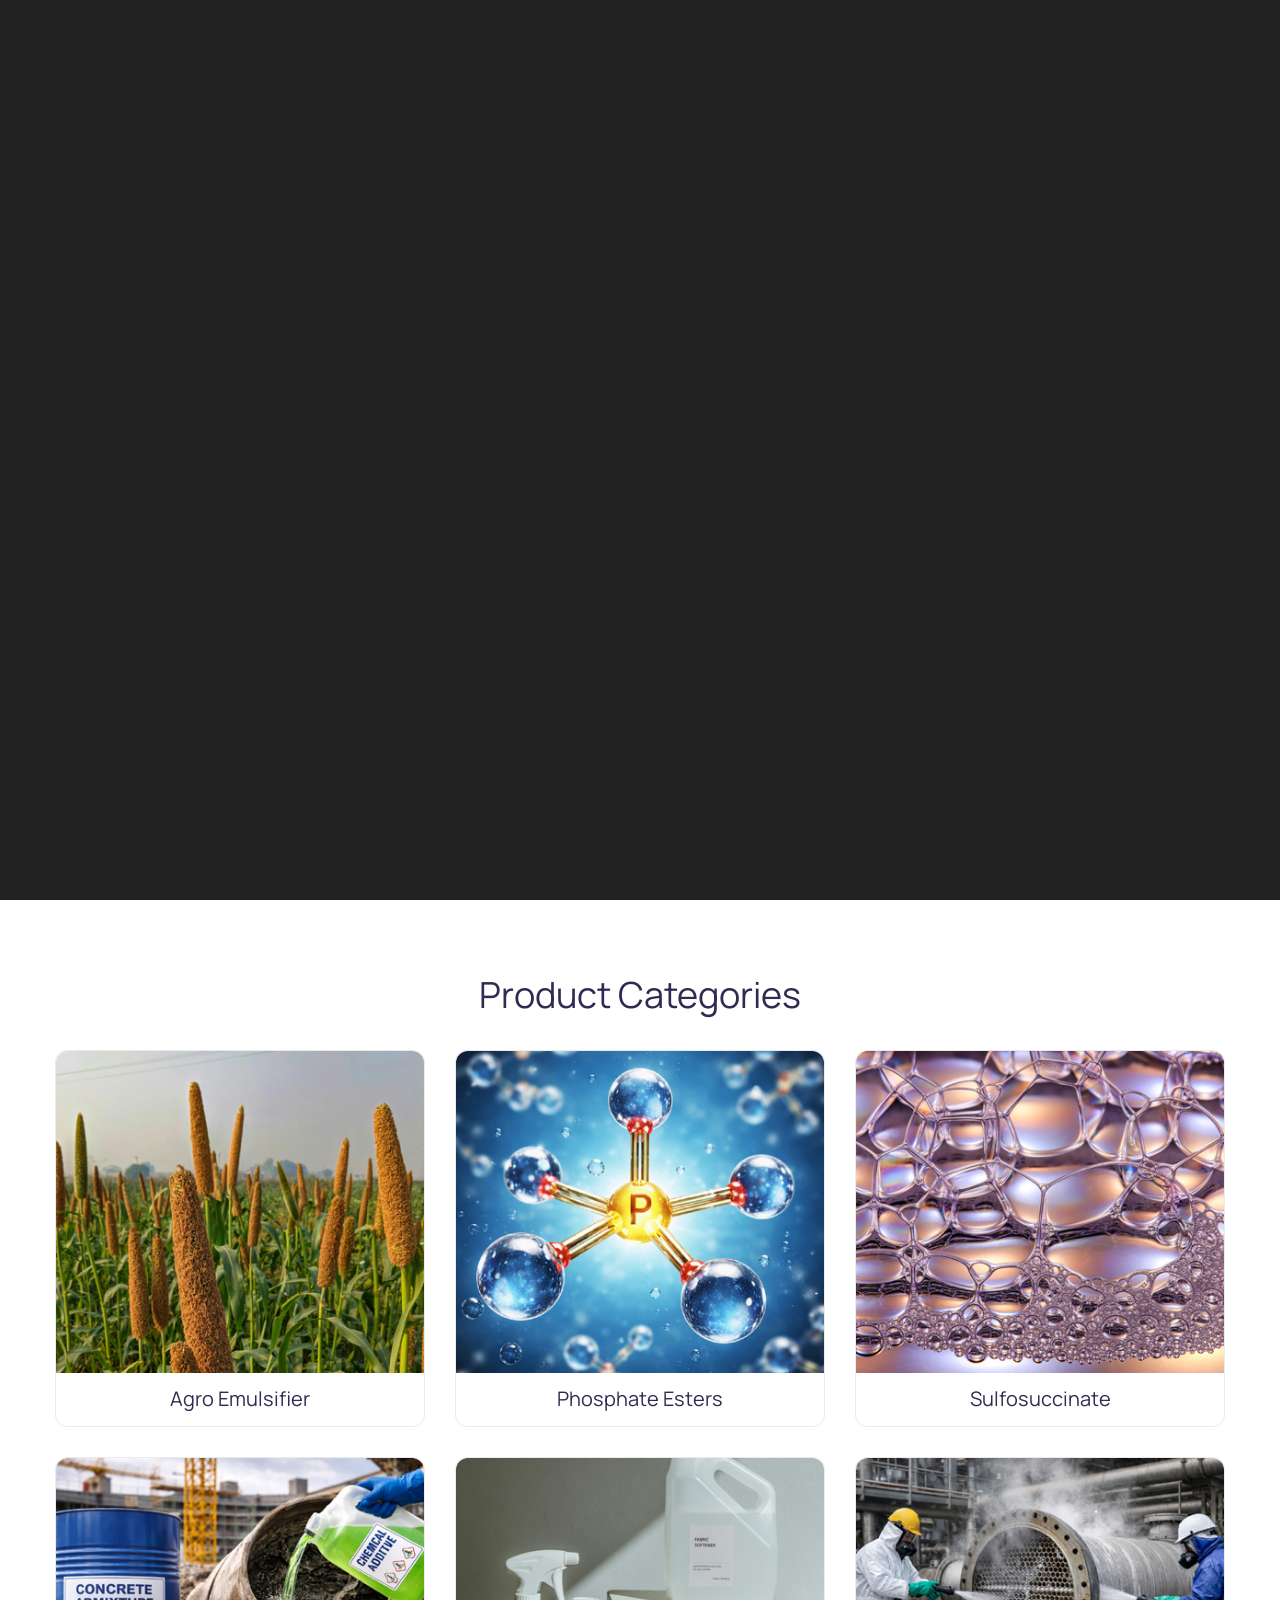
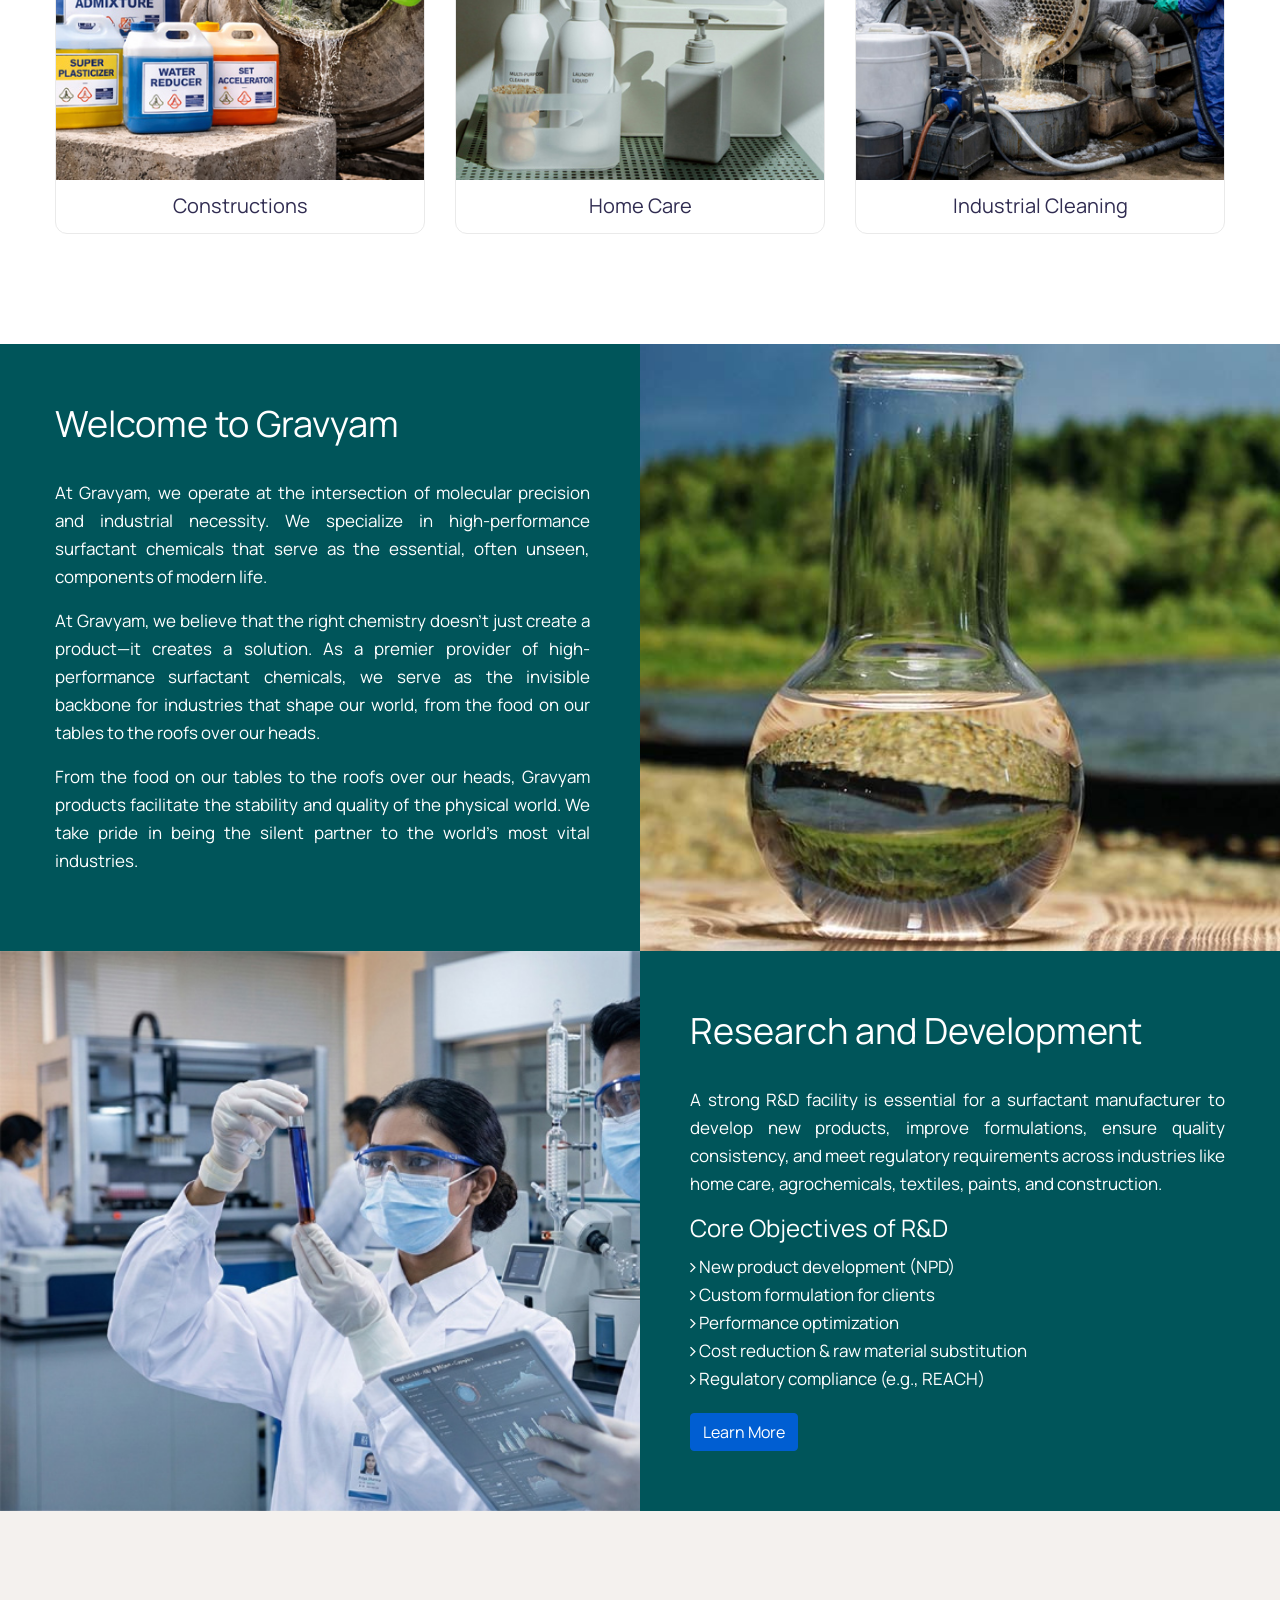
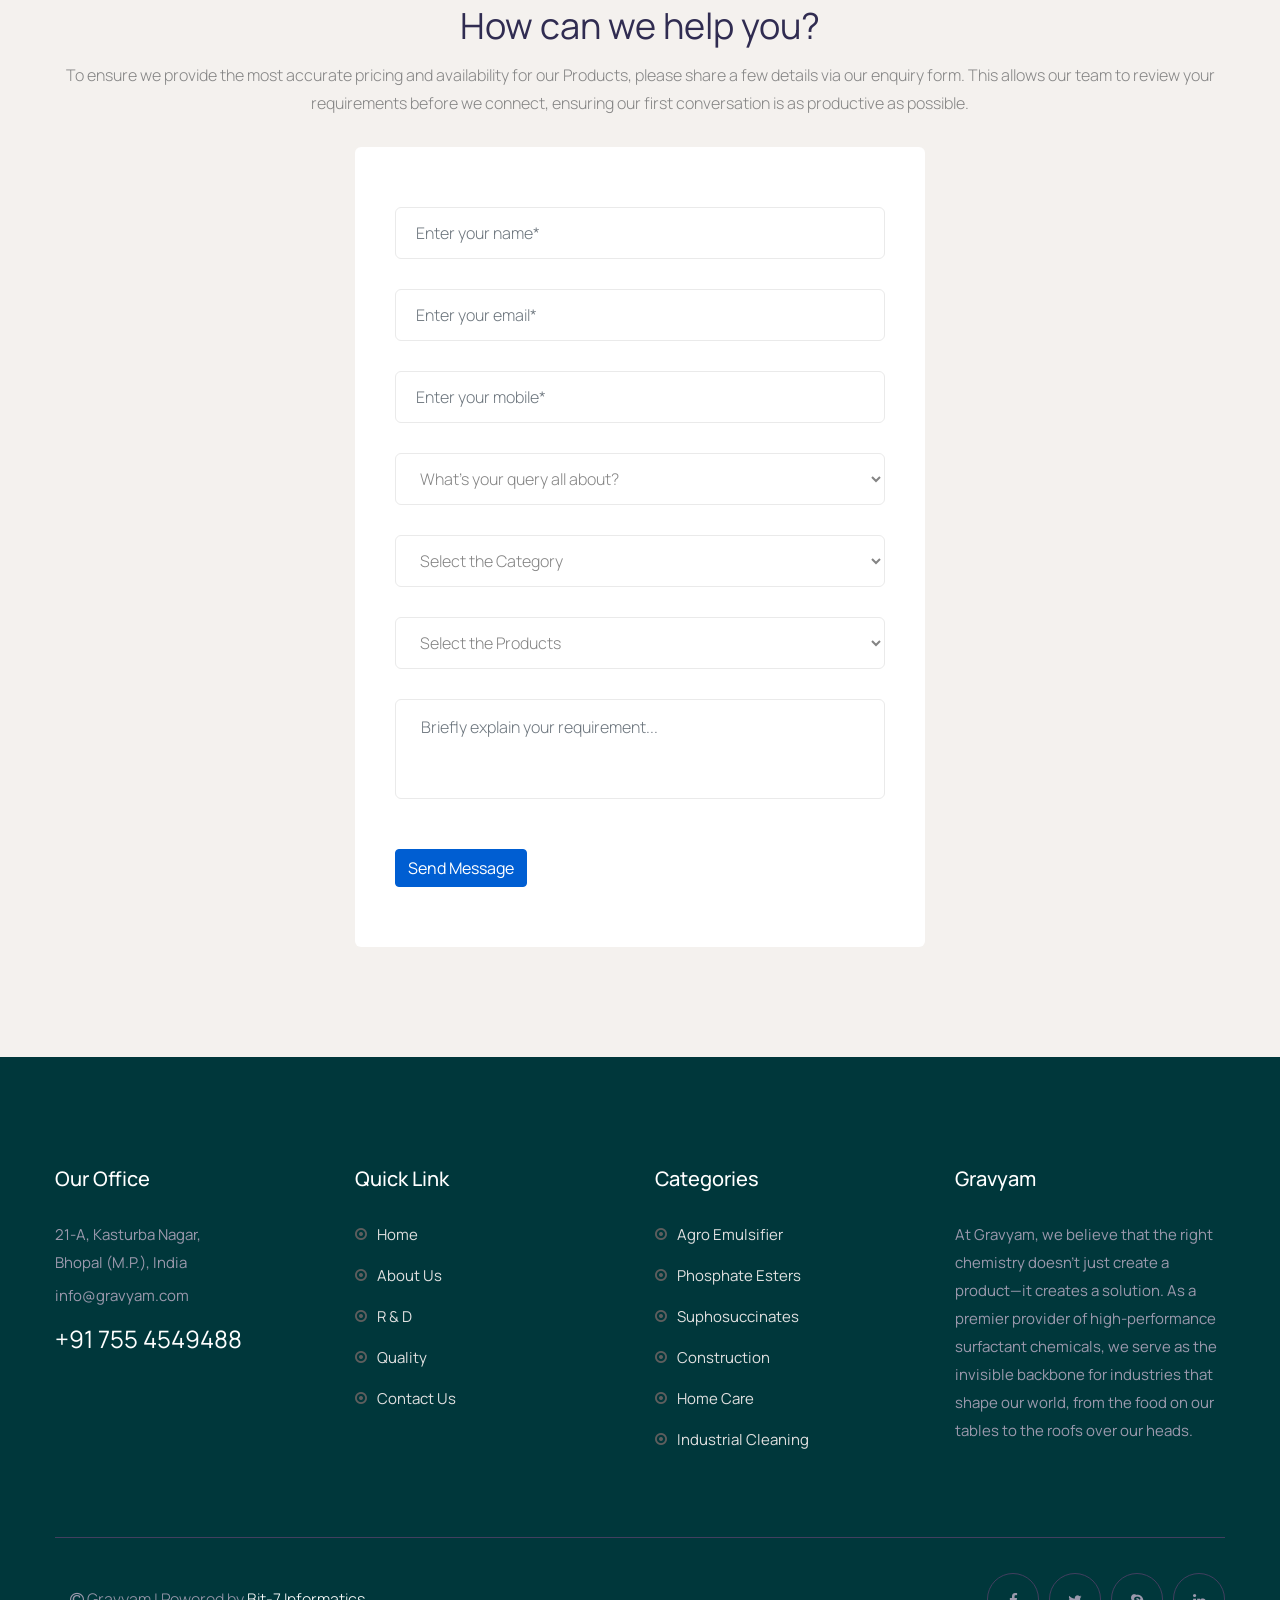
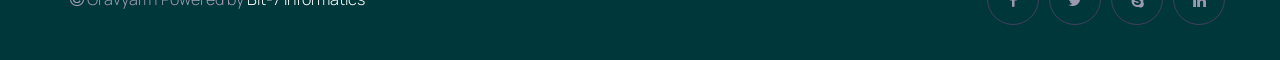
==== commit c9eda7ea: "Update index.html" ====
--- a/index.html
+++ b/index.html
@@ -1,12 +1,12 @@
 <!DOCTYPE html>
 <html lang="en">
 <head>
-<base href="/">
+<base href="">
 <meta charset="utf-8">
 <title>Gravyam | Speciality Chemicals | Surfactant suppliers</title>
 <meta name="description" content="We deals in Surfactant chemicals for Agro Emulsifier, Textile, Constructions, Home Care, Pigment and Paints industries" />
-<link rel="shortcut icon" href="/images/favicon-2.png" type="image/x-icon">
-<link rel="icon" href="/images/favicon-2.png" type="image/x-icon">
+<link rel="shortcut icon" href="image/favicon-2.png" type="image/x-icon">
+<link rel="icon" href="image/favicon-2.png" type="image/x-icon">
 
 <!-- Google Fonts -->
 
@@ -15,23 +15,23 @@
 
 
 <!-- Stylesheets -->
-<link href="/css/bootstrap.css" rel="stylesheet">
-<link href="/css/jquery-ui.css" rel="stylesheet">
-<link href="/css/swiper.min.css" rel="stylesheet">
-<link href="/css/flaticon.css" rel="stylesheet">
-<link href="/css/font-awesome.css" rel="stylesheet">
-<link href="/css/animate.css" rel="stylesheet">
-<link href="/css/custom-animate.css" rel="stylesheet">
-<link href="/css/jquery.fancybox.min.css" rel="stylesheet">
-<link href="/css/owl.css" rel="stylesheet">
-<link href="/css/style.css" rel="stylesheet">
-<link href="/css/responsive.css" rel="stylesheet">
+<link href="css/bootstrap.css" rel="stylesheet">
+<link href="css/jquery-ui.css" rel="stylesheet">
+<link href="css/swiper.min.css" rel="stylesheet">
+<link href="css/flaticon.css" rel="stylesheet">
+<link href="css/font-awesome.css" rel="stylesheet">
+<link href="css/animate.css" rel="stylesheet">
+<link href="css/custom-animate.css" rel="stylesheet">
+<link href="css/jquery.fancybox.min.css" rel="stylesheet">
+<link href="css/owl.css" rel="stylesheet">
+<link href="css/style.css" rel="stylesheet">
+<link href="css/responsive.css" rel="stylesheet">
 
 <!-- Responsive -->
 <meta http-equiv="X-UA-Compatible" content="IE=edge">
 <meta name="viewport" content="width=device-width, initial-scale=1.0, maximum-scale=1.0, user-scalable=0">
 <!--[if lt IE 9]><script src="https://cdnjs.cloudflare.com/ajax/libs/html5shiv/3.7.3/html5shiv.js"></script><![endif]-->
-<!--[if lt IE 9]><script src="/js/respond.js"></script><![endif]-->
+<!--[if lt IE 9]><script src="js/respond.js"></script><![endif]-->
 
 <style>
 img {
@@ -224,7 +224,7 @@
                 <div class="wrapper-box">
                     <div class="logo-column">
                         <div class="logo-box">
-                            <div class="logo"><a href="index-2.html"><img src="/images/logo.png" alt="" title=""></a></div>
+                            <div class="logo"><a href="index-2.html"><img src="image/logo.png" alt="" title=""></a></div>
                         </div>
                     </div>
                     <div class="right-column">
@@ -312,7 +312,7 @@
                 <div class="wrapper-box">
                     <div class="logo-column">
                         <div class="logo-box">
-                            <div class="logo"><a href="index.html"><img src="/images/logo.png" alt="" title=""></a></div>
+                            <div class="logo"><a href="index.html"><img src="image/logo.png" alt="" title=""></a></div>
                         </div>
                     </div>
                     <div class="menu-column">
@@ -338,7 +338,7 @@
         <!-- Mobile Menu  -->
         <div class="mobile-menu style-two">
             <div class="menu-box">
-                <div class="logo"><a href="index.html"><img src="/images/logo.png" alt=""></a></div>
+                <div class="logo"><a href="index.html"><img src="image/logo.png" alt=""></a></div>
                 <!-- Main Menu -->
                 <nav class="main-menu navbar-expand-xl navbar-dark">
                     <div class="navbar-header">
@@ -369,7 +369,7 @@
     <!--<section class="hidden-sidebar style-two close-sidebar">
         <div class="wrapper-box">
             <div class="hidden-sidebar-close"><span class="flaticon-cross"></span></div>
-            <div class="logo"><a href="#"><img src="/images/logo.png" alt=""></a></div>
+            <div class="logo"><a href="#"><img src="image/logo.png" alt=""></a></div>
             <div class="content">
                 <div class="about-widget-four sidebar-widget">
                     <h3>To improve learning environment in primary schools</h3>
@@ -379,12 +379,12 @@
                 <div class="news-widget-two sidebar-widget">
                     <div class="widget-title">News & Updates</div>
                     <div class="post-wrapper">
-                        <div class="image"><a href="blog-details.html"><img src="/images/resource/post-thumb-1.jpg" alt=""></a></div>
+                        <div class="image"><a href="blog-details.html"><img src="image/resource/post-thumb-1.jpg" alt=""></a></div>
                         <div class="category">LIFE SAVING</div>
                         <h4><a href="blog-details.html">Goodsoul partners with lafarge on national literacy competition</a></h4>
                     </div>
                     <div class="post-wrapper">
-                        <div class="image"><a href="blog-details.html"><img src="/images/resource/post-thumb-2.jpg" alt=""></a></div>
+                        <div class="image"><a href="blog-details.html"><img src="image/resource/post-thumb-2.jpg" alt=""></a></div>
                         <div class="category">Education</div>
                         <h4><a href="blog-details.html">Goodsoul improves education infrastructure</a></h4>
                     </div>
@@ -406,7 +406,7 @@
 	
 	<div class="slider-container">
         <div class="slide active">
-            <div class="slide-image" style="background-image: url('/images/main-slider/agro_emulsifier.jpg?auto=format&fit=crop&w=1920&q=80')"></div>
+            <div class="slide-image" style="background-image: url('/image/main-slider/agro_emulsifier.jpg?auto=format&fit=crop&w=1920&q=80')"></div>
             <div class="overlay"></div>
             <div class="content">
                 <h1>Surfactant in Agriculture</h1>
@@ -415,7 +415,7 @@
         </div>
 		
 		<div class="slide">
-            <div class="slide-image" style="background-image: url('/images/main-slider/phosphate_esters.jpg?auto=format&fit=crop&w=1920&q=80')"></div>
+            <div class="slide-image" style="background-image: url('image/main-slider/phosphate_esters.jpg?auto=format&fit=crop&w=1920&q=80')"></div>
             <div class="overlay"></div>
             <div class="content">
                 <h1>Phosphate Esters</h1>
@@ -424,7 +424,7 @@
         </div>
 		
 		<div class="slide">
-            <div class="slide-image" style="background-image: url('/images/main-slider/sulphosuccinates.jpg?auto=format&fit=crop&w=1920&q=80')"></div>
+            <div class="slide-image" style="background-image: url('image/main-slider/sulphosuccinates.jpg?auto=format&fit=crop&w=1920&q=80')"></div>
             <div class="overlay"></div>
             <div class="content">
                 <h1>Sulfosuccinate</h1>
@@ -434,7 +434,7 @@
         </div>
 		
 		<div class="slide">
-            <div class="slide-image" style="background-image: url('/images/main-slider/construction.jpg?auto=format&fit=crop&w=1920&q=80')"></div>
+            <div class="slide-image" style="background-image: url('image/main-slider/construction.jpg?auto=format&fit=crop&w=1920&q=80')"></div>
             <div class="overlay"></div>
             <div class="content">
                  <h1>Surfactant in Construction</h1>
@@ -443,7 +443,7 @@
         </div>
 		
 		<div class="slide">
-            <div class="slide-image" style="background-image: url('/images/main-slider/bio_surfactant.jpg?auto=format&fit=crop&w=1920&q=80')"></div>
+            <div class="slide-image" style="background-image: url('image/main-slider/bio_surfactant.jpg?auto=format&fit=crop&w=1920&q=80')"></div>
             <div class="overlay"></div>
             <div class="content">
                 <h1>Surfactant in Home Care</h1>
@@ -452,7 +452,7 @@
         </div>
 		
         <div class="slide">
-            <div class="slide-image" style="background-image: url('/images/main-slider/Industrial_Cleaning.jpg?auto=format&fit=crop&w=1920&q=80')"></div>
+            <div class="slide-image" style="background-image: url('image/main-slider/Industrial_Cleaning.jpg?auto=format&fit=crop&w=1920&q=80')"></div>
             <div class="overlay"></div>
             <div class="content">
                 <h1>Industrial Cleaning</h1>
@@ -473,7 +473,7 @@
         <div class="swiper-container banner-slider">
             <div class="swiper-wrapper">
 
-                <div class="swiper-slide" style="background-image: url(/images/main-slider/1.jpg);">
+                <div class="swiper-slide" style="background-image: url(/image/main-slider/1.jpg);">
                     <div class="content-outer">
                         <div class="content-box">
                             <div class="inner">
@@ -485,7 +485,7 @@
                     </div>
                 </div>
 
-                <div class="swiper-slide" style="background-image: url(/images/main-slider/3.jpg);">
+                <div class="swiper-slide" style="background-image: url(/image/main-slider/3.jpg);">
                     <div class="content-outer">
                         <div class="content-box">
                             <div class="inner">
@@ -497,7 +497,7 @@
                     </div>
                 </div>
 				
-				<div class="swiper-slide" style="background-image: url(/images/main-slider/4.jpg);">
+				<div class="swiper-slide" style="background-image: url(/image/main-slider/4.jpg);">
                     <div class="content-outer">
                         <div class="content-box">
                             <div class="inner">
@@ -509,7 +509,7 @@
                     </div>
                 </div>
 				
-				<div class="swiper-slide" style="background-image: url(/images/main-slider/5.jpg);">
+				<div class="swiper-slide" style="background-image: url(/image/main-slider/5.jpg);">
                     <div class="content-outer">
                         <div class="content-box">
                             <div class="inner">
@@ -521,7 +521,7 @@
                     </div>
                 </div>
 				
-                <div class="swiper-slide" style="background-image: url(/images/main-slider/2.jpg);">
+                <div class="swiper-slide" style="background-image: url(/image/main-slider/2.jpg);">
                     <div class="content-outer">
                         <div class="content-box">
                             <div class="inner">
@@ -546,7 +546,7 @@
                     <div class="cause-block-two col-lg-4">
                         <div class="inner-box">
                             <div class="image">
-                                <img src="/images/resource/cause-4.jpg" alt="">
+                                <img src="image/resource/cause-4.jpg" alt="">
                                 <div class="overlay">
                                     <a href="cause-details.html" class="theme-btn btn-style-seven"><span>More Details</span></a>
                                 </div>
@@ -578,7 +578,7 @@
                     <div class="cause-block-two col-lg-4">
                         <div class="inner-box">
                             <div class="image">
-                                <img src="/images/resource/cause-5.jpg" alt="">
+                                <img src="image/resource/cause-5.jpg" alt="">
                                 <div class="overlay">
                                     <a href="cause-details.html" class="theme-btn btn-style-seven"><span>More Details</span></a>
                                 </div>
@@ -610,7 +610,7 @@
                     <div class="cause-block-two col-lg-4">
                         <div class="inner-box">
                             <div class="image">
-                                <img src="/images/resource/cause-6.jpg" alt="">
+                                <img src="image/resource/cause-6.jpg" alt="">
                                 <div class="overlay">
                                     <a href="cause-details.html" class="theme-btn btn-style-seven"><span>More Details</span></a>
                                 </div>
@@ -655,10 +655,10 @@
                 <div class="col-lg-4 col-md-6 feature-block-two">
                     <div class="inner-box">
                         <div class="icon-box">
-                            <img src="/images/agro.jpg" alt="">
+                            <img src="image/agro.jpg" alt="">
                         </div>
                         <h4>Agro Emulsifier</h4>
-                        <div class="overlay" style="background-image: url(/images/agro.jpg);">
+                        <div class="overlay" style="background-image: url(/image/agro.jpg);">
                             <h4>Agro Emulsifier</h4>
                             <div class="text">Surface-active agents used in agriculture to help mix oil-based pesticides, herbicides, fungicides, or fertilizers with water to be sprayed evenly on crops. </div>
                             <div class="link-btn"><a href="#" class="theme-btn btn-style-five"><span>More Details</span></a></div>
@@ -669,10 +669,10 @@
                 <div class="col-lg-4 col-md-6 feature-block-two">
                     <div class="inner-box">
                         <div class="icon-box">
-                            <img src="/images/Phospahte_Esters.jpg" alt="">
+                            <img src="image/Phospahte_Esters.jpg" alt="">
                         </div>
                         <h4>Phosphate Esters</h4>
-                        <div class="overlay" style="background-image: url(/images/Phospahte_Esters.jpg);">
+                        <div class="overlay" style="background-image: url(/image/Phospahte_Esters.jpg);">
                             <h4>Phosphate Esters</h4>
                             <div class="text">Surfactants widely used in textile processing to improve wetting, cleaning, dyeing, and finishing. They reduce surface tension between fibers and liquids.</div>
                             <div class="link-btn"><a href="#" class="theme-btn btn-style-five"><span>More Details</span></a></div>
@@ -683,10 +683,10 @@
 				<div class="col-lg-4 col-md-6 feature-block-two">
                     <div class="inner-box">
                         <div class="icon-box">
-                            <img src="/images/Sulfosuccinate.jpg" alt="">
+                            <img src="image/Sulfosuccinate.jpg" alt="">
                         </div>
                         <h4>Sulfosuccinate</h4>
-                        <div class="overlay" style="background-image: url(/images/Sulfosuccinate.jpg);">
+                        <div class="overlay" style="background-image: url(/image/Sulfosuccinate.jpg);">
                             <h4>Sulfosuccinate</h4>
                             <div class="text">Pigments are solid particles that do not dissolve in liquids, so surfactants help wet, separate, and stabilize them in water- or solvent-based systems.</div>
                             <div class="link-btn"><a href="#" class="theme-btn btn-style-five"><span>More Details</span></a></div>
@@ -698,10 +698,10 @@
                 <div class="col-lg-4 col-md-6 feature-block-two">
                     <div class="inner-box">
                         <div class="icon-box">
-                            <img src="/images/construction1.jpg" alt="">
+                            <img src="image/construction1.jpg" alt="">
                         </div>
                         <h4>Constructions</h4>
-                        <div class="overlay" style="background-image: url(/images/construction1.jpg);">
+                        <div class="overlay" style="background-image: url(/image/construction1.jpg);">
                             <h4>Constructions</h4>
                             <div class="text">Surfactants used in construction materials to improve mixing, dispersion, workability, and performance of products like concrete, mortar, plaster, paints etc.</div>
                             <div class="link-btn"><a href="#" class="theme-btn btn-style-five"><span>More Details</span></a></div>
@@ -712,10 +712,10 @@
 				<div class="col-lg-4 col-md-6 feature-block-two">
                     <div class="inner-box">
                         <div class="icon-box">
-                            <img src="/images/homecare.jpg" alt="">
+                            <img src="image/homecare.jpg" alt="">
                         </div>
                         <h4>Home Care</h4>
-                        <div class="overlay" style="background-image: url(/images/homecare.jpg);">
+                        <div class="overlay" style="background-image: url(/image/homecare.jpg);">
                             <h4>Home Care</h4>
                             <div class="text">Surfactants are the active ingredients in household cleaning products. They lower surface tension to spread wet surfaces, and lift dirt, grease, and stains. </div>
                             <div class="link-btn"><a href="#" class="theme-btn btn-style-five"><span>More Details</span></a></div>
@@ -728,10 +728,10 @@
                 <div class="col-lg-4 col-md-6 feature-block-two">
                     <div class="inner-box">
                         <div class="icon-box">
-                            <img src="/images/Industrial_Cleaning.jpg" alt="">
+                            <img src="image/Industrial_Cleaning.jpg" alt="">
                         </div>
                         <h4>Industrial Cleaning</h4>
-                        <div class="overlay" style="background-image: url(/images/Industrial_Cleaning.jpg);">
+                        <div class="overlay" style="background-image: url(/image/Industrial_Cleaning.jpg);">
                             <h4>Industrial Cleaning</h4>
                             <div class="text">Surfactants are used in paint formulations, especially water-based paints. They help disperse pigments, stabilize emulsions, improve wetting.</div>
                             <div class="link-btn"><a href="#" class="theme-btn btn-style-five"><span>More Details</span></a></div>
@@ -760,7 +760,7 @@
 
 <section class="testimonial-section">
         <div class="sec-bg-one" style="background-color: #00555a;"></div>
-        <div class="sec-bg-two" style="background-image: url(/images/welcome.jpg);"></div>
+        <div class="sec-bg-two" style="background-image: url(/image/welcome.jpg);"></div>
         <div class="auto-container">
             <div class="row align-items-lg-center justify-content-lg-between">
                 <div class="col-lg-6" style="color:#FFFFFF; padding-right:50px;">
@@ -786,7 +786,7 @@
 
 <section class="testimonial-section">
         <div class="sec-bg-two" style="background-color: #00555a;"></div>
-        <div class="sec-bg-one" style="background-image: url(/images/R_and_D.jpg);"></div>
+        <div class="sec-bg-one" style="background-image: url(/image/R_and_D.jpg);"></div>
         <div class="auto-container">
             <div class="row align-items-lg-center justify-content-lg-between">
                 <div class="col-lg-6">
@@ -831,28 +831,28 @@
                 <div class="col-lg-3">
                     <!--<div class="image-wrapper-one wow fadeInLeft" data-wow-delay="400ms">
                         <div class="row no-gutters justify-content-center align-items-center">
-                            <div class="image"><img src="/images/resource/image-4.jpg" alt=""></div>
+                            <div class="image"><img src="image/resource/image-4.jpg" alt=""></div>
                         </div>
                         <div class="row no-gutters justify-content-center align-items-center">
-                            <div class="image"><img src="/images/resource/image-5.jpg" alt=""></div>
-                            <div class="image"><img src="/images/resource/image-6.jpg" alt=""></div>
+                            <div class="image"><img src="image/resource/image-5.jpg" alt=""></div>
+                            <div class="image"><img src="image/resource/image-6.jpg" alt=""></div>
                         </div>
                         <div class="row no-gutters justify-content-center align-items-center">
-                            <div class="image"><img src="/images/resource/image-7.jpg" alt=""></div>
+                            <div class="image"><img src="image/resource/image-7.jpg" alt=""></div>
                         </div>
                     </div>-->
                 </div>
                 <div class="col-lg-3 order-lg-2">
                     <!--<div class="image-wrapper-two wow fadeInRight" data-wow-delay="600ms">
                         <div class="row no-gutters justify-content-center align-items-center">
-                            <div class="image"><img src="/images/resource/image-8.jpg" alt=""></div>
+                            <div class="image"><img src="image/resource/image-8.jpg" alt=""></div>
                         </div>
                         <div class="row no-gutters justify-content-center align-items-center">
-                            <div class="image"><img src="/images/resource/image-9.jpg" alt=""></div>
-                            <div class="image"><img src="/images/resource/image-10.jpg" alt=""></div>
+                            <div class="image"><img src="image/resource/image-9.jpg" alt=""></div>
+                            <div class="image"><img src="image/resource/image-10.jpg" alt=""></div>
                         </div>
                         <div class="row no-gutters justify-content-center align-items-center">
-                            <div class="image"><img src="/images/resource/image-11.jpg" alt=""></div>
+                            <div class="image"><img src="image/resource/image-11.jpg" alt=""></div>
                         </div>
                     </div>-->
                 </div>
@@ -996,7 +996,7 @@
             </div>
             <div class="footer-bottom">
                 <div class="left-content">
-                    <div class="icon"><img src="/images/logo-icon.png" alt=""></div>
+                    <div class="icon"><img src="image/logo-icon.png" alt=""></div>
                     <div class="copyright-text"><span class="fa fa-copyright"></span> Gravyam | Powered by <a href="https://www.bit7informatics.com/" target="_blank">Bit-7 Informatics</a></div>
                 </div>
                 <div class="right-content">
@@ -1070,20 +1070,20 @@
     </script>
 
 <!-- JS -->
-<script src="/js/jquery.js"></script>
-<script src="/js/popper.min.js"></script>
-<script src="/js/bootstrap.min.js"></script>
-<script src="/js/TweenMax.min.js"></script>
-<script src="/js/wow.js"></script>
-<script src="/js/owl.js"></script>
-<script src="/js/appear.js"></script>
-<script src="/js/swiper.min.js"></script>
-<script src="/js/jquery.fancybox.js"></script>
-<script src="/js/menu-nav-btn.js"></script>
-<script src="/js/jquery-ui.js"></script>
-<script src="/js/jquery.countdown.min.js"></script>
+<script src="js/jquery.js"></script>
+<script src="js/popper.min.js"></script>
+<script src="js/bootstrap.min.js"></script>
+<script src="js/TweenMax.min.js"></script>
+<script src="js/wow.js"></script>
+<script src="js/owl.js"></script>
+<script src="js/appear.js"></script>
+<script src="js/swiper.min.js"></script>
+<script src="js/jquery.fancybox.js"></script>
+<script src="js/menu-nav-btn.js"></script>
+<script src="js/jquery-ui.js"></script>
+<script src="js/jquery.countdown.min.js"></script>
 <!-- Custom JS -->
-<script src="/js/script.js"></script>
+<script src="js/script.js"></script>
 
 
 
